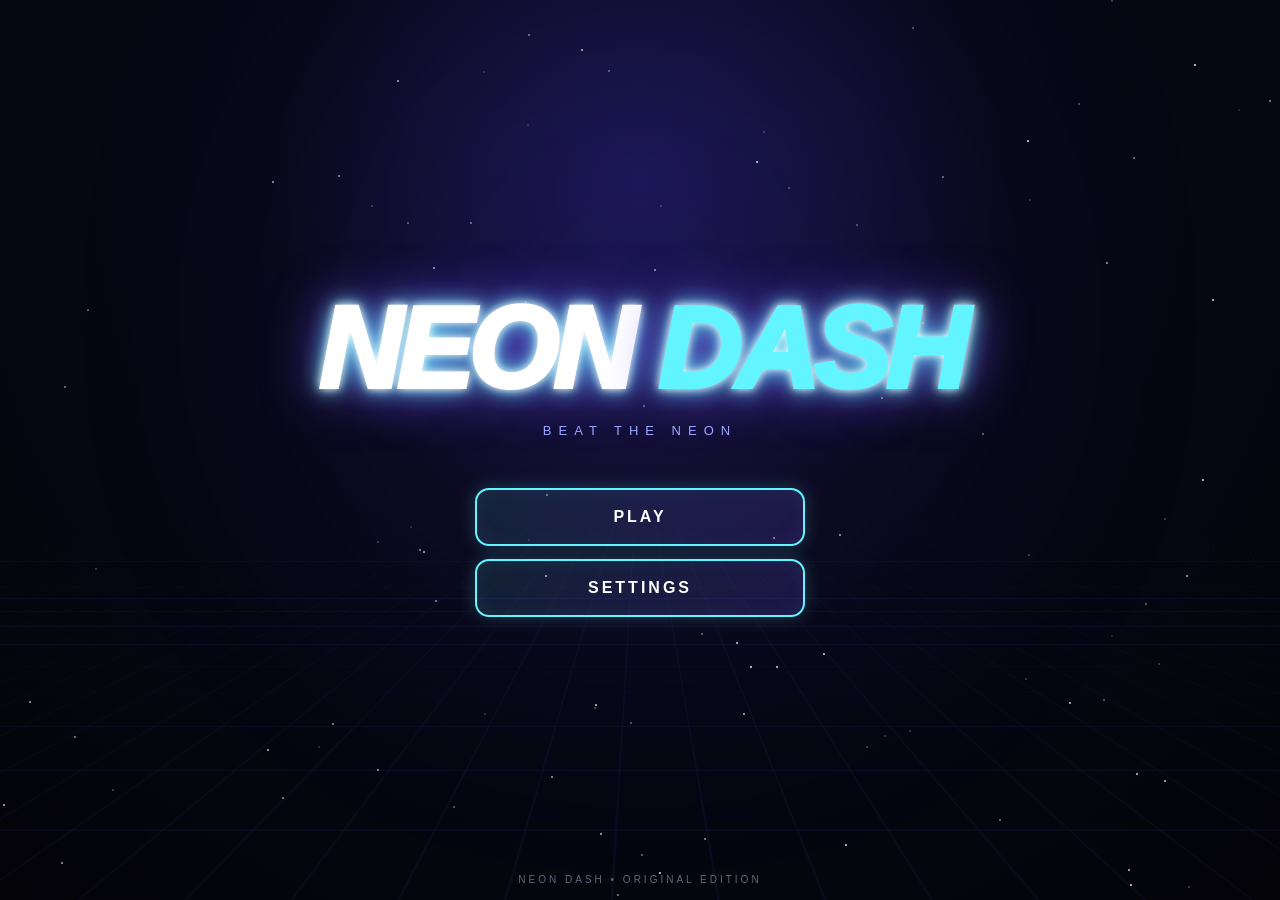
==== index.html @ bc3b145d "Update index.html" ====
<!DOCTYPE html>
<html lang="en">
<head>
<meta charset="UTF-8">
<meta name="viewport" content="width=device-width,initial-scale=1.0,maximum-scale=1.0,user-scalable=no">
<meta name="theme-color" content="#050510">
<title>NEON DASH</title>
<style>
*{box-sizing:border-box;margin:0;padding:0}
html,body{width:100%;height:100%;overflow:hidden;background:#050510;color:#fff;font-family:Arial,Helvetica,sans-serif}
body{user-select:none;-webkit-user-select:none}
button{font:inherit}
.screen{position:absolute;inset:0;display:none;overflow:hidden}
.screen.active{display:flex}
#gameScreen{touch-action:none}
#gameCanvas{touch-action:none}
.background{position:absolute;inset:0;overflow:hidden;background:radial-gradient(circle at 50% 20%,#17144b 0%,#080817 38%,#030308 100%)}
.grid{position:absolute;width:200%;height:200%;left:-50%;top:-25%;opacity:.4;background-image:linear-gradient(rgba(91,86,255,.18) 1px,transparent 1px),linear-gradient(90deg,rgba(91,86,255,.18) 1px,transparent 1px);background-size:55px 55px;transform:perspective(450px) rotateX(62deg);animation:gridMove 7s linear infinite}
@keyframes gridMove{from{transform:perspective(450px) rotateX(62deg) translateY(0)}to{transform:perspective(450px) rotateX(62deg) translateY(55px)}}
.glow{position:absolute;width:550px;height:550px;border-radius:50%;background:#694cff;filter:blur(150px);opacity:.12;left:50%;top:35%;transform:translate(-50%,-50%)}
.stars{position:absolute;inset:0;overflow:hidden}
.star{position:absolute;width:2px;height:2px;background:#fff;border-radius:50%;opacity:.65;animation:starFloat linear infinite}
@keyframes starFloat{from{transform:translateY(20px);opacity:.1}50%{opacity:.9}to{transform:translateY(-120px);opacity:.1}}
.home-content{position:relative;z-index:5;width:100%;height:100%;display:flex;flex-direction:column;align-items:center;justify-content:center;text-align:center}
.logo{font-size:clamp(55px,10vw,115px);font-weight:1000;font-style:italic;letter-spacing:-5px;color:#fff;text-shadow:0 0 8px #fff,0 0 22px #62f5ff,0 0 55px #714fff;animation:logoPulse 2.4s ease-in-out infinite}
.logo span{color:#63f5ff}
@keyframes logoPulse{0%,100%{transform:scale(1)}50%{transform:scale(1.035)}}
.subtitle{margin-top:8px;font-size:13px;letter-spacing:7px;color:#9ba7ff;text-transform:uppercase}
.menu-buttons{display:flex;flex-direction:column;gap:13px;margin-top:50px;width:min(330px,80vw)}
.neon-button{height:58px;border:2px solid #63f5ff;border-radius:14px;color:#fff;font-size:16px;font-weight:900;letter-spacing:3px;background:linear-gradient(135deg,rgba(99,245,255,.1),rgba(113,79,255,.18));box-shadow:0 0 18px rgba(99,245,255,.22),inset 0 0 20px rgba(99,245,255,.06);cursor:pointer;transition:.18s}
.neon-button:hover{transform:translateY(-3px) scale(1.02);background:linear-gradient(135deg,rgba(99,245,255,.2),rgba(113,79,255,.3));box-shadow:0 0 28px rgba(99,245,255,.45),inset 0 0 20px rgba(99,245,255,.1)}
.neon-button:active{transform:scale(.97)}
.small-version{position:absolute;bottom:15px;font-size:10px;letter-spacing:3px;color:#62677d}
.level-screen{flex-direction:column;align-items:center;justify-content:flex-start;z-index:10;overflow-y:auto;overflow-x:hidden;overscroll-behavior:contain;-webkit-overflow-scrolling:touch;touch-action:pan-y;padding:112px 0 45px}
.level-header{position:absolute;top:24px;width:100%;text-align:center;z-index:3;pointer-events:none}.level-brand{font-size:11px;letter-spacing:6px;font-weight:1000;color:#63f5ff;text-shadow:0 0 14px #63f5ff;margin-bottom:5px}
.level-header h1{font-size:36px;font-weight:1000;letter-spacing:4px;text-shadow:0 0 20px #714fff}
.level-header p{margin-top:5px;color:#777c9c;font-size:12px;letter-spacing:3px}
.level-list{width:min(850px,92vw);display:grid;grid-template-columns:repeat(3,1fr);gap:16px;margin:0 auto;flex:none;padding-bottom:20px}
.level-card{position:relative;min-height:190px;padding:22px;border:1px solid #303653;border-radius:20px;overflow:hidden;background:linear-gradient(145deg,rgba(22,25,53,.95),rgba(7,8,20,.95));cursor:pointer;transition:.2s}
.level-card:hover{transform:translateY(-5px);border-color:#63f5ff;box-shadow:0 0 25px #63f5ff22}
.level-number{position:absolute;right:15px;top:5px;font-size:70px;font-weight:1000;color:#ffffff09}
.level-card h2{position:relative;font-size:22px;margin-bottom:8px}
.difficulty{position:relative;font-size:11px;letter-spacing:3px;font-weight:900}
.level-description{position:relative;color:#777d9b;margin-top:15px;font-size:12px;line-height:1.5}.level-music{position:relative;margin-top:10px;color:#63f5ff;font-size:10px;letter-spacing:1.5px;font-weight:800;text-shadow:0 0 8px #63f5ff55}
.level-progress{position:relative;margin-top:18px;height:6px;border-radius:10px;background:#15182a;overflow:hidden}
.level-progress div{height:100%;width:0;border-radius:10px}
.locked{opacity:.45;cursor:not-allowed}
.locked:hover{transform:none;border-color:#303653;box-shadow:none}
.back-button{position:absolute;left:25px;top:25px;border:1px solid #3b4260;background:#0b0d1b;color:#fff;border-radius:10px;padding:10px 17px;cursor:pointer;font-weight:800}
#game{background:#050510}
#gameCanvas{position:absolute;inset:0;width:100%;height:100%;display:block;touch-action:none}
.game-ui{position:absolute;inset:0;pointer-events:none;z-index:20}
.top-ui{position:absolute;top:15px;left:20px;right:20px;display:flex;align-items:center;justify-content:space-between}
.ui-pill{min-width:120px;padding:9px 14px;border:1px solid #313955;border-radius:12px;background:rgba(4,5,14,.72);backdrop-filter:blur(10px);font-size:11px;letter-spacing:2px;color:#9ba4c7}
.ui-pill strong{color:#fff;font-size:13px}
.progress-wrap{position:absolute;top:62px;left:50%;width:min(650px,65vw);height:8px;transform:translateX(-50%);border-radius:20px;background:#17192a;border:1px solid #303653;overflow:hidden}
#progressBar{width:0;height:100%;background:linear-gradient(90deg,#63f5ff,#714fff);box-shadow:0 0 15px #63f5ff}
.game-message{position:absolute;left:50%;top:50%;transform:translate(-50%,-50%);text-align:center;display:none;pointer-events:auto}
.game-message.show{display:block}
.game-message h1{font-size:clamp(42px,8vw,90px);font-weight:1000;font-style:italic;letter-spacing:-3px;text-shadow:0 0 15px #fff,0 0 35px #63f5ff}
.game-message p{margin-top:10px;font-size:12px;color:#a7aecb;letter-spacing:3px}
.win-close{margin-top:20px;width:52px;height:52px;border-radius:50%;border:1px solid #63f5ff88;background:rgba(5,7,18,.9);color:#fff;font-size:25px;font-weight:900;cursor:pointer;box-shadow:0 0 25px #63f5ff55, inset 0 0 15px #63f5ff18;transition:.2s}
.win-close:hover{transform:scale(1.08);box-shadow:0 0 35px #63f5ff88}
.win-close.ready{border-color:#63f5ff;background:#101735;box-shadow:0 0 35px #63f5ff99}
.win-close.locked{opacity:.25;cursor:not-allowed;pointer-events:none}
.game-controls{position:absolute;bottom:22px;left:22px;right:22px;display:flex;justify-content:space-between;align-items:center;pointer-events:auto}
.game-control-button{border:1px solid #303753;border-radius:11px;background:rgba(5,7,18,.75);color:#ccd2ef;padding:10px 14px;cursor:pointer;font-size:11px;letter-spacing:2px;font-weight:900}
.modal{position:absolute;inset:0;z-index:100;display:none;align-items:center;justify-content:center;background:rgba(0,0,0,.7);backdrop-filter:blur(8px)}
.modal.show{display:flex}
.modal-box{width:min(430px,90vw);border:1px solid #3a4262;border-radius:20px;padding:30px;background:linear-gradient(145deg,#101329,#070812);box-shadow:0 0 50px #000}
.modal-box h2{font-size:28px;letter-spacing:3px;margin-bottom:25px}
.setting{display:flex;justify-content:space-between;align-items:center;padding:17px 0;border-bottom:1px solid #20253b}
.setting span{font-weight:800}
.setting small{display:block;color:#6e7592;font-size:10px;margin-top:5px}
.toggle{width:52px;height:28px;border-radius:20px;background:#292d40;padding:4px;cursor:pointer}
.toggle div{width:20px;height:20px;border-radius:50%;background:#777d99;transition:.2s}
.toggle.on{background:#63f5ff33}
.toggle.on div{transform:translateX(24px);background:#63f5ff;box-shadow:0 0 12px #63f5ff}
.modal-close{width:100%;margin-top:25px}
.toast{position:absolute;left:50%;top:88px;transform:translateX(-50%) translateY(-20px);opacity:0;z-index:200;padding:11px 18px;border:1px solid #63f5ff;border-radius:12px;background:rgba(5,7,18,.92);box-shadow:0 0 25px #63f5ff33;letter-spacing:2px;font-size:11px;pointer-events:none;transition:.25s}
.toast.show{opacity:1;transform:translateX(-50%) translateY(0)}
.hidden{display:none!important}

/* ============================================================
   NEON DASH VISUAL UPGRADE
   ============================================================ */
body{
    background:radial-gradient(circle at 50% 25%,#111a4b 0%,#050510 55%,#010106 100%);
}
.level-card{
    background:linear-gradient(145deg,rgba(35,40,82,.94),rgba(8,10,28,.98));
    box-shadow:inset 0 1px 0 rgba(255,255,255,.12),inset 0 -25px 60px rgba(0,0,0,.25),0 12px 35px rgba(0,0,0,.35);
}
.level-card::before{
    content:"";
    position:absolute;
    inset:-1px;
    border-radius:20px;
    pointer-events:none;
    background:linear-gradient(120deg,transparent 15%,rgba(99,245,255,.13) 35%,transparent 55%,rgba(255,56,216,.11) 75%,transparent 90%);
}
.neon-button{
    position:relative;
    overflow:hidden;
}
.neon-button::after{
    content:"";
    position:absolute;
    top:0;
    left:-130%;
    width:70%;
    height:100%;
    transform:skewX(-22deg);
    background:linear-gradient(90deg,transparent,rgba(255,255,255,.22),transparent);
    transition:left .55s ease;
}
.neon-button:hover::after{left:150%}
.progress-wrap{
    box-shadow:0 0 18px rgba(99,245,255,.1),inset 0 0 8px rgba(0,0,0,.5);
}
#progressBar{
    background:linear-gradient(90deg,#00eaff,#714fff,#ff38d8,#ffd52f);
}
.game-message{
    padding:30px 45px;
    border:1px solid rgba(99,245,255,.2);
    border-radius:24px;
    background:rgba(3,5,17,.52);
    box-shadow:inset 0 0 35px rgba(99,245,255,.04),0 20px 70px rgba(0,0,0,.45);
    backdrop-filter:blur(7px);
}
.difficulty{text-shadow:0 0 12px currentColor}
.ui-pill{
    box-shadow:inset 0 1px 0 rgba(255,255,255,.08),0 8px 25px rgba(0,0,0,.22);
}
/* ============================================================
   END VISUAL UPGRADE
   ============================================================ */

@media(max-width:700px){
.level-screen{padding-top:105px;padding-bottom:30px}
.level-list{grid-template-columns:1fr;width:min(430px,90vw);max-height:none;overflow:visible;padding:10px}
.level-card{min-height:145px}
.level-header{top:20px}
.level-header h1{font-size:27px}
.back-button{top:15px;left:15px}
.progress-wrap{width:58vw}
.ui-pill{min-width:auto;padding:8px 8px;font-size:8px}.music-pill{display:none}
.mobile-control{bottom:65px}
}

</style>



</head>
<body>

<section id="home" class="screen active">
<div class="background"><div class="grid"></div><div class="glow"></div><div class="stars" id="homeStars"></div></div>
<div class="home-content">
<div class="logo">NEON <span>DASH</span></div>
<div class="subtitle">BEAT THE NEON</div>
<div class="menu-buttons">
<button class="neon-button" id="playButton">PLAY</button>
<button class="neon-button" id="settingsButton">SETTINGS</button>
</div>
<div class="small-version">NEON DASH • ORIGINAL EDITION</div>
</div>
</section>

<section id="levels" class="screen level-screen">
<div class="background"><div class="grid"></div><div class="glow"></div><div class="stars" id="levelStars"></div></div>
<button class="back-button" id="levelsBack">← BACK</button>
<div class="level-header"><div class="level-brand">NEON DASH</div><h1>SELECT LEVEL</h1><p>BEAT THE NEON • SWIPE TO EXPLORE</p></div>
<div class="level-list" id="levelList"></div>
</section>

<section id="game" class="screen">
<canvas id="gameCanvas"></canvas>
<div class="game-ui">
<div class="top-ui">
<div class="ui-pill">LEVEL: <strong id="gameLevelName">CYBER START</strong></div>
<div class="ui-pill music-pill">SONG: <strong id="musicTrackDisplay">NEON RUN</strong></div>
<div class="ui-pill">ATTEMPT: <strong id="attemptDisplay">1</strong></div>
</div>
<div class="progress-wrap"><div id="progressBar"></div></div>
<div class="game-message" id="gameMessage"><h1 id="messageTitle">CRASH!</h1><p id="messageText">PRESS SPACE OR TAP TO TRY AGAIN</p><button class="win-close hidden" id="winCloseButton" aria-label="Close level complete">✕</button></div>
<div class="game-controls">
<button class="game-control-button" id="restartButton">RESTART</button>
<button class="game-control-button" id="quitButton">QUIT</button>
</div>
</div>
</section>

<div class="modal" id="settingsModal">
<div class="modal-box">
<h2>SETTINGS</h2>
<div class="setting"><div><span>Sound</span><small>Game sound effects</small></div><div class="toggle on" id="soundToggle"><div></div></div></div>
<div class="setting"><div><span>Music</span><small>Neon Dash level music</small></div><div class="toggle on" id="musicToggle"><div></div></div></div>
<div class="setting"><div><span>Reduced Motion</span><small>Reduce background animations</small></div><div class="toggle" id="motionToggle"><div></div></div></div>
<button class="neon-button modal-close" id="closeSettings">DONE</button>
</div>
</div>

<div class="toast" id="toast"></div>

<script>
"use strict";

/* ============================================================
   NEON DASH - FULL SINGLE FILE EDITION
   ============================================================ */

const SAVE_KEY="neonDashSave";

const defaultSave={
level:1,
stars:0,
attempts:0,
best:{}
};

let save={...defaultSave,best:{}};

try{
const stored=localStorage.getItem(SAVE_KEY);
if(stored){
const parsed=JSON.parse(stored);
save={...defaultSave,...parsed,best:{...(parsed.best||{})}};
}
}catch(error){}

function saveGame(){
try{
localStorage.setItem(SAVE_KEY,JSON.stringify(save));
}catch(error){}
}

const canvas=document.getElementById("gameCanvas");
const ctx=canvas.getContext("2d");

const home=document.getElementById("home");
const levelsScreen=document.getElementById("levels");
const gameScreen=document.getElementById("game");

const playButton=document.getElementById("playButton");
const settingsButton=document.getElementById("settingsButton");
const levelsBack=document.getElementById("levelsBack");

const levelList=document.getElementById("levelList");

const restartButton=document.getElementById("restartButton");
const quitButton=document.getElementById("quitButton");

const progressBar=document.getElementById("progressBar");
const gameLevelName=document.getElementById("gameLevelName");
const attemptDisplay=document.getElementById("attemptDisplay");

const gameMessage=document.getElementById("gameMessage");
const messageTitle=document.getElementById("messageTitle");
const messageText=document.getElementById("messageText");
const winCloseButton=document.getElementById("winCloseButton");

const settingsModal=document.getElementById("settingsModal");
const soundToggle=document.getElementById("soundToggle");
const musicToggle=document.getElementById("musicToggle");
const motionToggle=document.getElementById("motionToggle");
const closeSettings=document.getElementById("closeSettings");

const toast=document.getElementById("toast");

const levelsData=[
{id:1,name:"CYBER START",difficulty:"EASY",color:"#714fff",speed:6,length:6200},
{id:2,name:"ELECTRIC SKY",difficulty:"NORMAL",color:"#00eaff",speed:6.5,length:7000},
{id:3,name:"VOID REACTOR",difficulty:"HARD",color:"#ff38d8",speed:7,length:9200},
{id:4,name:"HYPER DRIVE",difficulty:"VERY HARD",color:"#ff6b2d",speed:7.5,length:10400},
{id:5,name:"GALAXY CORE",difficulty:"INSANE",color:"#55ff78",speed:8,length:11600},
{id:6,name:"FINAL PULSE",difficulty:"EXTREME",color:"#ffd52f",speed:8.5,length:12500},
{id:7,name:"NEON STORM",difficulty:"EXTREME",color:"#00ffb7",speed:8.5,length:13500},
{id:8,name:"PHANTOM CIRCUIT",difficulty:"INSANE",color:"#9b5cff",speed:8,length:14400},
{id:9,name:"OVERDRIVE",difficulty:"EXTREME",color:"#ff315c",speed:9,length:15100},
{id:10,name:"NEON APOCALYPSE",difficulty:"MASTER",color:"#ffffff",speed:9,length:16300},
{id:11,name:"EMOJI MADNESS",difficulty:"MASTER",color:"#ffcf33",speed:8.5,length:9800},
{id:12,name:"EMOJI BOSS",difficulty:"BOSS",color:"#ff3b5f",speed:8,length:6500},
{id:13,name:"WAVE RUN",difficulty:"INSANE",color:"#ff4fd8",speed:8.7,length:16000}
];

let currentLevel=1;
let levelData=null;
let running=false;
let dead=false;
let won=false;
let cameraX=0;
let lastTime=0;
let jumpBuffer=0;
let coyoteTime=0;
let jumpHeld=false;
let playerMode="cube";
let waveActive=false;
let waveTimer=0;
let particles=[];
let obstacles=[];
let screenShake=0;
let reducedMotion=false;
let soundEnabled=true;
try{soundEnabled=localStorage.getItem("neonDashSound")!=="off";}catch(e){}
let musicEnabled=true;
try{musicEnabled=localStorage.getItem("neonDashMusic")!=="off";}catch(e){}
let musicVolume=0.18;
let audioCtx=null;
let musicTimer=null;
let musicStep=0;
let musicRunId=0;
let bossActive=false;
let bossHealth=100;
let bossHits=0;
let bossFlash=0;
let bossDefeated=false;
let bossProjectiles=[];
let bossMoveTime=0;
let bossMoveX=0;
let bossMoveY=0;
let winCloseReady=false;
let winCloseTimer=null;
let winEmojis=[];
let orbTapCount=0;
let orbTapTimer=null;
let orbGlowTime=0;
const bossStartX=2050;

/* ============================================================
   NEON DASH BUILT-IN MUSIC ENGINE
   Original Web Audio synth music — no external audio files.
   Each level gets its own electronic/synthwave pattern.
============================================================ */
const musicTracks={
1:{name:"NEON RUN",tempo:132,wave:"triangle",bassWave:"sawtooth",leadWave:"square",chords:[[261.63,329.63,392.00],[293.66,369.99,440.00],[329.63,392.00,493.88],[293.66,349.23,440.00],[261.63,329.63,392.00],[220.00,293.66,349.23],[246.94,329.63,392.00],[293.66,369.99,440.00]],bass:[130.81,146.83,164.81,146.83,130.81,110.00,123.47,146.83],lead:[523.25,587.33,659.25,587.33,523.25,493.88,523.25,587.33]},
2:{name:"ELECTRIC RUSH",tempo:146,wave:"square",bassWave:"sawtooth",leadWave:"triangle",chords:[[329.63,415.30,493.88],[392.00,493.88,587.33],[440.00,554.37,659.25],[392.00,493.88,587.33],[329.63,415.30,493.88],[293.66,369.99,440.00],[329.63,392.00,493.88],[392.00,493.88,587.33]],bass:[164.81,196.00,220.00,196.00,164.81,146.83,164.81,196.00],lead:[659.25,739.99,783.99,739.99,659.25,587.33,659.25,739.99]},
3:{name:"VOID BASS",tempo:124,wave:"sawtooth",bassWave:"square",leadWave:"sawtooth",chords:[[164.81,196.00,246.94],[146.83,174.61,220.00],[164.81,207.65,246.94],[130.81,164.81,196.00],[164.81,196.00,246.94],[174.61,220.00,261.63],[146.83,184.99,220.00],[164.81,207.65,246.94]],bass:[82.41,73.42,82.41,65.41,82.41,87.31,73.42,82.41],lead:[329.63,293.66,329.63,261.63,329.63,349.23,293.66,329.63]},
4:{name:"HYPERDRIVE",tempo:158,wave:"square",bassWave:"sawtooth",leadWave:"square",chords:[[392.00,493.88,587.33],[440.00,554.37,659.25],[493.88,622.25,739.99],[440.00,554.37,659.25],[392.00,493.88,587.33],[329.63,415.30,493.88],[369.99,466.16,554.37],[440.00,554.37,659.25]],bass:[196.00,220.00,246.94,220.00,196.00,164.81,184.99,220.00],lead:[783.99,880.00,987.77,880.00,783.99,659.25,739.99,880.00]},
5:{name:"GALAXY DRIVE",tempo:138,wave:"triangle",bassWave:"sine",leadWave:"triangle",chords:[[261.63,329.63,523.25],[293.66,369.99,587.33],[329.63,415.30,659.25],[246.94,329.63,493.88],[261.63,392.00,523.25],[293.66,440.00,587.33],[329.63,493.88,659.25],[392.00,523.25,783.99]],bass:[130.81,146.83,164.81,123.47,130.81,146.83,164.81,196.00],lead:[523.25,587.33,659.25,493.88,523.25,587.33,659.25,783.99]},
6:{name:"FINAL PULSE",tempo:170,wave:"sawtooth",bassWave:"square",leadWave:"square",chords:[[329.63,415.30,659.25],[392.00,493.88,783.99],[440.00,554.37,880.00],[493.88,622.25,987.77],[440.00,554.37,880.00],[392.00,493.88,783.99],[329.63,415.30,659.25],[293.66,369.99,739.99]],bass:[164.81,196.00,220.00,246.94,220.00,196.00,164.81,146.83],lead:[659.25,783.99,880.00,987.77,880.00,783.99,659.25,587.33]},
7:{name:"NEON STORM",tempo:150,wave:"triangle",bassWave:"sawtooth",leadWave:"square",chords:[[220.00,277.18,329.63],[246.94,311.13,369.99],[261.63,329.63,392.00],[293.66,369.99,440.00],[220.00,277.18,329.63],[196.00,246.94,293.66],[220.00,293.66,349.23],[246.94,311.13,369.99]],bass:[110.00,123.47,130.81,146.83,110.00,98.00,110.00,123.47],lead:[440.00,493.88,523.25,587.33,659.25,587.33,523.25,493.88]},
8:{name:"PHANTOM CIRCUIT",tempo:136,wave:"sawtooth",bassWave:"triangle",leadWave:"square",chords:[[293.66,369.99,440.00],[261.63,329.63,392.00],[246.94,329.63,493.88],[220.00,293.66,440.00],[293.66,369.99,440.00],[329.63,415.30,493.88],[293.66,392.00,493.88],[261.63,329.63,392.00]],bass:[146.83,130.81,123.47,110.00,146.83,164.81,146.83,130.81],lead:[587.33,523.25,493.88,440.00,587.33,659.25,587.33,523.25]},
9:{name:"OVERDRIVE",tempo:162,wave:"square",bassWave:"sawtooth",leadWave:"sawtooth",chords:[[261.63,329.63,392.00],[311.13,392.00,466.16],[329.63,415.30,493.88],[369.99,466.16,554.37],[392.00,493.88,587.33],[369.99,466.16,554.37],[329.63,415.30,493.88],[311.13,392.00,466.16]],bass:[130.81,155.56,164.81,184.99,196.00,184.99,164.81,155.56],lead:[523.25,622.25,659.25,739.99,783.99,739.99,659.25,622.25]},
10:{name:"NEON APOCALYPSE",tempo:178,wave:"sawtooth",bassWave:"square",leadWave:"square",chords:[[220.00,277.18,329.63],[246.94,311.13,369.99],[261.63,329.63,392.00],[293.66,369.99,440.00],[329.63,415.30,493.88],[293.66,369.99,440.00],[261.63,329.63,392.00],[246.94,311.13,369.99]],bass:[110.00,123.47,130.81,146.83,164.81,146.83,130.81,123.47],lead:[440.00,493.88,523.25,587.33,659.25,587.33,523.25,493.88]},
11:{name:"EMOJI BEAT",tempo:144,wave:"triangle",bassWave:"sawtooth",leadWave:"square",chords:[[261.63,329.63,392.00],[329.63,392.00,493.88],[293.66,369.99,440.00],[349.23,440.00,523.25],[261.63,329.63,392.00],[392.00,493.88,587.33],[329.63,415.30,493.88],[293.66,369.99,440.00]],bass:[130.81,164.81,146.83,174.61,130.81,196.00,164.81,146.83],lead:[523.25,659.25,587.33,698.46,523.25,783.99,659.25,587.33]},
12:{name:"SKULL SMASH",tempo:156,wave:"sawtooth",bassWave:"square",leadWave:"square",chords:[[130.81,164.81,196.00],[146.83,174.61,220.00],[164.81,196.00,246.94],[146.83,184.99,220.00],[130.81,164.81,196.00],[110.00,146.83,174.61],[123.47,164.81,196.00],[146.83,184.99,220.00]],bass:[65.41,73.42,82.41,73.42,65.41,55.00,61.74,73.42],lead:[261.63,293.66,329.63,293.66,246.94,220.00,246.94,293.66]},
13:{name:"WAVE RUN",tempo:164,wave:"square",bassWave:"sawtooth",leadWave:"triangle",chords:[[220.00,277.18,329.63],[246.94,311.13,369.99],[261.63,329.63,392.00],[293.66,369.99,440.00],[329.63,415.30,493.88],[293.66,369.99,440.00],[261.63,329.63,392.00],[246.94,311.13,369.99]],bass:[110.00,123.47,130.81,146.83,164.81,146.83,130.81,123.47],lead:[440.00,523.25,659.25,783.99,659.25,587.33,523.25,493.88]}
};

function ensureAudio(){
  try{
    if(!audioCtx)audioCtx=new (window.AudioContext||window.webkitAudioContext)();
    if(audioCtx.state==='suspended')audioCtx.resume();
    return true;
  }catch(e){return false;}
}

function stopMusic(){
  musicRunId++;
  if(musicTimer){clearTimeout(musicTimer);musicTimer=null;}
}

function playMusicTone(freq,duration,type,volume,when){
  if(!audioCtx)return;
  const osc=audioCtx.createOscillator();
  const gain=audioCtx.createGain();
  const filter=audioCtx.createBiquadFilter();
  osc.type=type;
  osc.frequency.setValueAtTime(freq,when);
  filter.type='lowpass';
  filter.frequency.setValueAtTime(type==='sawtooth'?1700:2600,when);
  gain.gain.setValueAtTime(0.0001,when);
  gain.gain.exponentialRampToValueAtTime(Math.max(0.0001,volume),when+0.012);
  gain.gain.exponentialRampToValueAtTime(0.0001,when+duration*.92);
  osc.connect(filter);filter.connect(gain);gain.connect(audioCtx.destination);
  osc.start(when);
  osc.stop(when+duration);
}

function playKick(when){
  if(!audioCtx)return;
  const osc=audioCtx.createOscillator(),gain=audioCtx.createGain();
  osc.type='sine';
  osc.frequency.setValueAtTime(120,when);
  osc.frequency.exponentialRampToValueAtTime(48,when+.11);
  gain.gain.setValueAtTime(.0001,when);
  gain.gain.exponentialRampToValueAtTime(.16*musicVolume/0.18,when+.004);
  gain.gain.exponentialRampToValueAtTime(.0001,when+.13);
  osc.connect(gain);gain.connect(audioCtx.destination);osc.start(when);osc.stop(when+.14);
}

function scheduleMusicStep(runId){
  if(runId!==musicRunId||!running||!musicEnabled||!soundEnabled||!levelData)return;
  if(!ensureAudio())return;

  const track=musicTracks[levelData.id]||musicTracks[1];
  const id=levelData.id;
  const beat=60/track.tempo;
  const styleStep=(id===5||id===8||id===11)?beat/4:beat/2;
  const now=audioCtx.currentTime+.025;
  const step=musicStep;
  const sixteen=step%16;
  const chordIndex=Math.floor(step/4)%track.chords.length;
  const chord=track.chords[chordIndex];
  const bass=track.bass[chordIndex%track.bass.length];
  const lead=track.lead[(step+(id*3))%track.lead.length];
  const intensity=musicVolume/.18;

  /*
    Every level now has its OWN musical arrangement.
    These are not just tempo changes: the rhythm, note density,
    octave, instrument mix, and drum pattern all change by level.
  */
  switch(id){
    case 1: { // Bright arcade arpeggio
      const arp=[0,1,2,1,0,2,1,2][step%8];
      playMusicTone(chord[arp],beat*.48,track.wave,musicVolume*.065,now);
      playMusicTone(lead,beat*.24,track.leadWave,musicVolume*.055,now+beat*.25);
      playMusicBass(now,bass,intensity*.20);
      if(sixteen%4===0)playMusicKick(now,intensity*.85);
      if(sixteen===2||sixteen===10)playMusicSnare(now,intensity*.55);
      if(sixteen%2===1)playMusicHat(now,intensity*.7,false);
      break;
    }
    case 2: { // Funky syncopated electro
      const hits=[0,3,6,8,11,14];
      if(hits.includes(sixteen))playMusicTone(chord[(step+1)%3],beat*.32,track.wave,musicVolume*.075,now);
      if(sixteen%8===0||sixteen===11)playMusicBass(now,bass,intensity*.30);
      if(sixteen===0||sixteen===6||sixteen===8||sixteen===14)playMusicKick(now,intensity*.95);
      if(sixteen===4||sixteen===12)playMusicSnare(now,intensity*.75);
      if(sixteen%2===0)playMusicHat(now,intensity*.55,false);
      if(sixteen===7||sixteen===15)playMusicHat(now,intensity*.8,true);
      break;
    }
    case 3: { // Dark, sparse bass / atmospheric
      if(sixteen===0||sixteen===7||sixteen===12)playMusicBass(now,bass,intensity*.38);
      if(sixteen===0)playMusicTone(chord[0]/2,beat*1.7,track.wave,musicVolume*.065,now);
      if(sixteen===5||sixteen===13)playMusicTone(lead/2,beat*.7,track.leadWave,musicVolume*.045,now);
      if(sixteen===0||sixteen===8)playMusicKick(now,intensity*.9);
      if(sixteen===6||sixteen===14)playMusicSnare(now,intensity*.38);
      if(sixteen===3||sixteen===11)playMusicHat(now,intensity*.25,true);
      break;
    }
    case 4: { // Fast rave: four-on-the-floor + stabbing chords
      if(sixteen%2===0)playMusicTone(chord[sixteen%3],beat*.18,track.wave,musicVolume*.085,now);
      if(sixteen%4===0)playMusicBass(now,bass,intensity*.34);
      if(sixteen%4===0)playMusicKick(now,intensity*1.05);
      if(sixteen%4===2)playMusicSnare(now,intensity*.7);
      playMusicHat(now,intensity*.65,sixteen===7||sixteen===15);
      break;
    }
    case 5: { // Dreamy half-time space melody
      const phrase=[0,2,1,4,2,5,3,1];
      const n=track.lead[(phrase[step%8])%track.lead.length];
      playMusicTone(n,beat*.75,track.leadWave,musicVolume*.055,now);
      if(step%4===0)playMusicTone(chord[0],beat*1.7,track.wave,musicVolume*.045,now);
      if(step%8===0||step%8===5)playMusicBass(now,bass,intensity*.16);
      if(step%8===0)playMusicKick(now,intensity*.55);
      if(step%8===4)playMusicSnare(now,intensity*.35);
      break;
    }
    case 6: { // Drum & bass: rapid bass rolls
      const bassNotes=[bass,bass*1.5,bass*2,bass*1.5];
      playMusicBass(now,bassNotes[step%4],intensity*.30);
      if(sixteen%4===0||sixteen===3)playMusicKick(now,intensity*1.05);
      if(sixteen===4||sixteen===10||sixteen===14)playMusicSnare(now,intensity*.9);
      if(sixteen%2===1)playMusicHat(now,intensity*.7,false);
      if(sixteen===7||sixteen===15)playMusicHat(now,intensity*.95,true);
      if(sixteen%4===1)playMusicTone(lead,beat*.16,track.leadWave,musicVolume*.05,now);
      break;
    }
    case 7: { // Storm triplet feel
      const tri=[0,2,1,2,0,1];
      const n=chord[tri[step%6]];
      playMusicTone(n,beat*.28,track.wave,musicVolume*.07,now);
      if(step%3===0)playMusicBass(now,bass,intensity*.25);
      if(step%6===0||step%6===3)playMusicKick(now,intensity*.9);
      if(step%6===2||step%6===5)playMusicSnare(now,intensity*.6);
      if(step%2===1)playMusicHat(now,intensity*.5,false);
      break;
    }
    case 8: { // Stealth pulse: lots of space, low notes
      if(step%4===0)playMusicTone(chord[0]/2,beat*.8,track.wave,musicVolume*.055,now);
      if(step%8===3||step%8===7)playMusicTone(lead/2,beat*.28,track.leadWave,musicVolume*.04,now);
      if(step%8===0||step%8===5)playMusicBass(now,bass,intensity*.22);
      if(step%8===0)playMusicKick(now,intensity*.75);
      if(step%8===4)playMusicSnare(now,intensity*.3);
      if(step%4===3)playMusicHat(now,intensity*.22,true);
      break;
    }
    case 9: { // Arcade chase: alternating bass and lead
      if(sixteen%2===0)playMusicBass(now,bass,intensity*.30);
      const chase=track.lead[(step*2)%track.lead.length];
      playMusicTone(chase,beat*.20,track.leadWave,musicVolume*.07,now);
      if(sixteen%4===0)playMusicKick(now,intensity*1.0);
      if(sixteen===2||sixteen===6||sixteen===10||sixteen===14)playMusicSnare(now,intensity*.65);
      if(sixteen%2===1)playMusicHat(now,intensity*.75,false);
      break;
    }
    case 10: { // Industrial march: heavy, mechanical
      const low=chord[0]/2;
      if(sixteen===0||sixteen===4||sixteen===8||sixteen===12)playMusicTone(low,beat*.35,track.wave,musicVolume*.075,now);
      if(sixteen===0||sixteen===3||sixteen===8||sixteen===11)playMusicBass(now,bass,intensity*.42);
      if(sixteen===0||sixteen===4||sixteen===8||sixteen===12)playMusicKick(now,intensity*1.2);
      if(sixteen===6||sixteen===14)playMusicSnare(now,intensity*.95);
      if(sixteen===2||sixteen===10)playMusicHat(now,intensity*.5,true);
      break;
    }
    case 11: { // Playful emoji melody: bouncy and melodic
      const melody=[0,2,4,2,1,3,5,3];
      playMusicTone(track.lead[melody[step%8]%track.lead.length],beat*.30,track.leadWave,musicVolume*.075,now);
      if(step%4===0)playMusicTone(chord[(step/4)%3],beat*.55,track.wave,musicVolume*.04,now);
      if(step%4===0)playMusicBass(now,bass,intensity*.22);
      if(step%8===0||step%8===4)playMusicKick(now,intensity*.65);
      if(step%8===2||step%8===6)playMusicSnare(now,intensity*.5);
      if(step%2===1)playMusicHat(now,intensity*.45,false);
      break;
    }
    case 12: { // Boss: ominous heartbeat + descending skull motif
      const bossNotes=[lead,lead/1.122,lead/1.26,lead/1.498];
      const bn=bossNotes[step%4];
      if(sixteen===0||sixteen===8)playMusicBass(now,bass,intensity*.55);
      if(sixteen===0||sixteen===8)playMusicTone(chord[0]/2,beat*.8,track.wave,musicVolume*.09,now);
      if(sixteen===2||sixteen===6||sixteen===10||sixteen===14)playMusicTone(bn,beat*.22,track.leadWave,musicVolume*.065,now);
      if(sixteen===0||sixteen===8)playMusicKick(now,intensity*1.25);
      if(sixteen===4||sixteen===12)playMusicSnare(now,intensity*.8);
      if(sixteen===3||sixteen===11)playMusicHat(now,intensity*.25,true);
      break;
    }
    case 13: { // Continuous wave: driving alternating lead and bass
      const waveLead=track.lead[(step*3)%track.lead.length];
      const waveChord=chord[(step+Math.floor(step/2))%3];
      if(sixteen%2===0)playMusicTone(waveLead,beat*.22,track.leadWave,musicVolume*.07,now);
      if(sixteen===1||sixteen===5||sixteen===9||sixteen===13)playMusicTone(waveChord*2,beat*.12,track.wave,musicVolume*.045,now);
      if(sixteen%4===0)playMusicBass(now,bass,intensity*.36);
      if(sixteen%4===0)playMusicKick(now,intensity*1.0);
      if(sixteen%4===2)playMusicSnare(now,intensity*.65);
      if(sixteen%2===1)playMusicHat(now,intensity*.62,sixteen===7||sixteen===15);
      break;
    }
  }

  musicStep++;
  musicTimer=setTimeout(()=>scheduleMusicStep(runId),Math.max(25,(styleStep*1000)-5));
}

function playMusicKick(time, volume=1){
  const o=audioCtx.createOscillator(), g=audioCtx.createGain();
  o.type="sine";
  o.frequency.setValueAtTime(120,time);
  o.frequency.exponentialRampToValueAtTime(48,time+0.11);
  g.gain.setValueAtTime(0.0001,time);
  g.gain.exponentialRampToValueAtTime(0.62*volume,time+0.006);
  g.gain.exponentialRampToValueAtTime(0.0001,time+0.15);
  o.connect(g); g.connect(audioCtx.destination);
  o.start(time); o.stop(time+0.16);
}
function playMusicSnare(time, volume=1){
  const buffer=audioCtx.createBuffer(1,audioCtx.sampleRate*0.12,audioCtx.sampleRate);
  const data=buffer.getChannelData(0);
  for(let i=0;i<data.length;i++) data[i]=(Math.random()*2-1)*Math.pow(1-i/data.length,2);
  const s=audioCtx.createBufferSource(), g=audioCtx.createGain(), f=audioCtx.createBiquadFilter();
  s.buffer=buffer; f.type="highpass"; f.frequency.value=1100;
  g.gain.setValueAtTime(0.0001,time); g.gain.exponentialRampToValueAtTime(0.34*volume,time+0.004);
  g.gain.exponentialRampToValueAtTime(0.0001,time+0.12);
  s.connect(f); f.connect(g); g.connect(audioCtx.destination); s.start(time);
}
function playMusicHat(time, volume=1, open=false){
  const buffer=audioCtx.createBuffer(1,audioCtx.sampleRate*(open?0.16:0.055),audioCtx.sampleRate);
  const data=buffer.getChannelData(0);
  for(let i=0;i<data.length;i++) data[i]=(Math.random()*2-1)*Math.pow(1-i/data.length,4);
  const s=audioCtx.createBufferSource(), g=audioCtx.createGain(), f=audioCtx.createBiquadFilter();
  s.buffer=buffer; f.type="highpass"; f.frequency.value=5200;
  g.gain.setValueAtTime(0.0001,time); g.gain.exponentialRampToValueAtTime(0.13*volume,time+0.002);
  g.gain.exponentialRampToValueAtTime(0.0001,time+(open?0.15:0.05));
  s.connect(f); f.connect(g); g.connect(audioCtx.destination); s.start(time);
}
function playMusicBass(time,freq,volume=0.4){
  const o=audioCtx.createOscillator(), g=audioCtx.createGain(), f=audioCtx.createBiquadFilter();
  o.type="sawtooth"; o.frequency.setValueAtTime(freq,time);
  f.type="lowpass"; f.frequency.value=620;
  g.gain.setValueAtTime(0.0001,time); g.gain.exponentialRampToValueAtTime(volume,time+0.008);
  g.gain.exponentialRampToValueAtTime(0.0001,time+0.18);
  o.connect(f); f.connect(g); g.connect(audioCtx.destination); o.start(time); o.stop(time+0.2);
}
function playMusicSynth(time,freq,volume=0.16){
  const o=audioCtx.createOscillator(), g=audioCtx.createGain();
  o.type="square"; o.frequency.value=freq;
  g.gain.setValueAtTime(0.0001,time); g.gain.exponentialRampToValueAtTime(volume,time+0.005);
  g.gain.exponentialRampToValueAtTime(0.0001,time+0.14);
  o.connect(g); g.connect(audioCtx.destination); o.start(time); o.stop(time+0.15);
}

function startMusic(){
  stopMusic();
  if(!musicEnabled||!soundEnabled||!running)return;
  if(!ensureAudio())return;
  musicStep=0;
  const runId=musicRunId;
  scheduleMusicStep(runId);
}

let animationFrame=0;
let gameRunId=0;

const player={
x:220,
y:0,
size:38,
vy:0,
grounded:false,
rotation:0
};

function resizeCanvas(){
canvas.width=window.innerWidth;
canvas.height=window.innerHeight;
if(gameScreen.classList.contains("active")&&levelData&&!running&&!dead&&!won){
player.y=canvas.height*.78-player.size;
}
}

window.addEventListener("resize",resizeCanvas);
resizeCanvas();

function showScreen(screen){
document.querySelectorAll(".screen").forEach(s=>s.classList.remove("active"));
screen.classList.add("active");
}

function showToast(message){
toast.textContent=message;
toast.classList.add("show");
clearTimeout(showToast.timer);
showToast.timer=setTimeout(()=>toast.classList.remove("show"),1600);
}

function createStars(id,count){
const container=document.getElementById(id);
if(!container)return;
container.innerHTML="";
if(reducedMotion)return;
for(let i=0;i<count;i++){
const star=document.createElement("div");
star.className="star";
star.style.left=Math.random()*100+"%";
star.style.top=Math.random()*100+"%";
star.style.animationDuration=(3+Math.random()*6)+"s";
star.style.animationDelay=(-Math.random()*8)+"s";
star.style.opacity=.15+Math.random()*.75;
container.appendChild(star);
}
}

createStars("homeStars",100);
createStars("levelStars",80);

function buildLevelList(){
levelList.innerHTML="";
levelsData.forEach(level=>{
const unlocked=true;
const best=save.best[level.id]||0;
const track=musicTracks[level.id]||musicTracks[1];
const card=document.createElement("div");
card.className="level-card"+(unlocked?"":" locked");
card.innerHTML=`
<div class="level-number">${level.id}</div>
<h2>${level.name}</h2>
<div class="difficulty" style="color:${level.color}">${level.difficulty}</div>
<div class="level-description">${unlocked?"Jump, use slopes, glide over platforms, and master yellow 2X orbs.":"Complete previous levels to unlock."}</div>
<div class="level-music">♫ ${track.name}</div>
<div class="level-progress"><div style="width:${best}%;background:${level.color};box-shadow:0 0 10px ${level.color}"></div></div>
`;
if(unlocked){
card.addEventListener("click",()=>startLevel(level.id));
}
levelList.appendChild(card);
});
}

function generateLevel(level){
obstacles=[];
const groundY=canvas.height*.78;

/*
============================================================
VARIED GEOMETRY-DASH-STYLE LEVEL PATTERNS
============================================================
Each level now uses different obstacle combinations instead of
simply relying on a faster speed.  The basic controls and physics
stay the same, but the layouts introduce short jumps, double and
triple spikes, raised blocks, tall blocks, and mixed sequences.
============================================================
*/
const patterns={
1:[
["spike",650],["slope",930,"up"],["glide",1180,360,78],["spike2",1530],["orb",1810],["block",2080],["slope",2390,"down"],["spike",2720],["glide",2980,330,72],["spike2",3330],["orb",3630],["tallblock",3920],["slope",4210,"up"],["glide",4490,320,70],["portal",4780],["zigzag",4960,620],["exitPortal",5700]
],
2:[
["spike2",620],["slope",900,"up"],["glide",1190,350,80],["spike",1510],["orb",1760],["lowblock",2030],["slope",2330,"down"],["spike3",2670],["glide",3020,340,70],["tallblock",3400],["orb",3720],["spike2",4050],["slope",4360,"up"],["glide",4690,330,74],["slope",5070,"down"],["portal",5350],["zigzag",5530,780],["exitPortal",6500]
],
3:[
["slope",600,"up"],["spike2",900],["glide",1230,370,82],["orb",1560],["tallblock",1850],["slope",2180,"down"],["spike3",2530],["glide",2940,320,70],["spike",3300],["orb",3590],["block",3890],["slope",4210,"up"],["spike2",4580],["glide",4920,360,76],["tallblock",5340],["orb",5680],["spike3",6000],["slope",6280,"down"],["glide",6520,400,84],["slope",6940,"up"],["portal",7240],["zigzag",7420,900],["exitPortal",8400] 
],
4:[
["glide",570,360,82],["spike2",980],["slope",1310,"down"],["orb",1650],["tallblock",1950],["spike3",2310],["glide",2750,330,68],["slope",3110,"up"],["spike",3470],["orb",3760],["block",4070],["spike2",4440],["glide",4820,390,78],["slope",5260,"down"],["spike3",5630],["orb",6120],["tallblock",6490],["glide",6860,330,72],["slope",7240,"up"],["glide",7480,420,82],["slope",7940,"down"],["portal",8240],["zigzag",8420,1100],["exitPortal",9700] 
],
5:[
["slope",560,"up"],["glide",930,390,86],["spike2",1390],["orb",1740],["tallblock",2050],["slope",2430,"down"],["spike3",2800],["glide",3250,360,76],["spike",3660],["orb",3950],["block",4260],["slope",4610,"up"],["spike2",5000],["glide",5420,420,84],["tallblock",5900],["orb",6240],["spike3",6600],["slope",7040,"down"],["glide",7410,350,72],["spike2",7850],["slope",8160,"up"],["glide",8420,430,84],["slope",8900,"down"],["portal",9220],["zigzag",9400,1300],["exitPortal",10880] 
],
6:[
["glide",540,400,90],["spike3",1010],["slope",1430,"up"],["orb",1780],["tallblock",2140],["spike2",2580],["glide",3020,360,74],["slope",3450,"down"],["spike3",3850],["orb",4290],["block",4650],["glide",5050,430,82],["spike2",5550],["slope",5950,"up"],["tallblock",6400],["orb",6830],["spike3",7250],["glide",7740,390,78],["slope",8180,"down"],["spike2",8580],["slope",8890,"up"],["glide",9160,440,86],["slope",9660,"down"],["portal",9980],["zigzag",10160,1450],["exitPortal",11740] 
],
7:[
["spike",560],["slope",900,"up"],["glide",1250,420,88],["orb",1700],["spike2",2020],["tallblock",2390],["slope",2780,"down"],["glide",3160,360,72],["spike3",3600],["orb",4070],["block",4450],["slope",4810,"up"],["glide",5190,440,86],["spike2",5680],["tallblock",6120],["orb",6580],["spike3",7010],["slope",7460,"down"],["glide",7830,380,76],["spike2",8320],["orb",8720],["tallblock",9090],["glide",9440,350,70],["slope",9780,"up"],["glide",10040,450,88],["slope",10560,"down"],["portal",10880],["zigzag",11060,1500],["exitPortal",12680] 
],
8:[
["tallblock",550],["slope",1000,"up"],["glide",1350,380,82],["spike2",1800],["orb",2170],["slope",2500,"down"],["spike3",2870],["glide",3330,430,88],["tallblock",3820],["orb",4200],["spike2",4590],["slope",4970,"up"],["glide",5350,360,74],["spike3",5800],["block",6270],["orb",6640],["slope",7000,"down"],["glide",7380,410,80],["spike2",7860],["tallblock",8320],["orb",8740],["spike3",9160],["glide",9580,390,76],["slope",10030,"up"],["slope",10480,"up"],["glide",10740,460,90],["slope",11260,"down"],["portal",11580],["zigzag",11760,1700],["exitPortal",13580] 
],
9:[
["slope",540,"up"],["spike2",940],["glide",1320,400,86],["orb",1760],["spike3",2110],["tallblock",2530],["slope",2970,"down"],["glide",3370,360,72],["spike2",3800],["orb",4220],["block",4610],["slope",4990,"up"],["glide",5380,440,88],["spike3",5890],["tallblock",6350],["orb",6820],["spike2",7230],["slope",7620,"down"],["glide",8010,380,76],["spike3",8490],["orb",9000],["tallblock",9420],["glide",9840,420,82],["spike2",10330],["slope",10970,"up"],["glide",11240,470,92],["slope",11780,"down"],["portal",12100],["zigzag",12280,1900],["exitPortal",14300] 
],
10:[
["spike3",520],["slope",930,"up"],["glide",1320,440,92],["orb",1800],["tallblock",2200],["spike2",2660],["slope",3100,"down"],["glide",3490,400,80],["spike3",3950],["orb",4450],["block",4860],["slope",5280,"up"],["glide",5690,460,90],["spike2",6220],["tallblock",6680],["orb",7190],["spike3",7650],["slope",8110,"down"],["glide",8500,420,84],["spike2",9000],["orb",9470],["tallblock",9900],["glide",10330,440,88],["slope",10820,"up"],["spike3",11280],["glide",11700,400,80],["slope",11920,"up"],["glide",12200,480,94],["slope",12740,"down"],["portal",13060],["zigzag",13240,2100],["exitPortal",15460]
],
11:[
["emoji",620,"🔥"],["emoji",1040,"😈"],["emoji2",1450,"💀"],["emoji",1940,"⚡"],
["emoji3",2350,"👾"],["emoji",2920,"💣"],["emoji2",3440,"🤖"],["emoji",3980,"😎"],
["emoji3",4460,"🔥"],["emoji",5050,"💀"],["emoji2",5540,"⚡"],["emoji",6080,"👾"],
["emoji3",6620,"💣"],["emoji",7230,"🤖"],["emoji2",7750,"😈"],["emoji3",8260,"🔥"],
["emoji",8850,"💀"],["emoji2",9250,"⚡"]
],
12:[
["slope",650,"up"],["slope",1150,"down"],["slope",1650,"up"],
["spike",1950]
],
13:[
/* Immediate portal, then a full-length wave course. */
["portal",205],
["waveCourse",330,15100]
]
};

const selected=patterns[level.id]||patterns[1];

for(let itemIndex=0;itemIndex<selected.length;itemIndex++){
const item=selected[itemIndex];
const type=item[0];
const x=item[1];

if(type==="spike"){
obstacles.push({type:"spike",x:x,y:groundY-34,w:34,h:34});
}else if(type==="spike2"){
obstacles.push({type:"spike",x:x,y:groundY-34,w:34,h:34});
obstacles.push({type:"spike",x:x+42,y:groundY-34,w:34,h:34});
}else if(type==="spike3"){
obstacles.push({type:"spike",x:x,y:groundY-34,w:34,h:34});
obstacles.push({type:"spike",x:x+42,y:groundY-34,w:34,h:34});
obstacles.push({type:"spike",x:x+84,y:groundY-34,w:34,h:34});
}else if(type==="block"){
obstacles.push({type:"block",x:x,y:groundY-55,w:55,h:55});
}else if(type==="lowblock"){
obstacles.push({type:"block",x:x,y:groundY-38,w:75,h:38});
}else if(type==="tallblock"){
obstacles.push({type:"block",x:x,y:groundY-82,w:55,h:82});
}else if(type==="glide"){
const gw=item[2]||340;
const gy=groundY-(item[3]||72);
obstacles.push({type:"glide",x:x,y:gy,w:gw,h:22,top:gy});
}else if(type==="orb"){
/* Yellow 2X orbs are placed directly over the next spike section so
   the boost has a clear purpose: use it to fly safely over the spikes. */
let orbX=x;
for(let look=itemIndex+1;look<selected.length;look++){
  const next=selected[look];
  if(next[0]==="spike"||next[0]==="spike2"||next[0]==="spike3"){
    orbX=next[1]+(next[0]==="spike"?17:42)-16;
    break;
  }
}
obstacles.push({type:"orb",x:orbX,y:groundY-108,w:32,h:32,active:false,pulse:Math.random()*Math.PI*2});
}else if(type==="slope"){
obstacles.push({type:"slope",x:x,y:groundY-30,w:78,h:30,direction:item[2]||"up"});
}else if(type==="portal"){
obstacles.push({type:"portal",target:"spike",x:x,y:groundY-190,w:64,h:190,used:false});
}else if(type==="wavePortal"){
obstacles.push({type:"portal",target:"spike",x:x,y:groundY-190,w:64,h:190,used:true,decorative:true});
}else if(type==="exitPortal"){
obstacles.push({type:"portal",target:"cube",x:x,y:groundY-190,w:64,h:190,used:false});
}else if(type==="zigzag" || type==="waveRun" || type==="waveCourse"){
const zw=item[2]||1000;
const step=type==="waveCourse"?230:(type==="waveRun"?200:135);
const count=Math.floor(zw/step);
for(let z=0;z<count;z++){
  const zx=x+z*step;
  const topBlock=(z%2===0);
  /* Use the game's original spike renderer/collision system for Wave Run.
     This keeps Level 13 on the same reliable obstacle path as Levels 1-12. */
  obstacles.push({
    type:"spike",
    x:zx,
    y:topBlock?78:groundY-38,
    w:38,
    h:38,
    waveSpike:true,
    flip:topBlock
  });
}
}else if(type==="emoji"){
obstacles.push({type:"emoji",emoji:item[2]||"🔥",x:x,y:groundY-58,w:58,h:58});
}else if(type==="emoji2"){
obstacles.push({type:"emoji",emoji:item[2]||"💀",x:x,y:groundY-58,w:58,h:58});
obstacles.push({type:"emoji",emoji:item[2]||"💀",x:x+66,y:groundY-58,w:58,h:58});
}else if(type==="emoji3"){
obstacles.push({type:"emoji",emoji:item[2]||"👾",x:x,y:groundY-58,w:58,h:58});
obstacles.push({type:"emoji",emoji:item[2]||"👾",x:x+66,y:groundY-58,w:58,h:58});
obstacles.push({type:"emoji",emoji:item[2]||"👾",x:x+132,y:groundY-58,w:58,h:58});
}
}
}
function startLevel(id){
levelData=levelsData.find(l=>l.id===id);
if(!levelData)return;

currentLevel=id;
showScreen(gameScreen);

running=true;
dead=false;
won=false;

ensureAudio();
startMusic();

cameraX=0;
player.x=220;
player.y=canvas.height*.78-player.size;
player.vy=0;
player.grounded=true;

/* SLOWER ROTATION STARTS UPRIGHT */
player.rotation=0;
playerMode="cube";
waveActive=false;
waveTimer=0;
if(currentLevel===13){
  playerMode="spike";
  waveActive=true;
  player.y=canvas.height*.78-player.size-125;
  player.vy=0;
}

jumpBuffer=0;
coyoteTime=5;
jumpHeld=false;
particles=[];
screenShake=0;
bossActive=false;
bossHealth=100;
bossHits=0;
bossFlash=0;
bossDefeated=false;
bossProjectiles=[];
bossMoveTime=0;
bossMoveX=0;
bossMoveY=0;
winEmojis=[];
orbTapCount=0;
if(orbTapTimer)clearTimeout(orbTapTimer);
orbGlowTime=0;

generateLevel(levelData);

gameLevelName.textContent=levelData.name;
const currentTrack=musicTracks[levelData.id]||musicTracks[1];
const musicTrackDisplay=document.getElementById("musicTrackDisplay");
if(musicTrackDisplay)musicTrackDisplay.textContent=currentTrack.name;

save.attempts++;
attemptDisplay.textContent=save.attempts;

progressBar.style.width="0%";
gameMessage.classList.remove("show");
winCloseReady=false;
if(winCloseTimer){clearTimeout(winCloseTimer);winCloseTimer=null;}
winCloseButton.classList.add("hidden","locked");
winCloseButton.classList.remove("ready");

gameRunId++;
lastTime=performance.now();

cancelAnimationFrame(animationFrame);
animationFrame=requestAnimationFrame(gameLoop);
}

function findNearbyOrb(){
  if(!running||currentLevel===12)return null;
  const px=player.x+player.size/2, py=player.y+player.size/2;
  let best=null,bestScore=999999;
  for(const o of obstacles){
    if(o.type!=="orb"||o.active)continue;
    const ox=o.x+o.w/2, oy=o.y+o.h/2;
    const dx=Math.abs(ox-px), dy=Math.abs(oy-py);
    /* The yellow orb is intentionally easy to reach: it is a jump helper,
       so you can double-tap it while approaching a spike instead of needing
       pixel-perfect timing. */
    if(dx<150&&dy<180){
      const score=dx+dy*.55;
      if(score<bestScore){best=o;bestScore=score;}
    }
  }
  return best;
}

function activateYellowOrb(){
  const orb=findNearbyOrb();
  if(!orb)return false;
  orbTapCount++;
  if(orbTapTimer)clearTimeout(orbTapTimer);
  orbTapTimer=setTimeout(()=>{orbTapCount=0;},360);
  if(orbTapCount<2)return true;
  orbTapCount=0;
  orb.active=true;
  orbGlowTime=28;
  /* A yellow orb is a true mid-air jump helper.  It can be triggered while
     falling or even while already airborne, launching the player high enough
     to clear the spike sequence ahead. */
  player.vy=-19.5;
  player.grounded=false;
  coyoteTime=0;
  jumpBuffer=0;
  for(let i=0;i<28;i++)addParticle(orb.x+orb.w/2,orb.y+orb.h/2,(Math.random()-.5)*10,-Math.random()*8-2,30+Math.random()*24,3+Math.random()*5,"#ffd52f");
  return true;
}

function requestJump(){
if(dead){
startLevel(currentLevel);
return;
}
if(won){
buildLevelList();
showScreen(levelsScreen);
return;
}
if(!running)return;
jumpBuffer=7;
}

function updatePlayer(){
if(!running)return;

const groundY=canvas.height*.78;

if(jumpBuffer>0)jumpBuffer--;
if(coyoteTime>0)coyoteTime--;
if(orbGlowTime>0)orbGlowTime--;

if(currentLevel===12&&bossActive){
  player.x=bossStartX;
  player.vy=0;
  player.y=groundY-player.size;
  player.grounded=true;
  updateBoss();
}else{
  player.x+=levelData.speed;

  if(waveActive){
    /* Zig-zag mode: holding jumps upward, releasing dives downward. */
    const waveSpeed=7.2;
    player.y += jumpHeld ? -waveSpeed : waveSpeed;
    player.vy = jumpHeld ? -waveSpeed : waveSpeed;
    player.grounded=false;
    player.y=Math.max(58,Math.min(groundY-player.size-8,player.y));
    player.rotation += jumpHeld ? -0.085 : 0.085;
  }else{
    if(jumpBuffer>0&&(player.grounded||coyoteTime>0)){
player.vy=-15.5;
player.grounded=false;
jumpBuffer=0;
coyoteTime=0;
createJumpParticles();
}

player.vy+=.82;
player.y+=player.vy;

if(player.y+player.size>=groundY){
player.y=groundY-player.size;
player.vy=0;
if(!player.grounded)createLandingParticles();
player.grounded=true;
coyoteTime=5;
}else{
player.grounded=false;
}

/*
============================================================
SLOW CUBE ROTATION
============================================================
The cube still spins in the air, but much less than before.
The 0.055 value keeps the movement visible without making the
character rotate excessively.
============================================================
*/
if(!player.grounded){
player.rotation+=0.055;
}else{
const quarter=Math.PI/2;
const target=Math.round(player.rotation/quarter)*quarter;
player.rotation+=(target-player.rotation)*0.2;
}
}
}

if(currentLevel===12&&!bossActive&&player.x>=bossStartX){
  bossActive=true;
  player.x=bossStartX;
  player.vy=0;
  player.y=groundY-player.size;
  player.grounded=true;
  jumpBuffer=0;
  coyoteTime=5;
  createBossEntryParticles();
}

const targetCamera=player.x-canvas.width*.25;
cameraX+=(targetCamera-cameraX)*.1;
if(cameraX<0)cameraX=0;

checkCollisions();

if(currentLevel!==12&&player.x>=levelData.length){
completeLevel();
}
if(currentLevel===12&&bossDefeated){
completeLevel();
}

const progress=Math.min(100,player.x/levelData.length*100);
progressBar.style.width=progress+"%";

const oldBest=save.best[currentLevel]||0;
if(progress>oldBest){
save.best[currentLevel]=Math.floor(progress);
saveGame();
}
}

function checkCollisions(){
const groundY=canvas.height*.78;
const px=player.x;
const py=player.y;
const ps=player.size;

for(const obstacle of obstacles){
if(px<obstacle.x+obstacle.w&&px+ps>obstacle.x&&py<obstacle.y+obstacle.h&&py+ps>obstacle.y){
if(obstacle.type==="spike"){
die();
return;
}

if(obstacle.type==="glide"){
  const previousBottom=py+ps-player.vy;
  if(previousBottom<=obstacle.y+6&&player.vy>=0){
    player.y=obstacle.y-ps;
    player.vy=0;
    player.grounded=true;
    coyoteTime=5;
  }else if(py+ps>obstacle.y+5){
    die();
    return;
  }
}

if(obstacle.type==="orb"){
  /* Orbs are triggered by the input handler, not by body collision. */
}

if(obstacle.type==="portal"){
  if(obstacle.decorative)continue;
  if(!obstacle.used){
    obstacle.used=true;
    playerMode=obstacle.target;
    waveActive=obstacle.target==="spike";
    waveTimer=0;
    if(waveActive){
      player.y=groundY-player.size-125;
      player.vy=0;
    }else{
      player.y=groundY-player.size;
      player.vy=0;
    }
    player.rotation=0;
    for(let i=0;i<30;i++)addParticle(player.x+player.size/2,player.y+player.size/2,(Math.random()-.5)*9,(Math.random()-.5)*9,24+Math.random()*22,2+Math.random()*4,levelData.color);
  }
}

if(obstacle.type==="slope"){
  /* Slopes are jump-over hazards for the boss approach. */
  const slopeLeft=obstacle.x;
  const slopeRight=obstacle.x+obstacle.w;
  if(px+ps>slopeLeft&&px<slopeRight&&py+ps>obstacle.y+8){
    die();
    return;
  }
}

if(obstacle.type==="block"){
const previousBottom=py+ps-player.vy;
if(previousBottom<=obstacle.y&&player.vy>=0){
player.y=obstacle.y-ps;
player.vy=0;
player.grounded=true;
coyoteTime=5;
}else{
die();
return;
}
}

if(obstacle.type==="emoji"){
/* Emoji obstacles are solid, grounded hazards. */
die();
return;
}
}
}
}

function die(){
if(dead||won)return;
dead=true;
running=false;
stopMusic();
createDeathParticles();
screenShake=14;
messageTitle.textContent="CRASH!";
messageText.textContent="PRESS SPACE, TAP, OR JUMP TO TRY AGAIN";
gameMessage.classList.add("show");
saveGame();
}

function completeLevel(){
if(won)return;
won=true;
running=false;
stopMusic();
createWinParticles();
createEmojiVictoryRain();
winCloseReady=false;
winCloseButton.classList.remove("hidden","ready");
winCloseButton.classList.add("locked");
messageTitle.textContent="LEVEL COMPLETE!";
messageText.textContent="ENJOY THE EMOJI CELEBRATION...";
gameMessage.classList.add("show");
if(winCloseTimer)clearTimeout(winCloseTimer);
winCloseTimer=setTimeout(()=>{
  winCloseReady=true;
  winCloseButton.classList.remove("locked");
  winCloseButton.classList.add("ready");
  messageText.textContent="CELEBRATION COMPLETE • CLICK ✕ TO RETURN TO LEVELS";
},4000);
save.best[currentLevel]=100;
if(currentLevel===save.level&&save.level<levelsData.length)save.level++;
save.stars++;
saveGame();
}

function addParticle(x,y,vx,vy,life,size,color){
particles.push({x,y,vx,vy,life,maxLife:life,size,color});
}

function createJumpParticles(){
for(let i=0;i<9;i++){
addParticle(player.x+player.size/2,player.y+player.size,(Math.random()-.5)*3,Math.random()*2+1,25+Math.random()*15,3+Math.random()*4,levelData.color);
}
}

function createLandingParticles(){
for(let i=0;i<6;i++){
addParticle(player.x+player.size/2,player.y+player.size,(Math.random()-.5)*3,Math.random(),20+Math.random()*10,2+Math.random()*3,"#fff");
}
}

function createDeathParticles(){
for(let i=0;i<35;i++){
addParticle(player.x+player.size/2,player.y+player.size/2,(Math.random()-.5)*12,(Math.random()-.5)*12,30+Math.random()*40,3+Math.random()*7,i%2?levelData.color:"#fff");
}
}

function createWinParticles(){
for(let i=0;i<70;i++){
addParticle(player.x+player.size/2,player.y+player.size/2,(Math.random()-.5)*15,(Math.random()-.5)*15,40+Math.random()*50,3+Math.random()*7,i%2?levelData.color:"#63f5ff");
}
}

function updateParticles(){
for(let i=particles.length-1;i>=0;i--){
const p=particles[i];
p.x+=p.vx;
p.y+=p.vy;
p.vy+=.12;
p.life--;
if(p.life<=0)particles.splice(i,1);
}
}

function drawBackground(){
const w=canvas.width;
const h=canvas.height;
const groundY=h*.78;

ctx.fillStyle="#02030a";
ctx.fillRect(0,0,w,h);

/* Deep multi-color sky */
const sky=ctx.createLinearGradient(0,0,0,h);
sky.addColorStop(0,"#090b2b");
sky.addColorStop(.25,"#11144a");
sky.addColorStop(.55,"#080b25");
sky.addColorStop(1,"#02030b");
ctx.fillStyle=sky;
ctx.fillRect(0,0,w,h);

/* Colored atmospheric glows */
const atmospheres=[
{x:.18,y:.25,r:.55,c:levelData.color,a:.16},
{x:.78,y:.18,r:.48,c:"#00eaff",a:.09},
{x:.55,y:.48,r:.6,c:"#ff38d8",a:.055}
];

for(const a of atmospheres){
    const g=ctx.createRadialGradient(
        w*a.x,h*a.y,10,w*a.x,h*a.y,h*a.r
    );
    const alpha=Math.floor(a.a*255).toString(16).padStart(2,"0");
    g.addColorStop(0,a.c+alpha);
    g.addColorStop(1,"transparent");
    ctx.fillStyle=g;
    ctx.fillRect(0,0,w,h);
}

/* Distant stars */
for(let i=0;i<130;i++){
    const sx=((i*137-cameraX*.08)%(w+120)+w+120)%(w+120)-60;
    const sy=(i*73)%(h*.65);
    const size=i%17===0?3:i%5===0?2:1;
    ctx.globalAlpha=.18+(i%9)/12;
    ctx.fillStyle=i%13===0?"#63f5ff":i%17===0?"#ff72ed":"#ffffff";
    ctx.fillRect(sx,sy,size,size);
}
ctx.globalAlpha=1;

/* Distant skyline for extra depth */
const skylineOffset=-(cameraX*.16%180);
for(let x=skylineOffset-180;x<w+180;x+=45){
    const bh=25+((Math.abs(Math.floor(x))*13)%95);
    ctx.fillStyle="#07091a";
    ctx.fillRect(x,groundY-bh,36,bh);
    ctx.fillStyle=levelData.color;
    ctx.globalAlpha=.16;
    for(let wy=groundY-bh+10;wy<groundY-8;wy+=14){
        if(Math.floor((x+wy)/17)%3===0){
            ctx.fillRect(x+8,wy,4,5);
            ctx.fillRect(x+20,wy,4,5);
        }
    }
    ctx.globalAlpha=1;
}

/* Horizon haze */
const horizon=ctx.createLinearGradient(0,groundY-130,0,groundY+30);
horizon.addColorStop(0,"transparent");
horizon.addColorStop(.7,levelData.color+"18");
horizon.addColorStop(1,levelData.color+"08");
ctx.fillStyle=horizon;
ctx.fillRect(0,groundY-130,w,160);

/* Ground */
ctx.fillStyle="#050717";
ctx.fillRect(0,groundY,w,h-groundY);

ctx.fillStyle="#0b1030";
ctx.fillRect(0,groundY+4,w,7);

ctx.fillStyle=levelData.color;
ctx.globalAlpha=.85;
ctx.shadowColor=levelData.color;
ctx.shadowBlur=22;
ctx.fillRect(0,groundY,w,3);
ctx.shadowBlur=0;
ctx.globalAlpha=1;

/* Perspective floor */
ctx.strokeStyle="#26305b";
ctx.lineWidth=1;
ctx.globalAlpha=.65;

const gridSize=52;
const offset=-(cameraX%gridSize);

for(let x=offset;x<w;x+=gridSize){
    ctx.beginPath();
    ctx.moveTo(x,groundY);
    ctx.lineTo(x-55,h);
    ctx.stroke();
}
for(let y=groundY+28;y<h;y+=28){
    ctx.beginPath();
    ctx.moveTo(0,y);
    ctx.lineTo(w,y);
    ctx.stroke();
}
ctx.globalAlpha=1;

/* Moving neon floor accents */
for(let i=0;i<18;i++){
    const ax=((i*145-cameraX*.65)%(w+180)+w+180)%(w+180)-90;
    ctx.fillStyle=i%3===0?"#00eaff":i%3===1?levelData.color:"#ff38d8";
    ctx.globalAlpha=.3;
    ctx.fillRect(ax,groundY+12,55,2);
}
ctx.globalAlpha=1;

/* Floating atmosphere particles */
for(let i=0;i<26;i++){
    const fx=((i*211-cameraX*.32)%(w+100)+w+100)%(w+100)-50;
    const fy=80+(i*97)%(groundY-120);
    ctx.fillStyle=i%2?"#63f5ff":"#ff38d8";
    ctx.globalAlpha=.12;
    ctx.beginPath();
    ctx.arc(fx,fy,1.5,0,Math.PI*2);
    ctx.fill();
}
ctx.globalAlpha=1;

/* Emoji Madness background: distant translucent emoji silhouettes. */
if(currentLevel===11){
const emojiSet=["✨","💫","😈","🔥","💀","⚡","👾","💜"];
for(let i=0;i<12;i++){
const ex=((i*287-cameraX*.18)%(w+160)+w+160)%(w+160)-80;
const ey=90+(i*113)%(groundY-170);
ctx.save();
ctx.globalAlpha=.07;
ctx.font="30px Apple Color Emoji, Segoe UI Emoji, Noto Color Emoji, sans-serif";
ctx.textAlign="center";
ctx.fillText(emojiSet[i%emojiSet.length],ex,ey);
ctx.restore();
}
}
}

function drawObstacles(){
for(const obstacle of obstacles){
const x=obstacle.x-cameraX;
if(x<-180||x>canvas.width+180)continue;

if(obstacle.type==="block"){
ctx.save();

const outer=ctx.createLinearGradient(
    x,obstacle.y,x+obstacle.w,obstacle.y+obstacle.h
);
outer.addColorStop(0,"#ffffff");
outer.addColorStop(.04,levelData.color);
outer.addColorStop(.48,"#20254d");
outer.addColorStop(1,"#080a19");

ctx.shadowColor=levelData.color;
ctx.shadowBlur=18;
ctx.fillStyle=outer;
ctx.fillRect(x,obstacle.y,obstacle.w,obstacle.h);

ctx.shadowBlur=0;
ctx.strokeStyle="#ffffff88";
ctx.lineWidth=2;
ctx.strokeRect(x,obstacle.y,obstacle.w,obstacle.h);

if(obstacle.w>35&&obstacle.h>35){
    ctx.strokeStyle=levelData.color+"88";
    ctx.lineWidth=2;
    ctx.strokeRect(x+7,obstacle.y+7,obstacle.w-14,obstacle.h-14);
    ctx.fillStyle="#ffffff12";
    ctx.fillRect(x+8,obstacle.y+8,Math.max(2,obstacle.w-16),7);
}

ctx.fillStyle="#ffffff";
ctx.globalAlpha=.75;
ctx.fillRect(x+4,obstacle.y+4,4,4);
ctx.fillRect(x+obstacle.w-8,obstacle.y+4,4,4);
ctx.globalAlpha=1;
ctx.restore();
}

if(obstacle.type==="glide"){
ctx.save();
const gy=obstacle.y;
const gg=ctx.createLinearGradient(x,gy,x,gy+obstacle.h);
gg.addColorStop(0,"#ffffff");gg.addColorStop(.12,levelData.color);gg.addColorStop(.5,"#1b2450");gg.addColorStop(1,"#060816");
ctx.shadowColor=levelData.color;ctx.shadowBlur=24;ctx.fillStyle=gg;
ctx.fillRect(x,gy,obstacle.w,obstacle.h);
ctx.shadowBlur=0;ctx.strokeStyle="#ffffff99";ctx.lineWidth=2;ctx.strokeRect(x,gy,obstacle.w,obstacle.h);
ctx.fillStyle="#63f5ff55";ctx.fillRect(x+8,gy+5,Math.max(2,obstacle.w-16),3);
for(let gx=x+18;gx<x+obstacle.w-8;gx+=28){ctx.fillStyle="#ffffff22";ctx.fillRect(gx,gy+11,12,4);}
ctx.restore();
}

if(obstacle.type==="orb"){
ctx.save();
const cx=x+obstacle.w/2,cy=obstacle.y+obstacle.h/2;
const pulse=1+Math.sin(performance.now()*.009+obstacle.pulse)*.12;
ctx.translate(cx,cy);ctx.scale(pulse,pulse);
ctx.shadowColor="#ffd52f";ctx.shadowBlur=30;
const og=ctx.createRadialGradient(-5,-6,1,0,0,17);
og.addColorStop(0,"#fff");og.addColorStop(.2,"#fff7a6");og.addColorStop(.55,"#ffd52f");og.addColorStop(1,"#ff9d00");
ctx.fillStyle=og;ctx.beginPath();ctx.arc(0,0,13,0,Math.PI*2);ctx.fill();
ctx.shadowBlur=0;ctx.strokeStyle="#fff8b0";ctx.lineWidth=2;ctx.beginPath();ctx.arc(0,0,18,0,Math.PI*2);ctx.stroke();
ctx.fillStyle="#fff";ctx.font="900 7px Arial";ctx.textAlign="center";ctx.fillText("2X",0,2);
ctx.restore();
}

if(obstacle.type==="slope"){
ctx.save();
const baseY=obstacle.y+obstacle.h;
const topY=obstacle.y;
const left=x;
const right=x+obstacle.w;
ctx.shadowColor=levelData.color;
ctx.shadowBlur=24;
const ramp=ctx.createLinearGradient(left,topY,right,baseY);
ramp.addColorStop(0,"#ffffff");
ramp.addColorStop(.16,levelData.color);
ramp.addColorStop(.55,"#714fff");
ramp.addColorStop(1,"#080a19");
ctx.fillStyle=ramp;
ctx.beginPath();
if(obstacle.direction==="down"){
  ctx.moveTo(left,baseY);ctx.lineTo(right,topY);ctx.lineTo(right,baseY);
}else{
  ctx.moveTo(left,topY);ctx.lineTo(right,baseY);ctx.lineTo(left,baseY);
}
ctx.closePath();ctx.fill();
ctx.shadowBlur=0;
ctx.strokeStyle="#ffffff99";ctx.lineWidth=2;ctx.stroke();
ctx.strokeStyle=levelData.color+"88";ctx.lineWidth=3;
ctx.beginPath();
if(obstacle.direction==="down"){ctx.moveTo(left+8,baseY-3);ctx.lineTo(right-8,topY+7);}else{ctx.moveTo(left+8,topY+7);ctx.lineTo(right-8,baseY-3);}
ctx.stroke();
ctx.restore();
}

if(obstacle.type==="emoji"){
ctx.save();
const cx=x+obstacle.w/2;
const cy=obstacle.y+obstacle.h/2;

/* Dark glassy backing makes the native emoji feel like a real game object. */
ctx.shadowColor=levelData.color;
ctx.shadowBlur=24;
const orb=ctx.createRadialGradient(cx-12,cy-14,4,cx,cy,obstacle.w*.62);
orb.addColorStop(0,"#ffffff55");
orb.addColorStop(.28,"#ffffff18");
orb.addColorStop(.7,"#070914cc");
orb.addColorStop(1,"#000000ee");
ctx.fillStyle=orb;
ctx.beginPath();
ctx.roundRect(x-5,obstacle.y-5,obstacle.w+10,obstacle.h+10,16);
ctx.fill();
ctx.shadowBlur=0;
ctx.strokeStyle=levelData.color+"aa";
ctx.lineWidth=2;
ctx.stroke();

ctx.font="48px Apple Color Emoji, Segoe UI Emoji, Noto Color Emoji, sans-serif";
ctx.textAlign="center";
ctx.textBaseline="middle";
ctx.shadowColor="#000";
ctx.shadowBlur=8;
ctx.fillText(obstacle.emoji,cx,cy+1);
ctx.shadowBlur=0;
ctx.font="bold 11px Arial";
ctx.fillStyle="#ffffff99";
ctx.fillText("MADNESS",cx,obstacle.y+obstacle.h+14);
ctx.restore();
}

if(obstacle.type==="portal"){
ctx.save();
const px=x+obstacle.w/2, py=obstacle.y+obstacle.h/2;
ctx.shadowColor=levelData.color;ctx.shadowBlur=30;
const pg=ctx.createLinearGradient(x,obstacle.y,x+obstacle.w,obstacle.y+obstacle.h);
pg.addColorStop(0,"#ffffff");pg.addColorStop(.25,levelData.color);pg.addColorStop(.65,"#714fff");pg.addColorStop(1,"#070914");
ctx.strokeStyle=pg;ctx.lineWidth=7;ctx.beginPath();ctx.ellipse(px,py,25,80,0,0,Math.PI*2);ctx.stroke();
ctx.strokeStyle="#ffffff99";ctx.lineWidth=2;ctx.beginPath();ctx.ellipse(px,py,17,69,0,0,Math.PI*2);ctx.stroke();
ctx.fillStyle="#fff";ctx.font="900 11px Arial";ctx.textAlign="center";
ctx.shadowColor="#fff";ctx.shadowBlur=10;
ctx.fillText(obstacle.target==="spike"?"WAVE MODE":"CUBE MODE",px,obstacle.y-14);
ctx.font="700 8px Arial";
ctx.fillText(obstacle.target==="spike"?"HOLD / RELEASE":"RETURN",px,obstacle.y+obstacle.h+15);
ctx.restore();
}

if(obstacle.type==="spike"){
ctx.save();
ctx.translate(x,obstacle.y+obstacle.h);

ctx.shadowColor=levelData.color;
ctx.shadowBlur=20;

const spike=ctx.createLinearGradient(0,-obstacle.h,obstacle.w,0);
spike.addColorStop(0,"#ffffff");
spike.addColorStop(.12,levelData.color);
spike.addColorStop(.58,"#714fff");
spike.addColorStop(1,"#0a0c20");

ctx.fillStyle=spike;
ctx.beginPath();
ctx.moveTo(0,0);
ctx.lineTo(obstacle.w/2,-obstacle.h);
ctx.lineTo(obstacle.w,0);
ctx.closePath();
ctx.fill();

ctx.shadowBlur=0;
ctx.strokeStyle="#ffffffaa";
ctx.lineWidth=1.5;
ctx.stroke();

ctx.strokeStyle="#ffffff33";
ctx.beginPath();
ctx.moveTo(obstacle.w/2,-obstacle.h+6);
ctx.lineTo(obstacle.w/2,0);
ctx.stroke();

ctx.restore();
}
}
}

function createBossEntryParticles(){
for(let i=0;i<55;i++){
addParticle(player.x+player.size/2,player.y+player.size/2,(Math.random()-.5)*14,(Math.random()-.5)*12,35+Math.random()*35,3+Math.random()*8,i%2?"#ff3b5f":"#ffd52f");
}
}

function fireBossLaser(){
if(!bossActive||bossDefeated||!running)return;
ensureAudio();
const startX=player.x+player.size+6;
const startY=player.y+player.size/2;
const targetX=bossStartX+canvas.width*.58+bossMoveX;
const targetY=canvas.height*.38+bossMoveY;
bossProjectiles.push({x:startX,y:startY,targetX,targetY,speed:26,life:90,trail:[]});
if(soundEnabled&&audioCtx){
const now=audioCtx.currentTime;
const o=audioCtx.createOscillator(),g=audioCtx.createGain();
o.type="square";o.frequency.setValueAtTime(880,now);o.frequency.exponentialRampToValueAtTime(180,now+.12);
g.gain.setValueAtTime(.0001,now);g.gain.exponentialRampToValueAtTime(.09,now+.008);g.gain.exponentialRampToValueAtTime(.0001,now+.13);
o.connect(g);g.connect(audioCtx.destination);o.start(now);o.stop(now+.14);
}
}

function updateBoss(){
if(!bossActive||bossDefeated)return;

bossMoveTime+=0.075;
/* The skull constantly floats and slides around the arena. */
bossMoveX=Math.sin(bossMoveTime)*72+Math.sin(bossMoveTime*.47)*24;
bossMoveY=Math.sin(bossMoveTime*1.35)*58+Math.cos(bossMoveTime*.62)*18;

if(bossFlash>0)bossFlash--;
for(let i=bossProjectiles.length-1;i>=0;i--){
const p=bossProjectiles[i];
p.trail.push({x:p.x,y:p.y});
if(p.trail.length>8)p.trail.shift();
const dx=p.targetX-p.x,dy=p.targetY-p.y;
const dist=Math.hypot(dx,dy)||1;
p.x+=(dx/dist)*p.speed;
p.y+=(dy/dist)*p.speed;
p.life--;
if(dist<34||p.life<=0){
  if(dist<34){
    bossHits++;
    if(bossHits%5===0){
      bossHealth=Math.max(0,bossHealth-10);
      bossFlash=34;
      createBossHitParticles();
      if(bossHealth<=0){
        bossDefeated=true;
        bossActive=false;
        createBossDefeatParticles();
      }
    }else{
      createSmallHitParticles();
    }
  }
  bossProjectiles.splice(i,1);
}
}
}

function createBossHitParticles(){
for(let i=0;i<22;i++){
addParticle(bossStartX+canvas.width*.58,canvas.height*.38,(Math.random()-.5)*9,(Math.random()-.5)*9,20+Math.random()*25,3+Math.random()*6,i%2?"#ff3b5f":"#ffd52f");
}
screenShake=7;
}

function createSmallHitParticles(){
for(let i=0;i<7;i++){
addParticle(bossStartX+canvas.width*.58,canvas.height*.38,(Math.random()-.5)*5,(Math.random()-.5)*5,12+Math.random()*12,2+Math.random()*3,"#ff3b5f");
}
}

function createBossDefeatParticles(){
for(let i=0;i<100;i++){
addParticle(bossStartX+canvas.width*.58,canvas.height*.38,(Math.random()-.5)*20,(Math.random()-.5)*20,45+Math.random()*55,3+Math.random()*9,i%3===0?"#ffffff":i%2?"#ff3b5f":"#ffd52f");
}
screenShake=18;
}

function createEmojiVictoryRain(){
const emojis=["🎉","🥳","🔥","💥","✨","💫","😎","👑","🎊","⚡","💜","😈","🤩","🚀","🌟","💀","☠️"];
winEmojis=[];
for(let i=0;i<95;i++){
  winEmojis.push({
    x:Math.random()*canvas.width,
    y:-40-Math.random()*canvas.height*.7,
    vx:(Math.random()-.5)*2.2,
    vy:2.5+Math.random()*4.5,
    rot:(Math.random()-.5)*.5,
    spin:(Math.random()-.5)*.12,
    size:28+Math.random()*34,
    emoji:emojis[i%emojis.length],
    life:240+Math.random()*180
  });
}
}

function updateEmojiVictoryRain(){
for(let i=winEmojis.length-1;i>=0;i--){
  const e=winEmojis[i];
  e.x+=e.vx;
  e.y+=e.vy;
  e.vy+=.018;
  e.rot+=e.spin;
  e.life--;
  if(e.y>canvas.height+80||e.life<=0)winEmojis.splice(i,1);
}
}

function drawEmojiVictoryRain(){
if(!winEmojis.length)return;
ctx.save();
ctx.textAlign="center";
ctx.textBaseline="middle";
for(const e of winEmojis){
  ctx.save();
  ctx.translate(e.x,e.y);
  ctx.rotate(e.rot);
  ctx.globalAlpha=Math.min(1,e.life/45);
  ctx.font=`${e.size}px Apple Color Emoji, Segoe UI Emoji, Noto Color Emoji, sans-serif`;
  ctx.shadowColor="#ffffff";
  ctx.shadowBlur=18;
  ctx.fillText(e.emoji,0,0);
  ctx.restore();
}
ctx.restore();
}

function drawBoss(){
if(currentLevel!==12)return;
const bossX=bossStartX-cameraX+canvas.width*.58+bossMoveX;
const bossY=canvas.height*.38+bossMoveY;
if(!bossActive&&!bossDefeated&&player.x<bossStartX-500)return;
ctx.save();
ctx.textAlign="center";
ctx.textBaseline="middle";
const pulse=1+Math.sin(performance.now()*.006)*.035;
ctx.translate(bossX,bossY);
ctx.scale(pulse,pulse);
ctx.shadowColor="#ff3b5f";
ctx.shadowBlur=38;
ctx.globalAlpha=bossActive?0.98:1;
ctx.font="170px Apple Color Emoji, Segoe UI Emoji, Noto Color Emoji, sans-serif";
ctx.fillText(bossFlash>0?"☠️":"💀",0,0);
ctx.shadowBlur=0;
ctx.font="900 13px Arial";
ctx.fillStyle="#ff8297";
ctx.fillText("EMOJI BOSS",0,112);
ctx.restore();

if(bossActive){
const barW=Math.min(420,canvas.width*.52),barH=16;
const bx=canvas.width/2-barW/2,by=92;
ctx.save();
ctx.fillStyle="#090b18";ctx.strokeStyle="#ff3b5f88";ctx.lineWidth=2;
ctx.fillRect(bx,by,barW,barH);ctx.strokeRect(bx,by,barW,barH);
const healthW=barW*(bossHealth/100);
const grad=ctx.createLinearGradient(bx,by,bx+barW,by);
grad.addColorStop(0,"#ff3b5f");grad.addColorStop(.5,"#ff6b2d");grad.addColorStop(1,"#ffd52f");
ctx.fillStyle=grad;ctx.shadowColor="#ff3b5f";ctx.shadowBlur=15;ctx.fillRect(bx+2,by+2,Math.max(0,healthW-4),barH-4);ctx.shadowBlur=0;
ctx.fillStyle="#fff";ctx.font="900 11px Arial";ctx.textAlign="center";ctx.fillText(`BOSS HEALTH ${bossHealth}% • HITS ${bossHits%5}/5`,canvas.width/2,by+32);
ctx.fillStyle="#ff9aaa";ctx.font="900 10px Arial";ctx.fillText("TAP / CLICK / SPACE TO FIRE",canvas.width/2,by-9);
ctx.restore();
}

for(const p of bossProjectiles){
ctx.save();
for(let i=0;i<p.trail.length;i++){
const t=p.trail[i];
ctx.globalAlpha=(i+1)/p.trail.length*.45;
ctx.fillStyle="#63f5ff";
ctx.shadowColor="#63f5ff";ctx.shadowBlur=14;
ctx.fillRect(t.x-cameraX-8,t.y-2,16,4);
}
ctx.globalAlpha=1;
ctx.strokeStyle="#ffffff";ctx.lineWidth=4;ctx.shadowColor="#63f5ff";ctx.shadowBlur=22;
ctx.beginPath();ctx.moveTo(p.x-cameraX-18,p.y);ctx.lineTo(p.x-cameraX+18,p.y);ctx.stroke();
ctx.restore();
}
}

if(waveActive){
  ctx.save();
  ctx.globalAlpha=.35;
  ctx.strokeStyle="#ff4fd8";
  ctx.shadowColor="#ff4fd8";ctx.shadowBlur=12;
  ctx.lineWidth=2;
  ctx.beginPath();ctx.moveTo(0,80);ctx.lineTo(canvas.width,80);ctx.stroke();
  ctx.beginPath();ctx.moveTo(0,canvas.height*.78-34);ctx.lineTo(canvas.width,canvas.height*.78-34);ctx.stroke();
  ctx.restore();
  if(currentLevel===13){
    ctx.save();
    ctx.textAlign="center";
    ctx.font="900 20px Arial Black, Arial, sans-serif";
    ctx.fillStyle="#ffffff";
    ctx.shadowColor="#ff4fd8";ctx.shadowBlur=18;
    ctx.fillText("WAVE RUN",canvas.width/2,52);
    ctx.font="700 11px Arial, sans-serif";
    ctx.fillStyle="#ffb8ed";ctx.shadowBlur=8;
    ctx.fillText("HOLD TO RISE • RELEASE TO FALL",canvas.width/2,70);
    ctx.restore();
  }
}

function drawPlayer(){
const x=player.x-cameraX;
const y=player.y;
const s=player.size;

ctx.save();
ctx.translate(x+s/2,y+s/2);
ctx.rotate(player.rotation);

if(waveActive){
  ctx.shadowColor="#ff4fd8";
  ctx.shadowBlur=28;
  const pg=ctx.createLinearGradient(-s/2,-s/2,s/2,s/2);
  pg.addColorStop(0,"#ffffff");pg.addColorStop(.25,"#ff4fd8");pg.addColorStop(.7,"#714fff");pg.addColorStop(1,"#00eaff");
  ctx.fillStyle=pg;
  ctx.beginPath();
  ctx.moveTo(s/2,0);ctx.lineTo(-s/2,-s/2);ctx.lineTo(-s/2,s/2);ctx.closePath();ctx.fill();
  ctx.shadowBlur=0;ctx.strokeStyle="#fff";ctx.lineWidth=2;ctx.stroke();
  ctx.fillStyle="#fff";ctx.beginPath();ctx.arc(2,0,3,0,Math.PI*2);ctx.fill();
  ctx.restore();
  return;
}

ctx.shadowColor="#63f5ff";
ctx.shadowBlur=24;

const gradient=ctx.createLinearGradient(-s/2,-s/2,s/2,s/2);
gradient.addColorStop(0,"#ffffff");
gradient.addColorStop(.18,"#63f5ff");
gradient.addColorStop(.52,"#714fff");
gradient.addColorStop(.82,"#ff38d8");
gradient.addColorStop(1,"#ffd52f");
ctx.fillStyle=gradient;
ctx.fillRect(-s/2,-s/2,s,s);

ctx.shadowBlur=0;

ctx.fillStyle="#0a0d20";
ctx.fillRect(-s/2+6,-s/2+6,s-12,s-12);

ctx.fillStyle="#63f5ff";
ctx.fillRect(-10,-8,6,8);
ctx.fillRect(4,-8,6,8);
ctx.fillRect(-8,7,16,4);

ctx.strokeStyle="#fff";
ctx.lineWidth=2;
ctx.strokeRect(-s/2,-s/2,s,s);

ctx.restore();
}

function drawParticles(){
for(const p of particles){
ctx.globalAlpha=Math.max(0,p.life/p.maxLife);
ctx.fillStyle=p.color;
ctx.shadowColor=p.color;
ctx.shadowBlur=10;
ctx.fillRect(p.x-cameraX,p.y,p.size,p.size);
}
ctx.globalAlpha=1;
ctx.shadowBlur=0;
}

function drawFinish(){
if(!levelData)return;

const x=levelData.length-cameraX;
const groundY=canvas.height*.78;

if(x<-100||x>canvas.width+100)return;

ctx.save();

ctx.shadowColor=levelData.color;
ctx.shadowBlur=25;

ctx.strokeStyle=levelData.color;
ctx.lineWidth=5;

ctx.beginPath();
ctx.moveTo(x,groundY);
ctx.lineTo(x,groundY-210);
ctx.stroke();

ctx.fillStyle=levelData.color;
ctx.beginPath();
ctx.moveTo(x,groundY-210);
ctx.lineTo(x+90,groundY-175);
ctx.lineTo(x,groundY-140);
ctx.closePath();
ctx.fill();

ctx.restore();
}

function gameLoop(timestamp){
if(!gameScreen.classList.contains("active"))return;

const delta=Math.min(32,timestamp-lastTime);
lastTime=timestamp;

if(running)updatePlayer();
updateParticles();
updateEmojiVictoryRain();

ctx.save();

if(screenShake>0){
ctx.translate((Math.random()-.5)*screenShake,(Math.random()-.5)*screenShake);
screenShake*=.88;
if(screenShake<.2)screenShake=0;
}

drawBackground();
drawFinish();
drawObstacles();
drawBoss();
drawParticles();
drawEmojiVictoryRain();
drawPlayer();

ctx.restore();

if(running||particles.length>0||winEmojis.length>0){
animationFrame=requestAnimationFrame(gameLoop);
}
}

function quitGame(){
running=false;
stopMusic();
dead=false;
won=false;
gameMessage.classList.remove("show");
cancelAnimationFrame(animationFrame);
buildLevelList();
showScreen(levelsScreen);
}

document.addEventListener("keydown",event=>{
if(event.code==="Space"||event.code==="ArrowUp"||event.code==="KeyW"){
event.preventDefault();
if(!jumpHeld){
jumpHeld=true;
if(currentLevel===12&&bossActive)fireBossLaser();
else if(waveActive){ jumpBuffer=0; }
else if(!activateYellowOrb())requestJump();
}
}
if(event.code==="KeyR"&&gameScreen.classList.contains("active")){
startLevel(currentLevel);
}
if(event.code==="Escape"&&gameScreen.classList.contains("active")){
quitGame();
}
});

document.addEventListener("keyup",event=>{
if(event.code==="Space"||event.code==="ArrowUp"||event.code==="KeyW"){
jumpHeld=false;
}
});

canvas.addEventListener("pointerdown",event=>{
if(!gameScreen.classList.contains("active"))return;
if(!jumpHeld){
jumpHeld=true;
if(currentLevel===12&&bossActive)fireBossLaser();
else if(waveActive){ jumpBuffer=0; }
else if(!activateYellowOrb())requestJump();
}
});

canvas.addEventListener("pointerup",()=>jumpHeld=false);
canvas.addEventListener("pointercancel",()=>jumpHeld=false);

restartButton.addEventListener("click",()=>startLevel(currentLevel));
quitButton.addEventListener("click",quitGame);

gameMessage.addEventListener("pointerdown",event=>{
if(event.target===winCloseButton)return;
if(dead){
startLevel(currentLevel);
}
});

winCloseButton.addEventListener("click",event=>{
  event.stopPropagation();
  if(!won||!winCloseReady)return;
  if(winCloseTimer){clearTimeout(winCloseTimer);winCloseTimer=null;}
  winCloseReady=false;
  winCloseButton.classList.add("hidden","locked");
  winCloseButton.classList.remove("ready");
  gameMessage.classList.remove("show");
  buildLevelList();
  showScreen(levelsScreen);
});

playButton.addEventListener("click",()=>{
buildLevelList();
showScreen(levelsScreen);
});

levelsBack.addEventListener("click",()=>showScreen(home));

settingsButton.addEventListener("click",()=>settingsModal.classList.add("show"));
closeSettings.addEventListener("click",()=>settingsModal.classList.remove("show"));

soundToggle.addEventListener("click",()=>{
soundEnabled=!soundEnabled;
soundToggle.classList.toggle("on",soundEnabled);
if(soundEnabled){ensureAudio();startMusic();}else{stopMusic();}
try{localStorage.setItem("neonDashSound",soundEnabled?"on":"off");}catch(e){}
showToast(soundEnabled?"SOUND ON":"SOUND OFF");
});

musicToggle.addEventListener("click",()=>{
musicEnabled=!musicEnabled;
musicToggle.classList.toggle("on",musicEnabled);
if(musicEnabled){ensureAudio();startMusic();}else{stopMusic();}
try{localStorage.setItem("neonDashMusic",musicEnabled?"on":"off");}catch(e){}
showToast(musicEnabled?"MUSIC ON":"MUSIC OFF");
});

motionToggle.addEventListener("click",()=>{
reducedMotion=!reducedMotion;
motionToggle.classList.toggle("on",reducedMotion);
createStars("homeStars",100);
createStars("levelStars",80);
showToast(reducedMotion?"REDUCED MOTION ON":"REDUCED MOTION OFF");
});

window.addEventListener("blur",()=>{
jumpHeld=false;
});

soundToggle.classList.toggle("on",soundEnabled);
musicToggle.classList.toggle("on",musicEnabled);
buildLevelList();
</script>
<div id="beatBoostNote" style="display:none">Beat Boost enabled</div>

</body>
</html>
<!-- PROJECT REFERENCE BLOCK 1 -->
<!-- Project identity: Neon Dash. -->
<!-- Game type: original neon auto-running rhythm platformer. -->
<!-- Primary control: one-button jump. -->
<!-- Keyboard controls: Space, Up Arrow, W. -->
<!-- Mouse control: pointer/tap anywhere on the game canvas. -->
<!-- Mobile control: tap the gameplay canvas to jump; no on-screen jump button. -->
<!-- Restart control: R key or RESTART button. -->
<!-- Quit control: Escape key or QUIT button. -->
<!-- Player automatically moves forward. -->
<!-- Player can jump using buffered input. -->
<!-- Player has coyote time for forgiving controls. -->
<!-- Player has gravity and vertical velocity. -->
<!-- Player rotates while airborne. -->
<!-- Air rotation is intentionally slower at 0.055 radians per frame. -->
<!-- Ground rotation smoothly approaches the nearest 90-degree angle. -->
<!-- Player uses an original neon cube design. -->
<!-- Obstacles include spikes. -->
<!-- Obstacles include blocks. -->
<!-- Levels are procedurally populated from original patterns. -->
<!-- Level progress is saved locally. -->
<!-- Completed levels unlock subsequent levels. -->
<!-- Best percentage is saved locally. -->
<!-- Stars are awarded for completing levels. -->
<!-- Attempts are saved locally. -->
<!-- Settings include sound state. -->
<!-- Settings include reduced motion. -->
<!-- Background includes neon grid. -->
<!-- Background includes stars. -->
<!-- Background includes radial glow. -->
<!-- Gameplay includes particles. -->
<!-- Gameplay includes screen shake on death. -->
<!-- Gameplay includes a progress bar. -->
<!-- Gameplay includes finish marker. -->
<!-- Gameplay includes crash screen. -->
<!-- Gameplay includes completion screen. -->
<!-- Everything is contained in one HTML file. -->
<!-- No external JavaScript library is required. -->
<!-- No external CSS library is required. -->
<!-- No external image asset is required. -->
<!-- The project is designed to run locally in a browser. -->
<!-- localStorage is used for browser-only progress. -->
<!-- The game is designed for desktop and mobile. -->
<!-- Level 12 is an original Emoji Boss encounter. -->
<!-- Level 12 begins with a short, easy warm-up of small neon slopes. -->
<!-- During the boss phase, tap/click/Space fires a laser instead of jumping. -->
<!-- The Emoji Boss starts at 100 percent health. -->
<!-- Every five laser hits remove 10 percent boss health. -->
<!-- The boss briefly changes from 💀 to ☠️ whenever 10 percent health is removed. -->
<!-- The boss has a dedicated original beat called SKULL SMASH. -->
<!-- Responsive level selection is included. -->
<!-- Responsive game controls are included. -->
<!-- The UI uses original Neon Dash branding. -->
<!-- Geometry Dash is not used as a source of assets. -->
<!-- The cube is an original visual implementation. -->
<!-- Level names are original Neon Dash names. -->
<!-- Level colors are stored in level data. -->
<!-- Level speeds are stored in level data. -->
<!-- Level lengths are stored in level data. -->
<!-- Collision uses axis-aligned player bounds. -->
<!-- Spikes cause immediate death. -->
<!-- Blocks can be landed on from above. -->
<!-- Landing resets vertical velocity. -->
<!-- Jumping creates particles. -->
<!-- Landing creates particles. -->
<!-- Death creates particles. -->
<!-- Completion creates particles. -->
<!-- Camera follows the player. -->
<!-- Camera keeps the player around one quarter of screen width. -->
<!-- Ground is rendered with a neon line. -->
<!-- Ground has a perspective-style grid. -->
<!-- Stars move independently of gameplay. -->
<!-- Reduced motion removes generated star animation. -->
<!-- Settings are available from the home screen. -->
<!-- Level cards display best progress. -->
<!-- Locked levels have reduced opacity. -->
<!-- Level cards display difficulty. -->
<!-- Level cards display color accents. -->
<!-- Mobile level list can scroll vertically. -->
<!-- Buttons include hover effects on desktop. -->
<!-- Buttons include active scaling. -->
<!-- Canvas automatically resizes with the window. -->
<!-- Game loop uses requestAnimationFrame. -->
<!-- Game loop caps large frame deltas. -->
<!-- Game state is separated into running, dead, and won. -->
<!-- Jump input is protected against repeated held jumps. -->
<!-- Pointer cancel resets held jump state. -->
<!-- Window blur resets held jump state. -->
<!-- Escape returns to level selection. -->
<!-- Restart starts the same level again. -->
<!-- Completing a level returns to the level list on tap. -->
<!-- Level progress is updated continuously. -->
<!-- Saved progress is updated when a new best is reached. -->
<!-- Save data is protected by try/catch. -->
<!-- Missing localStorage does not stop the game. -->
<!-- Missing save data uses the default save object. -->
<!-- All level cards are generated dynamically. -->
<!-- All obstacles are generated dynamically. -->
<!-- All particles are generated dynamically. -->
<!-- Player drawing uses canvas transformations. -->
<!-- Player drawing uses canvas gradients. -->
<!-- Player drawing uses canvas shadows. -->
<!-- Obstacle drawing uses canvas gradients. -->
<!-- Spike drawing uses canvas paths. -->
<!-- Finish marker uses canvas paths. -->
<!-- Background uses canvas gradients. -->
<!-- Ground uses canvas lines. -->
<!-- Grid uses canvas lines. -->
<!-- Stars use canvas rectangles. -->
<!-- The game has no server requirement. -->
<!-- The game does not require an account. -->
<!-- The game does not require a database. -->
<!-- The game does not require an API key. -->
<!-- The game does not require a network connection after loading. -->
<!-- Browser-only storage is intentional. -->
<!-- Neon Dash can be hosted as a static website. -->
<!-- Neon Dash can be opened directly as index.html. -->
<!-- Neon Dash can be hosted on GitHub Pages. -->
<!-- The current player size is 38 pixels. -->
<!-- Player jump velocity is -15.5. -->
<!-- Gravity is 0.82. -->
<!-- Jump buffer is 7 frames. -->
<!-- Coyote time is 5 frames. -->
<!-- Camera smoothing is 0.1. -->
<!-- Air rotation is 0.055 radians per update. -->
<!-- Ground rotation smoothing is 0.2. -->
<!-- Ground snapping target is a multiple of PI/2. -->
<!-- These rotation values are the intentional adjustment. -->
<!-- Future updates should preserve these systems unless requested otherwise. -->
<!-- Future updates should be integrated into this file. -->
<!-- Future updates should avoid deleting existing systems. -->
<!-- Future updates should prefer small targeted changes. -->
<!-- Future updates should preserve local save compatibility. -->
<!-- Future updates should preserve the Neon Dash name. -->
<!-- Future updates should preserve the one-button control philosophy. -->
<!-- Future updates should preserve the original visual identity. -->
<!-- Future updates should preserve mobile support. -->
<!-- Future updates should preserve keyboard support. -->
<!-- Future updates should preserve mouse support. -->
<!-- Future updates should preserve progress saving. -->
<!-- Future updates should preserve level unlocking. -->
<!-- Future updates should preserve settings. -->
<!-- Future updates should preserve particles. -->
<!-- Future updates should preserve the slower rotation behavior. -->
<!-- End of project reference. -->
<!-- PROJECT REFERENCE BLOCK 2 -->
<!-- Project identity: Neon Dash. -->
<!-- Game type: original neon auto-running rhythm platformer. -->
<!-- Primary control: one-button jump. -->
<!-- Keyboard controls: Space, Up Arrow, W. -->
<!-- Mouse control: pointer/tap anywhere on the game canvas. -->
<!-- Mobile control: tap the gameplay canvas to jump; no on-screen jump button. -->
<!-- Restart control: R key or RESTART button. -->
<!-- Quit control: Escape key or QUIT button. -->
<!-- Player automatically moves forward. -->
<!-- Player can jump using buffered input. -->
<!-- Player has coyote time for forgiving controls. -->
<!-- Player has gravity and vertical velocity. -->
<!-- Player rotates while airborne. -->
<!-- Air rotation is intentionally slower at 0.055 radians per frame. -->
<!-- Ground rotation smoothly approaches the nearest 90-degree angle. -->
<!-- Player uses an original neon cube design. -->
<!-- Obstacles include spikes. -->
<!-- Obstacles include blocks. -->
<!-- Levels are procedurally populated from original patterns. -->
<!-- Level progress is saved locally. -->
<!-- Completed levels unlock subsequent levels. -->
<!-- Best percentage is saved locally. -->
<!-- Stars are awarded for completing levels. -->
<!-- Attempts are saved locally. -->
<!-- Settings include sound state. -->
<!-- Settings include reduced motion. -->
<!-- Background includes neon grid. -->
<!-- Background includes stars. -->
<!-- Background includes radial glow. -->
<!-- Gameplay includes particles. -->
<!-- Gameplay includes screen shake on death. -->
<!-- Gameplay includes a progress bar. -->
<!-- Gameplay includes finish marker. -->
<!-- Gameplay includes crash screen. -->
<!-- Gameplay includes completion screen. -->
<!-- Everything is contained in one HTML file. -->
<!-- No external JavaScript library is required. -->
<!-- No external CSS library is required. -->
<!-- No external image asset is required. -->
<!-- The project is designed to run locally in a browser. -->
<!-- localStorage is used for browser-only progress. -->
<!-- The game is designed for desktop and mobile. -->
<!-- Responsive level selection is included. -->
<!-- Responsive game controls are included. -->
<!-- The UI uses original Neon Dash branding. -->
<!-- Geometry Dash is not used as a source of assets. -->
<!-- The cube is an original visual implementation. -->
<!-- Level names are original Neon Dash names. -->
<!-- Level colors are stored in level data. -->
<!-- Level speeds are stored in level data. -->
<!-- Level lengths are stored in level data. -->
<!-- Collision uses axis-aligned player bounds. -->
<!-- Spikes cause immediate death. -->
<!-- Blocks can be landed on from above. -->
<!-- Landing resets vertical velocity. -->
<!-- Jumping creates particles. -->
<!-- Landing creates particles. -->
<!-- Death creates particles. -->
<!-- Completion creates particles. -->
<!-- Camera follows the player. -->
<!-- Camera keeps the player around one quarter of screen width. -->
<!-- Ground is rendered with a neon line. -->
<!-- Ground has a perspective-style grid. -->
<!-- Stars move independently of gameplay. -->
<!-- Reduced motion removes generated star animation. -->
<!-- Settings are available from the home screen. -->
<!-- Level cards display best progress. -->
<!-- Locked levels have reduced opacity. -->
<!-- Level cards display difficulty. -->
<!-- Level cards display color accents. -->
<!-- Mobile level list can scroll vertically. -->
<!-- Buttons include hover effects on desktop. -->
<!-- Buttons include active scaling. -->
<!-- Canvas automatically resizes with the window. -->
<!-- Game loop uses requestAnimationFrame. -->
<!-- Game loop caps large frame deltas. -->
<!-- Game state is separated into running, dead, and won. -->
<!-- Jump input is protected against repeated held jumps. -->
<!-- Pointer cancel resets held jump state. -->
<!-- Window blur resets held jump state. -->
<!-- Escape returns to level selection. -->
<!-- Restart starts the same level again. -->
<!-- Completing a level returns to the level list on tap. -->
<!-- Level progress is updated continuously. -->
<!-- Saved progress is updated when a new best is reached. -->
<!-- Save data is protected by try/catch. -->
<!-- Missing localStorage does not stop the game. -->
<!-- Missing save data uses the default save object. -->
<!-- All level cards are generated dynamically. -->
<!-- All obstacles are generated dynamically. -->
<!-- All particles are generated dynamically. -->
<!-- Player drawing uses canvas transformations. -->
<!-- Player drawing uses canvas gradients. -->
<!-- Player drawing uses canvas shadows. -->
<!-- Obstacle drawing uses canvas gradients. -->
<!-- Spike drawing uses canvas paths. -->
<!-- Finish marker uses canvas paths. -->
<!-- Background uses canvas gradients. -->
<!-- Ground uses canvas lines. -->
<!-- Grid uses canvas lines. -->
<!-- Stars use canvas rectangles. -->
<!-- The game has no server requirement. -->
<!-- The game does not require an account. -->
<!-- The game does not require a database. -->
<!-- The game does not require an API key. -->
<!-- The game does not require a network connection after loading. -->
<!-- Browser-only storage is intentional. -->
<!-- Neon Dash can be hosted as a static website. -->
<!-- Neon Dash can be opened directly as index.html. -->
<!-- Neon Dash can be hosted on GitHub Pages. -->
<!-- The current player size is 38 pixels. -->
<!-- Player jump velocity is -15.5. -->
<!-- Gravity is 0.82. -->
<!-- Jump buffer is 7 frames. -->
<!-- Coyote time is 5 frames. -->
<!-- Camera smoothing is 0.1. -->
<!-- Air rotation is 0.055 radians per update. -->
<!-- Ground rotation smoothing is 0.2. -->
<!-- Ground snapping target is a multiple of PI/2. -->
<!-- These rotation values are the intentional adjustment. -->
<!-- Future updates should preserve these systems unless requested otherwise. -->
<!-- Future updates should be integrated into this file. -->
<!-- Future updates should avoid deleting existing systems. -->
<!-- Future updates should prefer small targeted changes. -->
<!-- Future updates should preserve local save compatibility. -->
<!-- Future updates should preserve the Neon Dash name. -->
<!-- Future updates should preserve the one-button control philosophy. -->
<!-- Future updates should preserve the original visual identity. -->
<!-- Future updates should preserve mobile support. -->
<!-- Future updates should preserve keyboard support. -->
<!-- Future updates should preserve mouse support. -->
<!-- Future updates should preserve progress saving. -->
<!-- Future updates should preserve level unlocking. -->
<!-- Future updates should preserve settings. -->
<!-- Future updates should preserve particles. -->
<!-- Future updates should preserve the slower rotation behavior. -->
<!-- End of project reference. -->
<!-- PROJECT REFERENCE BLOCK 3 -->
<!-- Project identity: Neon Dash. -->
<!-- Game type: original neon auto-running rhythm platformer. -->
<!-- Primary control: one-button jump. -->
<!-- Keyboard controls: Space, Up Arrow, W. -->
<!-- Mouse control: pointer/tap anywhere on the game canvas. -->
<!-- Mobile control: tap the gameplay canvas to jump; no on-screen jump button. -->
<!-- Restart control: R key or RESTART button. -->
<!-- Quit control: Escape key or QUIT button. -->
<!-- Player automatically moves forward. -->
<!-- Player can jump using buffered input. -->
<!-- Player has coyote time for forgiving controls. -->
<!-- Player has gravity and vertical velocity. -->
<!-- Player rotates while airborne. -->
<!-- Air rotation is intentionally slower at 0.055 radians per frame. -->
<!-- Ground rotation smoothly approaches the nearest 90-degree angle. -->
<!-- Player uses an original neon cube design. -->
<!-- Obstacles include spikes. -->
<!-- Obstacles include blocks. -->
<!-- Levels are procedurally populated from original patterns. -->
<!-- Level progress is saved locally. -->
<!-- Completed levels unlock subsequent levels. -->
<!-- Best percentage is saved locally. -->
<!-- Stars are awarded for completing levels. -->
<!-- Attempts are saved locally. -->
<!-- Settings include sound state. -->
<!-- Settings include reduced motion. -->
<!-- Background includes neon grid. -->
<!-- Background includes stars. -->
<!-- Background includes radial glow. -->
<!-- Gameplay includes particles. -->
<!-- Gameplay includes screen shake on death. -->
<!-- Gameplay includes a progress bar. -->
<!-- Gameplay includes finish marker. -->
<!-- Gameplay includes crash screen. -->
<!-- Gameplay includes completion screen. -->
<!-- Everything is contained in one HTML file. -->
<!-- No external JavaScript library is required. -->
<!-- No external CSS library is required. -->
<!-- No external image asset is required. -->
<!-- The project is designed to run locally in a browser. -->
<!-- localStorage is used for browser-only progress. -->
<!-- The game is designed for desktop and mobile. -->
<!-- Responsive level selection is included. -->
<!-- Responsive game controls are included. -->
<!-- The UI uses original Neon Dash branding. -->
<!-- Geometry Dash is not used as a source of assets. -->
<!-- The cube is an original visual implementation. -->
<!-- Level names are original Neon Dash names. -->
<!-- Level colors are stored in level data. -->
<!-- Level speeds are stored in level data. -->
<!-- Level lengths are stored in level data. -->
<!-- Collision uses axis-aligned player bounds. -->
<!-- Spikes cause immediate death. -->
<!-- Blocks can be landed on from above. -->
<!-- Landing resets vertical velocity. -->
<!-- Jumping creates particles. -->
<!-- Landing creates particles. -->
<!-- Death creates particles. -->
<!-- Completion creates particles. -->
<!-- Camera follows the player. -->
<!-- Camera keeps the player around one quarter of screen width. -->
<!-- Ground is rendered with a neon line. -->
<!-- Ground has a perspective-style grid. -->
<!-- Stars move independently of gameplay. -->
<!-- Reduced motion removes generated star animation. -->
<!-- Settings are available from the home screen. -->
<!-- Level cards display best progress. -->
<!-- Locked levels have reduced opacity. -->
<!-- Level cards display difficulty. -->
<!-- Level cards display color accents. -->
<!-- Mobile level list can scroll vertically. -->
<!-- Buttons include hover effects on desktop. -->
<!-- Buttons include active scaling. -->
<!-- Canvas automatically resizes with the window. -->
<!-- Game loop uses requestAnimationFrame. -->
<!-- Game loop caps large frame deltas. -->
<!-- Game state is separated into running, dead, and won. -->
<!-- Jump input is protected against repeated held jumps. -->
<!-- Pointer cancel resets held jump state. -->
<!-- Window blur resets held jump state. -->
<!-- Escape returns to level selection. -->
<!-- Restart starts the same level again. -->
<!-- Completing a level returns to the level list on tap. -->
<!-- Level progress is updated continuously. -->
<!-- Saved progress is updated when a new best is reached. -->
<!-- Save data is protected by try/catch. -->
<!-- Missing localStorage does not stop the game. -->
<!-- Missing save data uses the default save object. -->
<!-- All level cards are generated dynamically. -->
<!-- All obstacles are generated dynamically. -->
<!-- All particles are generated dynamically. -->
<!-- Player drawing uses canvas transformations. -->
<!-- Player drawing uses canvas gradients. -->
<!-- Player drawing uses canvas shadows. -->
<!-- Obstacle drawing uses canvas gradients. -->
<!-- Spike drawing uses canvas paths. -->
<!-- Finish marker uses canvas paths. -->
<!-- Background uses canvas gradients. -->
<!-- Ground uses canvas lines. -->
<!-- Grid uses canvas lines. -->
<!-- Stars use canvas rectangles. -->
<!-- The game has no server requirement. -->
<!-- The game does not require an account. -->
<!-- The game does not require a database. -->
<!-- The game does not require an API key. -->
<!-- The game does not require a network connection after loading. -->
<!-- Browser-only storage is intentional. -->
<!-- Neon Dash can be hosted as a static website. -->
<!-- Neon Dash can be opened directly as index.html. -->
<!-- Neon Dash can be hosted on GitHub Pages. -->
<!-- The current player size is 38 pixels. -->
<!-- Player jump velocity is -15.5. -->
<!-- Gravity is 0.82. -->
<!-- Jump buffer is 7 frames. -->
<!-- Coyote time is 5 frames. -->
<!-- Camera smoothing is 0.1. -->
<!-- Air rotation is 0.055 radians per update. -->
<!-- Ground rotation smoothing is 0.2. -->
<!-- Ground snapping target is a multiple of PI/2. -->
<!-- These rotation values are the intentional adjustment. -->
<!-- Future updates should preserve these systems unless requested otherwise. -->
<!-- Future updates should be integrated into this file. -->
<!-- Future updates should avoid deleting existing systems. -->
<!-- Future updates should prefer small targeted changes. -->
<!-- Future updates should preserve local save compatibility. -->
<!-- Future updates should preserve the Neon Dash name. -->
<!-- Future updates should preserve the one-button control philosophy. -->
<!-- Future updates should preserve the original visual identity. -->
<!-- Future updates should preserve mobile support. -->
<!-- Future updates should preserve keyboard support. -->
<!-- Future updates should preserve mouse support. -->
<!-- Future updates should preserve progress saving. -->
<!-- Future updates should preserve level unlocking. -->
<!-- Future updates should preserve settings. -->
<!-- Future updates should preserve particles. -->
<!-- Future updates should preserve the slower rotation behavior. -->
<!-- End of project reference. -->
<!-- PROJECT REFERENCE BLOCK 4 -->
<!-- Project identity: Neon Dash. -->
<!-- Game type: original neon auto-running rhythm platformer. -->
<!-- Primary control: one-button jump. -->
<!-- Keyboard controls: Space, Up Arrow, W. -->
<!-- Mouse control: pointer/tap anywhere on the game canvas. -->
<!-- Mobile control: tap the gameplay canvas to jump; no on-screen jump button. -->
<!-- Restart control: R key or RESTART button. -->
<!-- Quit control: Escape key or QUIT button. -->
<!-- Player automatically moves forward. -->
<!-- Player can jump using buffered input. -->
<!-- Player has coyote time for forgiving controls. -->
<!-- Player has gravity and vertical velocity. -->
<!-- Player rotates while airborne. -->
<!-- Air rotation is intentionally slower at 0.055 radians per frame. -->
<!-- Ground rotation smoothly approaches the nearest 90-degree angle. -->
<!-- Player uses an original neon cube design. -->
<!-- Obstacles include spikes. -->
<!-- Obstacles include blocks. -->
<!-- Levels are procedurally populated from original patterns. -->
<!-- Level progress is saved locally. -->
<!-- Completed levels unlock subsequent levels. -->
<!-- Best percentage is saved locally. -->
<!-- Stars are awarded for completing levels. -->
<!-- Attempts are saved locally. -->
<!-- Settings include sound state. -->
<!-- Settings include reduced motion. -->
<!-- Background includes neon grid. -->
<!-- Background includes stars. -->
<!-- Background includes radial glow. -->
<!-- Gameplay includes particles. -->
<!-- Gameplay includes screen shake on death. -->
<!-- Gameplay includes a progress bar. -->
<!-- Gameplay includes finish marker. -->
<!-- Gameplay includes crash screen. -->
<!-- Gameplay includes completion screen. -->
<!-- Everything is contained in one HTML file. -->
<!-- No external JavaScript library is required. -->
<!-- No external CSS library is required. -->
<!-- No external image asset is required. -->
<!-- The project is designed to run locally in a browser. -->
<!-- localStorage is used for browser-only progress. -->
<!-- The game is designed for desktop and mobile. -->
<!-- Responsive level selection is included. -->
<!-- Responsive game controls are included. -->
<!-- The UI uses original Neon Dash branding. -->
<!-- Geometry Dash is not used as a source of assets. -->
<!-- The cube is an original visual implementation. -->
<!-- Level names are original Neon Dash names. -->
<!-- Level colors are stored in level data. -->
<!-- Level speeds are stored in level data. -->
<!-- Level lengths are stored in level data. -->
<!-- Collision uses axis-aligned player bounds. -->
<!-- Spikes cause immediate death. -->
<!-- Blocks can be landed on from above. -->
<!-- Landing resets vertical velocity. -->
<!-- Jumping creates particles. -->
<!-- Landing creates particles. -->
<!-- Death creates particles. -->
<!-- Completion creates particles. -->
<!-- Camera follows the player. -->
<!-- Camera keeps the player around one quarter of screen width. -->
<!-- Ground is rendered with a neon line. -->
<!-- Ground has a perspective-style grid. -->
<!-- Stars move independently of gameplay. -->
<!-- Reduced motion removes generated star animation. -->
<!-- Settings are available from the home screen. -->
<!-- Level cards display best progress. -->
<!-- Locked levels have reduced opacity. -->
<!-- Level cards display difficulty. -->
<!-- Level cards display color accents. -->
<!-- Mobile level list can scroll vertically. -->
<!-- Buttons include hover effects on desktop. -->
<!-- Buttons include active scaling. -->
<!-- Canvas automatically resizes with the window. -->
<!-- Game loop uses requestAnimationFrame. -->
<!-- Game loop caps large frame deltas. -->
<!-- Game state is separated into running, dead, and won. -->
<!-- Jump input is protected against repeated held jumps. -->
<!-- Pointer cancel resets held jump state. -->
<!-- Window blur resets held jump state. -->
<!-- Escape returns to level selection. -->
<!-- Restart starts the same level again. -->
<!-- Completing a level returns to the level list on tap. -->
<!-- Level progress is updated continuously. -->
<!-- Saved progress is updated when a new best is reached. -->
<!-- Save data is protected by try/catch. -->
<!-- Missing localStorage does not stop the game. -->
<!-- Missing save data uses the default save object. -->
<!-- All level cards are generated dynamically. -->
<!-- All obstacles are generated dynamically. -->
<!-- All particles are generated dynamically. -->
<!-- Player drawing uses canvas transformations. -->
<!-- Player drawing uses canvas gradients. -->
<!-- Player drawing uses canvas shadows. -->
<!-- Obstacle drawing uses canvas gradients. -->
<!-- Spike drawing uses canvas paths. -->
<!-- Finish marker uses canvas paths. -->
<!-- Background uses canvas gradients. -->
<!-- Ground uses canvas lines. -->
<!-- Grid uses canvas lines. -->
<!-- Stars use canvas rectangles. -->
<!-- The game has no server requirement. -->
<!-- The game does not require an account. -->
<!-- The game does not require a database. -->
<!-- The game does not require an API key. -->
<!-- The game does not require a network connection after loading. -->
<!-- Browser-only storage is intentional. -->
<!-- Neon Dash can be hosted as a static website. -->
<!-- Neon Dash can be opened directly as index.html. -->
<!-- Neon Dash can be hosted on GitHub Pages. -->
<!-- The current player size is 38 pixels. -->
<!-- Player jump velocity is -15.5. -->
<!-- Gravity is 0.82. -->
<!-- Jump buffer is 7 frames. -->
<!-- Coyote time is 5 frames. -->
<!-- Camera smoothing is 0.1. -->
<!-- Air rotation is 0.055 radians per update. -->
<!-- Ground rotation smoothing is 0.2. -->
<!-- Ground snapping target is a multiple of PI/2. -->
<!-- These rotation values are the intentional adjustment. -->
<!-- Future updates should preserve these systems unless requested otherwise. -->
<!-- Future updates should be integrated into this file. -->
<!-- Future updates should avoid deleting existing systems. -->
<!-- Future updates should prefer small targeted changes. -->
<!-- Future updates should preserve local save compatibility. -->
<!-- Future updates should preserve the Neon Dash name. -->
<!-- Future updates should preserve the one-button control philosophy. -->
<!-- Future updates should preserve the original visual identity. -->
<!-- Future updates should preserve mobile support. -->
<!-- Future updates should preserve keyboard support. -->
<!-- Future updates should preserve mouse support. -->
<!-- Future updates should preserve progress saving. -->
<!-- Future updates should preserve level unlocking. -->
<!-- Future updates should preserve settings. -->
<!-- Future updates should preserve particles. -->
<!-- Future updates should preserve the slower rotation behavior. -->
<!-- End of project reference. -->
<!-- PROJECT REFERENCE BLOCK 5 -->
<!-- Project identity: Neon Dash. -->
<!-- Game type: original neon auto-running rhythm platformer. -->
<!-- Primary control: one-button jump. -->
<!-- Keyboard controls: Space, Up Arrow, W. -->
<!-- Mouse control: pointer/tap anywhere on the game canvas. -->
<!-- Mobile control: tap the gameplay canvas to jump; no on-screen jump button. -->
<!-- Restart control: R key or RESTART button. -->
<!-- Quit control: Escape key or QUIT button. -->
<!-- Player automatically moves forward. -->
<!-- Player can jump using buffered input. -->
<!-- Player has coyote time for forgiving controls. -->
<!-- Player has gravity and vertical velocity. -->
<!-- Player rotates while airborne. -->
<!-- Air rotation is intentionally slower at 0.055 radians per frame. -->
<!-- Ground rotation smoothly approaches the nearest 90-degree angle. -->
<!-- Player uses an original neon cube design. -->
<!-- Obstacles include spikes. -->
<!-- Obstacles include blocks. -->
<!-- Levels are procedurally populated from original patterns. -->
<!-- Level progress is saved locally. -->
<!-- Completed levels unlock subsequent levels. -->
<!-- Best percentage is saved locally. -->
<!-- Stars are awarded for completing levels. -->
<!-- Attempts are saved locally. -->
<!-- Settings include sound state. -->
<!-- Settings include reduced motion. -->
<!-- Background includes neon grid. -->
<!-- Background includes stars. -->
<!-- Background includes radial glow. -->
<!-- Gameplay includes particles. -->
<!-- Gameplay includes screen shake on death. -->
<!-- Gameplay includes a progress bar. -->
<!-- Gameplay includes finish marker. -->
<!-- Gameplay includes crash screen. -->
<!-- Gameplay includes completion screen. -->
<!-- Everything is contained in one HTML file. -->
<!-- No external JavaScript library is required. -->
<!-- No external CSS library is required. -->
<!-- No external image asset is required. -->
<!-- The project is designed to run locally in a browser. -->
<!-- localStorage is used for browser-only progress. -->
<!-- The game is designed for desktop and mobile. -->
<!-- Responsive level selection is included. -->
<!-- Responsive game controls are included. -->
<!-- The UI uses original Neon Dash branding. -->
<!-- Geometry Dash is not used as a source of assets. -->
<!-- The cube is an original visual implementation. -->
<!-- Level names are original Neon Dash names. -->
<!-- Level colors are stored in level data. -->
<!-- Level speeds are stored in level data. -->
<!-- Level lengths are stored in level data. -->
<!-- Collision uses axis-aligned player bounds. -->
<!-- Spikes cause immediate death. -->
<!-- Blocks can be landed on from above. -->
<!-- Landing resets vertical velocity. -->
<!-- Jumping creates particles. -->
<!-- Landing creates particles. -->
<!-- Death creates particles. -->
<!-- Completion creates particles. -->
<!-- Camera follows the player. -->
<!-- Camera keeps the player around one quarter of screen width. -->
<!-- Ground is rendered with a neon line. -->
<!-- Ground has a perspective-style grid. -->
<!-- Stars move independently of gameplay. -->
<!-- Reduced motion removes generated star animation. -->
<!-- Settings are available from the home screen. -->
<!-- Level cards display best progress. -->
<!-- Locked levels have reduced opacity. -->
<!-- Level cards display difficulty. -->
<!-- Level cards display color accents. -->
<!-- Mobile level list can scroll vertically. -->
<!-- Buttons include hover effects on desktop. -->
<!-- Buttons include active scaling. -->
<!-- Canvas automatically resizes with the window. -->
<!-- Game loop uses requestAnimationFrame. -->
<!-- Game loop caps large frame deltas. -->
<!-- Game state is separated into running, dead, and won. -->
<!-- Jump input is protected against repeated held jumps. -->
<!-- Pointer cancel resets held jump state. -->
<!-- Window blur resets held jump state. -->
<!-- Escape returns to level selection. -->
<!-- Restart starts the same level again. -->
<!-- Completing a level returns to the level list on tap. -->
<!-- Level progress is updated continuously. -->
<!-- Saved progress is updated when a new best is reached. -->
<!-- Save data is protected by try/catch. -->
<!-- Missing localStorage does not stop the game. -->
<!-- Missing save data uses the default save object. -->
<!-- All level cards are generated dynamically. -->
<!-- All obstacles are generated dynamically. -->
<!-- All particles are generated dynamically. -->
<!-- Player drawing uses canvas transformations. -->
<!-- Player drawing uses canvas gradients. -->
<!-- Player drawing uses canvas shadows. -->
<!-- Obstacle drawing uses canvas gradients. -->
<!-- Spike drawing uses canvas paths. -->
<!-- Finish marker uses canvas paths. -->
<!-- Background uses canvas gradients. -->
<!-- Ground uses canvas lines. -->
<!-- Grid uses canvas lines. -->
<!-- Stars use canvas rectangles. -->
<!-- The game has no server requirement. -->
<!-- The game does not require an account. -->
<!-- The game does not require a database. -->
<!-- The game does not require an API key. -->
<!-- The game does not require a network connection after loading. -->
<!-- Browser-only storage is intentional. -->
<!-- Neon Dash can be hosted as a static website. -->
<!-- Neon Dash can be opened directly as index.html. -->
<!-- Neon Dash can be hosted on GitHub Pages. -->
<!-- The current player size is 38 pixels. -->
<!-- Player jump velocity is -15.5. -->
<!-- Gravity is 0.82. -->
<!-- Jump buffer is 7 frames. -->
<!-- Coyote time is 5 frames. -->
<!-- Camera smoothing is 0.1. -->
<!-- Air rotation is 0.055 radians per update. -->
<!-- Ground rotation smoothing is 0.2. -->
<!-- Ground snapping target is a multiple of PI/2. -->
<!-- These rotation values are the intentional adjustment. -->
<!-- Future updates should preserve these systems unless requested otherwise. -->
<!-- Future updates should be integrated into this file. -->
<!-- Future updates should avoid deleting existing systems. -->
<!-- Future updates should prefer small targeted changes. -->
<!-- Future updates should preserve local save compatibility. -->
<!-- Future updates should preserve the Neon Dash name. -->
<!-- Future updates should preserve the one-button control philosophy. -->
<!-- Future updates should preserve the original visual identity. -->
<!-- Future updates should preserve mobile support. -->
<!-- Future updates should preserve keyboard support. -->
<!-- Future updates should preserve mouse support. -->
<!-- Future updates should preserve progress saving. -->
<!-- Future updates should preserve level unlocking. -->
<!-- Future updates should preserve settings. -->
<!-- Future updates should preserve particles. -->
<!-- Future updates should preserve the slower rotation behavior. -->
<!-- End of project reference. -->
<!-- PROJECT REFERENCE BLOCK 6 -->
<!-- Project identity: Neon Dash. -->
<!-- Game type: original neon auto-running rhythm platformer. -->
<!-- Primary control: one-button jump. -->
<!-- Keyboard controls: Space, Up Arrow, W. -->
<!-- Mouse control: pointer/tap anywhere on the game canvas. -->
<!-- Mobile control: tap the gameplay canvas to jump; no on-screen jump button. -->
<!-- Restart control: R key or RESTART button. -->
<!-- Quit control: Escape key or QUIT button. -->
<!-- Player automatically moves forward. -->
<!-- Player can jump using buffered input. -->
<!-- Player has coyote time for forgiving controls. -->
<!-- Player has gravity and vertical velocity. -->
<!-- Player rotates while airborne. -->
<!-- Air rotation is intentionally slower at 0.055 radians per frame. -->
<!-- Ground rotation smoothly approaches the nearest 90-degree angle. -->
<!-- Player uses an original neon cube design. -->
<!-- Obstacles include spikes. -->
<!-- Obstacles include blocks. -->
<!-- Levels are procedurally populated from original patterns. -->
<!-- Level progress is saved locally. -->
<!-- Completed levels unlock subsequent levels. -->
<!-- Best percentage is saved locally. -->
<!-- Stars are awarded for completing levels. -->
<!-- Attempts are saved locally. -->
<!-- Settings include sound state. -->
<!-- Settings include reduced motion. -->
<!-- Background includes neon grid. -->
<!-- Background includes stars. -->
<!-- Background includes radial glow. -->
<!-- Gameplay includes particles. -->
<!-- Gameplay includes screen shake on death. -->
<!-- Gameplay includes a progress bar. -->
<!-- Gameplay includes finish marker. -->
<!-- Gameplay includes crash screen. -->
<!-- Gameplay includes completion screen. -->
<!-- Everything is contained in one HTML file. -->
<!-- No external JavaScript library is required. -->
<!-- No external CSS library is required. -->
<!-- No external image asset is required. -->
<!-- The project is designed to run locally in a browser. -->
<!-- localStorage is used for browser-only progress. -->
<!-- The game is designed for desktop and mobile. -->
<!-- Responsive level selection is included. -->
<!-- Responsive game controls are included. -->
<!-- The UI uses original Neon Dash branding. -->
<!-- Geometry Dash is not used as a source of assets. -->
<!-- The cube is an original visual implementation. -->
<!-- Level names are original Neon Dash names. -->
<!-- Level colors are stored in level data. -->
<!-- Level speeds are stored in level data. -->
<!-- Level lengths are stored in level data. -->
<!-- Collision uses axis-aligned player bounds. -->
<!-- Spikes cause immediate death. -->
<!-- Blocks can be landed on from above. -->
<!-- Landing resets vertical velocity. -->
<!-- Jumping creates particles. -->
<!-- Landing creates particles. -->
<!-- Death creates particles. -->
<!-- Completion creates particles. -->
<!-- Camera follows the player. -->
<!-- Camera keeps the player around one quarter of screen width. -->
<!-- Ground is rendered with a neon line. -->
<!-- Ground has a perspective-style grid. -->
<!-- Stars move independently of gameplay. -->
<!-- Reduced motion removes generated star animation. -->
<!-- Settings are available from the home screen. -->
<!-- Level cards display best progress. -->
<!-- Locked levels have reduced opacity. -->
<!-- Level cards display difficulty. -->
<!-- Level cards display color accents. -->
<!-- Mobile level list can scroll vertically. -->
<!-- Buttons include hover effects on desktop. -->
<!-- Buttons include active scaling. -->
<!-- Canvas automatically resizes with the window. -->
<!-- Game loop uses requestAnimationFrame. -->
<!-- Game loop caps large frame deltas. -->
<!-- Game state is separated into running, dead, and won. -->
<!-- Jump input is protected against repeated held jumps. -->
<!-- Pointer cancel resets held jump state. -->
<!-- Window blur resets held jump state. -->
<!-- Escape returns to level selection. -->
<!-- Restart starts the same level again. -->
<!-- Completing a level returns to the level list on tap. -->
<!-- Level progress is updated continuously. -->
<!-- Saved progress is updated when a new best is reached. -->
<!-- Save data is protected by try/catch. -->
<!-- Missing localStorage does not stop the game. -->
<!-- Missing save data uses the default save object. -->
<!-- All level cards are generated dynamically. -->
<!-- All obstacles are generated dynamically. -->
<!-- All particles are generated dynamically. -->
<!-- Player drawing uses canvas transformations. -->
<!-- Player drawing uses canvas gradients. -->
<!-- Player drawing uses canvas shadows. -->
<!-- Obstacle drawing uses canvas gradients. -->
<!-- Spike drawing uses canvas paths. -->
<!-- Finish marker uses canvas paths. -->
<!-- Background uses canvas gradients. -->
<!-- Ground uses canvas lines. -->
<!-- Grid uses canvas lines. -->
<!-- Stars use canvas rectangles. -->
<!-- The game has no server requirement. -->
<!-- The game does not require an account. -->
<!-- The game does not require a database. -->
<!-- The game does not require an API key. -->
<!-- The game does not require a network connection after loading. -->
<!-- Browser-only storage is intentional. -->
<!-- Neon Dash can be hosted as a static website. -->
<!-- Neon Dash can be opened directly as index.html. -->
<!-- Neon Dash can be hosted on GitHub Pages. -->
<!-- The current player size is 38 pixels. -->
<!-- Player jump velocity is -15.5. -->
<!-- Gravity is 0.82. -->
<!-- Jump buffer is 7 frames. -->
<!-- Coyote time is 5 frames. -->
<!-- Camera smoothing is 0.1. -->
<!-- Air rotation is 0.055 radians per update. -->
<!-- Ground rotation smoothing is 0.2. -->
<!-- Ground snapping target is a multiple of PI/2. -->
<!-- These rotation values are the intentional adjustment. -->
<!-- Future updates should preserve these systems unless requested otherwise. -->
<!-- Future updates should be integrated into this file. -->
<!-- Future updates should avoid deleting existing systems. -->
<!-- Future updates should prefer small targeted changes. -->
<!-- Future updates should preserve local save compatibility. -->
<!-- Future updates should preserve the Neon Dash name. -->
<!-- Future updates should preserve the one-button control philosophy. -->
<!-- Future updates should preserve the original visual identity. -->
<!-- Future updates should preserve mobile support. -->
<!-- Future updates should preserve keyboard support. -->
<!-- Future updates should preserve mouse support. -->
<!-- Future updates should preserve progress saving. -->
<!-- Future updates should preserve level unlocking. -->
<!-- Future updates should preserve settings. -->
<!-- Future updates should preserve particles. -->
<!-- Future updates should preserve the slower rotation behavior. -->
<!-- End of project reference. -->
<!-- PROJECT REFERENCE BLOCK 7 -->
<!-- Project identity: Neon Dash. -->
<!-- Game type: original neon auto-running rhythm platformer. -->
<!-- Primary control: one-button jump. -->
<!-- Keyboard controls: Space, Up Arrow, W. -->
<!-- Mouse control: pointer/tap anywhere on the game canvas. -->
<!-- Mobile control: tap the gameplay canvas to jump; no on-screen jump button. -->
<!-- Restart control: R key or RESTART button. -->
<!-- Quit control: Escape key or QUIT button. -->
<!-- Player automatically moves forward. -->
<!-- Player can jump using buffered input. -->
<!-- Player has coyote time for forgiving controls. -->
<!-- Player has gravity and vertical velocity. -->
<!-- Player rotates while airborne. -->
<!-- Air rotation is intentionally slower at 0.055 radians per frame. -->
<!-- Ground rotation smoothly approaches the nearest 90-degree angle. -->
<!-- Player uses an original neon cube design. -->
<!-- Obstacles include spikes. -->
<!-- Obstacles include blocks. -->
<!-- Levels are procedurally populated from original patterns. -->
<!-- Level progress is saved locally. -->
<!-- Completed levels unlock subsequent levels. -->
<!-- Best percentage is saved locally. -->
<!-- Stars are awarded for completing levels. -->
<!-- Attempts are saved locally. -->
<!-- Settings include sound state. -->
<!-- Settings include reduced motion. -->
<!-- Background includes neon grid. -->
<!-- Background includes stars. -->
<!-- Background includes radial glow. -->
<!-- Gameplay includes particles. -->
<!-- Gameplay includes screen shake on death. -->
<!-- Gameplay includes a progress bar. -->
<!-- Gameplay includes finish marker. -->
<!-- Gameplay includes crash screen. -->
<!-- Gameplay includes completion screen. -->
<!-- Everything is contained in one HTML file. -->
<!-- No external JavaScript library is required. -->
<!-- No external CSS library is required. -->
<!-- No external image asset is required. -->
<!-- The project is designed to run locally in a browser. -->
<!-- localStorage is used for browser-only progress. -->
<!-- The game is designed for desktop and mobile. -->
<!-- Responsive level selection is included. -->
<!-- Responsive game controls are included. -->
<!-- The UI uses original Neon Dash branding. -->
<!-- Geometry Dash is not used as a source of assets. -->
<!-- The cube is an original visual implementation. -->
<!-- Level names are original Neon Dash names. -->
<!-- Level colors are stored in level data. -->
<!-- Level speeds are stored in level data. -->
<!-- Level lengths are stored in level data. -->
<!-- Collision uses axis-aligned player bounds. -->
<!-- Spikes cause immediate death. -->
<!-- Blocks can be landed on from above. -->
<!-- Landing resets vertical velocity. -->
<!-- Jumping creates particles. -->
<!-- Landing creates particles. -->
<!-- Death creates particles. -->
<!-- Completion creates particles. -->
<!-- Camera follows the player. -->
<!-- Camera keeps the player around one quarter of screen width. -->
<!-- Ground is rendered with a neon line. -->
<!-- Ground has a perspective-style grid. -->
<!-- Stars move independently of gameplay. -->
<!-- Reduced motion removes generated star animation. -->
<!-- Settings are available from the home screen. -->
<!-- Level cards display best progress. -->
<!-- Locked levels have reduced opacity. -->
<!-- Level cards display difficulty. -->
<!-- Level cards display color accents. -->
<!-- Mobile level list can scroll vertically. -->
<!-- Buttons include hover effects on desktop. -->
<!-- Buttons include active scaling. -->
<!-- Canvas automatically resizes with the window. -->
<!-- Game loop uses requestAnimationFrame. -->
<!-- Game loop caps large frame deltas. -->
<!-- Game state is separated into running, dead, and won. -->
<!-- Jump input is protected against repeated held jumps. -->
<!-- Pointer cancel resets held jump state. -->
<!-- Window blur resets held jump state. -->
<!-- Escape returns to level selection. -->
<!-- Restart starts the same level again. -->
<!-- Completing a level returns to the level list on tap. -->
<!-- Level progress is updated continuously. -->
<!-- Saved progress is updated when a new best is reached. -->
<!-- Save data is protected by try/catch. -->
<!-- Missing localStorage does not stop the game. -->
<!-- Missing save data uses the default save object. -->
<!-- All level cards are generated dynamically. -->
<!-- All obstacles are generated dynamically. -->
<!-- All particles are generated dynamically. -->
<!-- Player drawing uses canvas transformations. -->
<!-- Player drawing uses canvas gradients. -->
<!-- Player drawing uses canvas shadows. -->
<!-- Obstacle drawing uses canvas gradients. -->
<!-- Spike drawing uses canvas paths. -->
<!-- Finish marker uses canvas paths. -->
<!-- Background uses canvas gradients. -->
<!-- Ground uses canvas lines. -->
<!-- Grid uses canvas lines. -->
<!-- Stars use canvas rectangles. -->
<!-- The game has no server requirement. -->
<!-- The game does not require an account. -->
<!-- The game does not require a database. -->
<!-- The game does not require an API key. -->
<!-- The game does not require a network connection after loading. -->
<!-- Browser-only storage is intentional. -->
<!-- Neon Dash can be hosted as a static website. -->
<!-- Neon Dash can be opened directly as index.html. -->
<!-- Neon Dash can be hosted on GitHub Pages. -->
<!-- The current player size is 38 pixels. -->
<!-- Player jump velocity is -15.5. -->
<!-- Gravity is 0.82. -->
<!-- Jump buffer is 7 frames. -->
<!-- Coyote time is 5 frames. -->
<!-- Camera smoothing is 0.1. -->
<!-- Air rotation is 0.055 radians per update. -->
<!-- Ground rotation smoothing is 0.2. -->
<!-- Ground snapping target is a multiple of PI/2. -->
<!-- These rotation values are the intentional adjustment. -->
<!-- Future updates should preserve these systems unless requested otherwise. -->
<!-- Future updates should be integrated into this file. -->
<!-- Future updates should avoid deleting existing systems. -->
<!-- Future updates should prefer small targeted changes. -->
<!-- Future updates should preserve local save compatibility. -->
<!-- Future updates should preserve the Neon Dash name. -->
<!-- Future updates should preserve the one-button control philosophy. -->
<!-- Future updates should preserve the original visual identity. -->
<!-- Future updates should preserve mobile support. -->
<!-- Future updates should preserve keyboard support. -->
<!-- Future updates should preserve mouse support. -->
<!-- Future updates should preserve progress saving. -->
<!-- Future updates should preserve level unlocking. -->
<!-- Future updates should preserve settings. -->
<!-- Future updates should preserve particles. -->
<!-- Future updates should preserve the slower rotation behavior. -->
<!-- End of project reference. -->
<!-- PROJECT REFERENCE BLOCK 8 -->
<!-- Project identity: Neon Dash. -->
<!-- Game type: original neon auto-running rhythm platformer. -->
<!-- Primary control: one-button jump. -->
<!-- Keyboard controls: Space, Up Arrow, W. -->
<!-- Mouse control: pointer/tap anywhere on the game canvas. -->
<!-- Mobile control: tap the gameplay canvas to jump; no on-screen jump button. -->
<!-- Restart control: R key or RESTART button. -->
<!-- Quit control: Escape key or QUIT button. -->
<!-- Player automatically moves forward. -->
<!-- Player can jump using buffered input. -->
<!-- Player has coyote time for forgiving controls. -->
<!-- Player has gravity and vertical velocity. -->
<!-- Player rotates while airborne. -->
<!-- Air rotation is intentionally slower at 0.055 radians per frame. -->
<!-- Ground rotation smoothly approaches the nearest 90-degree angle. -->
<!-- Player uses an original neon cube design. -->
<!-- Obstacles include spikes. -->
<!-- Obstacles include blocks. -->
<!-- Levels are procedurally populated from original patterns. -->
<!-- Level progress is saved locally. -->
<!-- Completed levels unlock subsequent levels. -->
<!-- Best percentage is saved locally. -->
<!-- Stars are awarded for completing levels. -->
<!-- Attempts are saved locally. -->
<!-- Settings include sound state. -->
<!-- Settings include reduced motion. -->
<!-- Background includes neon grid. -->
<!-- Background includes stars. -->
<!-- Background includes radial glow. -->
<!-- Gameplay includes particles. -->
<!-- Gameplay includes screen shake on death. -->
<!-- Gameplay includes a progress bar. -->
<!-- Gameplay includes finish marker. -->
<!-- Gameplay includes crash screen. -->
<!-- Gameplay includes completion screen. -->
<!-- Everything is contained in one HTML file. -->
<!-- No external JavaScript library is required. -->
<!-- No external CSS library is required. -->
<!-- No external image asset is required. -->
<!-- The project is designed to run locally in a browser. -->
<!-- localStorage is used for browser-only progress. -->
<!-- The game is designed for desktop and mobile. -->
<!-- Responsive level selection is included. -->
<!-- Responsive game controls are included. -->
<!-- The UI uses original Neon Dash branding. -->
<!-- Geometry Dash is not used as a source of assets. -->
<!-- The cube is an original visual implementation. -->
<!-- Level names are original Neon Dash names. -->
<!-- Level colors are stored in level data. -->
<!-- Level speeds are stored in level data. -->
<!-- Level lengths are stored in level data. -->
<!-- Collision uses axis-aligned player bounds. -->
<!-- Spikes cause immediate death. -->
<!-- Blocks can be landed on from above. -->
<!-- Landing resets vertical velocity. -->
<!-- Jumping creates particles. -->
<!-- Landing creates particles. -->
<!-- Death creates particles. -->
<!-- Completion creates particles. -->
<!-- Camera follows the player. -->
<!-- Camera keeps the player around one quarter of screen width. -->
<!-- Ground is rendered with a neon line. -->
<!-- Ground has a perspective-style grid. -->
<!-- Stars move independently of gameplay. -->
<!-- Reduced motion removes generated star animation. -->
<!-- Settings are available from the home screen. -->
<!-- Level cards display best progress. -->
<!-- Locked levels have reduced opacity. -->
<!-- Level cards display difficulty. -->
<!-- Level cards display color accents. -->
<!-- Mobile level list can scroll vertically. -->
<!-- Buttons include hover effects on desktop. -->
<!-- Buttons include active scaling. -->
<!-- Canvas automatically resizes with the window. -->
<!-- Game loop uses requestAnimationFrame. -->
<!-- Game loop caps large frame deltas. -->
<!-- Game state is separated into running, dead, and won. -->
<!-- Jump input is protected against repeated held jumps. -->
<!-- Pointer cancel resets held jump state. -->
<!-- Window blur resets held jump state. -->
<!-- Escape returns to level selection. -->
<!-- Restart starts the same level again. -->
<!-- Completing a level returns to the level list on tap. -->
<!-- Level progress is updated continuously. -->
<!-- Saved progress is updated when a new best is reached. -->
<!-- Save data is protected by try/catch. -->
<!-- Missing localStorage does not stop the game. -->
<!-- Missing save data uses the default save object. -->
<!-- All level cards are generated dynamically. -->
<!-- All obstacles are generated dynamically. -->
<!-- All particles are generated dynamically. -->
<!-- Player drawing uses canvas transformations. -->
<!-- Player drawing uses canvas gradients. -->
<!-- Player drawing uses canvas shadows. -->
<!-- Obstacle drawing uses canvas gradients. -->
<!-- Spike drawing uses canvas paths. -->
<!-- Finish marker uses canvas paths. -->
<!-- Background uses canvas gradients. -->
<!-- Ground uses canvas lines. -->
<!-- Grid uses canvas lines. -->
<!-- Stars use canvas rectangles. -->
<!-- The game has no server requirement. -->
<!-- The game does not require an account. -->
<!-- The game does not require a database. -->
<!-- The game does not require an API key. -->
<!-- The game does not require a network connection after loading. -->
<!-- Browser-only storage is intentional. -->
<!-- Neon Dash can be hosted as a static website. -->
<!-- Neon Dash can be opened directly as index.html. -->
<!-- Neon Dash can be hosted on GitHub Pages. -->
<!-- The current player size is 38 pixels. -->
<!-- Player jump velocity is -15.5. -->
<!-- Gravity is 0.82. -->
<!-- Jump buffer is 7 frames. -->
<!-- Coyote time is 5 frames. -->
<!-- Camera smoothing is 0.1. -->
<!-- Air rotation is 0.055 radians per update. -->
<!-- Ground rotation smoothing is 0.2. -->
<!-- Ground snapping target is a multiple of PI/2. -->
<!-- These rotation values are the intentional adjustment. -->
<!-- Future updates should preserve these systems unless requested otherwise. -->
<!-- Future updates should be integrated into this file. -->
<!-- Future updates should avoid deleting existing systems. -->
<!-- Future updates should prefer small targeted changes. -->
<!-- Future updates should preserve local save compatibility. -->
<!-- Future updates should preserve the Neon Dash name. -->
<!-- Future updates should preserve the one-button control philosophy. -->
<!-- Future updates should preserve the original visual identity. -->
<!-- Future updates should preserve mobile support. -->
<!-- Future updates should preserve keyboard support. -->
<!-- Future updates should preserve mouse support. -->
<!-- Future updates should preserve progress saving. -->
<!-- Future updates should preserve level unlocking. -->
<!-- Future updates should preserve settings. -->
<!-- Future updates should preserve particles. -->
<!-- Future updates should preserve the slower rotation behavior. -->
<!-- End of project reference. -->
<!-- PROJECT REFERENCE BLOCK 9 -->
<!-- Project identity: Neon Dash. -->
<!-- Game type: original neon auto-running rhythm platformer. -->
<!-- Primary control: one-button jump. -->
<!-- Keyboard controls: Space, Up Arrow, W. -->
<!-- Mouse control: pointer/tap anywhere on the game canvas. -->
<!-- Mobile control: tap the gameplay canvas to jump; no on-screen jump button. -->
<!-- Restart control: R key or RESTART button. -->
<!-- Quit control: Escape key or QUIT button. -->
<!-- Player automatically moves forward. -->
<!-- Player can jump using buffered input. -->
<!-- Player has coyote time for forgiving controls. -->
<!-- Player has gravity and vertical velocity. -->
<!-- Player rotates while airborne. -->
<!-- Air rotation is intentionally slower at 0.055 radians per frame. -->
<!-- Ground rotation smoothly approaches the nearest 90-degree angle. -->
<!-- Player uses an original neon cube design. -->
<!-- Obstacles include spikes. -->
<!-- Obstacles include blocks. -->
<!-- Levels are procedurally populated from original patterns. -->
<!-- Level progress is saved locally. -->
<!-- Completed levels unlock subsequent levels. -->
<!-- Best percentage is saved locally. -->
<!-- Stars are awarded for completing levels. -->
<!-- Attempts are saved locally. -->
<!-- Settings include sound state. -->
<!-- Settings include reduced motion. -->
<!-- Background includes neon grid. -->
<!-- Background includes stars. -->
<!-- Background includes radial glow. -->
<!-- Gameplay includes particles. -->
<!-- Gameplay includes screen shake on death. -->
<!-- Gameplay includes a progress bar. -->
<!-- Gameplay includes finish marker. -->
<!-- Gameplay includes crash screen. -->
<!-- Gameplay includes completion screen. -->
<!-- Everything is contained in one HTML file. -->
<!-- No external JavaScript library is required. -->
<!-- No external CSS library is required. -->
<!-- No external image asset is required. -->
<!-- The project is designed to run locally in a browser. -->
<!-- localStorage is used for browser-only progress. -->
<!-- The game is designed for desktop and mobile. -->
<!-- Responsive level selection is included. -->
<!-- Responsive game controls are included. -->
<!-- The UI uses original Neon Dash branding. -->
<!-- Geometry Dash is not used as a source of assets. -->
<!-- The cube is an original visual implementation. -->
<!-- Level names are original Neon Dash names. -->
<!-- Level colors are stored in level data. -->
<!-- Level speeds are stored in level data. -->
<!-- Level lengths are stored in level data. -->
<!-- Collision uses axis-aligned player bounds. -->
<!-- Spikes cause immediate death. -->
<!-- Blocks can be landed on from above. -->
<!-- Landing resets vertical velocity. -->
<!-- Jumping creates particles. -->
<!-- Landing creates particles. -->
<!-- Death creates particles. -->
<!-- Completion creates particles. -->
<!-- Camera follows the player. -->
<!-- Camera keeps the player around one quarter of screen width. -->
<!-- Ground is rendered with a neon line. -->
<!-- Ground has a perspective-style grid. -->
<!-- Stars move independently of gameplay. -->
<!-- Reduced motion removes generated star animation. -->
<!-- Settings are available from the home screen. -->
<!-- Level cards display best progress. -->
<!-- Locked levels have reduced opacity. -->
<!-- Level cards display difficulty. -->
<!-- Level cards display color accents. -->
<!-- Mobile level list can scroll vertically. -->
<!-- Buttons include hover effects on desktop. -->
<!-- Buttons include active scaling. -->
<!-- Canvas automatically resizes with the window. -->
<!-- Game loop uses requestAnimationFrame. -->
<!-- Game loop caps large frame deltas. -->
<!-- Game state is separated into running, dead, and won. -->
<!-- Jump input is protected against repeated held jumps. -->
<!-- Pointer cancel resets held jump state. -->
<!-- Window blur resets held jump state. -->
<!-- Escape returns to level selection. -->
<!-- Restart starts the same level again. -->
<!-- Completing a level returns to the level list on tap. -->
<!-- Level progress is updated continuously. -->
<!-- Saved progress is updated when a new best is reached. -->
<!-- Save data is protected by try/catch. -->
<!-- Missing localStorage does not stop the game. -->
<!-- Missing save data uses the default save object. -->
<!-- All level cards are generated dynamically. -->
<!-- All obstacles are generated dynamically. -->
<!-- All particles are generated dynamically. -->
<!-- Player drawing uses canvas transformations. -->
<!-- Player drawing uses canvas gradients. -->
<!-- Player drawing uses canvas shadows. -->
<!-- Obstacle drawing uses canvas gradients. -->
<!-- Spike drawing uses canvas paths. -->
<!-- Finish marker uses canvas paths. -->
<!-- Background uses canvas gradients. -->
<!-- Ground uses canvas lines. -->
<!-- Grid uses canvas lines. -->
<!-- Stars use canvas rectangles. -->
<!-- The game has no server requirement. -->
<!-- The game does not require an account. -->
<!-- The game does not require a database. -->
<!-- The game does not require an API key. -->
<!-- The game does not require a network connection after loading. -->
<!-- Browser-only storage is intentional. -->
<!-- Neon Dash can be hosted as a static website. -->
<!-- Neon Dash can be opened directly as index.html. -->
<!-- Neon Dash can be hosted on GitHub Pages. -->
<!-- The current player size is 38 pixels. -->
<!-- Player jump velocity is -15.5. -->
<!-- Gravity is 0.82. -->
<!-- Jump buffer is 7 frames. -->
<!-- Coyote time is 5 frames. -->
<!-- Camera smoothing is 0.1. -->
<!-- Air rotation is 0.055 radians per update. -->
<!-- Ground rotation smoothing is 0.2. -->
<!-- Ground snapping target is a multiple of PI/2. -->
<!-- These rotation values are the intentional adjustment. -->
<!-- Future updates should preserve these systems unless requested otherwise. -->
<!-- Future updates should be integrated into this file. -->
<!-- Future updates should avoid deleting existing systems. -->
<!-- Future updates should prefer small targeted changes. -->
<!-- Future updates should preserve local save compatibility. -->
<!-- Future updates should preserve the Neon Dash name. -->
<!-- Future updates should preserve the one-button control philosophy. -->
<!-- Future updates should preserve the original visual identity. -->
<!-- Future updates should preserve mobile support. -->
<!-- Future updates should preserve keyboard support. -->
<!-- Future updates should preserve mouse support. -->
<!-- Future updates should preserve progress saving. -->
<!-- Future updates should preserve level unlocking. -->
<!-- Future updates should preserve settings. -->
<!-- Future updates should preserve particles. -->
<!-- Future updates should preserve the slower rotation behavior. -->
<!-- End of project reference. -->
<!-- PROJECT REFERENCE BLOCK 10 -->
<!-- Project identity: Neon Dash. -->
<!-- Game type: original neon auto-running rhythm platformer. -->
<!-- Primary control: one-button jump. -->
<!-- Keyboard controls: Space, Up Arrow, W. -->
<!-- Mouse control: pointer/tap anywhere on the game canvas. -->
<!-- Mobile control: tap the gameplay canvas to jump; no on-screen jump button. -->
<!-- Restart control: R key or RESTART button. -->
<!-- Quit control: Escape key or QUIT button. -->
<!-- Player automatically moves forward. -->
<!-- Player can jump using buffered input. -->
<!-- Player has coyote time for forgiving controls. -->
<!-- Player has gravity and vertical velocity. -->
<!-- Player rotates while airborne. -->
<!-- Air rotation is intentionally slower at 0.055 radians per frame. -->
<!-- Ground rotation smoothly approaches the nearest 90-degree angle. -->
<!-- Player uses an original neon cube design. -->
<!-- Obstacles include spikes. -->
<!-- Obstacles include blocks. -->
<!-- Levels are procedurally populated from original patterns. -->
<!-- Level progress is saved locally. -->
<!-- Completed levels unlock subsequent levels. -->
<!-- Best percentage is saved locally. -->
<!-- Stars are awarded for completing levels. -->
<!-- Attempts are saved locally. -->
<!-- Settings include sound state. -->
<!-- Settings include reduced motion. -->
<!-- Background includes neon grid. -->
<!-- Background includes stars. -->
<!-- Background includes radial glow. -->
<!-- Gameplay includes particles. -->
<!-- Gameplay includes screen shake on death. -->
<!-- Gameplay includes a progress bar. -->
<!-- Gameplay includes finish marker. -->
<!-- Gameplay includes crash screen. -->
<!-- Gameplay includes completion screen. -->
<!-- Everything is contained in one HTML file. -->
<!-- No external JavaScript library is required. -->
<!-- No external CSS library is required. -->
<!-- No external image asset is required. -->
<!-- The project is designed to run locally in a browser. -->
<!-- localStorage is used for browser-only progress. -->
<!-- The game is designed for desktop and mobile. -->
<!-- Responsive level selection is included. -->
<!-- Responsive game controls are included. -->
<!-- The UI uses original Neon Dash branding. -->
<!-- Geometry Dash is not used as a source of assets. -->
<!-- The cube is an original visual implementation. -->
<!-- Level names are original Neon Dash names. -->
<!-- Level colors are stored in level data. -->
<!-- Level speeds are stored in level data. -->
<!-- Level lengths are stored in level data. -->
<!-- Collision uses axis-aligned player bounds. -->
<!-- Spikes cause immediate death. -->
<!-- Blocks can be landed on from above. -->
<!-- Landing resets vertical velocity. -->
<!-- Jumping creates particles. -->
<!-- Landing creates particles. -->
<!-- Death creates particles. -->
<!-- Completion creates particles. -->
<!-- Camera follows the player. -->
<!-- Camera keeps the player around one quarter of screen width. -->
<!-- Ground is rendered with a neon line. -->
<!-- Ground has a perspective-style grid. -->
<!-- Stars move independently of gameplay. -->
<!-- Reduced motion removes generated star animation. -->
<!-- Settings are available from the home screen. -->
<!-- Level cards display best progress. -->
<!-- Locked levels have reduced opacity. -->
<!-- Level cards display difficulty. -->
<!-- Level cards display color accents. -->
<!-- Mobile level list can scroll vertically. -->
<!-- Buttons include hover effects on desktop. -->
<!-- Buttons include active scaling. -->
<!-- Canvas automatically resizes with the window. -->
<!-- Game loop uses requestAnimationFrame. -->
<!-- Game loop caps large frame deltas. -->
<!-- Game state is separated into running, dead, and won. -->
<!-- Jump input is protected against repeated held jumps. -->
<!-- Pointer cancel resets held jump state. -->
<!-- Window blur resets held jump state. -->
<!-- Escape returns to level selection. -->
<!-- Restart starts the same level again. -->
<!-- Completing a level returns to the level list on tap. -->
<!-- Level progress is updated continuously. -->
<!-- Saved progress is updated when a new best is reached. -->
<!-- Save data is protected by try/catch. -->
<!-- Missing localStorage does not stop the game. -->
<!-- Missing save data uses the default save object. -->
<!-- All level cards are generated dynamically. -->
<!-- All obstacles are generated dynamically. -->
<!-- All particles are generated dynamically. -->
<!-- Player drawing uses canvas transformations. -->
<!-- Player drawing uses canvas gradients. -->
<!-- Player drawing uses canvas shadows. -->
<!-- Obstacle drawing uses canvas gradients. -->
<!-- Spike drawing uses canvas paths. -->
<!-- Finish marker uses canvas paths. -->
<!-- Background uses canvas gradients. -->
<!-- Ground uses canvas lines. -->
<!-- Grid uses canvas lines. -->
<!-- Stars use canvas rectangles. -->
<!-- The game has no server requirement. -->
<!-- The game does not require an account. -->
<!-- The game does not require a database. -->
<!-- The game does not require an API key. -->
<!-- The game does not require a network connection after loading. -->
<!-- Browser-only storage is intentional. -->
<!-- Neon Dash can be hosted as a static website. -->
<!-- Neon Dash can be opened directly as index.html. -->
<!-- Neon Dash can be hosted on GitHub Pages. -->
<!-- The current player size is 38 pixels. -->
<!-- Player jump velocity is -15.5. -->
<!-- Gravity is 0.82. -->
<!-- Jump buffer is 7 frames. -->
<!-- Coyote time is 5 frames. -->
<!-- Camera smoothing is 0.1. -->
<!-- Air rotation is 0.055 radians per update. -->
<!-- Ground rotation smoothing is 0.2. -->
<!-- Ground snapping target is a multiple of PI/2. -->
<!-- These rotation values are the intentional adjustment. -->
<!-- Future updates should preserve these systems unless requested otherwise. -->
<!-- Future updates should be integrated into this file. -->
<!-- Future updates should avoid deleting existing systems. -->
<!-- Future updates should prefer small targeted changes. -->
<!-- Future updates should preserve local save compatibility. -->
<!-- Future updates should preserve the Neon Dash name. -->
<!-- Future updates should preserve the one-button control philosophy. -->
<!-- Future updates should preserve the original visual identity. -->
<!-- Future updates should preserve mobile support. -->
<!-- Future updates should preserve keyboard support. -->
<!-- Future updates should preserve mouse support. -->
<!-- Future updates should preserve progress saving. -->
<!-- Future updates should preserve level unlocking. -->
<!-- Future updates should preserve settings. -->
<!-- Future updates should preserve particles. -->
<!-- Future updates should preserve the slower rotation behavior. -->
<!-- End of project reference. -->
<!-- PROJECT REFERENCE BLOCK 11 -->
<!-- Project identity: Neon Dash. -->
<!-- Game type: original neon auto-running rhythm platformer. -->
<!-- Primary control: one-button jump. -->
<!-- Keyboard controls: Space, Up Arrow, W. -->
<!-- Mouse control: pointer/tap anywhere on the game canvas. -->
<!-- Mobile control: tap the gameplay canvas to jump; no on-screen jump button. -->
<!-- Restart control: R key or RESTART button. -->
<!-- Quit control: Escape key or QUIT button. -->
<!-- Player automatically moves forward. -->
<!-- Player can jump using buffered input. -->
<!-- Player has coyote time for forgiving controls. -->
<!-- Player has gravity and vertical velocity. -->
<!-- Player rotates while airborne. -->
<!-- Air rotation is intentionally slower at 0.055 radians per frame. -->
<!-- Ground rotation smoothly approaches the nearest 90-degree angle. -->
<!-- Player uses an original neon cube design. -->
<!-- Obstacles include spikes. -->
<!-- Obstacles include blocks. -->
<!-- Levels are procedurally populated from original patterns. -->
<!-- Level progress is saved locally. -->
<!-- Completed levels unlock subsequent levels. -->
<!-- Best percentage is saved locally. -->
<!-- Stars are awarded for completing levels. -->
<!-- Attempts are saved locally. -->
<!-- Settings include sound state. -->
<!-- Settings include reduced motion. -->
<!-- Background includes neon grid. -->
<!-- Background includes stars. -->
<!-- Background includes radial glow. -->
<!-- Gameplay includes particles. -->
<!-- Gameplay includes screen shake on death. -->
<!-- Gameplay includes a progress bar. -->
<!-- Gameplay includes finish marker. -->
<!-- Gameplay includes crash screen. -->
<!-- Gameplay includes completion screen. -->
<!-- Everything is contained in one HTML file. -->
<!-- No external JavaScript library is required. -->
<!-- No external CSS library is required. -->
<!-- No external image asset is required. -->
<!-- The project is designed to run locally in a browser. -->
<!-- localStorage is used for browser-only progress. -->
<!-- The game is designed for desktop and mobile. -->
<!-- Responsive level selection is included. -->
<!-- Responsive game controls are included. -->
<!-- The UI uses original Neon Dash branding. -->
<!-- Geometry Dash is not used as a source of assets. -->
<!-- The cube is an original visual implementation. -->
<!-- Level names are original Neon Dash names. -->
<!-- Level colors are stored in level data. -->
<!-- Level speeds are stored in level data. -->
<!-- Level lengths are stored in level data. -->
<!-- Collision uses axis-aligned player bounds. -->
<!-- Spikes cause immediate death. -->
<!-- Blocks can be landed on from above. -->
<!-- Landing resets vertical velocity. -->
<!-- Jumping creates particles. -->
<!-- Landing creates particles. -->
<!-- Death creates particles. -->
<!-- Completion creates particles. -->
<!-- Camera follows the player. -->
<!-- Camera keeps the player around one quarter of screen width. -->
<!-- Ground is rendered with a neon line. -->
<!-- Ground has a perspective-style grid. -->
<!-- Stars move independently of gameplay. -->
<!-- Reduced motion removes generated star animation. -->
<!-- Settings are available from the home screen. -->
<!-- Level cards display best progress. -->
<!-- Locked levels have reduced opacity. -->
<!-- Level cards display difficulty. -->
<!-- Level cards display color accents. -->
<!-- Mobile level list can scroll vertically. -->
<!-- Buttons include hover effects on desktop. -->
<!-- Buttons include active scaling. -->
<!-- Canvas automatically resizes with the window. -->
<!-- Game loop uses requestAnimationFrame. -->
<!-- Game loop caps large frame deltas. -->
<!-- Game state is separated into running, dead, and won. -->
<!-- Jump input is protected against repeated held jumps. -->
<!-- Pointer cancel resets held jump state. -->
<!-- Window blur resets held jump state. -->
<!-- Escape returns to level selection. -->
<!-- Restart starts the same level again. -->
<!-- Completing a level returns to the level list on tap. -->
<!-- Level progress is updated continuously. -->
<!-- Saved progress is updated when a new best is reached. -->
<!-- Save data is protected by try/catch. -->
<!-- Missing localStorage does not stop the game. -->
<!-- Missing save data uses the default save object. -->
<!-- All level cards are generated dynamically. -->
<!-- All obstacles are generated dynamically. -->
<!-- All particles are generated dynamically. -->
<!-- Player drawing uses canvas transformations. -->
<!-- Player drawing uses canvas gradients. -->
<!-- Player drawing uses canvas shadows. -->
<!-- Obstacle drawing uses canvas gradients. -->
<!-- Spike drawing uses canvas paths. -->
<!-- Finish marker uses canvas paths. -->
<!-- Background uses canvas gradients. -->
<!-- Ground uses canvas lines. -->
<!-- Grid uses canvas lines. -->
<!-- Stars use canvas rectangles. -->
<!-- The game has no server requirement. -->
<!-- The game does not require an account. -->
<!-- The game does not require a database. -->
<!-- The game does not require an API key. -->
<!-- The game does not require a network connection after loading. -->
<!-- Browser-only storage is intentional. -->
<!-- Neon Dash can be hosted as a static website. -->
<!-- Neon Dash can be opened directly as index.html. -->
<!-- Neon Dash can be hosted on GitHub Pages. -->
<!-- The current player size is 38 pixels. -->
<!-- Player jump velocity is -15.5. -->
<!-- Gravity is 0.82. -->
<!-- Jump buffer is 7 frames. -->
<!-- Coyote time is 5 frames. -->
<!-- Camera smoothing is 0.1. -->
<!-- Air rotation is 0.055 radians per update. -->
<!-- Ground rotation smoothing is 0.2. -->
<!-- Ground snapping target is a multiple of PI/2. -->
<!-- These rotation values are the intentional adjustment. -->
<!-- Future updates should preserve these systems unless requested otherwise. -->
<!-- Future updates should be integrated into this file. -->
<!-- Future updates should avoid deleting existing systems. -->
<!-- Future updates should prefer small targeted changes. -->
<!-- Future updates should preserve local save compatibility. -->
<!-- Future updates should preserve the Neon Dash name. -->
<!-- Future updates should preserve the one-button control philosophy. -->
<!-- Future updates should preserve the original visual identity. -->
<!-- Future updates should preserve mobile support. -->
<!-- Future updates should preserve keyboard support. -->
<!-- Future updates should preserve mouse support. -->
<!-- Future updates should preserve progress saving. -->
<!-- Future updates should preserve level unlocking. -->
<!-- Future updates should preserve settings. -->
<!-- Future updates should preserve particles. -->
<!-- Future updates should preserve the slower rotation behavior. -->
<!-- End of project reference. -->
<!-- PROJECT REFERENCE BLOCK 12 -->
<!-- Project identity: Neon Dash. -->
<!-- Game type: original neon auto-running rhythm platformer. -->
<!-- Primary control: one-button jump. -->
<!-- Keyboard controls: Space, Up Arrow, W. -->
<!-- Mouse control: pointer/tap anywhere on the game canvas. -->
<!-- Mobile control: tap the gameplay canvas to jump; no on-screen jump button. -->
<!-- Restart control: R key or RESTART button. -->
<!-- Quit control: Escape key or QUIT button. -->
<!-- Player automatically moves forward. -->
<!-- Player can jump using buffered input. -->
<!-- Player has coyote time for forgiving controls. -->
<!-- Player has gravity and vertical velocity. -->
<!-- Player rotates while airborne. -->
<!-- Air rotation is intentionally slower at 0.055 radians per frame. -->
<!-- Ground rotation smoothly approaches the nearest 90-degree angle. -->
<!-- Player uses an original neon cube design. -->
<!-- Obstacles include spikes. -->
<!-- Obstacles include blocks. -->
<!-- Levels are procedurally populated from original patterns. -->
<!-- Level progress is saved locally. -->
<!-- Completed levels unlock subsequent levels. -->
<!-- Best percentage is saved locally. -->
<!-- Stars are awarded for completing levels. -->
<!-- Attempts are saved locally. -->
<!-- Settings include sound state. -->
<!-- Settings include reduced motion. -->
<!-- Background includes neon grid. -->
<!-- Background includes stars. -->
<!-- Background includes radial glow. -->
<!-- Gameplay includes particles. -->
<!-- Gameplay includes screen shake on death. -->
<!-- Gameplay includes a progress bar. -->
<!-- Gameplay includes finish marker. -->
<!-- Gameplay includes crash screen. -->
<!-- Gameplay includes completion screen. -->
<!-- Everything is contained in one HTML file. -->
<!-- No external JavaScript library is required. -->
<!-- No external CSS library is required. -->
<!-- No external image asset is required. -->
<!-- The project is designed to run locally in a browser. -->
<!-- localStorage is used for browser-only progress. -->
<!-- The game is designed for desktop and mobile. -->
<!-- Responsive level selection is included. -->
<!-- Responsive game controls are included. -->
<!-- The UI uses original Neon Dash branding. -->
<!-- Geometry Dash is not used as a source of assets. -->
<!-- The cube is an original visual implementation. -->
<!-- Level names are original Neon Dash names. -->
<!-- Level colors are stored in level data. -->
<!-- Level speeds are stored in level data. -->
<!-- Level lengths are stored in level data. -->
<!-- Collision uses axis-aligned player bounds. -->
<!-- Spikes cause immediate death. -->
<!-- Blocks can be landed on from above. -->
<!-- Landing resets vertical velocity. -->
<!-- Jumping creates particles. -->
<!-- Landing creates particles. -->
<!-- Death creates particles. -->
<!-- Completion creates particles. -->
<!-- Camera follows the player. -->
<!-- Camera keeps the player around one quarter of screen width. -->
<!-- Ground is rendered with a neon line. -->
<!-- Ground has a perspective-style grid. -->
<!-- Stars move independently of gameplay. -->
<!-- Reduced motion removes generated star animation. -->
<!-- Settings are available from the home screen. -->
<!-- Level cards display best progress. -->
<!-- Locked levels have reduced opacity. -->
<!-- Level cards display difficulty. -->
<!-- Level cards display color accents. -->
<!-- Mobile level list can scroll vertically. -->
<!-- Buttons include hover effects on desktop. -->
<!-- Buttons include active scaling. -->
<!-- Canvas automatically resizes with the window. -->
<!-- Game loop uses requestAnimationFrame. -->
<!-- Game loop caps large frame deltas. -->
<!-- Game state is separated into running, dead, and won. -->
<!-- Jump input is protected against repeated held jumps. -->
<!-- Pointer cancel resets held jump state. -->
<!-- Window blur resets held jump state. -->
<!-- Escape returns to level selection. -->
<!-- Restart starts the same level again. -->
<!-- Completing a level returns to the level list on tap. -->
<!-- Level progress is updated continuously. -->
<!-- Saved progress is updated when a new best is reached. -->
<!-- Save data is protected by try/catch. -->
<!-- Missing localStorage does not stop the game. -->
<!-- Missing save data uses the default save object. -->
<!-- All level cards are generated dynamically. -->
<!-- All obstacles are generated dynamically. -->
<!-- All particles are generated dynamically. -->
<!-- Player drawing uses canvas transformations. -->
<!-- Player drawing uses canvas gradients. -->
<!-- Player drawing uses canvas shadows. -->
<!-- Obstacle drawing uses canvas gradients. -->
<!-- Spike drawing uses canvas paths. -->
<!-- Finish marker uses canvas paths. -->
<!-- Background uses canvas gradients. -->
<!-- Ground uses canvas lines. -->
<!-- Grid uses canvas lines. -->
<!-- Stars use canvas rectangles. -->
<!-- The game has no server requirement. -->
<!-- The game does not require an account. -->
<!-- The game does not require a database. -->
<!-- The game does not require an API key. -->
<!-- The game does not require a network connection after loading. -->
<!-- Browser-only storage is intentional. -->
<!-- Neon Dash can be hosted as a static website. -->
<!-- Neon Dash can be opened directly as index.html. -->
<!-- Neon Dash can be hosted on GitHub Pages. -->
<!-- The current player size is 38 pixels. -->
<!-- Player jump velocity is -15.5. -->
<!-- Gravity is 0.82. -->
<!-- Jump buffer is 7 frames. -->
<!-- Coyote time is 5 frames. -->
<!-- Camera smoothing is 0.1. -->
<!-- Air rotation is 0.055 radians per update. -->
<!-- Ground rotation smoothing is 0.2. -->
<!-- Ground snapping target is a multiple of PI/2. -->
<!-- These rotation values are the intentional adjustment. -->
<!-- Future updates should preserve these systems unless requested otherwise. -->
<!-- Future updates should be integrated into this file. -->
<!-- Future updates should avoid deleting existing systems. -->
<!-- Future updates should prefer small targeted changes. -->
<!-- Future updates should preserve local save compatibility. -->
<!-- Future updates should preserve the Neon Dash name. -->
<!-- Future updates should preserve the one-button control philosophy. -->
<!-- Future updates should preserve the original visual identity. -->
<!-- Future updates should preserve mobile support. -->
<!-- Future updates should preserve keyboard support. -->
<!-- Future updates should preserve mouse support. -->
<!-- Future updates should preserve progress saving. -->
<!-- Future updates should preserve level unlocking. -->
<!-- Future updates should preserve settings. -->
<!-- Future updates should preserve particles. -->
<!-- Future updates should preserve the slower rotation behavior. -->
<!-- End of project reference. -->
<!-- PROJECT REFERENCE BLOCK 13 -->
<!-- Project identity: Neon Dash. -->
<!-- Game type: original neon auto-running rhythm platformer. -->
<!-- Primary control: one-button jump. -->
<!-- Keyboard controls: Space, Up Arrow, W. -->
<!-- Mouse control: pointer/tap anywhere on the game canvas. -->
<!-- Mobile control: tap the gameplay canvas to jump; no on-screen jump button. -->
<!-- Restart control: R key or RESTART button. -->
<!-- Quit control: Escape key or QUIT button. -->
<!-- Player automatically moves forward. -->
<!-- Player can jump using buffered input. -->
<!-- Player has coyote time for forgiving controls. -->
<!-- Player has gravity and vertical velocity. -->
<!-- Player rotates while airborne. -->
<!-- Air rotation is intentionally slower at 0.055 radians per frame. -->
<!-- Ground rotation smoothly approaches the nearest 90-degree angle. -->
<!-- Player uses an original neon cube design. -->
<!-- Obstacles include spikes. -->
<!-- Obstacles include blocks. -->
<!-- Levels are procedurally populated from original patterns. -->
<!-- Level progress is saved locally. -->
<!-- Completed levels unlock subsequent levels. -->
<!-- Best percentage is saved locally. -->
<!-- Stars are awarded for completing levels. -->
<!-- Attempts are saved locally. -->
<!-- Settings include sound state. -->
<!-- Settings include reduced motion. -->
<!-- Background includes neon grid. -->
<!-- Background includes stars. -->
<!-- Background includes radial glow. -->
<!-- Gameplay includes particles. -->
<!-- Gameplay includes screen shake on death. -->
<!-- Gameplay includes a progress bar. -->
<!-- Gameplay includes finish marker. -->
<!-- Gameplay includes crash screen. -->
<!-- Gameplay includes completion screen. -->
<!-- Everything is contained in one HTML file. -->
<!-- No external JavaScript library is required. -->
<!-- No external CSS library is required. -->
<!-- No external image asset is required. -->
<!-- The project is designed to run locally in a browser. -->
<!-- localStorage is used for browser-only progress. -->
<!-- The game is designed for desktop and mobile. -->
<!-- Responsive level selection is included. -->
<!-- Responsive game controls are included. -->
<!-- The UI uses original Neon Dash branding. -->
<!-- Geometry Dash is not used as a source of assets. -->
<!-- The cube is an original visual implementation. -->
<!-- Level names are original Neon Dash names. -->
<!-- Level colors are stored in level data. -->
<!-- Level speeds are stored in level data. -->
<!-- Level lengths are stored in level data. -->
<!-- Collision uses axis-aligned player bounds. -->
<!-- Spikes cause immediate death. -->
<!-- Blocks can be landed on from above. -->
<!-- Landing resets vertical velocity. -->
<!-- Jumping creates particles. -->
<!-- Landing creates particles. -->
<!-- Death creates particles. -->
<!-- Completion creates particles. -->
<!-- Camera follows the player. -->
<!-- Camera keeps the player around one quarter of screen width. -->
<!-- Ground is rendered with a neon line. -->
<!-- Ground has a perspective-style grid. -->
<!-- Stars move independently of gameplay. -->
<!-- Reduced motion removes generated star animation. -->
<!-- Settings are available from the home screen. -->
<!-- Level cards display best progress. -->
<!-- Locked levels have reduced opacity. -->
<!-- Level cards display difficulty. -->
<!-- Level cards display color accents. -->
<!-- Mobile level list can scroll vertically. -->
<!-- Buttons include hover effects on desktop. -->
<!-- Buttons include active scaling. -->
<!-- Canvas automatically resizes with the window. -->
<!-- Game loop uses requestAnimationFrame. -->
<!-- Game loop caps large frame deltas. -->
<!-- Game state is separated into running, dead, and won. -->
<!-- Jump input is protected against repeated held jumps. -->
<!-- Pointer cancel resets held jump state. -->
<!-- Window blur resets held jump state. -->
<!-- Escape returns to level selection. -->
<!-- Restart starts the same level again. -->
<!-- Completing a level returns to the level list on tap. -->
<!-- Level progress is updated continuously. -->
<!-- Saved progress is updated when a new best is reached. -->
<!-- Save data is protected by try/catch. -->
<!-- Missing localStorage does not stop the game. -->
<!-- Missing save data uses the default save object. -->
<!-- All level cards are generated dynamically. -->
<!-- All obstacles are generated dynamically. -->
<!-- All particles are generated dynamically. -->
<!-- Player drawing uses canvas transformations. -->
<!-- Player drawing uses canvas gradients. -->
<!-- Player drawing uses canvas shadows. -->
<!-- Obstacle drawing uses canvas gradients. -->
<!-- Spike drawing uses canvas paths. -->
<!-- Finish marker uses canvas paths. -->
<!-- Background uses canvas gradients. -->
<!-- Ground uses canvas lines. -->
<!-- Grid uses canvas lines. -->
<!-- Stars use canvas rectangles. -->
<!-- The game has no server requirement. -->
<!-- The game does not require an account. -->
<!-- The game does not require a database. -->
<!-- The game does not require an API key. -->
<!-- The game does not require a network connection after loading. -->
<!-- Browser-only storage is intentional. -->
<!-- Neon Dash can be hosted as a static website. -->
<!-- Neon Dash can be opened directly as index.html. -->
<!-- Neon Dash can be hosted on GitHub Pages. -->
<!-- The current player size is 38 pixels. -->
<!-- Player jump velocity is -15.5. -->
<!-- Gravity is 0.82. -->
<!-- Jump buffer is 7 frames. -->
<!-- Coyote time is 5 frames. -->
<!-- Camera smoothing is 0.1. -->
<!-- Air rotation is 0.055 radians per update. -->
<!-- Ground rotation smoothing is 0.2. -->
<!-- Ground snapping target is a multiple of PI/2. -->
<!-- These rotation values are the intentional adjustment. -->
<!-- Future updates should preserve these systems unless requested otherwise. -->
<!-- Future updates should be integrated into this file. -->
<!-- Future updates should avoid deleting existing systems. -->
<!-- Future updates should prefer small targeted changes. -->
<!-- Future updates should preserve local save compatibility. -->
<!-- Future updates should preserve the Neon Dash name. -->
<!-- Future updates should preserve the one-button control philosophy. -->
<!-- Future updates should preserve the original visual identity. -->
<!-- Future updates should preserve mobile support. -->
<!-- Future updates should preserve keyboard support. -->
<!-- Future updates should preserve mouse support. -->
<!-- Future updates should preserve progress saving. -->
<!-- Future updates should preserve level unlocking. -->
<!-- Future updates should preserve settings. -->
<!-- Future updates should preserve particles. -->
<!-- Future updates should preserve the slower rotation behavior. -->
<!-- End of project reference. -->
<!-- PROJECT REFERENCE BLOCK 14 -->
<!-- Project identity: Neon Dash. -->
<!-- Game type: original neon auto-running rhythm platformer. -->
<!-- Primary control: one-button jump. -->
<!-- Keyboard controls: Space, Up Arrow, W. -->
<!-- Mouse control: pointer/tap anywhere on the game canvas. -->
<!-- Mobile control: tap the gameplay canvas to jump; no on-screen jump button. -->
<!-- Restart control: R key or RESTART button. -->
<!-- Quit control: Escape key or QUIT button. -->
<!-- Player automatically moves forward. -->
<!-- Player can jump using buffered input. -->
<!-- Player has coyote time for forgiving controls. -->
<!-- Player has gravity and vertical velocity. -->
<!-- Player rotates while airborne. -->
<!-- Air rotation is intentionally slower at 0.055 radians per frame. -->
<!-- Ground rotation smoothly approaches the nearest 90-degree angle. -->
<!-- Player uses an original neon cube design. -->
<!-- Obstacles include spikes. -->
<!-- Obstacles include blocks. -->
<!-- Levels are procedurally populated from original patterns. -->
<!-- Level progress is saved locally. -->
<!-- Completed levels unlock subsequent levels. -->
<!-- Best percentage is saved locally. -->
<!-- Stars are awarded for completing levels. -->
<!-- Attempts are saved locally. -->
<!-- Settings include sound state. -->
<!-- Settings include reduced motion. -->
<!-- Background includes neon grid. -->
<!-- Background includes stars. -->
<!-- Background includes radial glow. -->
<!-- Gameplay includes particles. -->
<!-- Gameplay includes screen shake on death. -->
<!-- Gameplay includes a progress bar. -->
<!-- Gameplay includes finish marker. -->
<!-- Gameplay includes crash screen. -->
<!-- Gameplay includes completion screen. -->
<!-- Everything is contained in one HTML file. -->
<!-- No external JavaScript library is required. -->
<!-- No external CSS library is required. -->
<!-- No external image asset is required. -->
<!-- The project is designed to run locally in a browser. -->
<!-- localStorage is used for browser-only progress. -->
<!-- The game is designed for desktop and mobile. -->
<!-- Responsive level selection is included. -->
<!-- Responsive game controls are included. -->
<!-- The UI uses original Neon Dash branding. -->
<!-- Geometry Dash is not used as a source of assets. -->
<!-- The cube is an original visual implementation. -->
<!-- Level names are original Neon Dash names. -->
<!-- Level colors are stored in level data. -->
<!-- Level speeds are stored in level data. -->
<!-- Level lengths are stored in level data. -->
<!-- Collision uses axis-aligned player bounds. -->
<!-- Spikes cause immediate death. -->
<!-- Blocks can be landed on from above. -->
<!-- Landing resets vertical velocity. -->
<!-- Jumping creates particles. -->
<!-- Landing creates particles. -->
<!-- Death creates particles. -->
<!-- Completion creates particles. -->
<!-- Camera follows the player. -->
<!-- Camera keeps the player around one quarter of screen width. -->
<!-- Ground is rendered with a neon line. -->
<!-- Ground has a perspective-style grid. -->
<!-- Stars move independently of gameplay. -->
<!-- Reduced motion removes generated star animation. -->
<!-- Settings are available from the home screen. -->
<!-- Level cards display best progress. -->
<!-- Locked levels have reduced opacity. -->
<!-- Level cards display difficulty. -->
<!-- Level cards display color accents. -->
<!-- Mobile level list can scroll vertically. -->
<!-- Buttons include hover effects on desktop. -->
<!-- Buttons include active scaling. -->
<!-- Canvas automatically resizes with the window. -->
<!-- Game loop uses requestAnimationFrame. -->
<!-- Game loop caps large frame deltas. -->
<!-- Game state is separated into running, dead, and won. -->
<!-- Jump input is protected against repeated held jumps. -->
<!-- Pointer cancel resets held jump state. -->
<!-- Window blur resets held jump state. -->
<!-- Escape returns to level selection. -->
<!-- Restart starts the same level again. -->
<!-- Completing a level returns to the level list on tap. -->
<!-- Level progress is updated continuously. -->
<!-- Saved progress is updated when a new best is reached. -->
<!-- Save data is protected by try/catch. -->
<!-- Missing localStorage does not stop the game. -->
<!-- Missing save data uses the default save object. -->
<!-- All level cards are generated dynamically. -->
<!-- All obstacles are generated dynamically. -->
<!-- All particles are generated dynamically. -->
<!-- Player drawing uses canvas transformations. -->
<!-- Player drawing uses canvas gradients. -->
<!-- Player drawing uses canvas shadows. -->
<!-- Obstacle drawing uses canvas gradients. -->
<!-- Spike drawing uses canvas paths. -->
<!-- Finish marker uses canvas paths. -->
<!-- Background uses canvas gradients. -->
<!-- Ground uses canvas lines. -->
<!-- Grid uses canvas lines. -->
<!-- Stars use canvas rectangles. -->
<!-- The game has no server requirement. -->
<!-- The game does not require an account. -->
<!-- The game does not require a database. -->
<!-- The game does not require an API key. -->
<!-- The game does not require a network connection after loading. -->
<!-- Browser-only storage is intentional. -->
<!-- Neon Dash can be hosted as a static website. -->
<!-- Neon Dash can be opened directly as index.html. -->
<!-- Neon Dash can be hosted on GitHub Pages. -->
<!-- The current player size is 38 pixels. -->
<!-- Player jump velocity is -15.5. -->
<!-- Gravity is 0.82. -->
<!-- Jump buffer is 7 frames. -->
<!-- Coyote time is 5 frames. -->
<!-- Camera smoothing is 0.1. -->
<!-- Air rotation is 0.055 radians per update. -->
<!-- Ground rotation smoothing is 0.2. -->
<!-- Ground snapping target is a multiple of PI/2. -->
<!-- These rotation values are the intentional adjustment. -->
<!-- Future updates should preserve these systems unless requested otherwise. -->
<!-- Future updates should be integrated into this file. -->
<!-- Future updates should avoid deleting existing systems. -->
<!-- Future updates should prefer small targeted changes. -->
<!-- Future updates should preserve local save compatibility. -->
<!-- Future updates should preserve the Neon Dash name. -->
<!-- Future updates should preserve the one-button control philosophy. -->
<!-- Future updates should preserve the original visual identity. -->
<!-- Future updates should preserve mobile support. -->
<!-- Future updates should preserve keyboard support. -->
<!-- Future updates should preserve mouse support. -->
<!-- Future updates should preserve progress saving. -->
<!-- Future updates should preserve level unlocking. -->
<!-- Future updates should preserve settings. -->
<!-- Future updates should preserve particles. -->
<!-- Future updates should preserve the slower rotation behavior. -->
<!-- End of project reference. -->
<!-- PROJECT REFERENCE BLOCK 15 -->
<!-- Project identity: Neon Dash. -->
<!-- Game type: original neon auto-running rhythm platformer. -->
<!-- Primary control: one-button jump. -->
<!-- Keyboard controls: Space, Up Arrow, W. -->
<!-- Mouse control: pointer/tap anywhere on the game canvas. -->
<!-- Mobile control: tap the gameplay canvas to jump; no on-screen jump button. -->
<!-- Restart control: R key or RESTART button. -->
<!-- Quit control: Escape key or QUIT button. -->
<!-- Player automatically moves forward. -->
<!-- Player can jump using buffered input. -->
<!-- Player has coyote time for forgiving controls. -->
<!-- Player has gravity and vertical velocity. -->
<!-- Player rotates while airborne. -->
<!-- Air rotation is intentionally slower at 0.055 radians per frame. -->
<!-- Ground rotation smoothly approaches the nearest 90-degree angle. -->
<!-- Player uses an original neon cube design. -->
<!-- Obstacles include spikes. -->
<!-- Obstacles include blocks. -->
<!-- Levels are procedurally populated from original patterns. -->
<!-- Level progress is saved locally. -->
<!-- Completed levels unlock subsequent levels. -->
<!-- Best percentage is saved locally. -->
<!-- Stars are awarded for completing levels. -->
<!-- Attempts are saved locally. -->
<!-- Settings include sound state. -->
<!-- Settings include reduced motion. -->
<!-- Background includes neon grid. -->
<!-- Background includes stars. -->
<!-- Background includes radial glow. -->
<!-- Gameplay includes particles. -->
<!-- Gameplay includes screen shake on death. -->
<!-- Gameplay includes a progress bar. -->
<!-- Gameplay includes finish marker. -->
<!-- Gameplay includes crash screen. -->
<!-- Gameplay includes completion screen. -->
<!-- Everything is contained in one HTML file. -->
<!-- No external JavaScript library is required. -->
<!-- No external CSS library is required. -->
<!-- No external image asset is required. -->
<!-- The project is designed to run locally in a browser. -->
<!-- localStorage is used for browser-only progress. -->
<!-- The game is designed for desktop and mobile. -->
<!-- Responsive level selection is included. -->
<!-- Responsive game controls are included. -->
<!-- The UI uses original Neon Dash branding. -->
<!-- Geometry Dash is not used as a source of assets. -->
<!-- The cube is an original visual implementation. -->
<!-- Level names are original Neon Dash names. -->
<!-- Level colors are stored in level data. -->
<!-- Level speeds are stored in level data. -->
<!-- Level lengths are stored in level data. -->
<!-- Collision uses axis-aligned player bounds. -->
<!-- Spikes cause immediate death. -->
<!-- Blocks can be landed on from above. -->
<!-- Landing resets vertical velocity. -->
<!-- Jumping creates particles. -->
<!-- Landing creates particles. -->
<!-- Death creates particles. -->
<!-- Completion creates particles. -->
<!-- Camera follows the player. -->
<!-- Camera keeps the player around one quarter of screen width. -->
<!-- Ground is rendered with a neon line. -->
<!-- Ground has a perspective-style grid. -->
<!-- Stars move independently of gameplay. -->
<!-- Reduced motion removes generated star animation. -->
<!-- Settings are available from the home screen. -->
<!-- Level cards display best progress. -->
<!-- Locked levels have reduced opacity. -->
<!-- Level cards display difficulty. -->
<!-- Level cards display color accents. -->
<!-- Mobile level list can scroll vertically. -->
<!-- Buttons include hover effects on desktop. -->
<!-- Buttons include active scaling. -->
<!-- Canvas automatically resizes with the window. -->
<!-- Game loop uses requestAnimationFrame. -->
<!-- Game loop caps large frame deltas. -->
<!-- Game state is separated into running, dead, and won. -->
<!-- Jump input is protected against repeated held jumps. -->
<!-- Pointer cancel resets held jump state. -->
<!-- Window blur resets held jump state. -->
<!-- Escape returns to level selection. -->
<!-- Restart starts the same level again. -->
<!-- Completing a level returns to the level list on tap. -->
<!-- Level progress is updated continuously. -->
<!-- Saved progress is updated when a new best is reached. -->
<!-- Save data is protected by try/catch. -->
<!-- Missing localStorage does not stop the game. -->
<!-- Missing save data uses the default save object. -->
<!-- All level cards are generated dynamically. -->
<!-- All obstacles are generated dynamically. -->
<!-- All particles are generated dynamically. -->
<!-- Player drawing uses canvas transformations. -->
<!-- Player drawing uses canvas gradients. -->
<!-- Player drawing uses canvas shadows. -->
<!-- Obstacle drawing uses canvas gradients. -->
<!-- Spike drawing uses canvas paths. -->
<!-- Finish marker uses canvas paths. -->
<!-- Background uses canvas gradients. -->
<!-- Ground uses canvas lines. -->
<!-- Grid uses canvas lines. -->
<!-- Stars use canvas rectangles. -->
<!-- The game has no server requirement. -->
<!-- The game does not require an account. -->
<!-- The game does not require a database. -->
<!-- The game does not require an API key. -->
<!-- The game does not require a network connection after loading. -->
<!-- Browser-only storage is intentional. -->
<!-- Neon Dash can be hosted as a static website. -->
<!-- Neon Dash can be opened directly as index.html. -->
<!-- Neon Dash can be hosted on GitHub Pages. -->
<!-- The current player size is 38 pixels. -->
<!-- Player jump velocity is -15.5. -->
<!-- Gravity is 0.82. -->
<!-- Jump buffer is 7 frames. -->
<!-- Coyote time is 5 frames. -->
<!-- Camera smoothing is 0.1. -->
<!-- Air rotation is 0.055 radians per update. -->
<!-- Ground rotation smoothing is 0.2. -->
<!-- Ground snapping target is a multiple of PI/2. -->
<!-- These rotation values are the intentional adjustment. -->
<!-- Future updates should preserve these systems unless requested otherwise. -->
<!-- Future updates should be integrated into this file. -->
<!-- Future updates should avoid deleting existing systems. -->
<!-- Future updates should prefer small targeted changes. -->
<!-- Future updates should preserve local save compatibility. -->
<!-- Future updates should preserve the Neon Dash name. -->
<!-- Future updates should preserve the one-button control philosophy. -->
<!-- Future updates should preserve the original visual identity. -->
<!-- Future updates should preserve mobile support. -->
<!-- Future updates should preserve keyboard support. -->
<!-- Future updates should preserve mouse support. -->
<!-- Future updates should preserve progress saving. -->
<!-- Future updates should preserve level unlocking. -->
<!-- Future updates should preserve settings. -->
<!-- Future updates should preserve particles. -->
<!-- Future updates should preserve the slower rotation behavior. -->
<!-- End of project reference. -->
<!-- PROJECT REFERENCE BLOCK 16 -->
<!-- Project identity: Neon Dash. -->
<!-- Game type: original neon auto-running rhythm platformer. -->
<!-- Primary control: one-button jump. -->
<!-- Keyboard controls: Space, Up Arrow, W. -->
<!-- Mouse control: pointer/tap anywhere on the game canvas. -->
<!-- Mobile control: tap the gameplay canvas to jump; no on-screen jump button. -->
<!-- Restart control: R key or RESTART button. -->
<!-- Quit control: Escape key or QUIT button. -->
<!-- Player automatically moves forward. -->
<!-- Player can jump using buffered input. -->
<!-- Player has coyote time for forgiving controls. -->
<!-- Player has gravity and vertical velocity. -->
<!-- Player rotates while airborne. -->
<!-- Air rotation is intentionally slower at 0.055 radians per frame. -->
<!-- Ground rotation smoothly approaches the nearest 90-degree angle. -->
<!-- Player uses an original neon cube design. -->
<!-- Obstacles include spikes. -->
<!-- Obstacles include blocks. -->
<!-- Levels are procedurally populated from original patterns. -->
<!-- Level progress is saved locally. -->
<!-- Completed levels unlock subsequent levels. -->
<!-- Best percentage is saved locally. -->
<!-- Stars are awarded for completing levels. -->
<!-- Attempts are saved locally. -->
<!-- Settings include sound state. -->
<!-- Settings include reduced motion. -->
<!-- Background includes neon grid. -->
<!-- Background includes stars. -->
<!-- Background includes radial glow. -->
<!-- Gameplay includes particles. -->
<!-- Gameplay includes screen shake on death. -->
<!-- Gameplay includes a progress bar. -->
<!-- Gameplay includes finish marker. -->
<!-- Gameplay includes crash screen. -->
<!-- Gameplay includes completion screen. -->
<!-- Everything is contained in one HTML file. -->
<!-- No external JavaScript library is required. -->
<!-- No external CSS library is required. -->
<!-- No external image asset is required. -->
<!-- The project is designed to run locally in a browser. -->
<!-- localStorage is used for browser-only progress. -->
<!-- The game is designed for desktop and mobile. -->
<!-- Responsive level selection is included. -->
<!-- Responsive game controls are included. -->
<!-- The UI uses original Neon Dash branding. -->
<!-- Geometry Dash is not used as a source of assets. -->
<!-- The cube is an original visual implementation. -->
<!-- Level names are original Neon Dash names. -->
<!-- Level colors are stored in level data. -->
<!-- Level speeds are stored in level data. -->
<!-- Level lengths are stored in level data. -->
<!-- Collision uses axis-aligned player bounds. -->
<!-- Spikes cause immediate death. -->
<!-- Blocks can be landed on from above. -->
<!-- Landing resets vertical velocity. -->
<!-- Jumping creates particles. -->
<!-- Landing creates particles. -->
<!-- Death creates particles. -->
<!-- Completion creates particles. -->
<!-- Camera follows the player. -->
<!-- Camera keeps the player around one quarter of screen width. -->
<!-- Ground is rendered with a neon line. -->
<!-- Ground has a perspective-style grid. -->
<!-- Stars move independently of gameplay. -->
<!-- Reduced motion removes generated star animation. -->
<!-- Settings are available from the home screen. -->
<!-- Level cards display best progress. -->
<!-- Locked levels have reduced opacity. -->
<!-- Level cards display difficulty. -->
<!-- Level cards display color accents. -->
<!-- Mobile level list can scroll vertically. -->
<!-- Buttons include hover effects on desktop. -->
<!-- Buttons include active scaling. -->
<!-- Canvas automatically resizes with the window. -->
<!-- Game loop uses requestAnimationFrame. -->
<!-- Game loop caps large frame deltas. -->
<!-- Game state is separated into running, dead, and won. -->
<!-- Jump input is protected against repeated held jumps. -->
<!-- Pointer cancel resets held jump state. -->
<!-- Window blur resets held jump state. -->
<!-- Escape returns to level selection. -->
<!-- Restart starts the same level again. -->
<!-- Completing a level returns to the level list on tap. -->
<!-- Level progress is updated continuously. -->
<!-- Saved progress is updated when a new best is reached. -->
<!-- Save data is protected by try/catch. -->
<!-- Missing localStorage does not stop the game. -->
<!-- Missing save data uses the default save object. -->
<!-- All level cards are generated dynamically. -->
<!-- All obstacles are generated dynamically. -->
<!-- All particles are generated dynamically. -->
<!-- Player drawing uses canvas transformations. -->
<!-- Player drawing uses canvas gradients. -->
<!-- Player drawing uses canvas shadows. -->
<!-- Obstacle drawing uses canvas gradients. -->
<!-- Spike drawing uses canvas paths. -->
<!-- Finish marker uses canvas paths. -->
<!-- Background uses canvas gradients. -->
<!-- Ground uses canvas lines. -->
<!-- Grid uses canvas lines. -->
<!-- Stars use canvas rectangles. -->
<!-- The game has no server requirement. -->
<!-- The game does not require an account. -->
<!-- The game does not require a database. -->
<!-- The game does not require an API key. -->
<!-- The game does not require a network connection after loading. -->
<!-- Browser-only storage is intentional. -->
<!-- Neon Dash can be hosted as a static website. -->
<!-- Neon Dash can be opened directly as index.html. -->
<!-- Neon Dash can be hosted on GitHub Pages. -->
<!-- The current player size is 38 pixels. -->
<!-- Player jump velocity is -15.5. -->
<!-- Gravity is 0.82. -->
<!-- Jump buffer is 7 frames. -->
<!-- Coyote time is 5 frames. -->
<!-- Camera smoothing is 0.1. -->
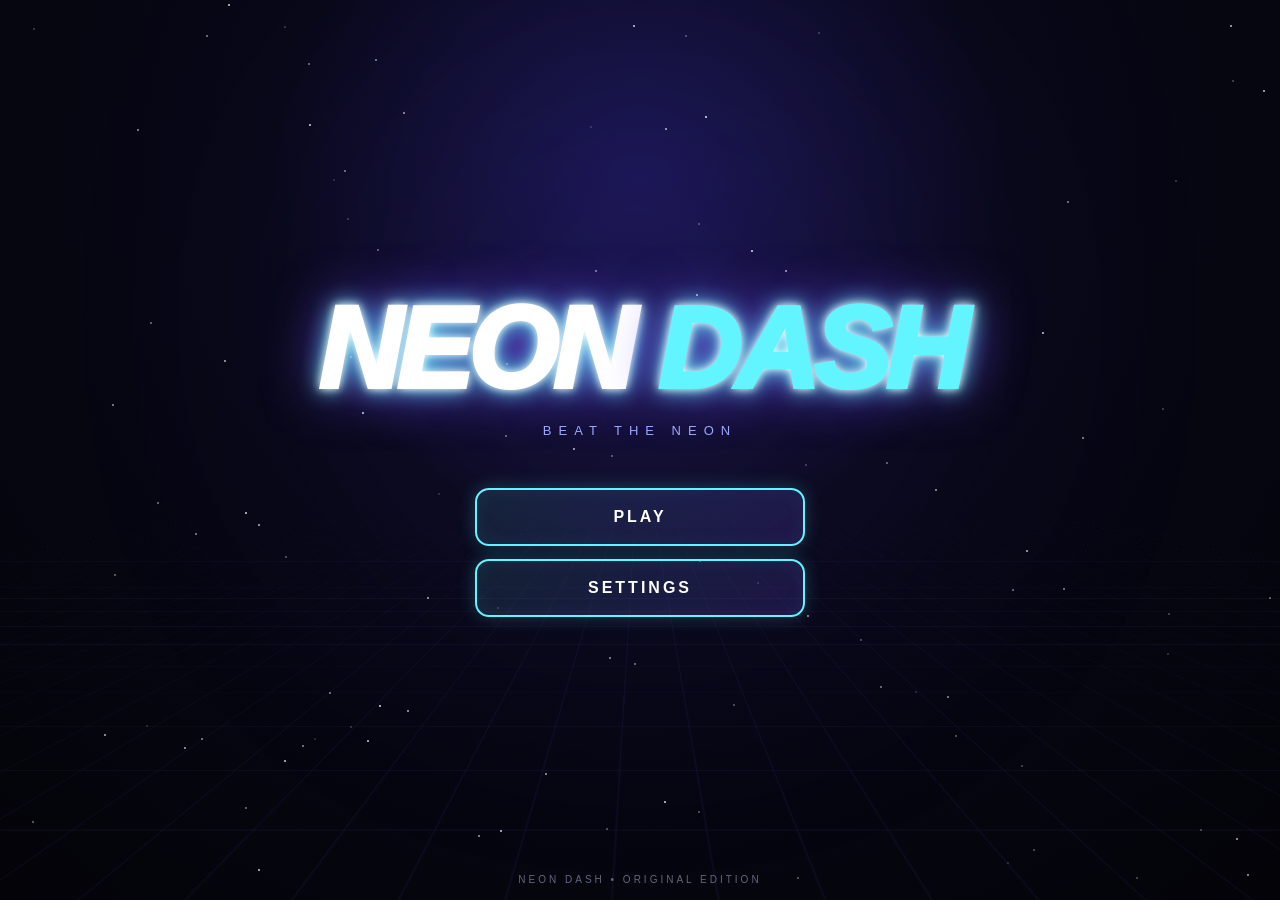
==== commit 8a464ee0: "Update index.html" ====
--- a/index.html
+++ b/index.html
@@ -283,7 +283,8 @@
 {id:10,name:"NEON APOCALYPSE",difficulty:"MASTER",color:"#ffffff",speed:9,length:16300},
 {id:11,name:"EMOJI MADNESS",difficulty:"MASTER",color:"#ffcf33",speed:8.5,length:9800},
 {id:12,name:"EMOJI BOSS",difficulty:"BOSS",color:"#ff3b5f",speed:8,length:6500},
-{id:13,name:"WAVE RUN",difficulty:"INSANE",color:"#ff4fd8",speed:8.7,length:16000}
+{id:13,name:"WAVE FLOW",difficulty:"HARD",color:"#00ff9d",speed:6.8,length:14500},
+{id:14,name:"WAVE RUN",difficulty:"INSANE",color:"#ff4fd8",speed:8.7,length:16000}
 ];
 
 let currentLevel=1;
@@ -301,6 +302,7 @@
 let waveTimer=0;
 let particles=[];
 let obstacles=[];
+let playerTrail=[];
 let screenShake=0;
 let reducedMotion=false;
 let soundEnabled=true;
@@ -335,19 +337,20 @@
    Each level gets its own electronic/synthwave pattern.
 ============================================================ */
 const musicTracks={
-1:{name:"NEON RUN",tempo:132,wave:"triangle",bassWave:"sawtooth",leadWave:"square",chords:[[261.63,329.63,392.00],[293.66,369.99,440.00],[329.63,392.00,493.88],[293.66,349.23,440.00],[261.63,329.63,392.00],[220.00,293.66,349.23],[246.94,329.63,392.00],[293.66,369.99,440.00]],bass:[130.81,146.83,164.81,146.83,130.81,110.00,123.47,146.83],lead:[523.25,587.33,659.25,587.33,523.25,493.88,523.25,587.33]},
-2:{name:"ELECTRIC RUSH",tempo:146,wave:"square",bassWave:"sawtooth",leadWave:"triangle",chords:[[329.63,415.30,493.88],[392.00,493.88,587.33],[440.00,554.37,659.25],[392.00,493.88,587.33],[329.63,415.30,493.88],[293.66,369.99,440.00],[329.63,392.00,493.88],[392.00,493.88,587.33]],bass:[164.81,196.00,220.00,196.00,164.81,146.83,164.81,196.00],lead:[659.25,739.99,783.99,739.99,659.25,587.33,659.25,739.99]},
-3:{name:"VOID BASS",tempo:124,wave:"sawtooth",bassWave:"square",leadWave:"sawtooth",chords:[[164.81,196.00,246.94],[146.83,174.61,220.00],[164.81,207.65,246.94],[130.81,164.81,196.00],[164.81,196.00,246.94],[174.61,220.00,261.63],[146.83,184.99,220.00],[164.81,207.65,246.94]],bass:[82.41,73.42,82.41,65.41,82.41,87.31,73.42,82.41],lead:[329.63,293.66,329.63,261.63,329.63,349.23,293.66,329.63]},
-4:{name:"HYPERDRIVE",tempo:158,wave:"square",bassWave:"sawtooth",leadWave:"square",chords:[[392.00,493.88,587.33],[440.00,554.37,659.25],[493.88,622.25,739.99],[440.00,554.37,659.25],[392.00,493.88,587.33],[329.63,415.30,493.88],[369.99,466.16,554.37],[440.00,554.37,659.25]],bass:[196.00,220.00,246.94,220.00,196.00,164.81,184.99,220.00],lead:[783.99,880.00,987.77,880.00,783.99,659.25,739.99,880.00]},
-5:{name:"GALAXY DRIVE",tempo:138,wave:"triangle",bassWave:"sine",leadWave:"triangle",chords:[[261.63,329.63,523.25],[293.66,369.99,587.33],[329.63,415.30,659.25],[246.94,329.63,493.88],[261.63,392.00,523.25],[293.66,440.00,587.33],[329.63,493.88,659.25],[392.00,523.25,783.99]],bass:[130.81,146.83,164.81,123.47,130.81,146.83,164.81,196.00],lead:[523.25,587.33,659.25,493.88,523.25,587.33,659.25,783.99]},
-6:{name:"FINAL PULSE",tempo:170,wave:"sawtooth",bassWave:"square",leadWave:"square",chords:[[329.63,415.30,659.25],[392.00,493.88,783.99],[440.00,554.37,880.00],[493.88,622.25,987.77],[440.00,554.37,880.00],[392.00,493.88,783.99],[329.63,415.30,659.25],[293.66,369.99,739.99]],bass:[164.81,196.00,220.00,246.94,220.00,196.00,164.81,146.83],lead:[659.25,783.99,880.00,987.77,880.00,783.99,659.25,587.33]},
-7:{name:"NEON STORM",tempo:150,wave:"triangle",bassWave:"sawtooth",leadWave:"square",chords:[[220.00,277.18,329.63],[246.94,311.13,369.99],[261.63,329.63,392.00],[293.66,369.99,440.00],[220.00,277.18,329.63],[196.00,246.94,293.66],[220.00,293.66,349.23],[246.94,311.13,369.99]],bass:[110.00,123.47,130.81,146.83,110.00,98.00,110.00,123.47],lead:[440.00,493.88,523.25,587.33,659.25,587.33,523.25,493.88]},
-8:{name:"PHANTOM CIRCUIT",tempo:136,wave:"sawtooth",bassWave:"triangle",leadWave:"square",chords:[[293.66,369.99,440.00],[261.63,329.63,392.00],[246.94,329.63,493.88],[220.00,293.66,440.00],[293.66,369.99,440.00],[329.63,415.30,493.88],[293.66,392.00,493.88],[261.63,329.63,392.00]],bass:[146.83,130.81,123.47,110.00,146.83,164.81,146.83,130.81],lead:[587.33,523.25,493.88,440.00,587.33,659.25,587.33,523.25]},
-9:{name:"OVERDRIVE",tempo:162,wave:"square",bassWave:"sawtooth",leadWave:"sawtooth",chords:[[261.63,329.63,392.00],[311.13,392.00,466.16],[329.63,415.30,493.88],[369.99,466.16,554.37],[392.00,493.88,587.33],[369.99,466.16,554.37],[329.63,415.30,493.88],[311.13,392.00,466.16]],bass:[130.81,155.56,164.81,184.99,196.00,184.99,164.81,155.56],lead:[523.25,622.25,659.25,739.99,783.99,739.99,659.25,622.25]},
-10:{name:"NEON APOCALYPSE",tempo:178,wave:"sawtooth",bassWave:"square",leadWave:"square",chords:[[220.00,277.18,329.63],[246.94,311.13,369.99],[261.63,329.63,392.00],[293.66,369.99,440.00],[329.63,415.30,493.88],[293.66,369.99,440.00],[261.63,329.63,392.00],[246.94,311.13,369.99]],bass:[110.00,123.47,130.81,146.83,164.81,146.83,130.81,123.47],lead:[440.00,493.88,523.25,587.33,659.25,587.33,523.25,493.88]},
-11:{name:"EMOJI BEAT",tempo:144,wave:"triangle",bassWave:"sawtooth",leadWave:"square",chords:[[261.63,329.63,392.00],[329.63,392.00,493.88],[293.66,369.99,440.00],[349.23,440.00,523.25],[261.63,329.63,392.00],[392.00,493.88,587.33],[329.63,415.30,493.88],[293.66,369.99,440.00]],bass:[130.81,164.81,146.83,174.61,130.81,196.00,164.81,146.83],lead:[523.25,659.25,587.33,698.46,523.25,783.99,659.25,587.33]},
-12:{name:"SKULL SMASH",tempo:156,wave:"sawtooth",bassWave:"square",leadWave:"square",chords:[[130.81,164.81,196.00],[146.83,174.61,220.00],[164.81,196.00,246.94],[146.83,184.99,220.00],[130.81,164.81,196.00],[110.00,146.83,174.61],[123.47,164.81,196.00],[146.83,184.99,220.00]],bass:[65.41,73.42,82.41,73.42,65.41,55.00,61.74,73.42],lead:[261.63,293.66,329.63,293.66,246.94,220.00,246.94,293.66]},
-13:{name:"WAVE RUN",tempo:164,wave:"square",bassWave:"sawtooth",leadWave:"triangle",chords:[[220.00,277.18,329.63],[246.94,311.13,369.99],[261.63,329.63,392.00],[293.66,369.99,440.00],[329.63,415.30,493.88],[293.66,369.99,440.00],[261.63,329.63,392.00],[246.94,311.13,369.99]],bass:[110.00,123.47,130.81,146.83,164.81,146.83,130.81,123.47],lead:[440.00,523.25,659.25,783.99,659.25,587.33,523.25,493.88]}
+1:{name:"NEON ASCENT",tempo:128,wave:"triangle",bassWave:"sine",leadWave:"square",chords:[[261.63,329.63,392.00],[293.66,349.23,440.00],[329.63,392.00,493.88],[349.23,440.00,523.25],[261.63,329.63,392.00],[246.94,329.63,392.00],[293.66,369.99,440.00],[329.63,392.00,493.88]],bass:[130.81,146.83,164.81,174.61,130.81,123.47,146.83,164.81],lead:[523.25,659.25,587.33,698.46,783.99,698.46,587.33,659.25]},
+2:{name:"PIXEL VELOCITY",tempo:142,wave:"square",bassWave:"sawtooth",leadWave:"triangle",chords:[[329.63,415.30,493.88],[369.99,440.00,554.37],[392.00,493.88,587.33],[440.00,554.37,659.25],[329.63,415.30,493.88],[293.66,369.99,440.00],[329.63,392.00,493.88],[392.00,493.88,587.33]],bass:[164.81,184.99,196.00,220.00,164.81,146.83,164.81,196.00],lead:[659.25,739.99,880.00,783.99,739.99,659.25,587.33,739.99]},
+3:{name:"SHADOW CIRCUIT",tempo:118,wave:"sawtooth",bassWave:"square",leadWave:"triangle",chords:[[164.81,207.65,246.94],[146.83,184.99,220.00],[174.61,220.00,261.63],[130.81,164.81,196.00],[164.81,196.00,246.94],[146.83,184.99,220.00],[196.00,246.94,293.66],[164.81,207.65,246.94]],bass:[82.41,73.42,87.31,65.41,82.41,73.42,98.00,82.41],lead:[329.63,293.66,369.99,329.63,246.94,293.66,349.23,329.63]},
+4:{name:"RUSH HOUR",tempo:154,wave:"square",bassWave:"sawtooth",leadWave:"square",chords:[[392.00,493.88,587.33],[440.00,554.37,659.25],[493.88,622.25,739.99],[523.25,659.25,783.99],[392.00,493.88,587.33],[369.99,466.16,554.37],[440.00,554.37,659.25],[493.88,622.25,739.99]],bass:[196.00,220.00,246.94,261.63,196.00,184.99,220.00,246.94],lead:[783.99,987.77,880.00,1046.50,987.77,880.00,739.99,987.77]},
+5:{name:"STARLIGHT DRIVE",tempo:134,wave:"triangle",bassWave:"sine",leadWave:"triangle",chords:[[261.63,392.00,523.25],[293.66,440.00,587.33],[329.63,493.88,659.25],[349.23,523.25,698.46],[261.63,392.00,523.25],[246.94,369.99,493.88],[293.66,440.00,587.33],[329.63,493.88,659.25]],bass:[130.81,146.83,164.81,174.61,130.81,123.47,146.83,164.81],lead:[523.25,587.33,783.99,698.46,659.25,783.99,880.00,783.99]},
+6:{name:"THUNDER MODE",tempo:168,wave:"sawtooth",bassWave:"square",leadWave:"square",chords:[[329.63,415.30,493.88],[369.99,466.16,554.37],[392.00,493.88,587.33],[440.00,554.37,659.25],[493.88,622.25,739.99],[440.00,554.37,659.25],[392.00,493.88,587.33],[369.99,466.16,554.37]],bass:[164.81,184.99,196.00,220.00,246.94,220.00,196.00,184.99],lead:[659.25,783.99,880.00,987.77,1174.66,987.77,880.00,783.99]},
+7:{name:"NEON TEMPEST",tempo:148,wave:"triangle",bassWave:"sawtooth",leadWave:"square",chords:[[220.00,277.18,329.63],[246.94,311.13,369.99],[261.63,329.63,392.00],[293.66,369.99,440.00],[329.63,415.30,493.88],[293.66,369.99,440.00],[261.63,329.63,392.00],[246.94,311.13,369.99]],bass:[110.00,123.47,130.81,146.83,164.81,146.83,130.81,123.47],lead:[440.00,523.25,659.25,587.33,739.99,659.25,523.25,493.88]},
+8:{name:"PHANTOM PULSE",tempo:130,wave:"sawtooth",bassWave:"triangle",leadWave:"square",chords:[[293.66,369.99,440.00],[261.63,329.63,392.00],[246.94,329.63,493.88],[220.00,293.66,440.00],[246.94,329.63,493.88],[293.66,369.99,440.00],[329.63,415.30,493.88],[261.63,329.63,392.00]],bass:[146.83,130.81,123.47,110.00,123.47,146.83,164.81,130.81],lead:[587.33,659.25,523.25,493.88,440.00,523.25,783.99,659.25]},
+9:{name:"HYPER OVERDRIVE",tempo:160,wave:"square",bassWave:"sawtooth",leadWave:"sawtooth",chords:[[261.63,329.63,392.00],[293.66,369.99,440.00],[311.13,392.00,466.16],[329.63,415.30,493.88],[369.99,466.16,554.37],[392.00,493.88,587.33],[369.99,466.16,554.37],[329.63,415.30,493.88]],bass:[130.81,146.83,155.56,164.81,184.99,196.00,184.99,164.81],lead:[523.25,622.25,739.99,659.25,783.99,880.00,783.99,698.46]},
+10:{name:"LAST LIGHT",tempo:174,wave:"sawtooth",bassWave:"square",leadWave:"square",chords:[[220.00,277.18,329.63],[246.94,311.13,369.99],[261.63,329.63,392.00],[293.66,369.99,440.00],[329.63,415.30,493.88],[349.23,440.00,523.25],[293.66,369.99,440.00],[246.94,311.13,369.99]],bass:[110.00,123.47,130.81,146.83,164.81,174.61,146.83,123.47],lead:[440.00,493.88,587.33,659.25,783.99,880.00,783.99,659.25]},
+11:{name:"EMOJI PARTY",tempo:140,wave:"triangle",bassWave:"sawtooth",leadWave:"square",chords:[[261.63,329.63,392.00],[293.66,369.99,440.00],[329.63,415.30,493.88],[349.23,440.00,523.25],[392.00,493.88,587.33],[349.23,440.00,523.25],[329.63,415.30,493.88],[293.66,369.99,440.00]],bass:[130.81,146.83,164.81,174.61,196.00,174.61,164.81,146.83],lead:[523.25,659.25,783.99,659.25,587.33,739.99,880.00,739.99]},
+12:{name:"BOSS BATTLE",tempo:150,wave:"sawtooth",bassWave:"square",leadWave:"square",chords:[[130.81,164.81,196.00],[146.83,174.61,220.00],[164.81,196.00,246.94],[146.83,184.99,220.00],[123.47,155.56,185.00],[110.00,146.83,174.61],[123.47,164.81,196.00],[146.83,184.99,220.00]],bass:[65.41,73.42,82.41,73.42,61.74,55.00,61.74,73.42],lead:[261.63,293.66,329.63,246.94,220.00,246.94,293.66,369.99]},
+13:{name:"WAVE FLOW",tempo:118,wave:"triangle",bassWave:"sine",leadWave:"square",chords:[[220.00,277.18,329.63],[246.94,311.13,369.99],[261.63,329.63,392.00],[293.66,369.99,440.00],[246.94,311.13,369.99],[220.00,277.18,329.63],[196.00,246.94,293.66],[246.94,311.13,369.99]],bass:[110.00,123.47,130.81,146.83,123.47,110.00,98.00,123.47],lead:[440.00,493.88,587.33,659.25,587.33,523.25,440.00,493.88]},
+14:{name:"WAVE RUN",tempo:164,wave:"square",bassWave:"sawtooth",leadWave:"triangle",chords:[[220.00,277.18,329.63],[246.94,311.13,369.99],[293.66,369.99,440.00],[329.63,415.30,493.88],[392.00,493.88,587.33],[329.63,415.30,493.88],[293.66,369.99,440.00],[246.94,311.13,369.99]],bass:[110.00,123.47,146.83,164.81,196.00,164.81,146.83,123.47],lead:[440.00,523.25,659.25,783.99,987.77,783.99,659.25,523.25]}
 };
 
 function ensureAudio(){
@@ -530,18 +533,44 @@
       if(sixteen===3||sixteen===11)playMusicHat(now,intensity*.25,true);
       break;
     }
-    case 13: { // Continuous wave: driving alternating lead and bass
-      const waveLead=track.lead[(step*3)%track.lead.length];
-      const waveChord=chord[(step+Math.floor(step/2))%3];
-      if(sixteen%2===0)playMusicTone(waveLead,beat*.22,track.leadWave,musicVolume*.07,now);
-      if(sixteen===1||sixteen===5||sixteen===9||sixteen===13)playMusicTone(waveChord*2,beat*.12,track.wave,musicVolume*.045,now);
-      if(sixteen%4===0)playMusicBass(now,bass,intensity*.36);
-      if(sixteen%4===0)playMusicKick(now,intensity*1.0);
-      if(sixteen%4===2)playMusicSnare(now,intensity*.65);
-      if(sixteen%2===1)playMusicHat(now,intensity*.62,sixteen===7||sixteen===15);
+    case 13: { // WAVE FLOW — slower, smoother wave theme
+      const waveNotes=[lead, lead/1.26, track.lead[(step+2)%track.lead.length], lead/1.122];
+      const wn=waveNotes[step%waveNotes.length];
+      if(sixteen%4===0) playMusicBass(now,bass,intensity*.26);
+      playMusicTone(wn,beat*.32,track.leadWave,musicVolume*.062,now);
+      if(sixteen%4===0) playMusicTone(chord[0],beat*.55,track.wave,musicVolume*.032,now+beat*.02);
+      if(sixteen===0||sixteen===8) playMusicKick(now,intensity*.72);
+      if(sixteen===4||sixteen===12) playMusicSnare(now,intensity*.42);
+      if(sixteen%2===1) playMusicHat(now,intensity*.38,false);
       break;
     }
-  }
+    case 14: { // WAVE RUN — faster, energetic wave theme
+      const runNotes=[lead, track.lead[(step+3)%track.lead.length], lead*1.1892, track.lead[(step+5)%track.lead.length]];
+      const rn=runNotes[step%runNotes.length];
+      if(sixteen%2===0) playMusicBass(now,bass,intensity*.34);
+      playMusicTone(rn,beat*.22,track.leadWave,musicVolume*.07,now);
+      if(sixteen%4===0) playMusicTone(chord[(step/4)%3],beat*.38,track.wave,musicVolume*.036,now);
+      if(sixteen%4===0) playMusicKick(now,intensity*.95);
+      if(sixteen===2||sixteen===6||sixteen===10||sixteen===14) playMusicSnare(now,intensity*.62);
+      if(sixteen%2===1) playMusicHat(now,intensity*.62,false);
+      break;
+    }
+const musicTracks={
+1:{name:"NEON ASCENT",tempo:128,wave:"triangle",bassWave:"sine",leadWave:"square",chords:[[261.63,329.63,392.00],[293.66,349.23,440.00],[329.63,392.00,493.88],[349.23,440.00,523.25],[261.63,329.63,392.00],[246.94,329.63,392.00],[293.66,369.99,440.00],[329.63,392.00,493.88]],bass:[130.81,146.83,164.81,174.61,130.81,123.47,146.83,164.81],lead:[523.25,659.25,587.33,698.46,783.99,698.46,587.33,659.25]},
+2:{name:"PIXEL VELOCITY",tempo:142,wave:"square",bassWave:"sawtooth",leadWave:"triangle",chords:[[329.63,415.30,493.88],[369.99,440.00,554.37],[392.00,493.88,587.33],[440.00,554.37,659.25],[329.63,415.30,493.88],[293.66,369.99,440.00],[329.63,392.00,493.88],[392.00,493.88,587.33]],bass:[164.81,184.99,196.00,220.00,164.81,146.83,164.81,196.00],lead:[659.25,739.99,880.00,783.99,739.99,659.25,587.33,739.99]},
+3:{name:"SHADOW CIRCUIT",tempo:118,wave:"sawtooth",bassWave:"square",leadWave:"triangle",chords:[[164.81,207.65,246.94],[146.83,184.99,220.00],[174.61,220.00,261.63],[130.81,164.81,196.00],[164.81,196.00,246.94],[146.83,184.99,220.00],[196.00,246.94,293.66],[164.81,207.65,246.94]],bass:[82.41,73.42,87.31,65.41,82.41,73.42,98.00,82.41],lead:[329.63,293.66,369.99,329.63,246.94,293.66,349.23,329.63]},
+4:{name:"RUSH HOUR",tempo:154,wave:"square",bassWave:"sawtooth",leadWave:"square",chords:[[392.00,493.88,587.33],[440.00,554.37,659.25],[493.88,622.25,739.99],[523.25,659.25,783.99],[392.00,493.88,587.33],[369.99,466.16,554.37],[440.00,554.37,659.25],[493.88,622.25,739.99]],bass:[196.00,220.00,246.94,261.63,196.00,184.99,220.00,246.94],lead:[783.99,987.77,880.00,1046.50,987.77,880.00,739.99,987.77]},
+5:{name:"STARLIGHT DRIVE",tempo:134,wave:"triangle",bassWave:"sine",leadWave:"triangle",chords:[[261.63,392.00,523.25],[293.66,440.00,587.33],[329.63,493.88,659.25],[349.23,523.25,698.46],[261.63,392.00,523.25],[246.94,369.99,493.88],[293.66,440.00,587.33],[329.63,493.88,659.25]],bass:[130.81,146.83,164.81,174.61,130.81,123.47,146.83,164.81],lead:[523.25,587.33,783.99,698.46,659.25,783.99,880.00,783.99]},
+6:{name:"THUNDER MODE",tempo:168,wave:"sawtooth",bassWave:"square",leadWave:"square",chords:[[329.63,415.30,493.88],[369.99,466.16,554.37],[392.00,493.88,587.33],[440.00,554.37,659.25],[493.88,622.25,739.99],[440.00,554.37,659.25],[392.00,493.88,587.33],[369.99,466.16,554.37]],bass:[164.81,184.99,196.00,220.00,246.94,220.00,196.00,184.99],lead:[659.25,783.99,880.00,987.77,1174.66,987.77,880.00,783.99]},
+7:{name:"NEON TEMPEST",tempo:148,wave:"triangle",bassWave:"sawtooth",leadWave:"square",chords:[[220.00,277.18,329.63],[246.94,311.13,369.99],[261.63,329.63,392.00],[293.66,369.99,440.00],[329.63,415.30,493.88],[293.66,369.99,440.00],[261.63,329.63,392.00],[246.94,311.13,369.99]],bass:[110.00,123.47,130.81,146.83,164.81,146.83,130.81,123.47],lead:[440.00,523.25,659.25,587.33,739.99,659.25,523.25,493.88]},
+8:{name:"PHANTOM PULSE",tempo:130,wave:"sawtooth",bassWave:"triangle",leadWave:"square",chords:[[293.66,369.99,440.00],[261.63,329.63,392.00],[246.94,329.63,493.88],[220.00,293.66,440.00],[246.94,329.63,493.88],[293.66,369.99,440.00],[329.63,415.30,493.88],[261.63,329.63,392.00]],bass:[146.83,130.81,123.47,110.00,123.47,146.83,164.81,130.81],lead:[587.33,659.25,523.25,493.88,440.00,523.25,783.99,659.25]},
+9:{name:"HYPER OVERDRIVE",tempo:160,wave:"square",bassWave:"sawtooth",leadWave:"sawtooth",chords:[[261.63,329.63,392.00],[293.66,369.99,440.00],[311.13,392.00,466.16],[329.63,415.30,493.88],[369.99,466.16,554.37],[392.00,493.88,587.33],[369.99,466.16,554.37],[329.63,415.30,493.88]],bass:[130.81,146.83,155.56,164.81,184.99,196.00,184.99,164.81],lead:[523.25,622.25,739.99,659.25,783.99,880.00,783.99,698.46]},
+10:{name:"LAST LIGHT",tempo:174,wave:"sawtooth",bassWave:"square",leadWave:"square",chords:[[220.00,277.18,329.63],[246.94,311.13,369.99],[261.63,329.63,392.00],[293.66,369.99,440.00],[329.63,415.30,493.88],[349.23,440.00,523.25],[293.66,369.99,440.00],[246.94,311.13,369.99]],bass:[110.00,123.47,130.81,146.83,164.81,174.61,146.83,123.47],lead:[440.00,493.88,587.33,659.25,783.99,880.00,783.99,659.25]},
+11:{name:"EMOJI PARTY",tempo:140,wave:"triangle",bassWave:"sawtooth",leadWave:"square",chords:[[261.63,329.63,392.00],[293.66,369.99,440.00],[329.63,415.30,493.88],[349.23,440.00,523.25],[392.00,493.88,587.33],[349.23,440.00,523.25],[329.63,415.30,493.88],[293.66,369.99,440.00]],bass:[130.81,146.83,164.81,174.61,196.00,174.61,164.81,146.83],lead:[523.25,659.25,783.99,659.25,587.33,739.99,880.00,739.99]},
+12:{name:"BOSS BATTLE",tempo:150,wave:"sawtooth",bassWave:"square",leadWave:"square",chords:[[130.81,164.81,196.00],[146.83,174.61,220.00],[164.81,196.00,246.94],[146.83,184.99,220.00],[123.47,155.56,185.00],[110.00,146.83,174.61],[123.47,164.81,196.00],[146.83,184.99,220.00]],bass:[65.41,73.42,82.41,73.42,61.74,55.00,61.74,73.42],lead:[261.63,293.66,329.63,246.94,220.00,246.94,293.66,369.99]},
+13:{name:"WAVE FLOW",tempo:118,wave:"triangle",bassWave:"sine",leadWave:"square",chords:[[220.00,277.18,329.63],[246.94,311.13,369.99],[261.63,329.63,392.00],[293.66,369.99,440.00],[246.94,311.13,369.99],[220.00,277.18,329.63],[196.00,246.94,293.66],[246.94,311.13,369.99]],bass:[110.00,123.47,130.81,146.83,123.47,110.00,98.00,123.47],lead:[440.00,493.88,587.33,659.25,587.33,523.25,440.00,493.88]},
+14:{name:"WAVE RUN",tempo:164,wave:"square",bassWave:"sawtooth",leadWave:"triangle",chords:[[220.00,277.18,329.63],[246.94,311.13,369.99],[293.66,369.99,440.00],[329.63,415.30,493.88],[392.00,493.88,587.33],[329.63,415.30,493.88],[293.66,369.99,440.00],[246.94,311.13,369.99]],bass:[110.00,123.47,146.83,164.81,196.00,164.81,146.83,123.47],lead:[440.00,523.25,659.25,783.99,987.77,783.99,659.25,523.25]}
+};  }
 
   musicStep++;
   musicTimer=setTimeout(()=>scheduleMusicStep(runId),Math.max(25,(styleStep*1000)-5));
@@ -738,9 +767,30 @@
 ["spike",1950]
 ],
 13:[
-/* Immediate portal, then a full-length wave course. */
+/* Easier Wave Flow: immediate portal, slower course, fewer slope sets. */
 ["portal",205],
-["waveCourse",330,15100]
+["slope",900,"up"],
+["waveCourse",330,3000],
+["slope",3600,"down"],
+["waveCourse",3850,3300],
+["slope",7600,"up"],
+["waveCourse",7850,3000],
+["slope",11100,"down"],
+["waveCourse",11350,2800]
+],
+14:[
+/* Original WAVE RUN course preserved as Level 14, with extra visual slope sets. */
+["portal",205],
+["slope",850,"up"],
+["waveCourse",330,2600],
+["slope",3050,"down"],
+["waveCourse",3300,3000],
+["slope",6450,"up"],
+["waveCourse",6700,3000],
+["slope",9850,"down"],
+["waveCourse",10100,3000],
+["slope",13250,"up"],
+["waveCourse",13500,2850]
 ]
 };
 
@@ -783,7 +833,7 @@
 }
 obstacles.push({type:"orb",x:orbX,y:groundY-108,w:32,h:32,active:false,pulse:Math.random()*Math.PI*2});
 }else if(type==="slope"){
-obstacles.push({type:"slope",x:x,y:groundY-30,w:78,h:30,direction:item[2]||"up"});
+obstacles.push({type:"slope",x:x,y:groundY-30,w:78,h:30,direction:item[2]||"up",waveSafe:currentLevel===13||currentLevel===14});
 }else if(type==="portal"){
 obstacles.push({type:"portal",target:"spike",x:x,y:groundY-190,w:64,h:190,used:false});
 }else if(type==="wavePortal"){
@@ -846,7 +896,7 @@
 playerMode="cube";
 waveActive=false;
 waveTimer=0;
-if(currentLevel===13){
+if(currentLevel===13||currentLevel===14){
   playerMode="spike";
   waveActive=true;
   player.y=canvas.height*.78-player.size-125;
@@ -857,6 +907,7 @@
 coyoteTime=5;
 jumpHeld=false;
 particles=[];
+playerTrail=[];
 screenShake=0;
 bossActive=false;
 bossHealth=100;
@@ -955,6 +1006,12 @@
 
 const groundY=canvas.height*.78;
 
+/* Neon character trace for the two Wave levels. */
+if(currentLevel===13||currentLevel===14){
+  playerTrail.push({x:player.x+player.size/2,y:player.y+player.size/2,life:1});
+  if(playerTrail.length>28)playerTrail.shift();
+}
+
 if(jumpBuffer>0)jumpBuffer--;
 if(coyoteTime>0)coyoteTime--;
 if(orbGlowTime>0)orbGlowTime--;
@@ -970,7 +1027,7 @@
 
   if(waveActive){
     /* Zig-zag mode: holding jumps upward, releasing dives downward. */
-    const waveSpeed=7.2;
+    const waveSpeed=(currentLevel===13?5.9:7.2);
     player.y += jumpHeld ? -waveSpeed : waveSpeed;
     player.vy = jumpHeld ? -waveSpeed : waveSpeed;
     player.grounded=false;
@@ -1101,6 +1158,8 @@
 }
 
 if(obstacle.type==="slope"){
+  /* Wave levels use these slopes as visual terrain so the Wave path stays fair. */
+  if(waveActive&&obstacle.waveSafe)continue;
   /* Slopes are jump-over hazards for the boss approach. */
   const slopeLeft=obstacle.x;
   const slopeRight=obstacle.x+obstacle.w;
@@ -1200,6 +1259,10 @@
 }
 
 function updateParticles(){
+for(let i=playerTrail.length-1;i>=0;i--){
+  playerTrail[i].life-=0.045;
+  if(playerTrail[i].life<=0)playerTrail.splice(i,1);
+}
 for(let i=particles.length-1;i>=0;i--){
 const p=particles[i];
 p.x+=p.vx;
@@ -1729,19 +1792,19 @@
 if(waveActive){
   ctx.save();
   ctx.globalAlpha=.35;
-  ctx.strokeStyle="#ff4fd8";
-  ctx.shadowColor="#ff4fd8";ctx.shadowBlur=12;
+  ctx.strokeStyle=levelData.color;
+  ctx.shadowColor=levelData.color;ctx.shadowBlur=12;
   ctx.lineWidth=2;
   ctx.beginPath();ctx.moveTo(0,80);ctx.lineTo(canvas.width,80);ctx.stroke();
   ctx.beginPath();ctx.moveTo(0,canvas.height*.78-34);ctx.lineTo(canvas.width,canvas.height*.78-34);ctx.stroke();
   ctx.restore();
-  if(currentLevel===13){
+  if(currentLevel===13||currentLevel===14){
     ctx.save();
     ctx.textAlign="center";
     ctx.font="900 20px Arial Black, Arial, sans-serif";
     ctx.fillStyle="#ffffff";
     ctx.shadowColor="#ff4fd8";ctx.shadowBlur=18;
-    ctx.fillText("WAVE RUN",canvas.width/2,52);
+    ctx.fillText(levelData.name,canvas.width/2,52);
     ctx.font="700 11px Arial, sans-serif";
     ctx.fillStyle="#ffb8ed";ctx.shadowBlur=8;
     ctx.fillText("HOLD TO RISE • RELEASE TO FALL",canvas.width/2,70);
@@ -1749,6 +1812,29 @@
   }
 }
 
+function drawPlayerTrail(){
+if((currentLevel!==13&&currentLevel!==14)||playerTrail.length<2)return;
+ctx.save();
+ctx.lineCap="round";
+ctx.lineJoin="round";
+for(let i=1;i<playerTrail.length;i++){
+  const a=playerTrail[i-1],b=playerTrail[i];
+  const alpha=(i/playerTrail.length)*0.55*b.life;
+  ctx.globalAlpha=alpha;
+  ctx.strokeStyle=levelData.color;
+  ctx.shadowColor=levelData.color;
+  ctx.shadowBlur=18;
+  ctx.lineWidth=2+5*(i/playerTrail.length);
+  ctx.beginPath();
+  ctx.moveTo(a.x-cameraX,a.y);
+  ctx.lineTo(b.x-cameraX,b.y);
+  ctx.stroke();
+}
+ctx.globalAlpha=1;
+ctx.shadowBlur=0;
+ctx.restore();
+}
+
 function drawPlayer(){
 const x=player.x-cameraX;
 const y=player.y;
@@ -1759,10 +1845,10 @@
 ctx.rotate(player.rotation);
 
 if(waveActive){
-  ctx.shadowColor="#ff4fd8";
+  ctx.shadowColor=levelData.color;
   ctx.shadowBlur=28;
   const pg=ctx.createLinearGradient(-s/2,-s/2,s/2,s/2);
-  pg.addColorStop(0,"#ffffff");pg.addColorStop(.25,"#ff4fd8");pg.addColorStop(.7,"#714fff");pg.addColorStop(1,"#00eaff");
+  pg.addColorStop(0,"#ffffff");pg.addColorStop(.25,levelData.color);pg.addColorStop(.7,"#714fff");pg.addColorStop(1,"#00eaff");
   ctx.fillStyle=pg;
   ctx.beginPath();
   ctx.moveTo(s/2,0);ctx.lineTo(-s/2,-s/2);ctx.lineTo(-s/2,s/2);ctx.closePath();ctx.fill();
@@ -1869,6 +1955,7 @@
 drawBoss();
 drawParticles();
 drawEmojiVictoryRain();
+drawPlayerTrail();
 drawPlayer();
 
 ctx.restore();
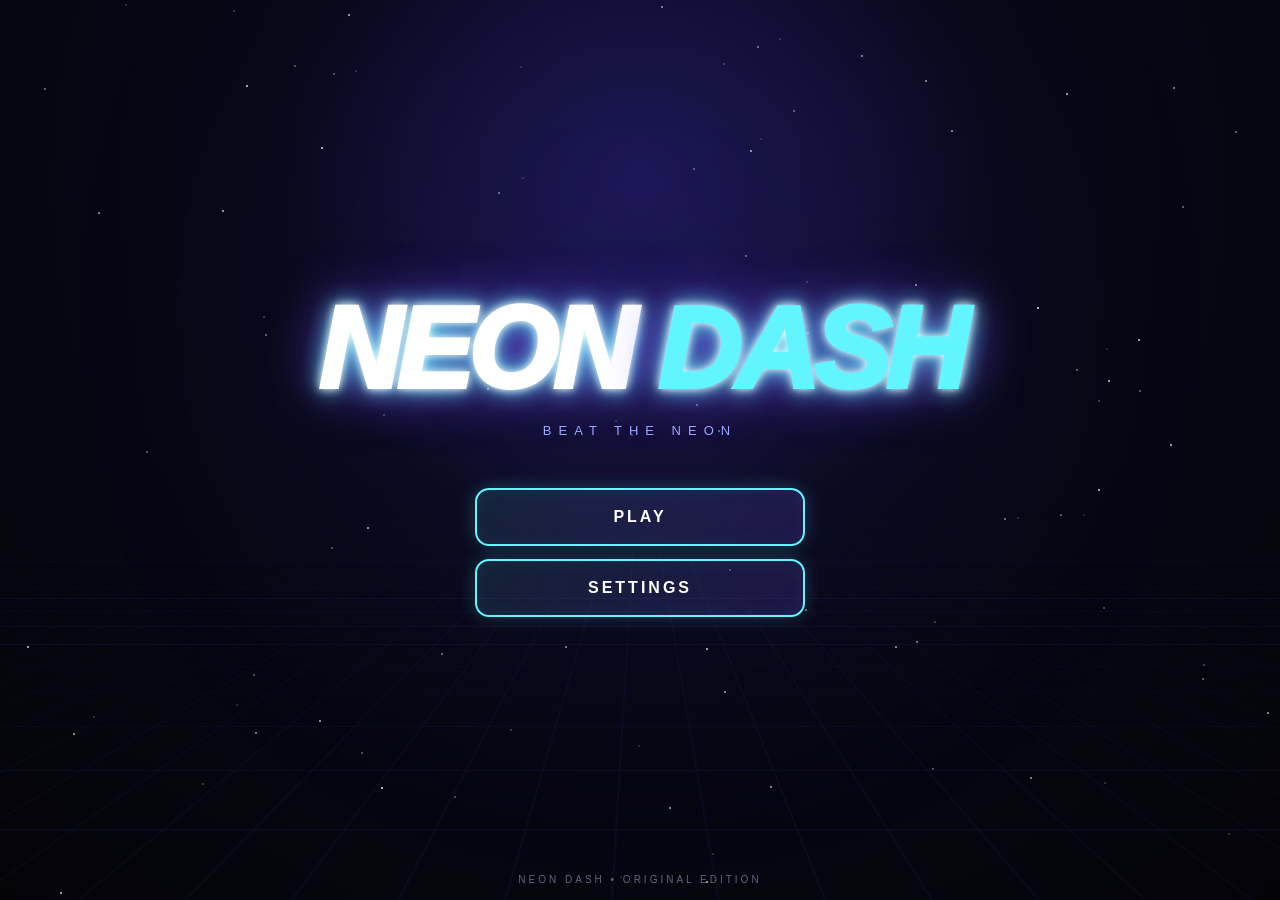
==== commit 414050f4: "Update index.html" ====
--- a/index.html
+++ b/index.html
@@ -31,10 +31,15 @@
 .neon-button:hover{transform:translateY(-3px) scale(1.02);background:linear-gradient(135deg,rgba(99,245,255,.2),rgba(113,79,255,.3));box-shadow:0 0 28px rgba(99,245,255,.45),inset 0 0 20px rgba(99,245,255,.1)}
 .neon-button:active{transform:scale(.97)}
 .small-version{position:absolute;bottom:15px;font-size:10px;letter-spacing:3px;color:#62677d}
-.level-screen{flex-direction:column;align-items:center;justify-content:flex-start;z-index:10;overflow-y:auto;overflow-x:hidden;overscroll-behavior:contain;-webkit-overflow-scrolling:touch;touch-action:pan-y;padding:112px 0 45px}
+.level-screen{flex-direction:column;align-items:center;justify-content:flex-start;z-index:10;overflow-y:auto;overflow-x:hidden;overscroll-behavior:contain;-webkit-overflow-scrolling:touch;touch-action:pan-y;padding:185px 0 45px}
 .level-header{position:absolute;top:24px;width:100%;text-align:center;z-index:3;pointer-events:none}.level-brand{font-size:11px;letter-spacing:6px;font-weight:1000;color:#63f5ff;text-shadow:0 0 14px #63f5ff;margin-bottom:5px}
 .level-header h1{font-size:36px;font-weight:1000;letter-spacing:4px;text-shadow:0 0 20px #714fff}
 .level-header p{margin-top:5px;color:#777c9c;font-size:12px;letter-spacing:3px}
+.level-search-wrap{width:min(520px,88vw);margin:14px auto 0;pointer-events:auto}
+.level-search{width:100%;height:46px;border:1px solid #3a4262;border-radius:14px;background:rgba(5,7,18,.88);color:#fff;padding:0 18px;font-size:14px;letter-spacing:1px;outline:none;box-shadow:0 0 18px rgba(99,245,255,.08),inset 0 0 14px rgba(99,245,255,.03);transition:.18s}
+.level-search::placeholder{color:#6f7695}
+.level-search:focus{border-color:#63f5ff;box-shadow:0 0 24px rgba(99,245,255,.2),inset 0 0 16px rgba(99,245,255,.04)}
+.search-results{margin-top:6px;color:#747b9a;font-size:10px;letter-spacing:1.5px;min-height:12px}
 .level-list{width:min(850px,92vw);display:grid;grid-template-columns:repeat(3,1fr);gap:16px;margin:0 auto;flex:none;padding-bottom:20px}
 .level-card{position:relative;min-height:190px;padding:22px;border:1px solid #303653;border-radius:20px;overflow:hidden;background:linear-gradient(145deg,rgba(22,25,53,.95),rgba(7,8,20,.95));cursor:pointer;transition:.2s}
 .level-card:hover{transform:translateY(-5px);border-color:#63f5ff;box-shadow:0 0 25px #63f5ff22}
@@ -138,7 +143,7 @@
    ============================================================ */
 
 @media(max-width:700px){
-.level-screen{padding-top:105px;padding-bottom:30px}
+.level-screen{padding-top:180px;padding-bottom:30px}
 .level-list{grid-template-columns:1fr;width:min(430px,90vw);max-height:none;overflow:visible;padding:10px}
 .level-card{min-height:145px}
 .level-header{top:20px}
@@ -172,7 +177,7 @@
 <section id="levels" class="screen level-screen">
 <div class="background"><div class="grid"></div><div class="glow"></div><div class="stars" id="levelStars"></div></div>
 <button class="back-button" id="levelsBack">← BACK</button>
-<div class="level-header"><div class="level-brand">NEON DASH</div><h1>SELECT LEVEL</h1><p>BEAT THE NEON • SWIPE TO EXPLORE</p></div>
+<div class="level-header"><div class="level-brand">NEON DASH</div><h1>SELECT LEVEL</h1><p>BEAT THE NEON • SWIPE TO EXPLORE</p><div class="level-search-wrap"><input id="levelSearch" class="level-search" type="search" autocomplete="off" spellcheck="false" placeholder="Search levels by name, difficulty, number, or music..." aria-label="Search levels"><div class="search-results" id="searchResults" aria-live="polite"></div></div></div>
 <div class="level-list" id="levelList"></div>
 </section>
 
@@ -249,6 +254,8 @@
 const levelsBack=document.getElementById("levelsBack");
 
 const levelList=document.getElementById("levelList");
+const levelSearch=document.getElementById("levelSearch");
+const searchResults=document.getElementById("searchResults");
 
 const restartButton=document.getElementById("restartButton");
 const quitButton=document.getElementById("quitButton");
@@ -284,7 +291,11 @@
 {id:11,name:"EMOJI MADNESS",difficulty:"MASTER",color:"#ffcf33",speed:8.5,length:9800},
 {id:12,name:"EMOJI BOSS",difficulty:"BOSS",color:"#ff3b5f",speed:8,length:6500},
 {id:13,name:"WAVE FLOW",difficulty:"HARD",color:"#00ff9d",speed:6.8,length:14500},
-{id:14,name:"WAVE RUN",difficulty:"INSANE",color:"#ff4fd8",speed:8.7,length:16000}
+{id:14,name:"WAVE RUN",difficulty:"INSANE",color:"#ff4fd8",speed:8.7,length:16000},
+{id:15,name:"STAIRWAY SURGE",difficulty:"HARD",color:"#4dffea",speed:6.9,length:13200},
+{id:16,name:"SKY STEPS",difficulty:"VERY HARD",color:"#6aa8ff",speed:7.4,length:14500},
+{id:17,name:"RAMPAGE RISE",difficulty:"INSANE",color:"#ff7a3d",speed:7.9,length:15800},
+{id:18,name:"NEON DETOUR",difficulty:"EXTREME",color:"#ff9d3d",speed:8.3,length:12500},
 ];
 
 let currentLevel=1;
@@ -350,7 +361,11 @@
 11:{name:"EMOJI PARTY",tempo:140,wave:"triangle",bassWave:"sawtooth",leadWave:"square",chords:[[261.63,329.63,392.00],[293.66,369.99,440.00],[329.63,415.30,493.88],[349.23,440.00,523.25],[392.00,493.88,587.33],[349.23,440.00,523.25],[329.63,415.30,493.88],[293.66,369.99,440.00]],bass:[130.81,146.83,164.81,174.61,196.00,174.61,164.81,146.83],lead:[523.25,659.25,783.99,659.25,587.33,739.99,880.00,739.99]},
 12:{name:"BOSS BATTLE",tempo:150,wave:"sawtooth",bassWave:"square",leadWave:"square",chords:[[130.81,164.81,196.00],[146.83,174.61,220.00],[164.81,196.00,246.94],[146.83,184.99,220.00],[123.47,155.56,185.00],[110.00,146.83,174.61],[123.47,164.81,196.00],[146.83,184.99,220.00]],bass:[65.41,73.42,82.41,73.42,61.74,55.00,61.74,73.42],lead:[261.63,293.66,329.63,246.94,220.00,246.94,293.66,369.99]},
 13:{name:"WAVE FLOW",tempo:118,wave:"triangle",bassWave:"sine",leadWave:"square",chords:[[220.00,277.18,329.63],[246.94,311.13,369.99],[261.63,329.63,392.00],[293.66,369.99,440.00],[246.94,311.13,369.99],[220.00,277.18,329.63],[196.00,246.94,293.66],[246.94,311.13,369.99]],bass:[110.00,123.47,130.81,146.83,123.47,110.00,98.00,123.47],lead:[440.00,493.88,587.33,659.25,587.33,523.25,440.00,493.88]},
-14:{name:"WAVE RUN",tempo:164,wave:"square",bassWave:"sawtooth",leadWave:"triangle",chords:[[220.00,277.18,329.63],[246.94,311.13,369.99],[293.66,369.99,440.00],[329.63,415.30,493.88],[392.00,493.88,587.33],[329.63,415.30,493.88],[293.66,369.99,440.00],[246.94,311.13,369.99]],bass:[110.00,123.47,146.83,164.81,196.00,164.81,146.83,123.47],lead:[440.00,523.25,659.25,783.99,987.77,783.99,659.25,523.25]}
+14:{name:"WAVE RUN",tempo:164,wave:"square",bassWave:"sawtooth",leadWave:"triangle",chords:[[220.00,277.18,329.63],[246.94,311.13,369.99],[293.66,369.99,440.00],[329.63,415.30,493.88],[392.00,493.88,587.33],[329.63,415.30,493.88],[293.66,369.99,440.00],[246.94,311.13,369.99]],bass:[110.00,123.47,146.83,164.81,196.00,164.81,146.83,123.47],lead:[440.00,523.25,659.25,783.99,987.77,783.99,659.25,523.25]},
+15:{name:"STAIRLIGHT",tempo:132,wave:"triangle",bassWave:"sine",leadWave:"square",chords:[[220,277.18,329.63],[246.94,311.13,369.99],[261.63,329.63,392],[293.66,369.99,440],[220,277.18,329.63],[196,246.94,293.66],[246.94,311.13,369.99],[261.63,329.63,392]],bass:[110,123.47,130.81,146.83,110,98,123.47,130.81],lead:[440,523.25,659.25,587.33,493.88,523.25,659.25,739.99]},
+16:{name:"SKY STEPS",tempo:145,wave:"square",bassWave:"sawtooth",leadWave:"triangle",chords:[[261.63,329.63,392],[293.66,369.99,440],[329.63,415.3,493.88],[349.23,440,523.25],[392,493.88,587.33],[349.23,440,523.25],[329.63,415.3,493.88],[293.66,369.99,440]],bass:[130.81,146.83,164.81,174.61,196,174.61,164.81,146.83],lead:[523.25,659.25,783.99,698.46,880,783.99,659.25,587.33]},
+17:{name:"RAMPAGE RISE",tempo:156,wave:"sawtooth",bassWave:"square",leadWave:"square",chords:[[196,246.94,293.66],[220,277.18,329.63],[246.94,311.13,369.99],[261.63,329.63,392],[293.66,369.99,440],[261.63,329.63,392],[246.94,311.13,369.99],[220,277.18,329.63]],bass:[98,110,123.47,130.81,146.83,130.81,123.47,110],lead:[392,493.88,587.33,659.25,739.99,659.25,587.33,493.88]},
+18:{name:"PLATFORM PANIC",tempo:164,wave:"square",bassWave:"sawtooth",leadWave:"square",chords:[[220,277.18,329.63],[246.94,311.13,369.99],[277.18,349.23,415.3],[293.66,369.99,440],[329.63,415.3,493.88],[293.66,369.99,440],[277.18,349.23,415.3],[246.94,311.13,369.99]],bass:[110,123.47,138.59,146.83,164.81,146.83,138.59,123.47],lead:[440,554.37,659.25,739.99,880,739.99,659.25,554.37]},
 };
 
 function ensureAudio(){
@@ -555,6 +570,22 @@
       if(sixteen%2===1) playMusicHat(now,intensity*.62,false);
       break;
     }
+    case 15:
+    case 16:
+    case 17:
+    case 18:
+    case 19:
+    case 20: { // Staircase-era levels: energetic original synth groove
+      const stairLead=track.lead[(step*2+id)%track.lead.length];
+      const chordNote=chord[(Math.floor(step/2)+id)%chord.length];
+      playMusicTone(stairLead,beat*.24,track.leadWave,musicVolume*.065,now);
+      if(sixteen%2===0)playMusicBass(now,bass,intensity*(id>=19?.38:.32));
+      if(sixteen%4===0)playMusicTone(chordNote,beat*.34,track.wave,musicVolume*.038,now);
+      if(sixteen%4===0)playMusicKick(now,intensity*(id>=19?1.0:.85));
+      if(sixteen===4||sixteen===12)playMusicSnare(now,intensity*.58);
+      if(sixteen%2===1)playMusicHat(now,intensity*.62,false);
+      break;
+    }
 const musicTracks={
 1:{name:"NEON ASCENT",tempo:128,wave:"triangle",bassWave:"sine",leadWave:"square",chords:[[261.63,329.63,392.00],[293.66,349.23,440.00],[329.63,392.00,493.88],[349.23,440.00,523.25],[261.63,329.63,392.00],[246.94,329.63,392.00],[293.66,369.99,440.00],[329.63,392.00,493.88]],bass:[130.81,146.83,164.81,174.61,130.81,123.47,146.83,164.81],lead:[523.25,659.25,587.33,698.46,783.99,698.46,587.33,659.25]},
 2:{name:"PIXEL VELOCITY",tempo:142,wave:"square",bassWave:"sawtooth",leadWave:"triangle",chords:[[329.63,415.30,493.88],[369.99,440.00,554.37],[392.00,493.88,587.33],[440.00,554.37,659.25],[329.63,415.30,493.88],[293.66,369.99,440.00],[329.63,392.00,493.88],[392.00,493.88,587.33]],bass:[164.81,184.99,196.00,220.00,164.81,146.83,164.81,196.00],lead:[659.25,739.99,880.00,783.99,739.99,659.25,587.33,739.99]},
@@ -687,9 +718,33 @@
 createStars("homeStars",100);
 createStars("levelStars",80);
 
-function buildLevelList(){
+function buildLevelList(query=""){
 levelList.innerHTML="";
-levelsData.forEach(level=>{
+const rawQuery=String(query||"").trim();
+const q=rawQuery.toLowerCase();
+const numericQuery=/^\d+$/.test(rawQuery)?Number(rawQuery):null;
+const filtered=levelsData.filter(level=>{
+if(!q)return true;
+if(numericQuery!==null)return level.id===numericQuery;
+const track=musicTracks[level.id]||musicTracks[1];
+const searchable=[String(level.id),level.name,level.difficulty,track.name||""] .join(" ").toLowerCase();
+return searchable.includes(q);
+});
+if(searchResults){
+searchResults.textContent=q?`${filtered.length} LEVEL${filtered.length===1?"":"S"} FOUND` : `SHOWING ALL ${levelsData.length} LEVELS`;
+}
+if(!filtered.length){
+const empty=document.createElement("div");
+empty.style.gridColumn="1 / -1";
+empty.style.textAlign="center";
+empty.style.padding="55px 20px";
+empty.style.color="#737b9b";
+empty.style.letterSpacing="2px";
+empty.textContent="NO MATCHING LEVELS";
+levelList.appendChild(empty);
+return;
+}
+filtered.forEach(level=>{
 const unlocked=true;
 const best=save.best[level.id]||0;
 const track=musicTracks[level.id]||musicTracks[1];
@@ -699,7 +754,7 @@
 <div class="level-number">${level.id}</div>
 <h2>${level.name}</h2>
 <div class="difficulty" style="color:${level.color}">${level.difficulty}</div>
-<div class="level-description">${unlocked?"Jump, use slopes, glide over platforms, and master yellow 2X orbs.":"Complete previous levels to unlock."}</div>
+<div class="level-description">${unlocked?(level.id>=15?"Climb neon staircases, chain platform jumps, dodge slopes, and master yellow 2X orbs.":"Jump, use slopes, glide over platforms, and master yellow 2X orbs."):"Complete previous levels to unlock."}</div>
 <div class="level-music">♫ ${track.name}</div>
 <div class="level-progress"><div style="width:${best}%;background:${level.color};box-shadow:0 0 10px ${level.color}"></div></div>
 `;
@@ -791,6 +846,39 @@
 ["waveCourse",10100,3000],
 ["slope",13250,"up"],
 ["waveCourse",13500,2850]
+],
+15:[
+["slope",560,"up"],["staircase",880,5,"up"],["spike2",1540],["glide",1900,380,82],
+["slope",2360,"down"],["staircase",2660,6,"down"],["orb",3600],["spike3",3950],
+["slope",4380,"up"],["staircase",4680,5,"up"],["glide",5480,420,105],["spike2",6020],
+["slope",6480,"down"],["staircase",6780,7,"down"],["orb",7820],["spike3",8180],
+["slope",8620,"up"],["staircase",8920,6,"up"],["glide",9900,450,120],["spike2",10480],
+["slope",10920,"down"],["staircase",11220,6,"down"],["spike3",12100]
+],
+16:[
+["spike",540],["slope",820,"up"],["staircase",1120,6,"up"],["glide",1880,400,115],
+["spike2",2400],["slope",2780,"down"],["staircase",3080,7,"down"],["orb",4080],
+["spike3",4420],["slope",4860,"up"],["staircase",5160,6,"up"],["glide",6100,440,135],
+["spike2",6700],["slope",7120,"down"],["staircase",7420,8,"down"],["orb",8500],
+["spike3",8880],["slope",9320,"up"],["staircase",9620,7,"up"],["glide",10700,460,145],
+["spike2",11320],["slope",11720,"down"],["staircase",12020,8,"down"],["spike3",13200]
+],
+17:[
+["slope",520,"up"],["staircase",820,7,"up"],["spike2",1540],["glide",1910,430,130],
+["slope",2420,"down"],["staircase",2720,8,"down"],["spike3",3680],["orb",4140],
+["slope",4520,"up"],["staircase",4820,7,"up"],["glide",5840,470,150],["spike2",6480],
+["slope",6920,"down"],["staircase",7220,9,"down"],["spike3",8320],["orb",8840],
+["slope",9260,"up"],["staircase",9560,8,"up"],["glide",10720,490,160],["spike2",11380],
+["slope",11820,"down"],["staircase",12120,9,"down"],["spike3",13320],["slope",13720,"up"],
+["staircase",14020,7,"up"],["spike2",14900]
+],
+18:[
+["spike2",520],["slope",820,"up"],["staircase",1120,6,"up"],["glide",1880,400,110],
+["spike3",2380],["slope",2820,"down"],["staircase",3120,7,"down"],["orb",4180],
+["spike2",4540],["slope",4920,"up"],["staircase",5220,6,"up"],["glide",6200,430,125],
+["spike3",6760],["slope",7200,"down"],["staircase",7500,7,"down"],["forwardPortal",7800,9300],
+["spike2",9750],["glide",10120,430,120],["slope",10700,"up"],["staircase",11000,5,"up"],
+["spike3",11800],["slope",12200,"down"],["staircase",12500,5,"down"],["spike2",13300]
 ]
 };
 
@@ -840,6 +928,8 @@
 obstacles.push({type:"portal",target:"spike",x:x,y:groundY-190,w:64,h:190,used:true,decorative:true});
 }else if(type==="exitPortal"){
 obstacles.push({type:"portal",target:"cube",x:x,y:groundY-190,w:64,h:190,used:false});
+}else if(type==="forwardPortal"){
+obstacles.push({type:"forwardPortal",targetX:item[2]||x+1800,x:x,y:groundY-190,w:64,h:190,used:false});
 }else if(type==="zigzag" || type==="waveRun" || type==="waveCourse"){
 const zw=item[2]||1000;
 const step=type==="waveCourse"?230:(type==="waveRun"?200:135);
@@ -859,6 +949,22 @@
     flip:topBlock
   });
 }
+}else if(type==="staircase"){
+  /* A staircase is a chain of solid glide platforms. Each step is
+     slightly higher/lower than the previous one, creating a real
+     platform staircase the player can jump across. */
+  const count=item[2]||6;
+  const direction=item[3]||"up";
+  const stepW=92;
+  const gap=18;
+  const stepH=22;
+  const heightStep=32;
+  for(let st=0;st<count;st++){
+    const sy=direction==="up"
+      ? groundY-78-(st*heightStep)
+      : groundY-78-((count-1-st)*heightStep);
+    obstacles.push({type:"glide",x:x+st*(stepW+gap),y:sy,w:stepW,h:stepH,top:sy,stair:true});
+  }
 }else if(type==="emoji"){
 obstacles.push({type:"emoji",emoji:item[2]||"🔥",x:x,y:groundY-58,w:58,h:58});
 }else if(type==="emoji2"){
@@ -1154,6 +1260,21 @@
     }
     player.rotation=0;
     for(let i=0;i<30;i++)addParticle(player.x+player.size/2,player.y+player.size/2,(Math.random()-.5)*9,(Math.random()-.5)*9,24+Math.random()*22,2+Math.random()*4,levelData.color);
+  }
+}
+
+if(obstacle.type==="forwardPortal"){
+  if(!obstacle.used){
+    obstacle.used=true;
+    const target=Math.max(obstacle.targetX,obstacle.x+1200);
+    player.x=target;
+    player.y=groundY-player.size;
+    player.vy=0;
+    player.grounded=true;
+    playerMode="cube";
+    waveActive=false;
+    cameraX=Math.max(0,target-canvas.width*.25);
+    for(let i=0;i<55;i++)addParticle(player.x+player.size/2,player.y+player.size/2,(Math.random()-.5)*12,(Math.random()-.5)*12,30+Math.random()*35,3+Math.random()*5,i%2?levelData.color:"#fff");
   }
 }
 
@@ -1565,6 +1686,21 @@
 ctx.fillText(obstacle.target==="spike"?"WAVE MODE":"CUBE MODE",px,obstacle.y-14);
 ctx.font="700 8px Arial";
 ctx.fillText(obstacle.target==="spike"?"HOLD / RELEASE":"RETURN",px,obstacle.y+obstacle.h+15);
+ctx.restore();
+}
+
+if(obstacle.type==="forwardPortal"){
+ctx.save();
+const cx=x+obstacle.w/2, cy=obstacle.y+obstacle.h/2;
+ctx.shadowColor=levelData.color;ctx.shadowBlur=34;
+ctx.strokeStyle=levelData.color;ctx.lineWidth=8;
+ctx.beginPath();ctx.ellipse(cx,cy,26,82,0,0,Math.PI*2);ctx.stroke();
+ctx.strokeStyle="#ffffffaa";ctx.lineWidth=2;
+ctx.beginPath();ctx.ellipse(cx,cy,18,70,0,0,Math.PI*2);ctx.stroke();
+ctx.fillStyle="#fff";ctx.font="900 11px Arial";ctx.textAlign="center";ctx.shadowColor="#fff";ctx.shadowBlur=12;
+ctx.fillText("FORWARD",cx,obstacle.y-15);
+ctx.font="900 22px Arial";ctx.fillText("→",cx,cy+8);
+ctx.font="700 8px Arial";ctx.fillText("NEW FINISH",cx,obstacle.y+obstacle.h+15);
 ctx.restore();
 }
 
@@ -2036,11 +2172,16 @@
 });
 
 playButton.addEventListener("click",()=>{
+levelSearch.value="";
 buildLevelList();
 showScreen(levelsScreen);
 });
 
-levelsBack.addEventListener("click",()=>showScreen(home));
+levelsBack.addEventListener("click",()=>{
+levelSearch.value="";
+buildLevelList();
+showScreen(home);
+});
 
 settingsButton.addEventListener("click",()=>settingsModal.classList.add("show"));
 closeSettings.addEventListener("click",()=>settingsModal.classList.remove("show"));
@@ -2076,6 +2217,7 @@
 soundToggle.classList.toggle("on",soundEnabled);
 musicToggle.classList.toggle("on",musicEnabled);
 buildLevelList();
+levelSearch.addEventListener("input",()=>buildLevelList(levelSearch.value));
 </script>
 <div id="beatBoostNote" style="display:none">Beat Boost enabled</div>
 
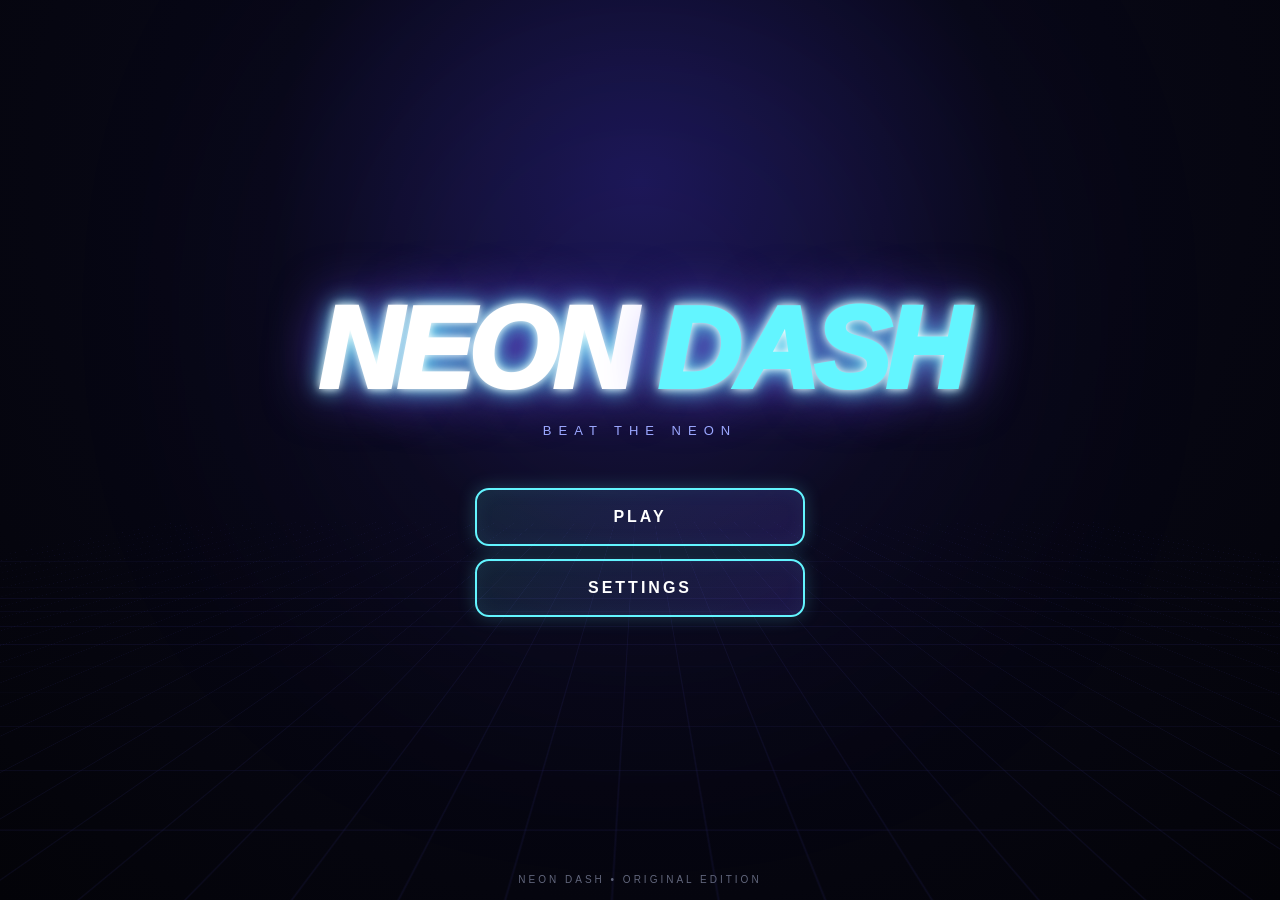
==== commit 2a652584: "Update index.html" ====
--- a/index.html
+++ b/index.html
@@ -296,6 +296,7 @@
 {id:16,name:"SKY STEPS",difficulty:"VERY HARD",color:"#6aa8ff",speed:7.4,length:14500},
 {id:17,name:"RAMPAGE RISE",difficulty:"INSANE",color:"#ff7a3d",speed:7.9,length:15800},
 {id:18,name:"NEON DETOUR",difficulty:"EXTREME",color:"#ff9d3d",speed:8.3,length:12500},
+{id:19,name:"MOON MOUNTAIN",difficulty:"EXTREME",color:"#b88cff",speed:7.7,length:18400},
 ];
 
 let currentLevel=1;
@@ -304,6 +305,8 @@
 let dead=false;
 let won=false;
 let cameraX=0;
+cameraY=0;
+let cameraY=0;
 let lastTime=0;
 let jumpBuffer=0;
 let coyoteTime=0;
@@ -366,6 +369,7 @@
 16:{name:"SKY STEPS",tempo:145,wave:"square",bassWave:"sawtooth",leadWave:"triangle",chords:[[261.63,329.63,392],[293.66,369.99,440],[329.63,415.3,493.88],[349.23,440,523.25],[392,493.88,587.33],[349.23,440,523.25],[329.63,415.3,493.88],[293.66,369.99,440]],bass:[130.81,146.83,164.81,174.61,196,174.61,164.81,146.83],lead:[523.25,659.25,783.99,698.46,880,783.99,659.25,587.33]},
 17:{name:"RAMPAGE RISE",tempo:156,wave:"sawtooth",bassWave:"square",leadWave:"square",chords:[[196,246.94,293.66],[220,277.18,329.63],[246.94,311.13,369.99],[261.63,329.63,392],[293.66,369.99,440],[261.63,329.63,392],[246.94,311.13,369.99],[220,277.18,329.63]],bass:[98,110,123.47,130.81,146.83,130.81,123.47,110],lead:[392,493.88,587.33,659.25,739.99,659.25,587.33,493.88]},
 18:{name:"PLATFORM PANIC",tempo:164,wave:"square",bassWave:"sawtooth",leadWave:"square",chords:[[220,277.18,329.63],[246.94,311.13,369.99],[277.18,349.23,415.3],[293.66,369.99,440],[329.63,415.3,493.88],[293.66,369.99,440],[277.18,349.23,415.3],[246.94,311.13,369.99]],bass:[110,123.47,138.59,146.83,164.81,146.83,138.59,123.47],lead:[440,554.37,659.25,739.99,880,739.99,659.25,554.37]},
+19:{name:"MOONRISE CLIMB",tempo:126,wave:"triangle",bassWave:"sine",leadWave:"square",chords:[[220,261.63,329.63],[246.94,293.66,369.99],[261.63,329.63,392],[293.66,349.23,440],[329.63,392,493.88],[293.66,349.23,440],[261.63,329.63,392],[246.94,293.66,369.99]],bass:[110,123.47,130.81,146.83,164.81,146.83,130.81,123.47],lead:[440,523.25,659.25,587.33,739.99,659.25,587.33,523.25]},
 };
 
 function ensureAudio(){
@@ -879,6 +883,25 @@
 ["spike3",6760],["slope",7200,"down"],["staircase",7500,7,"down"],["forwardPortal",7800,9300],
 ["spike2",9750],["glide",10120,430,120],["slope",10700,"up"],["staircase",11000,5,"up"],
 ["spike3",11800],["slope",12200,"down"],["staircase",12500,5,"down"],["spike2",13300]
+],
+19:[
+/* MOON MOUNTAIN: tightly connected stairs and short platformed slopes. */
+["mountainStair",560,5,0],["mountainSlope",1060,"down",0,40],
+["mountainStair",1210,5,120],["mountainSlope",1710,"down",120,40],
+["mountainStair",1860,5,240],["mountainSlope",2360,"down",240,40],
+["mountainStair",2510,5,360],["mountainSlope",3010,"down",360,40],
+["mountainStair",3160,5,480],["mountainSlope",3660,"down",480,40],
+["mountainStair",3810,5,600],["mountainSlope",4310,"down",600,40],
+["mountainStair",4460,5,720],["mountainSlope",4960,"down",720,40],
+["mountainStair",5110,5,840],["mountainSlope",5610,"down",840,40],
+["mountainStair",5760,5,960],["mountainSlope",6260,"down",960,40],
+["mountainStair",6410,5,1080],["mountainSlope",6910,"down",1080,40],
+["mountainStair",7060,5,1200],["mountainSlope",7560,"down",1200,40],
+["mountainStair",7710,5,1320],["mountainSlope",8210,"down",1320,40],
+["mountainStair",8360,5,1440],["mountainSlope",8860,"down",1440,40],
+["mountainStair",9010,5,1560],["mountainSlope",9510,"down",1560,40],
+["mountainStair",9660,5,1680],["mountainSlope",10160,"down",1680,40],
+["mountainStair",10310,5,1800],["mountainSlope",10810,"down",1800,40]
 ]
 };
 
@@ -949,6 +972,23 @@
     flip:topBlock
   });
 }
+}else if(type==="mountainStair"){
+  const count=item[2]||6;
+  const offset=item[3]||0;
+  const stepW=100, gap=0, stepH=24, heightStep=20;
+  for(let st=0;st<count;st++){
+    const sy=groundY-78-offset-(st*heightStep);
+    obstacles.push({type:"glide",x:x+st*(stepW+gap),y:sy,w:stepW+2,h:stepH,top:sy,stair:true,mountain:true});
+  }
+}else if(type==="mountainSlope"){
+  const offset=item[3]||0;
+  const sh=item[4]||40;
+  /* Start exactly at the top of the final stair step, then rise only
+     by the short slope height. The next stair begins at the slope top. */
+  const platformY=groundY-158-offset;
+  const slopeY=platformY-sh;
+  obstacles.push({type:"glide",x:x,y:platformY,w:150,h:24,top:platformY,stair:true,mountain:true});
+  obstacles.push({type:"mountainSlope",x:x,y:slopeY,w:150,h:sh,direction:item[2]||"down",platformed:true});
 }else if(type==="staircase"){
   /* A staircase is a chain of solid glide platforms. Each step is
      slightly higher/lower than the previous one, creating a real
@@ -1195,6 +1235,18 @@
 cameraX+=(targetCamera-cameraX)*.1;
 if(cameraX<0)cameraX=0;
 
+/* Moon Mountain vertical camera: follow the climb so the next stairs/slopes
+   stay visible instead of disappearing above the screen. Other levels remain
+   locked to the normal ground view. */
+if(currentLevel===19){
+  const targetCameraY=player.y-canvas.height*.42;
+  cameraY+=(targetCameraY-cameraY)*.12;
+  if(cameraY>0)cameraY=0;
+}else{
+  cameraY+=(0-cameraY)*.15;
+  if(Math.abs(cameraY)<.1)cameraY=0;
+}
+
 checkCollisions();
 
 if(currentLevel!==12&&player.x>=levelData.length){
@@ -1275,6 +1327,23 @@
     waveActive=false;
     cameraX=Math.max(0,target-canvas.width*.25);
     for(let i=0;i<55;i++)addParticle(player.x+player.size/2,player.y+player.size/2,(Math.random()-.5)*12,(Math.random()-.5)*12,30+Math.random()*35,3+Math.random()*5,i%2?levelData.color:"#fff");
+  }
+}
+
+if(obstacle.type==="mountainSlope"){
+  const t=Math.max(0,Math.min(1,(px+ps/2-obstacle.x)/obstacle.w));
+  const surface=obstacle.direction==="down"
+    ? obstacle.y+obstacle.h*(1-t)
+    : obstacle.y+obstacle.h*t;
+  const previousBottom=py+ps-player.vy;
+  if(previousBottom<=surface+8&&player.vy>=0){
+    player.y=surface-ps;
+    player.vy=0;
+    player.grounded=true;
+    coyoteTime=5;
+  }else if(py+ps>obstacle.y+5&&py<obstacle.y+obstacle.h){
+    die();
+    return;
   }
 }
 
@@ -1445,10 +1514,10 @@
 for(let x=skylineOffset-180;x<w+180;x+=45){
     const bh=25+((Math.abs(Math.floor(x))*13)%95);
     ctx.fillStyle="#07091a";
-    ctx.fillRect(x,groundY-bh,36,bh);
+    ctx.fillRect(x,viewGroundY-bh,36,bh);
     ctx.fillStyle=levelData.color;
     ctx.globalAlpha=.16;
-    for(let wy=groundY-bh+10;wy<groundY-8;wy+=14){
+    for(let wy=viewGroundY-bh+10;wy<viewGroundY-8;wy+=14){
         if(Math.floor((x+wy)/17)%3===0){
             ctx.fillRect(x+8,wy,4,5);
             ctx.fillRect(x+20,wy,4,5);
@@ -1458,25 +1527,25 @@
 }
 
 /* Horizon haze */
-const horizon=ctx.createLinearGradient(0,groundY-130,0,groundY+30);
+const horizon=ctx.createLinearGradient(0,viewGroundY-130,0,viewGroundY+30);
 horizon.addColorStop(0,"transparent");
 horizon.addColorStop(.7,levelData.color+"18");
 horizon.addColorStop(1,levelData.color+"08");
 ctx.fillStyle=horizon;
-ctx.fillRect(0,groundY-130,w,160);
+ctx.fillRect(0,viewGroundY-130,w,160);
 
 /* Ground */
 ctx.fillStyle="#050717";
-ctx.fillRect(0,groundY,w,h-groundY);
+ctx.fillRect(0,viewGroundY,w,h-viewGroundY);
 
 ctx.fillStyle="#0b1030";
-ctx.fillRect(0,groundY+4,w,7);
+ctx.fillRect(0,viewGroundY+4,w,7);
 
 ctx.fillStyle=levelData.color;
 ctx.globalAlpha=.85;
 ctx.shadowColor=levelData.color;
 ctx.shadowBlur=22;
-ctx.fillRect(0,groundY,w,3);
+ctx.fillRect(0,viewGroundY,w,3);
 ctx.shadowBlur=0;
 ctx.globalAlpha=1;
 
@@ -1490,11 +1559,11 @@
 
 for(let x=offset;x<w;x+=gridSize){
     ctx.beginPath();
-    ctx.moveTo(x,groundY);
+    ctx.moveTo(x,viewGroundY);
     ctx.lineTo(x-55,h);
     ctx.stroke();
 }
-for(let y=groundY+28;y<h;y+=28){
+for(let y=viewGroundY+28;y<h;y+=28){
     ctx.beginPath();
     ctx.moveTo(0,y);
     ctx.lineTo(w,y);
@@ -1507,7 +1576,7 @@
     const ax=((i*145-cameraX*.65)%(w+180)+w+180)%(w+180)-90;
     ctx.fillStyle=i%3===0?"#00eaff":i%3===1?levelData.color:"#ff38d8";
     ctx.globalAlpha=.3;
-    ctx.fillRect(ax,groundY+12,55,2);
+    ctx.fillRect(ax,viewGroundY+12,55,2);
 }
 ctx.globalAlpha=1;
 
@@ -1540,6 +1609,8 @@
 }
 
 function drawObstacles(){
+ctx.save();
+ctx.translate(0,-cameraY);
 for(const obstacle of obstacles){
 const x=obstacle.x-cameraX;
 if(x<-180||x>canvas.width+180)continue;
@@ -1605,6 +1676,22 @@
 ctx.fillStyle=og;ctx.beginPath();ctx.arc(0,0,13,0,Math.PI*2);ctx.fill();
 ctx.shadowBlur=0;ctx.strokeStyle="#fff8b0";ctx.lineWidth=2;ctx.beginPath();ctx.arc(0,0,18,0,Math.PI*2);ctx.stroke();
 ctx.fillStyle="#fff";ctx.font="900 7px Arial";ctx.textAlign="center";ctx.fillText("2X",0,2);
+ctx.restore();
+}
+
+if(obstacle.type==="mountainSlope"){
+ctx.save();
+const baseY=obstacle.y+obstacle.h;
+const topY=obstacle.y;
+const left=x,right=x+obstacle.w;
+ctx.shadowColor=levelData.color;ctx.shadowBlur=24;
+const ramp=ctx.createLinearGradient(left,topY,right,baseY);
+ramp.addColorStop(0,"#ffffff");ramp.addColorStop(.16,levelData.color);ramp.addColorStop(.55,"#714fff");ramp.addColorStop(1,"#080a19");
+ctx.fillStyle=ramp;ctx.beginPath();
+if(obstacle.direction==="down"){ctx.moveTo(left,baseY);ctx.lineTo(right,topY);ctx.lineTo(right,baseY);}
+else{ctx.moveTo(left,topY);ctx.lineTo(right,baseY);ctx.lineTo(left,baseY);}
+ctx.closePath();ctx.fill();
+ctx.shadowBlur=0;ctx.strokeStyle="#ffffff99";ctx.lineWidth=2;ctx.stroke();
 ctx.restore();
 }
 
@@ -1895,6 +1982,8 @@
 ctx.restore();
 
 if(bossActive){
+ctx.restore();
+
 const barW=Math.min(420,canvas.width*.52),barH=16;
 const bx=canvas.width/2-barW/2,by=92;
 ctx.save();
@@ -1951,6 +2040,7 @@
 function drawPlayerTrail(){
 if((currentLevel!==13&&currentLevel!==14)||playerTrail.length<2)return;
 ctx.save();
+ctx.translate(0,-cameraY);
 ctx.lineCap="round";
 ctx.lineJoin="round";
 for(let i=1;i<playerTrail.length;i++){
@@ -1962,8 +2052,8 @@
   ctx.shadowBlur=18;
   ctx.lineWidth=2+5*(i/playerTrail.length);
   ctx.beginPath();
-  ctx.moveTo(a.x-cameraX,a.y);
-  ctx.lineTo(b.x-cameraX,b.y);
+  ctx.moveTo(a.x-cameraX,a.y-cameraY);
+  ctx.lineTo(b.x-cameraX,b.y-cameraY);
   ctx.stroke();
 }
 ctx.globalAlpha=1;
@@ -1973,7 +2063,7 @@
 
 function drawPlayer(){
 const x=player.x-cameraX;
-const y=player.y;
+const y=player.y-cameraY;
 const s=player.size;
 
 ctx.save();
@@ -2029,7 +2119,7 @@
 ctx.fillStyle=p.color;
 ctx.shadowColor=p.color;
 ctx.shadowBlur=10;
-ctx.fillRect(p.x-cameraX,p.y,p.size,p.size);
+ctx.fillRect(p.x-cameraX,p.y-cameraY,p.size,p.size);
 }
 ctx.globalAlpha=1;
 ctx.shadowBlur=0;
@@ -2039,11 +2129,25 @@
 if(!levelData)return;
 
 const x=levelData.length-cameraX;
-const groundY=canvas.height*.78;
+const groundY=canvas.height*.78-cameraY;
 
 if(x<-100||x>canvas.width+100)return;
 
 ctx.save();
+
+if(currentLevel===19){
+  const moonX=x;
+  const moonY=groundY-275;
+  ctx.shadowColor="#d9c8ff";
+  ctx.shadowBlur=35;
+  ctx.fillStyle="#f1eaff";
+  ctx.beginPath();ctx.arc(moonX,moonY,58,0,Math.PI*2);ctx.fill();
+  ctx.shadowBlur=0;
+  ctx.fillStyle="#c9b9e8";
+  [[-22,-16,10],[18,-28,7],[-8,16,13],[25,12,9]].forEach(([cx,cy,r])=>{ctx.beginPath();ctx.arc(moonX+cx,moonY+cy,r,0,Math.PI*2);ctx.fill();});
+  ctx.fillStyle="#ffffff";ctx.font="900 12px Arial";ctx.textAlign="center";
+  ctx.fillText("MOON SUMMIT",moonX,moonY-78);
+}
 
 ctx.shadowColor=levelData.color;
 ctx.shadowBlur=25;
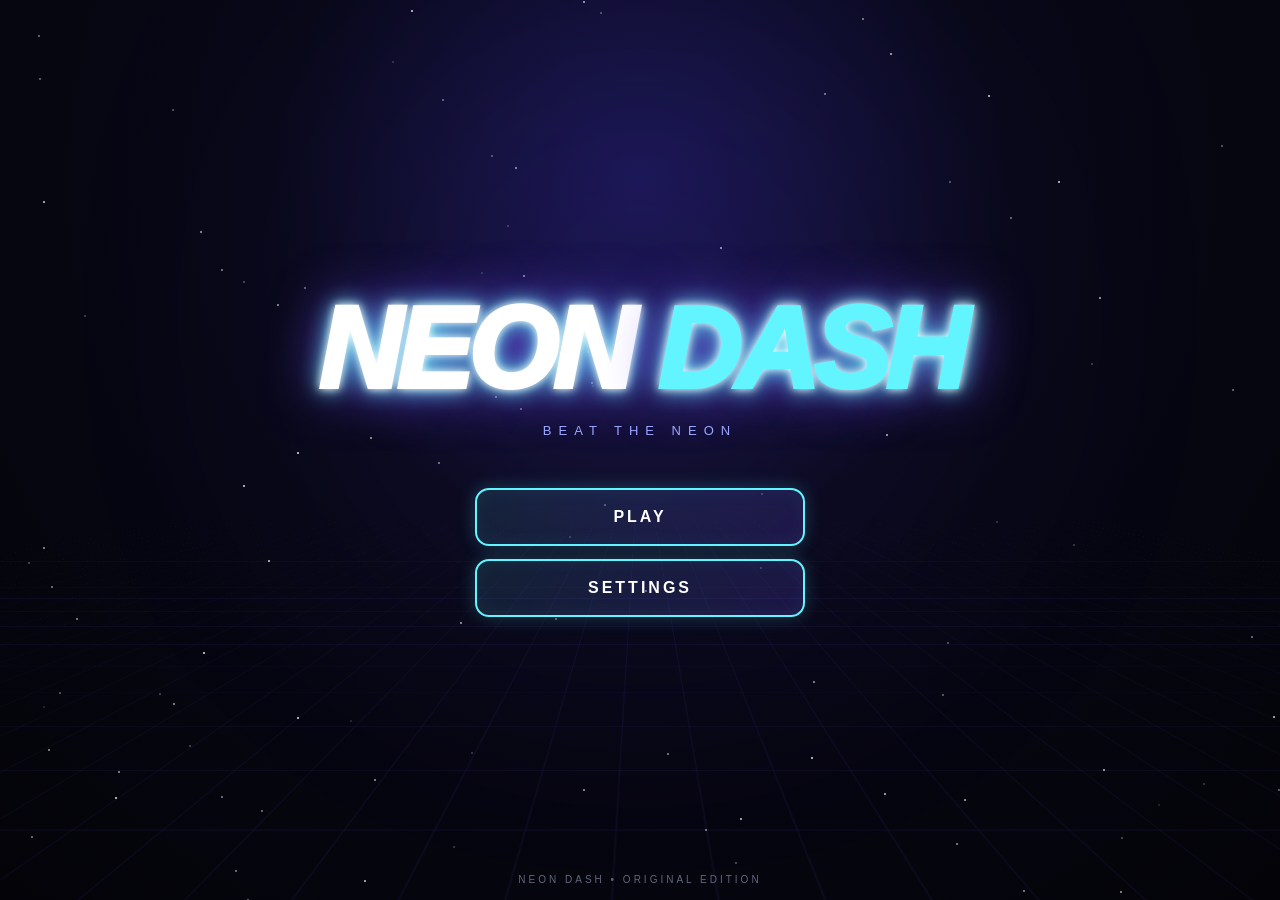
==== commit 5557e8eb: "Update index.html" ====
--- a/index.html
+++ b/index.html
@@ -305,8 +305,6 @@
 let dead=false;
 let won=false;
 let cameraX=0;
-cameraY=0;
-let cameraY=0;
 let lastTime=0;
 let jumpBuffer=0;
 let coyoteTime=0;
@@ -1235,18 +1233,6 @@
 cameraX+=(targetCamera-cameraX)*.1;
 if(cameraX<0)cameraX=0;
 
-/* Moon Mountain vertical camera: follow the climb so the next stairs/slopes
-   stay visible instead of disappearing above the screen. Other levels remain
-   locked to the normal ground view. */
-if(currentLevel===19){
-  const targetCameraY=player.y-canvas.height*.42;
-  cameraY+=(targetCameraY-cameraY)*.12;
-  if(cameraY>0)cameraY=0;
-}else{
-  cameraY+=(0-cameraY)*.15;
-  if(Math.abs(cameraY)<.1)cameraY=0;
-}
-
 checkCollisions();
 
 if(currentLevel!==12&&player.x>=levelData.length){
@@ -1514,10 +1500,10 @@
 for(let x=skylineOffset-180;x<w+180;x+=45){
     const bh=25+((Math.abs(Math.floor(x))*13)%95);
     ctx.fillStyle="#07091a";
-    ctx.fillRect(x,viewGroundY-bh,36,bh);
+    ctx.fillRect(x,groundY-bh,36,bh);
     ctx.fillStyle=levelData.color;
     ctx.globalAlpha=.16;
-    for(let wy=viewGroundY-bh+10;wy<viewGroundY-8;wy+=14){
+    for(let wy=groundY-bh+10;wy<groundY-8;wy+=14){
         if(Math.floor((x+wy)/17)%3===0){
             ctx.fillRect(x+8,wy,4,5);
             ctx.fillRect(x+20,wy,4,5);
@@ -1527,25 +1513,25 @@
 }
 
 /* Horizon haze */
-const horizon=ctx.createLinearGradient(0,viewGroundY-130,0,viewGroundY+30);
+const horizon=ctx.createLinearGradient(0,groundY-130,0,groundY+30);
 horizon.addColorStop(0,"transparent");
 horizon.addColorStop(.7,levelData.color+"18");
 horizon.addColorStop(1,levelData.color+"08");
 ctx.fillStyle=horizon;
-ctx.fillRect(0,viewGroundY-130,w,160);
+ctx.fillRect(0,groundY-130,w,160);
 
 /* Ground */
 ctx.fillStyle="#050717";
-ctx.fillRect(0,viewGroundY,w,h-viewGroundY);
+ctx.fillRect(0,groundY,w,h-groundY);
 
 ctx.fillStyle="#0b1030";
-ctx.fillRect(0,viewGroundY+4,w,7);
+ctx.fillRect(0,groundY+4,w,7);
 
 ctx.fillStyle=levelData.color;
 ctx.globalAlpha=.85;
 ctx.shadowColor=levelData.color;
 ctx.shadowBlur=22;
-ctx.fillRect(0,viewGroundY,w,3);
+ctx.fillRect(0,groundY,w,3);
 ctx.shadowBlur=0;
 ctx.globalAlpha=1;
 
@@ -1559,11 +1545,11 @@
 
 for(let x=offset;x<w;x+=gridSize){
     ctx.beginPath();
-    ctx.moveTo(x,viewGroundY);
+    ctx.moveTo(x,groundY);
     ctx.lineTo(x-55,h);
     ctx.stroke();
 }
-for(let y=viewGroundY+28;y<h;y+=28){
+for(let y=groundY+28;y<h;y+=28){
     ctx.beginPath();
     ctx.moveTo(0,y);
     ctx.lineTo(w,y);
@@ -1576,7 +1562,7 @@
     const ax=((i*145-cameraX*.65)%(w+180)+w+180)%(w+180)-90;
     ctx.fillStyle=i%3===0?"#00eaff":i%3===1?levelData.color:"#ff38d8";
     ctx.globalAlpha=.3;
-    ctx.fillRect(ax,viewGroundY+12,55,2);
+    ctx.fillRect(ax,groundY+12,55,2);
 }
 ctx.globalAlpha=1;
 
@@ -1609,8 +1595,6 @@
 }
 
 function drawObstacles(){
-ctx.save();
-ctx.translate(0,-cameraY);
 for(const obstacle of obstacles){
 const x=obstacle.x-cameraX;
 if(x<-180||x>canvas.width+180)continue;
@@ -1982,8 +1966,6 @@
 ctx.restore();
 
 if(bossActive){
-ctx.restore();
-
 const barW=Math.min(420,canvas.width*.52),barH=16;
 const bx=canvas.width/2-barW/2,by=92;
 ctx.save();
@@ -2040,7 +2022,6 @@
 function drawPlayerTrail(){
 if((currentLevel!==13&&currentLevel!==14)||playerTrail.length<2)return;
 ctx.save();
-ctx.translate(0,-cameraY);
 ctx.lineCap="round";
 ctx.lineJoin="round";
 for(let i=1;i<playerTrail.length;i++){
@@ -2052,8 +2033,8 @@
   ctx.shadowBlur=18;
   ctx.lineWidth=2+5*(i/playerTrail.length);
   ctx.beginPath();
-  ctx.moveTo(a.x-cameraX,a.y-cameraY);
-  ctx.lineTo(b.x-cameraX,b.y-cameraY);
+  ctx.moveTo(a.x-cameraX,a.y);
+  ctx.lineTo(b.x-cameraX,b.y);
   ctx.stroke();
 }
 ctx.globalAlpha=1;
@@ -2063,7 +2044,7 @@
 
 function drawPlayer(){
 const x=player.x-cameraX;
-const y=player.y-cameraY;
+const y=player.y;
 const s=player.size;
 
 ctx.save();
@@ -2119,7 +2100,7 @@
 ctx.fillStyle=p.color;
 ctx.shadowColor=p.color;
 ctx.shadowBlur=10;
-ctx.fillRect(p.x-cameraX,p.y-cameraY,p.size,p.size);
+ctx.fillRect(p.x-cameraX,p.y,p.size,p.size);
 }
 ctx.globalAlpha=1;
 ctx.shadowBlur=0;
@@ -2129,7 +2110,7 @@
 if(!levelData)return;
 
 const x=levelData.length-cameraX;
-const groundY=canvas.height*.78-cameraY;
+const groundY=canvas.height*.78;
 
 if(x<-100||x>canvas.width+100)return;
 
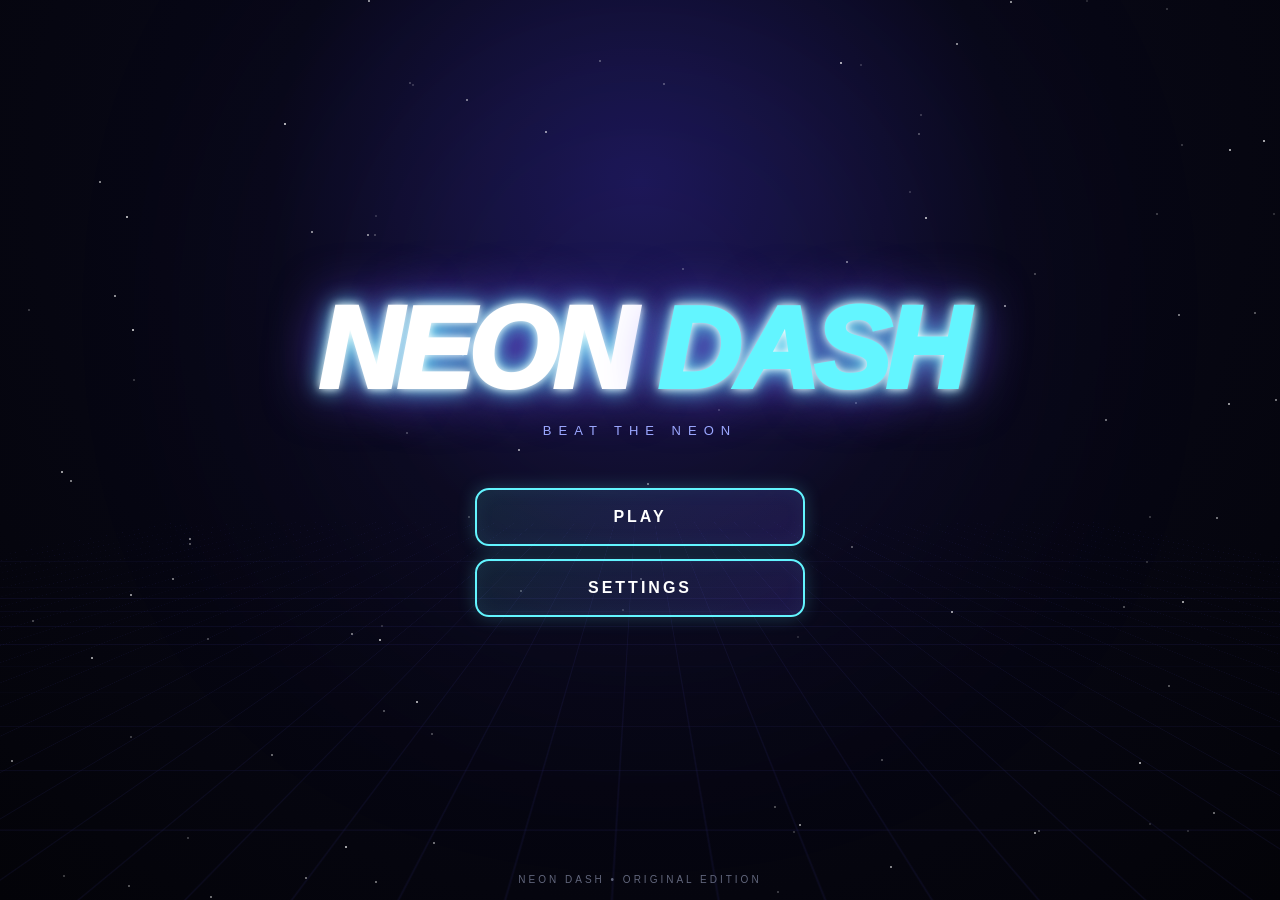
==== commit 936dc764: "Update index.html" ====
--- a/index.html
+++ b/index.html
@@ -223,7 +223,9 @@
 level:1,
 stars:0,
 attempts:0,
-best:{}
+best:{},
+levelAttempts:{},
+levelStars:{}
 };
 
 let save={...defaultSave,best:{}};
@@ -232,7 +234,7 @@
 const stored=localStorage.getItem(SAVE_KEY);
 if(stored){
 const parsed=JSON.parse(stored);
-save={...defaultSave,...parsed,best:{...(parsed.best||{})}};
+save={...defaultSave,...parsed,best:{...(parsed.best||{})},levelAttempts:{...(parsed.levelAttempts||{})},levelStars:{...(parsed.levelStars||{})}};
 }
 }catch(error){}
 
@@ -280,14 +282,14 @@
 const levelsData=[
 {id:1,name:"CYBER START",difficulty:"EASY",color:"#714fff",speed:6,length:6200},
 {id:2,name:"ELECTRIC SKY",difficulty:"NORMAL",color:"#00eaff",speed:6.5,length:7000},
-{id:3,name:"VOID REACTOR",difficulty:"HARD",color:"#ff38d8",speed:7,length:9200},
-{id:4,name:"HYPER DRIVE",difficulty:"VERY HARD",color:"#ff6b2d",speed:7.5,length:10400},
-{id:5,name:"GALAXY CORE",difficulty:"INSANE",color:"#55ff78",speed:8,length:11600},
-{id:6,name:"FINAL PULSE",difficulty:"EXTREME",color:"#ffd52f",speed:8.5,length:12500},
-{id:7,name:"NEON STORM",difficulty:"EXTREME",color:"#00ffb7",speed:8.5,length:13500},
-{id:8,name:"PHANTOM CIRCUIT",difficulty:"INSANE",color:"#9b5cff",speed:8,length:14400},
-{id:9,name:"OVERDRIVE",difficulty:"EXTREME",color:"#ff315c",speed:9,length:15100},
-{id:10,name:"NEON APOCALYPSE",difficulty:"MASTER",color:"#ffffff",speed:9,length:16300},
+{id:3,name:"VOID REACTOR",difficulty:"HARD",color:"#ff38d8",speed:7.25,length:9200},
+{id:4,name:"HYPER DRIVE",difficulty:"VERY HARD",color:"#ff6b2d",speed:7.8,length:10400},
+{id:5,name:"GALAXY CORE",difficulty:"INSANE",color:"#55ff78",speed:8.25,length:11600},
+{id:6,name:"FINAL PULSE",difficulty:"EXTREME",color:"#ffd52f",speed:8.7,length:12500},
+{id:7,name:"NEON STORM",difficulty:"EXTREME",color:"#00ffb7",speed:8.9,length:13500},
+{id:8,name:"PHANTOM CIRCUIT",difficulty:"INSANE",color:"#9b5cff",speed:8.7,length:14400},
+{id:9,name:"OVERDRIVE",difficulty:"EXTREME",color:"#ff315c",speed:9.3,length:15100},
+{id:10,name:"NEON APOCALYPSE",difficulty:"MASTER",color:"#ffffff",speed:9.7,length:16300},
 {id:11,name:"EMOJI MADNESS",difficulty:"MASTER",color:"#ffcf33",speed:8.5,length:9800},
 {id:12,name:"EMOJI BOSS",difficulty:"BOSS",color:"#ff3b5f",speed:8,length:6500},
 {id:13,name:"WAVE FLOW",difficulty:"HARD",color:"#00ff9d",speed:6.8,length:14500},
@@ -309,6 +311,7 @@
 let jumpBuffer=0;
 let coyoteTime=0;
 let jumpHeld=false;
+let boostTimer=0;
 let playerMode="cube";
 let waveActive=false;
 let waveTimer=0;
@@ -337,10 +340,13 @@
 let bossMoveY=0;
 let winCloseReady=false;
 let winCloseTimer=null;
+let currentLevelDeaths=0;
+let retryingAfterDeath=false;
 let winEmojis=[];
 let orbTapCount=0;
 let orbTapTimer=null;
 let orbGlowTime=0;
+let yellowSlopeAssist=0;
 const bossStartX=2050;
 
 /* ============================================================
@@ -749,15 +755,17 @@
 filtered.forEach(level=>{
 const unlocked=true;
 const best=save.best[level.id]||0;
+const earned=save.levelStars[level.id]||0;
 const track=musicTracks[level.id]||musicTracks[1];
 const card=document.createElement("div");
-card.className="level-card"+(unlocked?"":" locked");
+card.className="level-card";
 card.innerHTML=`
 <div class="level-number">${level.id}</div>
 <h2>${level.name}</h2>
 <div class="difficulty" style="color:${level.color}">${level.difficulty}</div>
-<div class="level-description">${unlocked?(level.id>=15?"Climb neon staircases, chain platform jumps, dodge slopes, and master yellow 2X orbs.":"Jump, use slopes, glide over platforms, and master yellow 2X orbs."):"Complete previous levels to unlock."}</div>
+<div class="level-description">${unlocked?(level.id>=15?"Climb neon staircases, chain platform jumps, dodge slopes, and master yellow 2X orbs.":"Jump, use slopes, glide over platforms, and master yellow 2X orbs."):"🔒 Complete the previous level to unlock."}</div>
 <div class="level-music">♫ ${track.name}</div>
+<div style="margin-top:8px;letter-spacing:3px;color:#ffd52f;font-size:14px">${"★".repeat(earned)}${"☆".repeat(3-earned)} <span style="color:#737b9b;letter-spacing:1px">${earned===3?"MASTERED":""}</span></div>
 <div class="level-progress"><div style="width:${best}%;background:${level.color};box-shadow:0 0 10px ${level.color}"></div></div>
 `;
 if(unlocked){
@@ -783,124 +791,47 @@
 */
 const patterns={
 1:[
-["spike",650],["slope",930,"up"],["glide",1180,360,78],["spike2",1530],["orb",1810],["block",2080],["slope",2390,"down"],["spike",2720],["glide",2980,330,72],["spike2",3330],["orb",3630],["tallblock",3920],["slope",4210,"up"],["glide",4490,320,70],["portal",4780],["zigzag",4960,620],["exitPortal",5700]
+["spike",560],["spike2",820],["pad",1110],["spike",1280],["spike2",1480],["slope",1800,"up"],["spike",2070],["orb",2260],["spike3",2440],["glide",2820,360,84],["spike",3300],["pad",3540],["spike2",3730],["staircase",4140,4,"up"],["spike2",4650],["portal",5050],["waveCourse",5230,1250],
+["exitPortal",6600]
 ],
 2:[
-["spike2",620],["slope",900,"up"],["glide",1190,350,80],["spike",1510],["orb",1760],["lowblock",2030],["slope",2330,"down"],["spike3",2670],["glide",3020,340,70],["tallblock",3400],["orb",3720],["spike2",4050],["slope",4360,"up"],["glide",4690,330,74],["slope",5070,"down"],["portal",5350],["zigzag",5530,780],["exitPortal",6500]
+["spike2",520],["pad",790],["spike",970],["spike3",1190],["slope",1510,"up"],["orb",1740],["spike2",1900],["glide",2250,330,88],["spike3",2680],["slope",3010,"down"],["pad",3290],["spike2",3480],["staircase",3850,5,"up"],["tallblock",4440],["spike2",4660],["orb",4940],["spike3",5120],["portal",5480],["waveCourse",5660,1500],["exitPortal",7350]
 ],
 3:[
-["slope",600,"up"],["spike2",900],["glide",1230,370,82],["orb",1560],["tallblock",1850],["slope",2180,"down"],["spike3",2530],["glide",2940,320,70],["spike",3300],["orb",3590],["block",3890],["slope",4210,"up"],["spike2",4580],["glide",4920,360,76],["tallblock",5340],["orb",5680],["spike3",6000],["slope",6280,"down"],["glide",6520,400,84],["slope",6940,"up"],["portal",7240],["zigzag",7420,900],["exitPortal",8400] 
+["spike",500],["spike2",720],["pad",980],["spike3",1160],["slope",1480,"up"],["spike",1770],["orb",1960],["spike2",2140],["glide",2490,360,92],["spike3",2940],["boostSlope",3260,"down"],["spike2",3470],["staircase",3830,5,"down"],["spike3",4420],["slope",4740,"up"],["pad",5030],["spike2",5220],["orb",5500],["spike3",5680],["portal",6030],["waveCourse",6210,1800],["exitPortal",8200]
 ],
 4:[
-["glide",570,360,82],["spike2",980],["slope",1310,"down"],["orb",1650],["tallblock",1950],["spike3",2310],["glide",2750,330,68],["slope",3110,"up"],["spike",3470],["orb",3760],["block",4070],["spike2",4440],["glide",4820,390,78],["slope",5260,"down"],["spike3",5630],["orb",6120],["tallblock",6490],["glide",6860,330,72],["slope",7240,"up"],["glide",7480,420,82],["slope",7940,"down"],["portal",8240],["zigzag",8420,1100],["exitPortal",9700] 
+["spike2",500],["slope",760,"up"],["spike3",1010],["pad",1310],["spike",1490],["spike2",1690],["orb",1940],["glide",2260,380,96],["spike3",2730],["slope",3060,"down"],["boostSlope",3340,"down"],["spike2",3540],["staircase",3910,5,"up"],["tallblock",4500],["spike3",4760],["pad",5050],["orb",5290],["spike2",5480],["slope",5790,"up"],["spike3",6030],["portal",6350],["waveCourse",6530,2100],["exitPortal",8900]
 ],
 5:[
-["slope",560,"up"],["glide",930,390,86],["spike2",1390],["orb",1740],["tallblock",2050],["slope",2430,"down"],["spike3",2800],["glide",3250,360,76],["spike",3660],["orb",3950],["block",4260],["slope",4610,"up"],["spike2",5000],["glide",5420,420,84],["tallblock",5900],["orb",6240],["spike3",6600],["slope",7040,"down"],["glide",7410,350,72],["spike2",7850],["slope",8160,"up"],["glide",8420,430,84],["slope",8900,"down"],["portal",9220],["zigzag",9400,1300],["exitPortal",10880] 
+["spike3",480],["pad",760],["spike",930],["spike2",1130],["slope",1410,"up"],["orb",1650],["spike3",1840],["glide",2190,390,100],["spike2",2670],["slope",3000,"down"],["pad",3280],["spike3",3470],["boostSlope",3770,"down"],["staircase",3980,6,"down"],["spike2",4530],["orb",4780],["spike3",4970],["slope",5300,"up"],["pad",5570],["spike2",5760],["spike3",6000],["portal",6330],["waveCourse",6510,2450],["exitPortal",9300]
 ],
 6:[
-["glide",540,400,90],["spike3",1010],["slope",1430,"up"],["orb",1780],["tallblock",2140],["spike2",2580],["glide",3020,360,74],["slope",3450,"down"],["spike3",3850],["orb",4290],["block",4650],["glide",5050,430,82],["spike2",5550],["slope",5950,"up"],["tallblock",6400],["orb",6830],["spike3",7250],["glide",7740,390,78],["slope",8180,"down"],["spike2",8580],["slope",8890,"up"],["glide",9160,440,86],["slope",9660,"down"],["portal",9980],["zigzag",10160,1450],["exitPortal",11740] 
+["spike3",470],["slope",740,"up"],["pad",1010],["spike2",1190],["orb",1430],["spike3",1610],["glide",1980,410,104],["spike2",2480],["boostSlope",2780,"down"],["spike3",2990],["staircase",3320,6,"up"],["spike2",3910],["slope",4180,"down"],["pad",4460],["orb",4700],["spike3",4890],["tallblock",5240],["spike2",5500],["boostSlope",5790,"down"],["staircase",6000,7,"down"],["spike3",6650],["slope",6960,"up"],["orb",7200],["portal",7420],["waveCourse",7600,2700],["exitPortal",10600]
 ],
 7:[
-["spike",560],["slope",900,"up"],["glide",1250,420,88],["orb",1700],["spike2",2020],["tallblock",2390],["slope",2780,"down"],["glide",3160,360,72],["spike3",3600],["orb",4070],["block",4450],["slope",4810,"up"],["glide",5190,440,86],["spike2",5680],["tallblock",6120],["orb",6580],["spike3",7010],["slope",7460,"down"],["glide",7830,380,76],["spike2",8320],["orb",8720],["tallblock",9090],["glide",9440,350,70],["slope",9780,"up"],["glide",10040,450,88],["slope",10560,"down"],["portal",10880],["zigzag",11060,1500],["exitPortal",12680] 
+["spike3",460],["pad",720],["spike2",930],["slope",1190,"up"],["orb",1430],["spike3",1620],["glide",1990,420,108],["spike2",2500],["slope",2810,"down"],["boostSlope",3090,"down"],["spike3",3300],["staircase",3630,6,"up"],["spike2",4230],["pad",4500],["spike3",4690],["orb",4940],["tallblock",5220],["slope",5500,"up"],["spike2",5740],["boostSlope",6030,"down"],["staircase",6240,7,"down"],["spike3",6900],["orb",7160],["portal",7350],["waveCourse",7530,2950],["exitPortal",10700]
 ],
 8:[
-["tallblock",550],["slope",1000,"up"],["glide",1350,380,82],["spike2",1800],["orb",2170],["slope",2500,"down"],["spike3",2870],["glide",3330,430,88],["tallblock",3820],["orb",4200],["spike2",4590],["slope",4970,"up"],["glide",5350,360,74],["spike3",5800],["block",6270],["orb",6640],["slope",7000,"down"],["glide",7380,410,80],["spike2",7860],["tallblock",8320],["orb",8740],["spike3",9160],["glide",9580,390,76],["slope",10030,"up"],["slope",10480,"up"],["glide",10740,460,90],["slope",11260,"down"],["portal",11580],["zigzag",11760,1700],["exitPortal",13580] 
+["spike3",450],["slope",710,"up"],["pad",970],["spike2",1150],["orb",1390],["spike3",1580],["glide",1940,430,112],["spike2",2460],["boostSlope",2760,"down"],["staircase",2970,6,"up"],["spike3",3530],["slope",3830,"down"],["pad",4110],["orb",4350],["spike3",4540],["tallblock",4860],["spike2",5130],["boostSlope",5430,"down"],["staircase",5640,7,"down"],["spike3",6280],["slope",6590,"up"],["pad",6860],["spike2",7050],["portal",7320],["waveCourse",7500,3250],["exitPortal",10900]
 ],
 9:[
-["slope",540,"up"],["spike2",940],["glide",1320,400,86],["orb",1760],["spike3",2110],["tallblock",2530],["slope",2970,"down"],["glide",3370,360,72],["spike2",3800],["orb",4220],["block",4610],["slope",4990,"up"],["glide",5380,440,88],["spike3",5890],["tallblock",6350],["orb",6820],["spike2",7230],["slope",7620,"down"],["glide",8010,380,76],["spike3",8490],["orb",9000],["tallblock",9420],["glide",9840,420,82],["spike2",10330],["slope",10970,"up"],["glide",11240,470,92],["slope",11780,"down"],["portal",12100],["zigzag",12280,1900],["exitPortal",14300] 
+["spike3",440],["pad",690],["spike2",900],["slope",1160,"up"],["orb",1390],["spike3",1580],["glide",1940,440,116],["spike2",2480],["slope",2790,"down"],["boostSlope",3070,"down"],["spike3",3290],["staircase",3620,7,"up"],["tallblock",4280],["orb",4530],["spike3",4720],["pad",5010],["spike2",5200],["slope",5500,"up"],["boostSlope",5790,"down"],["staircase",6000,8,"down"],["spike3",6720],["orb",6980],["spike2",7170],["portal",7420],["waveCourse",7600,3450],["exitPortal",11200]
 ],
 10:[
-["spike3",520],["slope",930,"up"],["glide",1320,440,92],["orb",1800],["tallblock",2200],["spike2",2660],["slope",3100,"down"],["glide",3490,400,80],["spike3",3950],["orb",4450],["block",4860],["slope",5280,"up"],["glide",5690,460,90],["spike2",6220],["tallblock",6680],["orb",7190],["spike3",7650],["slope",8110,"down"],["glide",8500,420,84],["spike2",9000],["orb",9470],["tallblock",9900],["glide",10330,440,88],["slope",10820,"up"],["spike3",11280],["glide",11700,400,80],["slope",11920,"up"],["glide",12200,480,94],["slope",12740,"down"],["portal",13060],["zigzag",13240,2100],["exitPortal",15460]
+["spike3",430],["pad",670],["spike2",860],["slope",1110,"up"],["orb",1340],["spike3",1520],["glide",1880,450,120],["spike2",2440],["boostSlope",2740,"down"],["staircase",2950,7,"up"],["spike3",3590],["slope",3890,"down"],["pad",4170],["orb",4410],["tallblock",4680],["spike3",4940],["boostSlope",5240,"down"],["staircase",5460,8,"down"],["spike2",6170],["slope",6460,"up"],["orb",6700],["spike3",6890],["tallblock",7190],["spike2",7480],["boostSlope",7770,"down"],["portal",8080],["waveCourse",8260,3850],["exitPortal",12400]
 ],
 11:[
-["emoji",620,"🔥"],["emoji",1040,"😈"],["emoji2",1450,"💀"],["emoji",1940,"⚡"],
-["emoji3",2350,"👾"],["emoji",2920,"💣"],["emoji2",3440,"🤖"],["emoji",3980,"😎"],
-["emoji3",4460,"🔥"],["emoji",5050,"💀"],["emoji2",5540,"⚡"],["emoji",6080,"👾"],
-["emoji3",6620,"💣"],["emoji",7230,"🤖"],["emoji2",7750,"😈"],["emoji3",8260,"🔥"],
-["emoji",8850,"💀"],["emoji2",9250,"⚡"]
+["emoji",620,"🔥"],["emoji",1040,"😈"],["emoji2",1450,"💀"],["emoji",1940,"⚡"],["emoji3",2350,"👾"],["emoji",2920,"💣"],["emoji2",3440,"🤖"],["emoji",3980,"😎"],["emoji3",4460,"🔥"],["emoji",5050,"💀"],["emoji2",5540,"⚡"],["emoji",6080,"👾"],["emoji3",6620,"💣"],["emoji",7230,"🤖"],["emoji2",7750,"😈"],["emoji3",8260,"🔥"],["emoji",8850,"💀"],["emoji2",9250,"⚡"]
 ],
-12:[
-["slope",650,"up"],["slope",1150,"down"],["slope",1650,"up"],
-["spike",1950]
-],
-13:[
-/* Easier Wave Flow: immediate portal, slower course, fewer slope sets. */
-["portal",205],
-["slope",900,"up"],
-["waveCourse",330,3000],
-["slope",3600,"down"],
-["waveCourse",3850,3300],
-["slope",7600,"up"],
-["waveCourse",7850,3000],
-["slope",11100,"down"],
-["waveCourse",11350,2800]
-],
-14:[
-/* Original WAVE RUN course preserved as Level 14, with extra visual slope sets. */
-["portal",205],
-["slope",850,"up"],
-["waveCourse",330,2600],
-["slope",3050,"down"],
-["waveCourse",3300,3000],
-["slope",6450,"up"],
-["waveCourse",6700,3000],
-["slope",9850,"down"],
-["waveCourse",10100,3000],
-["slope",13250,"up"],
-["waveCourse",13500,2850]
-],
-15:[
-["slope",560,"up"],["staircase",880,5,"up"],["spike2",1540],["glide",1900,380,82],
-["slope",2360,"down"],["staircase",2660,6,"down"],["orb",3600],["spike3",3950],
-["slope",4380,"up"],["staircase",4680,5,"up"],["glide",5480,420,105],["spike2",6020],
-["slope",6480,"down"],["staircase",6780,7,"down"],["orb",7820],["spike3",8180],
-["slope",8620,"up"],["staircase",8920,6,"up"],["glide",9900,450,120],["spike2",10480],
-["slope",10920,"down"],["staircase",11220,6,"down"],["spike3",12100]
-],
-16:[
-["spike",540],["slope",820,"up"],["staircase",1120,6,"up"],["glide",1880,400,115],
-["spike2",2400],["slope",2780,"down"],["staircase",3080,7,"down"],["orb",4080],
-["spike3",4420],["slope",4860,"up"],["staircase",5160,6,"up"],["glide",6100,440,135],
-["spike2",6700],["slope",7120,"down"],["staircase",7420,8,"down"],["orb",8500],
-["spike3",8880],["slope",9320,"up"],["staircase",9620,7,"up"],["glide",10700,460,145],
-["spike2",11320],["slope",11720,"down"],["staircase",12020,8,"down"],["spike3",13200]
-],
-17:[
-["slope",520,"up"],["staircase",820,7,"up"],["spike2",1540],["glide",1910,430,130],
-["slope",2420,"down"],["staircase",2720,8,"down"],["spike3",3680],["orb",4140],
-["slope",4520,"up"],["staircase",4820,7,"up"],["glide",5840,470,150],["spike2",6480],
-["slope",6920,"down"],["staircase",7220,9,"down"],["spike3",8320],["orb",8840],
-["slope",9260,"up"],["staircase",9560,8,"up"],["glide",10720,490,160],["spike2",11380],
-["slope",11820,"down"],["staircase",12120,9,"down"],["spike3",13320],["slope",13720,"up"],
-["staircase",14020,7,"up"],["spike2",14900]
-],
-18:[
-["spike2",520],["slope",820,"up"],["staircase",1120,6,"up"],["glide",1880,400,110],
-["spike3",2380],["slope",2820,"down"],["staircase",3120,7,"down"],["orb",4180],
-["spike2",4540],["slope",4920,"up"],["staircase",5220,6,"up"],["glide",6200,430,125],
-["spike3",6760],["slope",7200,"down"],["staircase",7500,7,"down"],["forwardPortal",7800,9300],
-["spike2",9750],["glide",10120,430,120],["slope",10700,"up"],["staircase",11000,5,"up"],
-["spike3",11800],["slope",12200,"down"],["staircase",12500,5,"down"],["spike2",13300]
-],
-19:[
-/* MOON MOUNTAIN: tightly connected stairs and short platformed slopes. */
-["mountainStair",560,5,0],["mountainSlope",1060,"down",0,40],
-["mountainStair",1210,5,120],["mountainSlope",1710,"down",120,40],
-["mountainStair",1860,5,240],["mountainSlope",2360,"down",240,40],
-["mountainStair",2510,5,360],["mountainSlope",3010,"down",360,40],
-["mountainStair",3160,5,480],["mountainSlope",3660,"down",480,40],
-["mountainStair",3810,5,600],["mountainSlope",4310,"down",600,40],
-["mountainStair",4460,5,720],["mountainSlope",4960,"down",720,40],
-["mountainStair",5110,5,840],["mountainSlope",5610,"down",840,40],
-["mountainStair",5760,5,960],["mountainSlope",6260,"down",960,40],
-["mountainStair",6410,5,1080],["mountainSlope",6910,"down",1080,40],
-["mountainStair",7060,5,1200],["mountainSlope",7560,"down",1200,40],
-["mountainStair",7710,5,1320],["mountainSlope",8210,"down",1320,40],
-["mountainStair",8360,5,1440],["mountainSlope",8860,"down",1440,40],
-["mountainStair",9010,5,1560],["mountainSlope",9510,"down",1560,40],
-["mountainStair",9660,5,1680],["mountainSlope",10160,"down",1680,40],
-["mountainStair",10310,5,1800],["mountainSlope",10810,"down",1800,40]
-]
+12:[["slope",650,"up"],["slope",1150,"down"],["slope",1650,"up"],["spike",1950]],
+13:[["portal",205],["slope",900,"up"],["waveCourse",330,3000],["slope",3600,"down"],["waveCourse",3850,3300],["slope",7600,"up"],["waveCourse",7850,3000],["slope",11100,"down"],["waveCourse",11350,2800]],
+14:[["portal",205],["slope",850,"up"],["waveCourse",330,2600],["slope",3050,"down"],["waveCourse",3300,3000],["slope",6450,"up"],["waveCourse",6700,3000],["slope",9850,"down"],["waveCourse",10100,3000],["slope",13250,"up"],["waveCourse",13500,2850]],
+15:[["slope",560,"up"],["staircase",880,5,"up"],["spike2",1540],["glide",1900,380,82],["slope",2360,"down"],["boostSlope",3260,"down"],["staircase",3460,6,"down"],["orb",3600],["spike3",3950],["slope",4380,"up"],["staircase",4680,5,"up"],["glide",5480,420,105],["spike2",6020],["slope",6480,"down"],["boostSlope",7480,"down"],["staircase",7680,7,"down"],["orb",7820],["spike3",8180],["slope",8620,"up"],["staircase",8920,6,"up"],["glide",9900,450,120],["spike2",10480],["slope",10920,"down"],["staircase",11220,6,"down"],["spike3",12100]],
+16:[["spike",540],["slope",820,"up"],["staircase",1120,6,"up"],["glide",1880,400,115],["spike2",2400],["slope",2780,"down"],["staircase",3080,7,"down"],["orb",4080],["spike3",4420],["slope",4860,"up"],["staircase",5160,6,"up"],["glide",6100,440,135],["spike2",6700],["slope",7120,"down"],["staircase",7420,8,"down"],["orb",8500],["spike3",8880],["slope",9320,"up"],["staircase",9620,7,"up"],["glide",10700,460,145],["spike2",11320],["slope",11720,"down"],["staircase",12020,8,"down"],["spike3",13200]],
+17:[["slope",520,"up"],["staircase",820,7,"up"],["spike2",1540],["glide",1910,430,130],["slope",2420,"down"],["boostSlope",3520,"down"],["staircase",3720,8,"down"],["orb",4140],["spike3",4520],["slope",4820,"up"],["staircase",5120,7,"up"],["glide",5840,470,150],["spike2",6480],["slope",6920,"down"],["boostSlope",8120,"down"],["staircase",8320,9,"down"],["orb",8840],["spike3",9260],["slope",9560,"up"],["staircase",9860,8,"up"],["glide",10720,490,160],["spike2",11380],["slope",11820,"down"],["staircase",12120,9,"down"],["spike3",13320],["slope",13720,"up"],["staircase",14020,7,"up"],["spike2",14900]],
+18:[["spike2",520],["slope",820,"up"],["staircase",1120,6,"up"],["glide",1880,400,110],["spike3",2380],["slope",2820,"down"],["boostSlope",3820,"down"],["staircase",4020,7,"down"],["orb",4180],["spike2",4540],["slope",4920,"up"],["staircase",5220,6,"up"],["glide",6200,430,125],["spike3",6760],["slope",7200,"down"],["boostSlope",8200,"down"],["staircase",8400,7,"down"],["orb",9000],["spike2",9460],["glide",10120,430,120],["slope",10700,"up"],["staircase",11000,5,"up"],["spike3",11800],["slope",12200,"down"],["staircase",12500,5,"down"],["spike2",13300]],
+19:[["mountainStair",560,5,0],["mountainSlope",1060,"down",0,40],["mountainStair",1210,5,120],["mountainSlope",1710,"down",120,40],["mountainStair",1860,5,240],["mountainSlope",2360,"down",240,40],["mountainStair",2510,5,360],["mountainSlope",3010,"down",360,40],["mountainStair",3160,5,480],["mountainSlope",3660,"down",480,40],["mountainStair",3810,5,600],["mountainSlope",4310,"down",600,40],["mountainStair",4460,5,720],["mountainSlope",4960,"down",720,40],["mountainStair",5110,5,840],["mountainSlope",5610,"down",840,40],["mountainStair",5760,5,960],["mountainSlope",6260,"down",960,40],["mountainStair",6410,5,1080],["mountainSlope",6910,"down",1080,40],["mountainStair",7060,5,1200],["mountainSlope",7560,"down",1200,40],["mountainStair",7710,5,1320],["mountainSlope",8210,"down",1320,40],["mountainStair",8360,5,1440],["mountainSlope",8860,"down",1440,40],["mountainStair",9010,5,1560],["mountainSlope",9510,"down",1560,40],["mountainStair",9660,5,1680],["mountainSlope",10160,"down",1680,40],["mountainStair",10310,5,1800],["mountainSlope",10810,"down",1800,40],["mountainStair",10960,5,1920],["mountainSlope",11460,"down",1920,40],["mountainStair",11610,5,2040],["mountainSlope",12110,"down",2040,40]]
 };
 
 const selected=patterns[level.id]||patterns[1];
@@ -930,17 +861,29 @@
 const gy=groundY-(item[3]||72);
 obstacles.push({type:"glide",x:x,y:gy,w:gw,h:22,top:gy});
 }else if(type==="orb"){
-/* Yellow 2X orbs are placed directly over the next spike section so
-   the boost has a clear purpose: use it to fly safely over the spikes. */
+/* Yellow 2X orbs are launch points. They are placed before the next
+   slope/spike section so the player can tap once and get a strong boost
+   high enough to cross the slope instead of treating the orb like a
+   second ordinary jump. */
 let orbX=x;
 for(let look=itemIndex+1;look<selected.length;look++){
   const next=selected[look];
-  if(next[0]==="spike"||next[0]==="spike2"||next[0]==="spike3"){
-    orbX=next[1]+(next[0]==="spike"?17:42)-16;
+  if(next[0]==="slope"||next[0]==="boostSlope"||next[0]==="mountainSlope"){
+    orbX=Math.max(x,next[1]-150);
     break;
   }
+  if(next[0]==="spike"||next[0]==="spike2"||next[0]==="spike3"){
+    orbX=Math.max(x,next[1]-70);
+    break;
+  }
 }
 obstacles.push({type:"orb",x:orbX,y:groundY-108,w:32,h:32,active:false,pulse:Math.random()*Math.PI*2});
+}else if(type==="pad"){
+  obstacles.push({type:"pad",x:x,y:groundY-18,w:58,h:18,used:false,pulse:Math.random()*Math.PI*2});
+}else if(type==="boostSlope"){
+const bh=34;
+const by=groundY-bh;
+obstacles.push({type:"boostSlope",x:x,y:by,w:150,h:bh,direction:item[2]||"down",boosted:false,pulse:Math.random()*Math.PI*2});
 }else if(type==="slope"){
 obstacles.push({type:"slope",x:x,y:groundY-30,w:78,h:30,direction:item[2]||"up",waveSafe:currentLevel===13||currentLevel===14});
 }else if(type==="portal"){
@@ -1014,12 +957,17 @@
 obstacles.push({type:"emoji",emoji:item[2]||"👾",x:x+132,y:groundY-58,w:58,h:58});
 }
 }
+
+
 }
 function startLevel(id){
 levelData=levelsData.find(l=>l.id===id);
 if(!levelData)return;
 
+
 currentLevel=id;
+if(!retryingAfterDeath)currentLevelDeaths=0;
+retryingAfterDeath=false;
 showScreen(gameScreen);
 
 running=true;
@@ -1040,6 +988,7 @@
 playerMode="cube";
 waveActive=false;
 waveTimer=0;
+boostTimer=0;
 if(currentLevel===13||currentLevel===14){
   playerMode="spike";
   waveActive=true;
@@ -1075,7 +1024,9 @@
 if(musicTrackDisplay)musicTrackDisplay.textContent=currentTrack.name;
 
 save.attempts++;
+save.levelAttempts[currentLevel]=(save.levelAttempts[currentLevel]||0)+1;
 attemptDisplay.textContent=save.attempts;
+saveGame();
 
 progressBar.style.width="0%";
 gameMessage.classList.remove("show");
@@ -1099,9 +1050,8 @@
     if(o.type!=="orb"||o.active)continue;
     const ox=o.x+o.w/2, oy=o.y+o.h/2;
     const dx=Math.abs(ox-px), dy=Math.abs(oy-py);
-    /* The yellow orb is intentionally easy to reach: it is a jump helper,
-       so you can double-tap it while approaching a spike instead of needing
-       pixel-perfect timing. */
+    /* The yellow orb is intentionally easy to reach: it is a launch helper
+     for crossing the next slope or obstacle section. */
     if(dx<150&&dy<180){
       const score=dx+dy*.55;
       if(score<bestScore){best=o;bestScore=score;}
@@ -1113,17 +1063,16 @@
 function activateYellowOrb(){
   const orb=findNearbyOrb();
   if(!orb)return false;
-  orbTapCount++;
+  /* One tap activates the orb. It is deliberately stronger than a normal
+     jump so it launches the cube over the upcoming slope. */
+  orbTapCount=0;
   if(orbTapTimer)clearTimeout(orbTapTimer);
-  orbTapTimer=setTimeout(()=>{orbTapCount=0;},360);
-  if(orbTapCount<2)return true;
-  orbTapCount=0;
   orb.active=true;
-  orbGlowTime=28;
-  /* A yellow orb is a true mid-air jump helper.  It can be triggered while
-     falling or even while already airborne, launching the player high enough
-     to clear the spike sequence ahead. */
-  player.vy=-19.5;
+  orbGlowTime=32;
+  player.vy=-18.5;
+  // Give the yellow orb a short slope-crossing assist so the boost carries
+  // the player safely over the upcoming ramp instead of into its side.
+  yellowSlopeAssist=46;
   player.grounded=false;
   coyoteTime=0;
   jumpBuffer=0;
@@ -1159,6 +1108,8 @@
 if(jumpBuffer>0)jumpBuffer--;
 if(coyoteTime>0)coyoteTime--;
 if(orbGlowTime>0)orbGlowTime--;
+if(yellowSlopeAssist>0)yellowSlopeAssist--;
+if(boostTimer>0)boostTimer--;
 
 if(currentLevel===12&&bossActive){
   player.x=bossStartX;
@@ -1167,7 +1118,8 @@
   player.grounded=true;
   updateBoss();
 }else{
-  player.x+=levelData.speed;
+  player.x+=levelData.speed+(boostTimer>0?2.8:0);
+  if(boostTimer>0)boostTimer--;
 
   if(waveActive){
     /* Zig-zag mode: holding jumps upward, releasing dives downward. */
@@ -1275,6 +1227,18 @@
   }else if(py+ps>obstacle.y+5){
     die();
     return;
+  }
+}
+
+if(obstacle.type==="pad"){
+  const previousBottom=py+ps-player.vy;
+  if(previousBottom<=obstacle.y+8&&player.vy>=0){
+    player.y=obstacle.y-ps;
+    player.vy=-19.5;
+    player.grounded=false;
+    coyoteTime=0;
+    obstacle.used=true;
+    createBoostParticles(obstacle.x+obstacle.w/2,obstacle.y);
   }
 }
 
@@ -1316,6 +1280,31 @@
   }
 }
 
+if(obstacle.type==="boostSlope"){
+  const left=obstacle.x, right=obstacle.x+obstacle.w;
+  if(px+ps>left&&px<right){
+    const t=Math.max(0,Math.min(1,(px+ps/2-left)/obstacle.w));
+    const surface=obstacle.direction==="down"
+      ? obstacle.y+obstacle.h*(1-t)
+      : obstacle.y+obstacle.h*t;
+    const previousBottom=py+ps-player.vy;
+    if(previousBottom<=surface+10&&py+ps>=surface-4&&player.vy>=0){
+      player.y=surface-ps;
+      player.grounded=true;
+      coyoteTime=5;
+      if(jumpHeld&&!obstacle.boosted){
+        obstacle.boosted=true;
+        player.vy=-20.5;
+        player.grounded=false;
+        boostTimer=38;
+        createBoostParticles(obstacle.x+obstacle.w*.62,surface);
+      }else if(!jumpHeld){
+        obstacle.boosted=false;
+      }
+    }
+  }
+}
+
 if(obstacle.type==="mountainSlope"){
   const t=Math.max(0,Math.min(1,(px+ps/2-obstacle.x)/obstacle.w));
   const surface=obstacle.direction==="down"
@@ -1336,6 +1325,9 @@
 if(obstacle.type==="slope"){
   /* Wave levels use these slopes as visual terrain so the Wave path stays fair. */
   if(waveActive&&obstacle.waveSafe)continue;
+  /* A yellow orb is a helper for crossing the next slope. While its short
+     assist window is active, the player can pass over the ramp safely. */
+  if(yellowSlopeAssist>0)continue;
   /* Slopes are jump-over hazards for the boss approach. */
   const slopeLeft=obstacle.x;
   const slopeRight=obstacle.x+obstacle.w;
@@ -1371,6 +1363,7 @@
 if(dead||won)return;
 dead=true;
 running=false;
+currentLevelDeaths++;
 stopMusic();
 createDeathParticles();
 screenShake=14;
@@ -1401,13 +1394,35 @@
   messageText.textContent="CELEBRATION COMPLETE • CLICK ✕ TO RETURN TO LEVELS";
 },4000);
 save.best[currentLevel]=100;
+const deathsThisRun=currentLevelDeaths;
+let earnedStars=1;
+if(deathsThisRun<=5)earnedStars=2;
+if(deathsThisRun===0)earnedStars=3;
+const previousStars=save.levelStars[currentLevel]||0;
+if(earnedStars>previousStars){
+  save.levelStars[currentLevel]=earnedStars;
+  save.stars+=earnedStars-previousStars;
+}
 if(currentLevel===save.level&&save.level<levelsData.length)save.level++;
-save.stars++;
 saveGame();
+if(earnedStars===3){
+  messageText.textContent="🏆 PERFECT RUN • 3 STARS • NEXT LEVEL UNLOCKED";
+}else if(earnedStars===2){
+  messageText.textContent="⭐ 2 STARS • MASTER THIS LEVEL FOR 3 STARS";
+}else{
+  messageText.textContent="⭐ LEVEL CLEARED • REPLAY WITH FEWER CRASHES TO UPGRADE";
+}
 }
 
 function addParticle(x,y,vx,vy,life,size,color){
 particles.push({x,y,vx,vy,life,maxLife:life,size,color});
+}
+
+function createBoostParticles(x,y){
+for(let i=0;i<32;i++){
+  addParticle(x,y,(Math.random()-.5)*11,-Math.random()*9-2,28+Math.random()*24,3+Math.random()*5,i%2?"#63f5ff":"#ffd52f");
+}
+screenShake=4;
 }
 
 function createJumpParticles(){
@@ -1649,6 +1664,19 @@
 ctx.restore();
 }
 
+if(obstacle.type==="pad"){
+ctx.save();
+const py2=obstacle.y, pulse=1+Math.sin(performance.now()*.012+obstacle.pulse)*.08;
+ctx.shadowColor="#ffd52f";ctx.shadowBlur=28;
+ctx.fillStyle="#ffd52f";
+ctx.beginPath();ctx.roundRect(x,py2,obstacle.w,obstacle.h,7);ctx.fill();
+ctx.shadowBlur=0;ctx.strokeStyle="#fff";ctx.lineWidth=2;ctx.stroke();
+ctx.fillStyle="#fff";ctx.globalAlpha=.9;
+ctx.beginPath();ctx.moveTo(x+obstacle.w*.32,py2+12);ctx.lineTo(x+obstacle.w*.5,py2+3);ctx.lineTo(x+obstacle.w*.68,py2+12);ctx.closePath();ctx.fill();
+ctx.globalAlpha=1;ctx.font="900 8px Arial";ctx.textAlign="center";ctx.fillText("JUMP",x+obstacle.w/2,py2-8);
+ctx.restore();
+}
+
 if(obstacle.type==="orb"){
 ctx.save();
 const cx=x+obstacle.w/2,cy=obstacle.y+obstacle.h/2;
@@ -1676,6 +1704,22 @@
 else{ctx.moveTo(left,topY);ctx.lineTo(right,baseY);ctx.lineTo(left,baseY);}
 ctx.closePath();ctx.fill();
 ctx.shadowBlur=0;ctx.strokeStyle="#ffffff99";ctx.lineWidth=2;ctx.stroke();
+ctx.restore();
+}
+
+if(obstacle.type==="boostSlope"){
+ctx.save();
+const baseY=obstacle.y+obstacle.h, topY=obstacle.y, left=x, right=x+obstacle.w;
+const pulse=1+Math.sin(performance.now()*.009+obstacle.pulse)*.06;
+ctx.shadowColor="#ffd52f";ctx.shadowBlur=28;
+const ramp=ctx.createLinearGradient(left,topY,right,baseY);
+ramp.addColorStop(0,"#fff");ramp.addColorStop(.2,"#ffd52f");ramp.addColorStop(.58,"#63f5ff");ramp.addColorStop(1,"#11152f");
+ctx.fillStyle=ramp;ctx.beginPath();
+if(obstacle.direction==="down"){ctx.moveTo(left,baseY);ctx.lineTo(right,topY);ctx.lineTo(right,baseY);}else{ctx.moveTo(left,topY);ctx.lineTo(right,baseY);ctx.lineTo(left,baseY);}
+ctx.closePath();ctx.fill();
+ctx.shadowBlur=0;ctx.strokeStyle="#fff";ctx.lineWidth=2;ctx.stroke();
+ctx.globalAlpha=.8;ctx.fillStyle="#ffd52f";ctx.font="900 10px Arial";ctx.textAlign="center";ctx.fillText("HOLD",left+obstacle.w*.55,topY-12);ctx.fillText("BOOST",left+obstacle.w*.55,topY-1);
+ctx.globalAlpha=1;
 ctx.restore();
 }
 
@@ -2234,12 +2278,13 @@
 canvas.addEventListener("pointerup",()=>jumpHeld=false);
 canvas.addEventListener("pointercancel",()=>jumpHeld=false);
 
-restartButton.addEventListener("click",()=>startLevel(currentLevel));
+restartButton.addEventListener("click",()=>{retryingAfterDeath=false;startLevel(currentLevel);});
 quitButton.addEventListener("click",quitGame);
 
 gameMessage.addEventListener("pointerdown",event=>{
 if(event.target===winCloseButton)return;
 if(dead){
+retryingAfterDeath=true;
 startLevel(currentLevel);
 }
 });
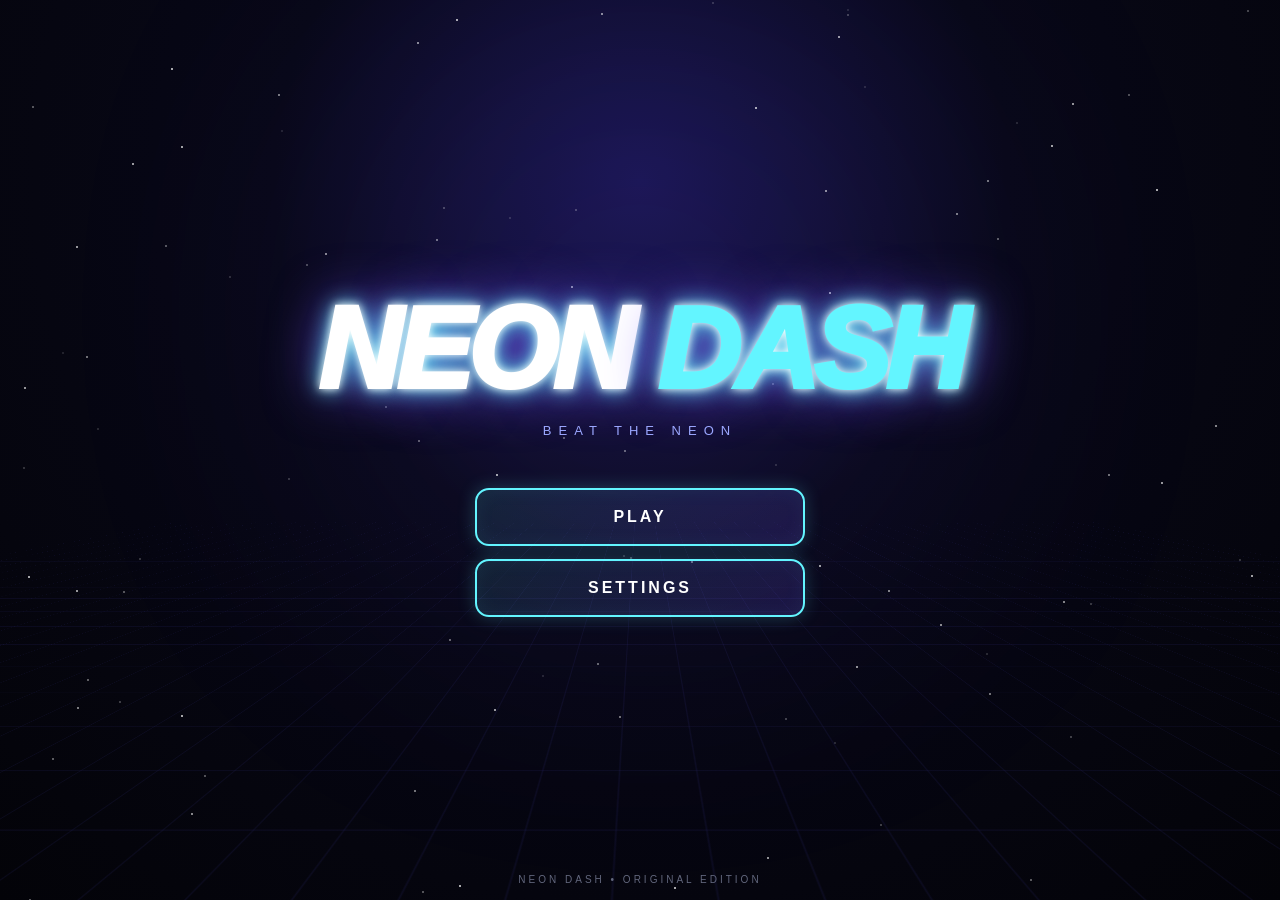
==== commit 934483ce: "Update index.html" ====
--- a/index.html
+++ b/index.html
@@ -299,6 +299,10 @@
 {id:17,name:"RAMPAGE RISE",difficulty:"INSANE",color:"#ff7a3d",speed:7.9,length:15800},
 {id:18,name:"NEON DETOUR",difficulty:"EXTREME",color:"#ff9d3d",speed:8.3,length:12500},
 {id:19,name:"MOON MOUNTAIN",difficulty:"EXTREME",color:"#b88cff",speed:7.7,length:18400},
+{id:20,name:"BOOST BLITZ",difficulty:"INSANE",color:"#ff4fd8",speed:8.2,length:13800},
+{id:21,name:"SLOW MOTION",difficulty:"HARD",color:"#4dffea",speed:7.2,length:13200},
+{id:22,name:"TEMPO BREAKER",difficulty:"EXTREME",color:"#ffd52f",speed:8.8,length:15100},
+{id:23,name:"NEON TURBO",difficulty:"MASTER",color:"#63f5ff",speed:9.5,length:16800},
 ];
 
 let currentLevel=1;
@@ -312,6 +316,7 @@
 let coyoteTime=0;
 let jumpHeld=false;
 let boostTimer=0;
+let zoneSpeedFactor=1;
 let playerMode="cube";
 let waveActive=false;
 let waveTimer=0;
@@ -358,22 +363,26 @@
 1:{name:"NEON ASCENT",tempo:128,wave:"triangle",bassWave:"sine",leadWave:"square",chords:[[261.63,329.63,392.00],[293.66,349.23,440.00],[329.63,392.00,493.88],[349.23,440.00,523.25],[261.63,329.63,392.00],[246.94,329.63,392.00],[293.66,369.99,440.00],[329.63,392.00,493.88]],bass:[130.81,146.83,164.81,174.61,130.81,123.47,146.83,164.81],lead:[523.25,659.25,587.33,698.46,783.99,698.46,587.33,659.25]},
 2:{name:"PIXEL VELOCITY",tempo:142,wave:"square",bassWave:"sawtooth",leadWave:"triangle",chords:[[329.63,415.30,493.88],[369.99,440.00,554.37],[392.00,493.88,587.33],[440.00,554.37,659.25],[329.63,415.30,493.88],[293.66,369.99,440.00],[329.63,392.00,493.88],[392.00,493.88,587.33]],bass:[164.81,184.99,196.00,220.00,164.81,146.83,164.81,196.00],lead:[659.25,739.99,880.00,783.99,739.99,659.25,587.33,739.99]},
 3:{name:"SHADOW CIRCUIT",tempo:118,wave:"sawtooth",bassWave:"square",leadWave:"triangle",chords:[[164.81,207.65,246.94],[146.83,184.99,220.00],[174.61,220.00,261.63],[130.81,164.81,196.00],[164.81,196.00,246.94],[146.83,184.99,220.00],[196.00,246.94,293.66],[164.81,207.65,246.94]],bass:[82.41,73.42,87.31,65.41,82.41,73.42,98.00,82.41],lead:[329.63,293.66,369.99,329.63,246.94,293.66,349.23,329.63]},
-4:{name:"RUSH HOUR",tempo:154,wave:"square",bassWave:"sawtooth",leadWave:"square",chords:[[392.00,493.88,587.33],[440.00,554.37,659.25],[493.88,622.25,739.99],[523.25,659.25,783.99],[392.00,493.88,587.33],[369.99,466.16,554.37],[440.00,554.37,659.25],[493.88,622.25,739.99]],bass:[196.00,220.00,246.94,261.63,196.00,184.99,220.00,246.94],lead:[783.99,987.77,880.00,1046.50,987.77,880.00,739.99,987.77]},
+4:{name:"RUSH HOUR // REWIRED",tempo:158,wave:"square",bassWave:"sawtooth",leadWave:"square",chords:[[392.00,493.88,587.33],[440.00,554.37,659.25],[493.88,622.25,739.99],[523.25,659.25,783.99],[392.00,493.88,587.33],[369.99,466.16,554.37],[440.00,554.37,659.25],[493.88,622.25,739.99]],bass:[196.00,220.00,246.94,261.63,196.00,184.99,220.00,246.94],lead:[783.99,987.77,880.00,1046.50,987.77,880.00,739.99,987.77]},
 5:{name:"STARLIGHT DRIVE",tempo:134,wave:"triangle",bassWave:"sine",leadWave:"triangle",chords:[[261.63,392.00,523.25],[293.66,440.00,587.33],[329.63,493.88,659.25],[349.23,523.25,698.46],[261.63,392.00,523.25],[246.94,369.99,493.88],[293.66,440.00,587.33],[329.63,493.88,659.25]],bass:[130.81,146.83,164.81,174.61,130.81,123.47,146.83,164.81],lead:[523.25,587.33,783.99,698.46,659.25,783.99,880.00,783.99]},
 6:{name:"THUNDER MODE",tempo:168,wave:"sawtooth",bassWave:"square",leadWave:"square",chords:[[329.63,415.30,493.88],[369.99,466.16,554.37],[392.00,493.88,587.33],[440.00,554.37,659.25],[493.88,622.25,739.99],[440.00,554.37,659.25],[392.00,493.88,587.33],[369.99,466.16,554.37]],bass:[164.81,184.99,196.00,220.00,246.94,220.00,196.00,184.99],lead:[659.25,783.99,880.00,987.77,1174.66,987.77,880.00,783.99]},
 7:{name:"NEON TEMPEST",tempo:148,wave:"triangle",bassWave:"sawtooth",leadWave:"square",chords:[[220.00,277.18,329.63],[246.94,311.13,369.99],[261.63,329.63,392.00],[293.66,369.99,440.00],[329.63,415.30,493.88],[293.66,369.99,440.00],[261.63,329.63,392.00],[246.94,311.13,369.99]],bass:[110.00,123.47,130.81,146.83,164.81,146.83,130.81,123.47],lead:[440.00,523.25,659.25,587.33,739.99,659.25,523.25,493.88]},
-8:{name:"PHANTOM PULSE",tempo:130,wave:"sawtooth",bassWave:"triangle",leadWave:"square",chords:[[293.66,369.99,440.00],[261.63,329.63,392.00],[246.94,329.63,493.88],[220.00,293.66,440.00],[246.94,329.63,493.88],[293.66,369.99,440.00],[329.63,415.30,493.88],[261.63,329.63,392.00]],bass:[146.83,130.81,123.47,110.00,123.47,146.83,164.81,130.81],lead:[587.33,659.25,523.25,493.88,440.00,523.25,783.99,659.25]},
+8:{name:"PHANTOM PULSE // AFTERDARK",tempo:136,wave:"sawtooth",bassWave:"triangle",leadWave:"square",chords:[[293.66,369.99,440.00],[261.63,329.63,392.00],[246.94,329.63,493.88],[220.00,293.66,440.00],[246.94,329.63,493.88],[293.66,369.99,440.00],[329.63,415.30,493.88],[261.63,329.63,392.00]],bass:[146.83,130.81,123.47,110.00,123.47,146.83,164.81,130.81],lead:[587.33,659.25,523.25,493.88,440.00,523.25,783.99,659.25]},
 9:{name:"HYPER OVERDRIVE",tempo:160,wave:"square",bassWave:"sawtooth",leadWave:"sawtooth",chords:[[261.63,329.63,392.00],[293.66,369.99,440.00],[311.13,392.00,466.16],[329.63,415.30,493.88],[369.99,466.16,554.37],[392.00,493.88,587.33],[369.99,466.16,554.37],[329.63,415.30,493.88]],bass:[130.81,146.83,155.56,164.81,184.99,196.00,184.99,164.81],lead:[523.25,622.25,739.99,659.25,783.99,880.00,783.99,698.46]},
 10:{name:"LAST LIGHT",tempo:174,wave:"sawtooth",bassWave:"square",leadWave:"square",chords:[[220.00,277.18,329.63],[246.94,311.13,369.99],[261.63,329.63,392.00],[293.66,369.99,440.00],[329.63,415.30,493.88],[349.23,440.00,523.25],[293.66,369.99,440.00],[246.94,311.13,369.99]],bass:[110.00,123.47,130.81,146.83,164.81,174.61,146.83,123.47],lead:[440.00,493.88,587.33,659.25,783.99,880.00,783.99,659.25]},
 11:{name:"EMOJI PARTY",tempo:140,wave:"triangle",bassWave:"sawtooth",leadWave:"square",chords:[[261.63,329.63,392.00],[293.66,369.99,440.00],[329.63,415.30,493.88],[349.23,440.00,523.25],[392.00,493.88,587.33],[349.23,440.00,523.25],[329.63,415.30,493.88],[293.66,369.99,440.00]],bass:[130.81,146.83,164.81,174.61,196.00,174.61,164.81,146.83],lead:[523.25,659.25,783.99,659.25,587.33,739.99,880.00,739.99]},
 12:{name:"BOSS BATTLE",tempo:150,wave:"sawtooth",bassWave:"square",leadWave:"square",chords:[[130.81,164.81,196.00],[146.83,174.61,220.00],[164.81,196.00,246.94],[146.83,184.99,220.00],[123.47,155.56,185.00],[110.00,146.83,174.61],[123.47,164.81,196.00],[146.83,184.99,220.00]],bass:[65.41,73.42,82.41,73.42,61.74,55.00,61.74,73.42],lead:[261.63,293.66,329.63,246.94,220.00,246.94,293.66,369.99]},
 13:{name:"WAVE FLOW",tempo:118,wave:"triangle",bassWave:"sine",leadWave:"square",chords:[[220.00,277.18,329.63],[246.94,311.13,369.99],[261.63,329.63,392.00],[293.66,369.99,440.00],[246.94,311.13,369.99],[220.00,277.18,329.63],[196.00,246.94,293.66],[246.94,311.13,369.99]],bass:[110.00,123.47,130.81,146.83,123.47,110.00,98.00,123.47],lead:[440.00,493.88,587.33,659.25,587.33,523.25,440.00,493.88]},
 14:{name:"WAVE RUN",tempo:164,wave:"square",bassWave:"sawtooth",leadWave:"triangle",chords:[[220.00,277.18,329.63],[246.94,311.13,369.99],[293.66,369.99,440.00],[329.63,415.30,493.88],[392.00,493.88,587.33],[329.63,415.30,493.88],[293.66,369.99,440.00],[246.94,311.13,369.99]],bass:[110.00,123.47,146.83,164.81,196.00,164.81,146.83,123.47],lead:[440.00,523.25,659.25,783.99,987.77,783.99,659.25,523.25]},
-15:{name:"STAIRLIGHT",tempo:132,wave:"triangle",bassWave:"sine",leadWave:"square",chords:[[220,277.18,329.63],[246.94,311.13,369.99],[261.63,329.63,392],[293.66,369.99,440],[220,277.18,329.63],[196,246.94,293.66],[246.94,311.13,369.99],[261.63,329.63,392]],bass:[110,123.47,130.81,146.83,110,98,123.47,130.81],lead:[440,523.25,659.25,587.33,493.88,523.25,659.25,739.99]},
+15:{name:"STAIRLIGHT // RECHARGED",tempo:138,wave:"triangle",bassWave:"sine",leadWave:"square",chords:[[220,277.18,329.63],[246.94,311.13,369.99],[261.63,329.63,392],[293.66,369.99,440],[220,277.18,329.63],[196,246.94,293.66],[246.94,311.13,369.99],[261.63,329.63,392]],bass:[110,123.47,130.81,146.83,110,98,123.47,130.81],lead:[440,523.25,659.25,587.33,493.88,523.25,659.25,739.99]},
 16:{name:"SKY STEPS",tempo:145,wave:"square",bassWave:"sawtooth",leadWave:"triangle",chords:[[261.63,329.63,392],[293.66,369.99,440],[329.63,415.3,493.88],[349.23,440,523.25],[392,493.88,587.33],[349.23,440,523.25],[329.63,415.3,493.88],[293.66,369.99,440]],bass:[130.81,146.83,164.81,174.61,196,174.61,164.81,146.83],lead:[523.25,659.25,783.99,698.46,880,783.99,659.25,587.33]},
 17:{name:"RAMPAGE RISE",tempo:156,wave:"sawtooth",bassWave:"square",leadWave:"square",chords:[[196,246.94,293.66],[220,277.18,329.63],[246.94,311.13,369.99],[261.63,329.63,392],[293.66,369.99,440],[261.63,329.63,392],[246.94,311.13,369.99],[220,277.18,329.63]],bass:[98,110,123.47,130.81,146.83,130.81,123.47,110],lead:[392,493.88,587.33,659.25,739.99,659.25,587.33,493.88]},
 18:{name:"PLATFORM PANIC",tempo:164,wave:"square",bassWave:"sawtooth",leadWave:"square",chords:[[220,277.18,329.63],[246.94,311.13,369.99],[277.18,349.23,415.3],[293.66,369.99,440],[329.63,415.3,493.88],[293.66,369.99,440],[277.18,349.23,415.3],[246.94,311.13,369.99]],bass:[110,123.47,138.59,146.83,164.81,146.83,138.59,123.47],lead:[440,554.37,659.25,739.99,880,739.99,659.25,554.37]},
 19:{name:"MOONRISE CLIMB",tempo:126,wave:"triangle",bassWave:"sine",leadWave:"square",chords:[[220,261.63,329.63],[246.94,293.66,369.99],[261.63,329.63,392],[293.66,349.23,440],[329.63,392,493.88],[293.66,349.23,440],[261.63,329.63,392],[246.94,293.66,369.99]],bass:[110,123.47,130.81,146.83,164.81,146.83,130.81,123.47],lead:[440,523.25,659.25,587.33,739.99,659.25,587.33,523.25]},
+20:{name:"BOOST BLITZ",tempo:176,wave:"square",bassWave:"sawtooth",leadWave:"square",chords:[[261.63,329.63,392],[329.63,415.30,493.88],[392,493.88,587.33],[329.63,415.30,493.88],[293.66,369.99,440],[349.23,440,523.25],[440,554.37,659.25],[392,493.88,587.33]],bass:[130.81,164.81,196,164.81,146.83,174.61,220,196],lead:[783.99,987.77,1174.66,987.77,880,1046.50,1318.51,1174.66]},
+21:{name:"SLOW MOTION",tempo:104,wave:"triangle",bassWave:"sine",leadWave:"square",chords:[[196,246.94,293.66],[220,277.18,329.63],[246.94,311.13,369.99],[220,277.18,329.63],[174.61,220,261.63],[196,246.94,293.66],[220,277.18,329.63],[261.63,329.63,392]],bass:[98,110,123.47,110,87.31,98,110,130.81],lead:[392,493.88,587.33,659.25,587.33,493.88,440,523.25]},
+22:{name:"TEMPO BREAKER",tempo:150,wave:"sawtooth",bassWave:"square",leadWave:"triangle",chords:[[220,277.18,329.63],[246.94,311.13,369.99],[293.66,369.99,440],[329.63,415.30,493.88],[261.63,329.63,392],[293.66,369.99,440],[349.23,440,523.25],[392,493.88,587.33]],bass:[110,123.47,146.83,164.81,130.81,146.83,174.61,196],lead:[659.25,783.99,880,1046.50,987.77,880,1174.66,1318.51]},
+23:{name:"NEON TURBO",tempo:184,wave:"square",bassWave:"sawtooth",leadWave:"sawtooth",chords:[[329.63,415.30,493.88],[392,493.88,587.33],[440,554.37,659.25],[493.88,622.25,739.99],[392,493.88,587.33],[440,554.37,659.25],[523.25,659.25,783.99],[493.88,622.25,739.99]],bass:[164.81,196,220,246.94,196,220,261.63,246.94],lead:[987.77,1174.66,1318.51,1567.98,1318.51,1174.66,1479.98,1318.51]},
 };
 
 function ensureAudio(){
@@ -582,8 +591,7 @@
     case 16:
     case 17:
     case 18:
-    case 19:
-    case 20: { // Staircase-era levels: energetic original synth groove
+    case 19: { // Staircase-era levels: energetic original synth groove
       const stairLead=track.lead[(step*2+id)%track.lead.length];
       const chordNote=chord[(Math.floor(step/2)+id)%chord.length];
       playMusicTone(stairLead,beat*.24,track.leadWave,musicVolume*.065,now);
@@ -594,22 +602,45 @@
       if(sixteen%2===1)playMusicHat(now,intensity*.62,false);
       break;
     }
-const musicTracks={
-1:{name:"NEON ASCENT",tempo:128,wave:"triangle",bassWave:"sine",leadWave:"square",chords:[[261.63,329.63,392.00],[293.66,349.23,440.00],[329.63,392.00,493.88],[349.23,440.00,523.25],[261.63,329.63,392.00],[246.94,329.63,392.00],[293.66,369.99,440.00],[329.63,392.00,493.88]],bass:[130.81,146.83,164.81,174.61,130.81,123.47,146.83,164.81],lead:[523.25,659.25,587.33,698.46,783.99,698.46,587.33,659.25]},
-2:{name:"PIXEL VELOCITY",tempo:142,wave:"square",bassWave:"sawtooth",leadWave:"triangle",chords:[[329.63,415.30,493.88],[369.99,440.00,554.37],[392.00,493.88,587.33],[440.00,554.37,659.25],[329.63,415.30,493.88],[293.66,369.99,440.00],[329.63,392.00,493.88],[392.00,493.88,587.33]],bass:[164.81,184.99,196.00,220.00,164.81,146.83,164.81,196.00],lead:[659.25,739.99,880.00,783.99,739.99,659.25,587.33,739.99]},
-3:{name:"SHADOW CIRCUIT",tempo:118,wave:"sawtooth",bassWave:"square",leadWave:"triangle",chords:[[164.81,207.65,246.94],[146.83,184.99,220.00],[174.61,220.00,261.63],[130.81,164.81,196.00],[164.81,196.00,246.94],[146.83,184.99,220.00],[196.00,246.94,293.66],[164.81,207.65,246.94]],bass:[82.41,73.42,87.31,65.41,82.41,73.42,98.00,82.41],lead:[329.63,293.66,369.99,329.63,246.94,293.66,349.23,329.63]},
-4:{name:"RUSH HOUR",tempo:154,wave:"square",bassWave:"sawtooth",leadWave:"square",chords:[[392.00,493.88,587.33],[440.00,554.37,659.25],[493.88,622.25,739.99],[523.25,659.25,783.99],[392.00,493.88,587.33],[369.99,466.16,554.37],[440.00,554.37,659.25],[493.88,622.25,739.99]],bass:[196.00,220.00,246.94,261.63,196.00,184.99,220.00,246.94],lead:[783.99,987.77,880.00,1046.50,987.77,880.00,739.99,987.77]},
-5:{name:"STARLIGHT DRIVE",tempo:134,wave:"triangle",bassWave:"sine",leadWave:"triangle",chords:[[261.63,392.00,523.25],[293.66,440.00,587.33],[329.63,493.88,659.25],[349.23,523.25,698.46],[261.63,392.00,523.25],[246.94,369.99,493.88],[293.66,440.00,587.33],[329.63,493.88,659.25]],bass:[130.81,146.83,164.81,174.61,130.81,123.47,146.83,164.81],lead:[523.25,587.33,783.99,698.46,659.25,783.99,880.00,783.99]},
-6:{name:"THUNDER MODE",tempo:168,wave:"sawtooth",bassWave:"square",leadWave:"square",chords:[[329.63,415.30,493.88],[369.99,466.16,554.37],[392.00,493.88,587.33],[440.00,554.37,659.25],[493.88,622.25,739.99],[440.00,554.37,659.25],[392.00,493.88,587.33],[369.99,466.16,554.37]],bass:[164.81,184.99,196.00,220.00,246.94,220.00,196.00,184.99],lead:[659.25,783.99,880.00,987.77,1174.66,987.77,880.00,783.99]},
-7:{name:"NEON TEMPEST",tempo:148,wave:"triangle",bassWave:"sawtooth",leadWave:"square",chords:[[220.00,277.18,329.63],[246.94,311.13,369.99],[261.63,329.63,392.00],[293.66,369.99,440.00],[329.63,415.30,493.88],[293.66,369.99,440.00],[261.63,329.63,392.00],[246.94,311.13,369.99]],bass:[110.00,123.47,130.81,146.83,164.81,146.83,130.81,123.47],lead:[440.00,523.25,659.25,587.33,739.99,659.25,523.25,493.88]},
-8:{name:"PHANTOM PULSE",tempo:130,wave:"sawtooth",bassWave:"triangle",leadWave:"square",chords:[[293.66,369.99,440.00],[261.63,329.63,392.00],[246.94,329.63,493.88],[220.00,293.66,440.00],[246.94,329.63,493.88],[293.66,369.99,440.00],[329.63,415.30,493.88],[261.63,329.63,392.00]],bass:[146.83,130.81,123.47,110.00,123.47,146.83,164.81,130.81],lead:[587.33,659.25,523.25,493.88,440.00,523.25,783.99,659.25]},
-9:{name:"HYPER OVERDRIVE",tempo:160,wave:"square",bassWave:"sawtooth",leadWave:"sawtooth",chords:[[261.63,329.63,392.00],[293.66,369.99,440.00],[311.13,392.00,466.16],[329.63,415.30,493.88],[369.99,466.16,554.37],[392.00,493.88,587.33],[369.99,466.16,554.37],[329.63,415.30,493.88]],bass:[130.81,146.83,155.56,164.81,184.99,196.00,184.99,164.81],lead:[523.25,622.25,739.99,659.25,783.99,880.00,783.99,698.46]},
-10:{name:"LAST LIGHT",tempo:174,wave:"sawtooth",bassWave:"square",leadWave:"square",chords:[[220.00,277.18,329.63],[246.94,311.13,369.99],[261.63,329.63,392.00],[293.66,369.99,440.00],[329.63,415.30,493.88],[349.23,440.00,523.25],[293.66,369.99,440.00],[246.94,311.13,369.99]],bass:[110.00,123.47,130.81,146.83,164.81,174.61,146.83,123.47],lead:[440.00,493.88,587.33,659.25,783.99,880.00,783.99,659.25]},
-11:{name:"EMOJI PARTY",tempo:140,wave:"triangle",bassWave:"sawtooth",leadWave:"square",chords:[[261.63,329.63,392.00],[293.66,369.99,440.00],[329.63,415.30,493.88],[349.23,440.00,523.25],[392.00,493.88,587.33],[349.23,440.00,523.25],[329.63,415.30,493.88],[293.66,369.99,440.00]],bass:[130.81,146.83,164.81,174.61,196.00,174.61,164.81,146.83],lead:[523.25,659.25,783.99,659.25,587.33,739.99,880.00,739.99]},
-12:{name:"BOSS BATTLE",tempo:150,wave:"sawtooth",bassWave:"square",leadWave:"square",chords:[[130.81,164.81,196.00],[146.83,174.61,220.00],[164.81,196.00,246.94],[146.83,184.99,220.00],[123.47,155.56,185.00],[110.00,146.83,174.61],[123.47,164.81,196.00],[146.83,184.99,220.00]],bass:[65.41,73.42,82.41,73.42,61.74,55.00,61.74,73.42],lead:[261.63,293.66,329.63,246.94,220.00,246.94,293.66,369.99]},
-13:{name:"WAVE FLOW",tempo:118,wave:"triangle",bassWave:"sine",leadWave:"square",chords:[[220.00,277.18,329.63],[246.94,311.13,369.99],[261.63,329.63,392.00],[293.66,369.99,440.00],[246.94,311.13,369.99],[220.00,277.18,329.63],[196.00,246.94,293.66],[246.94,311.13,369.99]],bass:[110.00,123.47,130.81,146.83,123.47,110.00,98.00,123.47],lead:[440.00,493.88,587.33,659.25,587.33,523.25,440.00,493.88]},
-14:{name:"WAVE RUN",tempo:164,wave:"square",bassWave:"sawtooth",leadWave:"triangle",chords:[[220.00,277.18,329.63],[246.94,311.13,369.99],[293.66,369.99,440.00],[329.63,415.30,493.88],[392.00,493.88,587.33],[329.63,415.30,493.88],[293.66,369.99,440.00],[246.94,311.13,369.99]],bass:[110.00,123.47,146.83,164.81,196.00,164.81,146.83,123.47],lead:[440.00,523.25,659.25,783.99,987.77,783.99,659.25,523.25]}
-};  }
+    case 20: { // BOOST BLITZ — turbo arps and aggressive drums
+      const n=track.lead[(step*3)%track.lead.length];
+      playMusicTone(n,beat*.18,track.leadWave,musicVolume*.078,now);
+      if(sixteen%2===0)playMusicBass(now,bass,intensity*.42);
+      if(sixteen%4===0)playMusicKick(now,intensity*1.15);
+      if(sixteen===3||sixteen===7||sixteen===11||sixteen===15)playMusicSnare(now,intensity*.82);
+      playMusicHat(now,intensity*.72,sixteen===15);
+      break;
+    }
+    case 21: { // SLOW MOTION — spacious, dreamy half-time groove
+      const n=track.lead[(step+3)%track.lead.length];
+      if(sixteen===0||sixteen===8)playMusicTone(chord[0]/2,beat*1.5,track.wave,musicVolume*.06,now);
+      playMusicTone(n,beat*.58,track.leadWave,musicVolume*.052,now);
+      if(sixteen===0||sixteen===8)playMusicBass(now,bass,intensity*.28);
+      if(sixteen===0)playMusicKick(now,intensity*.7);
+      if(sixteen===8)playMusicSnare(now,intensity*.4);
+      if(sixteen===6||sixteen===14)playMusicHat(now,intensity*.25,true);
+      break;
+    }
+    case 22: { // TEMPO BREAKER — switch between punchy sections
+      const n=track.lead[(step*2+2)%track.lead.length];
+      playMusicTone(n,beat*.20,track.leadWave,musicVolume*.07,now);
+      if(sixteen%2===0)playMusicBass(now,bass,intensity*.34);
+      if(sixteen%4===0)playMusicKick(now,intensity*1.0);
+      if(sixteen===2||sixteen===6||sixteen===10||sixteen===14)playMusicSnare(now,intensity*.72);
+      if(sixteen%2===1)playMusicHat(now,intensity*.65,false);
+      break;
+    }
+    case 23: { // NEON TURBO — final-level rave sprint
+      const n=track.lead[(step*3+1)%track.lead.length];
+      playMusicTone(n,beat*.14,track.leadWave,musicVolume*.085,now);
+      if(sixteen%2===0)playMusicBass(now,bass,intensity*.48);
+      if(sixteen%4===0)playMusicTone(chord[sixteen%3],beat*.16,track.wave,musicVolume*.055,now);
+      if(sixteen%4===0)playMusicKick(now,intensity*1.25);
+      if(sixteen===2||sixteen===6||sixteen===10||sixteen===14)playMusicSnare(now,intensity*.92);
+      playMusicHat(now,intensity*.8,sixteen===7||sixteen===15);
+      break;
+    }
+  }
 
   musicStep++;
   musicTimer=setTimeout(()=>scheduleMusicStep(runId),Math.max(25,(styleStep*1000)-5));
@@ -763,7 +794,7 @@
 <div class="level-number">${level.id}</div>
 <h2>${level.name}</h2>
 <div class="difficulty" style="color:${level.color}">${level.difficulty}</div>
-<div class="level-description">${unlocked?(level.id>=15?"Climb neon staircases, chain platform jumps, dodge slopes, and master yellow 2X orbs.":"Jump, use slopes, glide over platforms, and master yellow 2X orbs."):"🔒 Complete the previous level to unlock."}</div>
+<div class="level-description">${unlocked?(level.id>=23?"Race through TURBO and SLOW zones with a unique original synth track, chain boosts, and survive the fastest Neon Dash sections.":level.id>=20?"Hit boost slopes, control your speed through SLOW zones, and explode through TURBO sections with punchy original music.":level.id>=15?"Climb neon staircases, chain platform jumps, dodge slopes, and master yellow 2X orbs.":"Jump, use slopes, glide over platforms, and master yellow 2X orbs."):"🔒 Complete the previous level to unlock."}</div>
 <div class="level-music">♫ ${track.name}</div>
 <div style="margin-top:8px;letter-spacing:3px;color:#ffd52f;font-size:14px">${"★".repeat(earned)}${"☆".repeat(3-earned)} <span style="color:#737b9b;letter-spacing:1px">${earned===3?"MASTERED":""}</span></div>
 <div class="level-progress"><div style="width:${best}%;background:${level.color};box-shadow:0 0 10px ${level.color}"></div></div>
@@ -831,7 +862,15 @@
 16:[["spike",540],["slope",820,"up"],["staircase",1120,6,"up"],["glide",1880,400,115],["spike2",2400],["slope",2780,"down"],["staircase",3080,7,"down"],["orb",4080],["spike3",4420],["slope",4860,"up"],["staircase",5160,6,"up"],["glide",6100,440,135],["spike2",6700],["slope",7120,"down"],["staircase",7420,8,"down"],["orb",8500],["spike3",8880],["slope",9320,"up"],["staircase",9620,7,"up"],["glide",10700,460,145],["spike2",11320],["slope",11720,"down"],["staircase",12020,8,"down"],["spike3",13200]],
 17:[["slope",520,"up"],["staircase",820,7,"up"],["spike2",1540],["glide",1910,430,130],["slope",2420,"down"],["boostSlope",3520,"down"],["staircase",3720,8,"down"],["orb",4140],["spike3",4520],["slope",4820,"up"],["staircase",5120,7,"up"],["glide",5840,470,150],["spike2",6480],["slope",6920,"down"],["boostSlope",8120,"down"],["staircase",8320,9,"down"],["orb",8840],["spike3",9260],["slope",9560,"up"],["staircase",9860,8,"up"],["glide",10720,490,160],["spike2",11380],["slope",11820,"down"],["staircase",12120,9,"down"],["spike3",13320],["slope",13720,"up"],["staircase",14020,7,"up"],["spike2",14900]],
 18:[["spike2",520],["slope",820,"up"],["staircase",1120,6,"up"],["glide",1880,400,110],["spike3",2380],["slope",2820,"down"],["boostSlope",3820,"down"],["staircase",4020,7,"down"],["orb",4180],["spike2",4540],["slope",4920,"up"],["staircase",5220,6,"up"],["glide",6200,430,125],["spike3",6760],["slope",7200,"down"],["boostSlope",8200,"down"],["staircase",8400,7,"down"],["orb",9000],["spike2",9460],["glide",10120,430,120],["slope",10700,"up"],["staircase",11000,5,"up"],["spike3",11800],["slope",12200,"down"],["staircase",12500,5,"down"],["spike2",13300]],
-19:[["mountainStair",560,5,0],["mountainSlope",1060,"down",0,40],["mountainStair",1210,5,120],["mountainSlope",1710,"down",120,40],["mountainStair",1860,5,240],["mountainSlope",2360,"down",240,40],["mountainStair",2510,5,360],["mountainSlope",3010,"down",360,40],["mountainStair",3160,5,480],["mountainSlope",3660,"down",480,40],["mountainStair",3810,5,600],["mountainSlope",4310,"down",600,40],["mountainStair",4460,5,720],["mountainSlope",4960,"down",720,40],["mountainStair",5110,5,840],["mountainSlope",5610,"down",840,40],["mountainStair",5760,5,960],["mountainSlope",6260,"down",960,40],["mountainStair",6410,5,1080],["mountainSlope",6910,"down",1080,40],["mountainStair",7060,5,1200],["mountainSlope",7560,"down",1200,40],["mountainStair",7710,5,1320],["mountainSlope",8210,"down",1320,40],["mountainStair",8360,5,1440],["mountainSlope",8860,"down",1440,40],["mountainStair",9010,5,1560],["mountainSlope",9510,"down",1560,40],["mountainStair",9660,5,1680],["mountainSlope",10160,"down",1680,40],["mountainStair",10310,5,1800],["mountainSlope",10810,"down",1800,40],["mountainStair",10960,5,1920],["mountainSlope",11460,"down",1920,40],["mountainStair",11610,5,2040],["mountainSlope",12110,"down",2040,40]]
+19:[["mountainStair",560,5,0],["mountainSlope",1060,"down",0,40],["mountainStair",1210,5,120],["mountainSlope",1710,"down",120,40],["mountainStair",1860,5,240],["mountainSlope",2360,"down",240,40],["mountainStair",2510,5,360],["mountainSlope",3010,"down",360,40],["mountainStair",3160,5,480],["mountainSlope",3660,"down",480,40],["mountainStair",3810,5,600],["mountainSlope",4310,"down",600,40],["mountainStair",4460,5,720],["mountainSlope",4960,"down",720,40],["mountainStair",5110,5,840],["mountainSlope",5610,"down",840,40],["mountainStair",5760,5,960],["mountainSlope",6260,"down",960,40],["mountainStair",6410,5,1080],["mountainSlope",6910,"down",1080,40],["mountainStair",7060,5,1200],["mountainSlope",7560,"down",1200,40],["mountainStair",7710,5,1320],["mountainSlope",8210,"down",1320,40],["mountainStair",8360,5,1440],["mountainSlope",8860,"down",1440,40],["mountainStair",9010,5,1560],["mountainSlope",9510,"down",1560,40],["mountainStair",9660,5,1680],["mountainSlope",10160,"down",1680,40],["mountainStair",10310,5,1800],["mountainSlope",10810,"down",1800,40],["mountainStair",10960,5,1920],["mountainSlope",11460,"down",1920,40],["mountainStair",11610,5,2040],["mountainSlope",12110,"down",2040,40]],
+20:[
+["spike2",520],["pad",790],["boostSlope",1080,"down"],["spike3",1290],["orb",1530],["speedZone",1800,700,1.35],["staircase",2620,6,"up"],["boostSlope",3360,"down"],["spike2",3570],["slowZone",3890,650,0.58],["glide",4680,420,105],["spike3",5200],["orb",5480],["boostSlope",5850,"down"],["speedZone",6100,850,1.4],["staircase",7160,7,"down"],["spike3",7860],["slope",8200,"up"],["orb",8460],["boostSlope",8820,"down"],["slowZone",9140,700,0.62],["glide",10020,460,125],["spike2",10600],["speedZone",10900,800,1.45],["spike3",11900],["exitPortal",12800]],
+21:[
+["spike",500],["slowZone",760,850,0.55],["spike2",1710],["slope",2010,"up"],["orb",2260],["glide",2550,430,92],["slowZone",3150,1000,0.48],["staircase",4380,5,"up"],["spike3",5000],["boostSlope",5320,"down"],["speedZone",5580,500,1.3],["spike2",6250],["slowZone",6550,800,0.5],["slope",7480,"down"],["orb",7730],["glide",8040,450,105],["speedZone",8660,650,1.35],["staircase",9520,6,"down"],["spike3",10220],["slowZone",10500,950,0.52],["boostSlope",11700,"down"],["spike2",11920],["exitPortal",12500]],
+22:[
+["speedZone",480,900,1.4],["spike2",620],["pad",920],["boostSlope",1190,"down"],["spike3",1410],["slowZone",1660,520,0.58],["orb",1870],["staircase",2180,6,"up"],["speedZone",2860,1100,1.45],["slope",3020,"down"],["boostSlope",3400,"down"],["spike2",3620],["slowZone",3880,700,0.5],["glide",4720,440,110],["spike3",5290],["speedZone",5600,1000,1.5],["orb",5790],["staircase",6120,7,"down"],["boostSlope",6900,"down"],["spike3",7130],["slowZone",7440,600,0.55],["slope",8260,"up"],["orb",8520],["speedZone",8810,1050,1.45],["staircase",10020,7,"up"],["spike3",10800],["boostSlope",11100,"down"],["slowZone",11400,850,0.5],["glide",12400,480,125],["speedZone",13050,900,1.5],["spike3",14150],["exitPortal",14700]],
+23:[
+["speedZone",480,1000,1.5],["spike3",620],["boostSlope",920,"down"],["orb",1170],["speedZone",1390,900,1.55],["staircase",2440,7,"up"],["slowZone",3260,550,0.48],["spike3",3890],["boostSlope",4200,"down"],["speedZone",4480,1200,1.5],["glide",4860,470,115],["orb",5460],["slowZone",5900,700,0.5],["staircase",6800,8,"down"],["boostSlope",7700,"down"],["speedZone",7980,1250,1.55],["spike3",8200],["slope",8700,"up"],["orb",8970],["slowZone",9300,650,0.48],["glide",10100,500,130],["boostSlope",10800,"down"],["speedZone",11100,1300,1.6],["staircase",12450,8,"up"],["spike3",13300],["slowZone",13600,700,0.5],["boostSlope",14500,"down"],["speedZone",14800,1000,1.6],["spike3",15800],["exitPortal",16200]],
 };
 
 const selected=patterns[level.id]||patterns[1];
@@ -913,6 +952,10 @@
     flip:topBlock
   });
 }
+}else if(type==="slowZone"||type==="speedZone"){
+  const zw=item[2]||700;
+  const factor=item[3]||(type==="slowZone"?.55:1.4);
+  obstacles.push({type:type,x:x,y:groundY-150,w:zw,h:150,factor:factor});
 }else if(type==="mountainStair"){
   const count=item[2]||6;
   const offset=item[3]||0;
@@ -1118,7 +1161,14 @@
   player.grounded=true;
   updateBoss();
 }else{
-  player.x+=levelData.speed+(boostTimer>0?2.8:0);
+  zoneSpeedFactor=1;
+  for(const z of obstacles){
+    if((z.type==="slowZone"||z.type==="speedZone")&&player.x+player.size>z.x&&player.x<z.x+z.w){
+      zoneSpeedFactor=z.factor;
+      break;
+    }
+  }
+  player.x+=levelData.speed*zoneSpeedFactor+(boostTimer>0?2.8:0);
   if(boostTimer>0)boostTimer--;
 
   if(waveActive){
@@ -1688,6 +1738,19 @@
 ctx.fillStyle=og;ctx.beginPath();ctx.arc(0,0,13,0,Math.PI*2);ctx.fill();
 ctx.shadowBlur=0;ctx.strokeStyle="#fff8b0";ctx.lineWidth=2;ctx.beginPath();ctx.arc(0,0,18,0,Math.PI*2);ctx.stroke();
 ctx.fillStyle="#fff";ctx.font="900 7px Arial";ctx.textAlign="center";ctx.fillText("2X",0,2);
+ctx.restore();
+}
+
+if(obstacle.type==="slowZone"||obstacle.type==="speedZone"){
+ctx.save();
+const zoneColor=obstacle.type==="slowZone"?"#4dffea":"#ff3dce";
+const label=obstacle.type==="slowZone"?"SLOW":"TURBO";
+const alpha=.16+Math.sin(performance.now()*.008+obstacle.x)*.04;
+ctx.fillStyle=zoneColor;ctx.globalAlpha=alpha;ctx.fillRect(x,obstacle.y,obstacle.w,obstacle.h);ctx.globalAlpha=1;
+ctx.strokeStyle=zoneColor;ctx.shadowColor=zoneColor;ctx.shadowBlur=22;ctx.lineWidth=3;ctx.strokeRect(x,obstacle.y+4,obstacle.w,obstacle.h-4);ctx.shadowBlur=0;
+ctx.fillStyle="#fff";ctx.font="900 12px Arial";ctx.textAlign="center";ctx.fillText(label,x+obstacle.w/2,obstacle.y+25);
+ctx.font="700 9px Arial";ctx.fillText(Math.round(obstacle.factor*100)+"% SPEED",x+obstacle.w/2,obstacle.y+41);
+for(let zx=x+25;zx<x+obstacle.w;zx+=55){ctx.globalAlpha=.45;ctx.fillStyle=zoneColor;ctx.fillRect(zx,obstacle.y+55,22,3);ctx.fillRect(zx+10,obstacle.y+62,12,3);}ctx.globalAlpha=1;
 ctx.restore();
 }
 
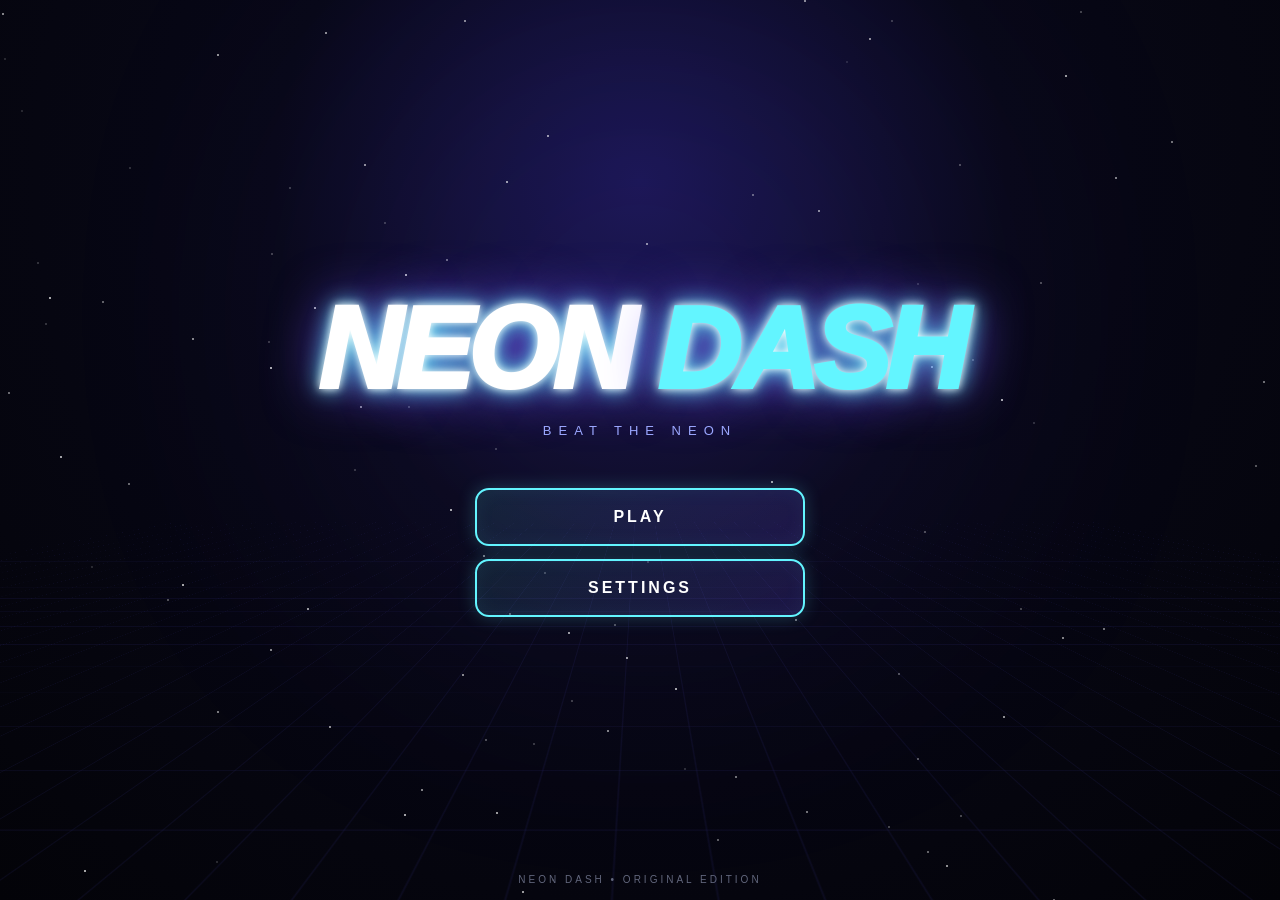
==== commit be0c04ea: "Update index.html" ====
--- a/index.html
+++ b/index.html
@@ -319,7 +319,11 @@
 let zoneSpeedFactor=1;
 let playerMode="cube";
 let waveActive=false;
+let gravityFlipped=false;
 let waveTimer=0;
+let tubeActive=false;
+let tubeDirection=1;
+let tubePulse=0;
 let particles=[];
 let obstacles=[];
 let playerTrail=[];
@@ -873,6 +877,47 @@
 ["speedZone",480,1000,1.5],["spike3",620],["boostSlope",920,"down"],["orb",1170],["speedZone",1390,900,1.55],["staircase",2440,7,"up"],["slowZone",3260,550,0.48],["spike3",3890],["boostSlope",4200,"down"],["speedZone",4480,1200,1.5],["glide",4860,470,115],["orb",5460],["slowZone",5900,700,0.5],["staircase",6800,8,"down"],["boostSlope",7700,"down"],["speedZone",7980,1250,1.55],["spike3",8200],["slope",8700,"up"],["orb",8970],["slowZone",9300,650,0.48],["glide",10100,500,130],["boostSlope",10800,"down"],["speedZone",11100,1300,1.6],["staircase",12450,8,"up"],["spike3",13300],["slowZone",13600,700,0.5],["boostSlope",14500,"down"],["speedZone",14800,1000,1.6],["spike3",15800],["exitPortal",16200]],
 };
 
+/* ============================================================
+   ADVANCED GD-STYLE MODE SECTIONS — Levels 10 through 23
+   Older level layouts remain intact. These mode sections are added
+   near the end of each level so the player gets cube -> gravity ->
+   wave -> cube gameplay without removing the original obstacles.
+============================================================ */
+for(let modeLevel=10;modeLevel<=23;modeLevel++){
+  if(patterns[modeLevel]){
+    const ld=levelsData.find(l=>l.id===modeLevel);
+    const oldLength=ld?.length||16000;
+    const modeStart=oldLength+70;
+    patterns[modeLevel].push(["gravityPortal",modeStart]);
+    patterns[modeLevel].push(["gravityCourse",modeStart+95,900]);
+    patterns[modeLevel].push(["gravityPortal",modeStart+1040]);
+    patterns[modeLevel].push(["wavePortal",modeStart+1160]);
+    patterns[modeLevel].push(["waveCourse",modeStart+1260,1250]);
+    patterns[modeLevel].push(["exitPortal",modeStart+2580]);
+    if(ld)ld.length=modeStart+2850;
+  }
+}
+
+/* ============================================================
+   TUBE RUN SECTIONS — Levels 10 through 23
+   Existing level layouts stay intact. A tube is appended after the
+   original finish portal so the older content is still played first.
+   In the tube, the first click sends the player UP, the next click
+   sends DOWN, then UP/DOWN repeatedly. Slanted tube walls create
+   the changing corridor.
+============================================================ */
+for(let tubeLevel=10;tubeLevel<=23;tubeLevel++){
+  if(patterns[tubeLevel]){
+    const oldLength=levelsData.find(l=>l.id===tubeLevel)?.length||16000;
+    const tubeStart=oldLength+180;
+    patterns[tubeLevel].push(["tubePortal",tubeStart]);
+    patterns[tubeLevel].push(["tubeCourse",tubeStart+100,1500]);
+    patterns[tubeLevel].push(["tubeExit",tubeStart+1600]);
+    const ld=levelsData.find(l=>l.id===tubeLevel);
+    if(ld)ld.length=tubeStart+1850;
+  }
+}
+
 const selected=patterns[level.id]||patterns[1];
 
 for(let itemIndex=0;itemIndex<selected.length;itemIndex++){
@@ -925,6 +970,25 @@
 obstacles.push({type:"boostSlope",x:x,y:by,w:150,h:bh,direction:item[2]||"down",boosted:false,pulse:Math.random()*Math.PI*2});
 }else if(type==="slope"){
 obstacles.push({type:"slope",x:x,y:groundY-30,w:78,h:30,direction:item[2]||"up",waveSafe:currentLevel===13||currentLevel===14});
+}else if(type==="tubePortal"){
+  obstacles.push({type:"tubePortal",x:x,y:groundY-190,w:64,h:190,used:false});
+}else if(type==="tubeCourse"){
+  const tw=item[2]||1500;
+  const step=180;
+  const count=Math.ceil(tw/step);
+  for(let t=0;t<count;t++){
+    const sx=x+t*step;
+    const segW=Math.min(step+8,tw-t*step);
+    /* Alternating slanted walls. The corridor moves up/down so the
+       player must tap in rhythm instead of simply holding one direction. */
+    const centerA=groundY-185 + ((t%4===0)?35:(t%4===1)?-55:(t%4===2)?-20:55);
+    const centerB=groundY-185 + (((t+1)%4===0)?35:((t+1)%4===1)?-55:((t+1)%4===2)?-20:55);
+    const half=78;
+    const ta=centerA-half,tb=centerB-half,ba=centerA+half,bb=centerB+half;
+    obstacles.push({type:"tubeWall",x:sx,y:Math.min(ta,tb),w:segW,h:Math.max(ba,bb)-Math.min(ta,tb),topA:ta,topB:tb,bottomA:ba,bottomB:bb});
+  }
+}else if(type==="tubeExit"){
+  obstacles.push({type:"tubeExit",x:x,y:groundY-190,w:64,h:190,used:false});
 }else if(type==="portal"){
 obstacles.push({type:"portal",target:"spike",x:x,y:groundY-190,w:64,h:190,used:false});
 }else if(type==="wavePortal"){
@@ -952,6 +1016,18 @@
     flip:topBlock
   });
 }
+}else if(type==="gravityPortal"){
+  obstacles.push({type:"gravityPortal",target:"toggle",x:x,y:groundY-210,w:64,h:210,used:false});
+}else if(type==="gravityCourse"){
+  const gw=item[2]||900;
+  const step=180;
+  const count=Math.floor(gw/step);
+  for(let g=0;g<count;g++){
+    const gx=x+g*step;
+    const ceiling=(g%2===0);
+    obstacles.push({type:"gravitySpike",x:gx,y:ceiling?78:groundY-34,w:38,h:38,flip:ceiling});
+    if(g%2===1) obstacles.push({type:"spike",x:gx+78,y:groundY-34,w:34,h:34});
+  }
 }else if(type==="slowZone"||type==="speedZone"){
   const zw=item[2]||700;
   const factor=item[3]||(type==="slowZone"?.55:1.4);
@@ -1030,7 +1106,11 @@
 player.rotation=0;
 playerMode="cube";
 waveActive=false;
+gravityFlipped=false;
 waveTimer=0;
+tubeActive=false;
+tubeDirection=1;
+tubePulse=0;
 boostTimer=0;
 if(currentLevel===13||currentLevel===14){
   playerMode="spike";
@@ -1171,7 +1251,14 @@
   player.x+=levelData.speed*zoneSpeedFactor+(boostTimer>0?2.8:0);
   if(boostTimer>0)boostTimer--;
 
-  if(waveActive){
+  if(tubeActive){
+    const tubeSpeed=7.2;
+    player.y += tubeDirection*tubeSpeed;
+    player.vy=tubeDirection*tubeSpeed;
+    player.grounded=false;
+    player.rotation += tubeDirection<0 ? -0.075 : 0.075;
+    tubePulse++;
+  }else if(waveActive){
     /* Zig-zag mode: holding jumps upward, releasing dives downward. */
     const waveSpeed=(currentLevel===13?5.9:7.2);
     player.y += jumpHeld ? -waveSpeed : waveSpeed;
@@ -1181,24 +1268,35 @@
     player.rotation += jumpHeld ? -0.085 : 0.085;
   }else{
     if(jumpBuffer>0&&(player.grounded||coyoteTime>0)){
-player.vy=-15.5;
+player.vy=gravityFlipped?15.5:-15.5;
 player.grounded=false;
 jumpBuffer=0;
 coyoteTime=0;
 createJumpParticles();
 }
 
-player.vy+=.82;
+player.vy+=(gravityFlipped?-0.82:0.82);
 player.y+=player.vy;
 
-if(player.y+player.size>=groundY){
-player.y=groundY-player.size;
-player.vy=0;
-if(!player.grounded)createLandingParticles();
-player.grounded=true;
-coyoteTime=5;
+if(!gravityFlipped){
+  if(player.y+player.size>=groundY){
+    player.y=groundY-player.size;
+    player.vy=0;
+    if(!player.grounded)createLandingParticles();
+    player.grounded=true;
+    coyoteTime=5;
+  }else{
+    player.grounded=false;
+  }
 }else{
-player.grounded=false;
+  if(player.y<=78){
+    player.y=78;
+    player.vy=0;
+    player.grounded=true;
+    coyoteTime=5;
+  }else{
+    player.grounded=false;
+  }
 }
 
 /*
@@ -1231,7 +1329,7 @@
   createBossEntryParticles();
 }
 
-const targetCamera=player.x-canvas.width*.25;
+const targetCamera=player.x-canvas.width*.34;
 cameraX+=(targetCamera-cameraX)*.1;
 if(cameraX<0)cameraX=0;
 
@@ -1240,7 +1338,7 @@
 if(currentLevel!==12&&player.x>=levelData.length){
 completeLevel();
 }
-if(currentLevel===12&&bossDefeated){
+if(currentLevel===12&&bossDefeated&&player.x>=levelData.length){
 completeLevel();
 }
 
@@ -1294,6 +1392,59 @@
 
 if(obstacle.type==="orb"){
   /* Orbs are triggered by the input handler, not by body collision. */
+}
+
+if(obstacle.type==="tubePortal"){
+  if(!obstacle.used){
+    obstacle.used=true;
+    tubeActive=true;
+    tubeDirection=1; /* first click changes this to UP */
+    player.y=groundY-185-player.size/2;
+    player.vy=0;
+    waveActive=false;
+    playerMode="cube";
+    for(let i=0;i<45;i++)addParticle(player.x+player.size/2,player.y+player.size/2,(Math.random()-.5)*10,(Math.random()-.5)*10,28+Math.random()*25,2+Math.random()*4,levelData.color);
+  }
+}
+
+if(obstacle.type==="tubeExit"){
+  if(!obstacle.used){
+    obstacle.used=true;
+    tubeActive=false;
+    tubeDirection=1;
+    player.y=groundY-player.size;
+    player.vy=0;
+    player.grounded=true;
+    playerMode="cube";
+    for(let i=0;i<38;i++)addParticle(player.x+player.size/2,player.y+player.size/2,(Math.random()-.5)*9,(Math.random()-.5)*9,25+Math.random()*20,2+Math.random()*4,"#ffffff");
+  }
+}
+
+if(obstacle.type==="tubeWall"){
+  const rel=Math.max(0,Math.min(1,(px+ps/2-obstacle.x)/obstacle.w));
+  const top=obstacle.topA+(obstacle.topB-obstacle.topA)*rel;
+  const bottom=obstacle.bottomA+(obstacle.bottomB-obstacle.bottomA)*rel;
+  if(py<top || py+ps>bottom){
+    die();
+    return;
+  }
+}
+
+if(obstacle.type==="gravityPortal"){
+  if(!obstacle.used){
+    obstacle.used=true;
+    gravityFlipped=!gravityFlipped;
+    waveActive=false;
+    player.grounded=false;
+    player.vy=gravityFlipped?2.5:-2.5;
+    player.y=gravityFlipped?Math.min(player.y,groundY-player.size-18):Math.max(82,player.y);
+    for(let i=0;i<34;i++)addParticle(player.x+player.size/2,player.y+player.size/2,(Math.random()-.5)*9,(Math.random()-.5)*9,22+Math.random()*18,2+Math.random()*4,gravityFlipped?"#8b5cff":levelData.color);
+  }
+}
+
+if(obstacle.type==="gravitySpike"){
+  die();
+  return;
 }
 
 if(obstacle.type==="portal"){
@@ -1325,6 +1476,7 @@
     player.grounded=true;
     playerMode="cube";
     waveActive=false;
+    gravityFlipped=false;
     cameraX=Math.max(0,target-canvas.width*.25);
     for(let i=0;i<55;i++)addParticle(player.x+player.size/2,player.y+player.size/2,(Math.random()-.5)*12,(Math.random()-.5)*12,30+Math.random()*35,3+Math.random()*5,i%2?levelData.color:"#fff");
   }
@@ -1851,6 +2003,44 @@
 ctx.restore();
 }
 
+if(obstacle.type==="tubePortal" || obstacle.type==="tubeExit"){
+ctx.save();
+const cx=x+obstacle.w/2, cy=obstacle.y+obstacle.h/2;
+const col=obstacle.type==="tubePortal"?"#00eaff":"#ffd52f";
+ctx.shadowColor=col;ctx.shadowBlur=34;ctx.strokeStyle=col;ctx.lineWidth=9;
+ctx.beginPath();ctx.ellipse(cx,cy,27,82,0,0,Math.PI*2);ctx.stroke();
+ctx.strokeStyle="#ffffffbb";ctx.lineWidth=2;ctx.beginPath();ctx.ellipse(cx,cy,19,70,0,0,Math.PI*2);ctx.stroke();
+ctx.fillStyle="#fff";ctx.font="900 11px Arial";ctx.textAlign="center";ctx.shadowColor="#fff";ctx.shadowBlur=12;
+ctx.fillText(obstacle.type==="tubePortal"?"TUBE MODE":"TUBE EXIT",cx,obstacle.y-14);
+ctx.font="700 8px Arial";ctx.fillText(obstacle.type==="tubePortal"?"CLICK UP / DOWN":"BACK TO CUBE",cx,obstacle.y+obstacle.h+15);
+ctx.restore();
+}
+
+if(obstacle.type==="tubeWall"){
+ctx.save();
+const relY=groundY;
+const top1=obstacle.topA,top2=obstacle.topB,bottom1=obstacle.bottomA,bottom2=obstacle.bottomB;
+const grad=ctx.createLinearGradient(x,top1,x+obstacle.w,bottom2);
+grad.addColorStop(0,"#ffffff");grad.addColorStop(.12,levelData.color);grad.addColorStop(.5,"#171b46");grad.addColorStop(1,"#060816");
+ctx.fillStyle=grad;ctx.shadowColor=levelData.color;ctx.shadowBlur=18;
+/* Draw the ceiling and floor walls, leaving the middle as a clear tube. */
+ctx.beginPath();ctx.moveTo(x,0);ctx.lineTo(x,top1);ctx.lineTo(x+obstacle.w,top2);ctx.lineTo(x+obstacle.w,0);ctx.closePath();ctx.fill();
+ctx.beginPath();ctx.moveTo(x,bottom1);ctx.lineTo(x+obstacle.w,bottom2);ctx.lineTo(x+obstacle.w,canvas.height);ctx.lineTo(x,canvas.height);ctx.closePath();ctx.fill();
+ctx.shadowBlur=0;ctx.strokeStyle="#ffffff88";ctx.lineWidth=2;ctx.beginPath();ctx.moveTo(x,top1);ctx.lineTo(x+obstacle.w,top2);ctx.moveTo(x,bottom1);ctx.lineTo(x+obstacle.w,bottom2);ctx.stroke();
+ctx.strokeStyle="#ffffff55";ctx.lineWidth=3;ctx.beginPath();ctx.moveTo(x+20,top1+8);ctx.lineTo(x+obstacle.w-20,top2+8);ctx.moveTo(x+20,bottom1-8);ctx.lineTo(x+obstacle.w-20,bottom2-8);ctx.stroke();
+ctx.restore();
+}
+
+if(obstacle.type==="gravityPortal"){
+ctx.save();
+const pulse=1+Math.sin(performance.now()*.008+obstacle.x)*.08;
+ctx.translate(x+obstacle.w/2,groundY-105);ctx.scale(pulse,pulse);
+ctx.strokeStyle="#8b5cff";ctx.shadowColor="#8b5cff";ctx.shadowBlur=28;ctx.lineWidth=7;
+ctx.beginPath();ctx.ellipse(0,0,25,88,0,0,Math.PI*2);ctx.stroke();ctx.shadowBlur=0;
+ctx.fillStyle="#fff";ctx.font="900 12px Arial";ctx.textAlign="center";ctx.fillText("GRAVITY",0,-8);ctx.fillText("↕",0,20);
+ctx.restore();
+}
+
 if(obstacle.type==="portal"){
 ctx.save();
 const px=x+obstacle.w/2, py=obstacle.y+obstacle.h/2;
@@ -2271,6 +2461,12 @@
 
 ctx.save();
 
+/* Slightly closer camera: the player and upcoming obstacles are easier to see. */
+const zoom=1.12;
+ctx.translate(canvas.width/2,canvas.height/2);
+ctx.scale(zoom,zoom);
+ctx.translate(-canvas.width/2,-canvas.height/2);
+
 if(screenShake>0){
 ctx.translate((Math.random()-.5)*screenShake,(Math.random()-.5)*screenShake);
 screenShake*=.88;
@@ -2309,7 +2505,12 @@
 event.preventDefault();
 if(!jumpHeld){
 jumpHeld=true;
-if(currentLevel===12&&bossActive)fireBossLaser();
+if(tubeActive){
+  /* Tube controls: first click = UP, next = DOWN, then alternate. */
+  tubeDirection = tubeDirection===1 ? -1 : 1;
+  tubePulse=0;
+  for(let i=0;i<12;i++)addParticle(player.x+player.size/2,player.y+player.size/2,(Math.random()-.5)*6,tubeDirection*-(Math.random()*4+1),18+Math.random()*12,2+Math.random()*3,levelData.color);
+}else if(currentLevel===12&&bossActive)fireBossLaser();
 else if(waveActive){ jumpBuffer=0; }
 else if(!activateYellowOrb())requestJump();
 }
@@ -2332,7 +2533,12 @@
 if(!gameScreen.classList.contains("active"))return;
 if(!jumpHeld){
 jumpHeld=true;
-if(currentLevel===12&&bossActive)fireBossLaser();
+if(tubeActive){
+  /* Tube controls: first click = UP, next = DOWN, then alternate. */
+  tubeDirection = tubeDirection===1 ? -1 : 1;
+  tubePulse=0;
+  for(let i=0;i<12;i++)addParticle(player.x+player.size/2,player.y+player.size/2,(Math.random()-.5)*6,tubeDirection*-(Math.random()*4+1),18+Math.random()*12,2+Math.random()*3,levelData.color);
+}else if(currentLevel===12&&bossActive)fireBossLaser();
 else if(waveActive){ jumpBuffer=0; }
 else if(!activateYellowOrb())requestJump();
 }
